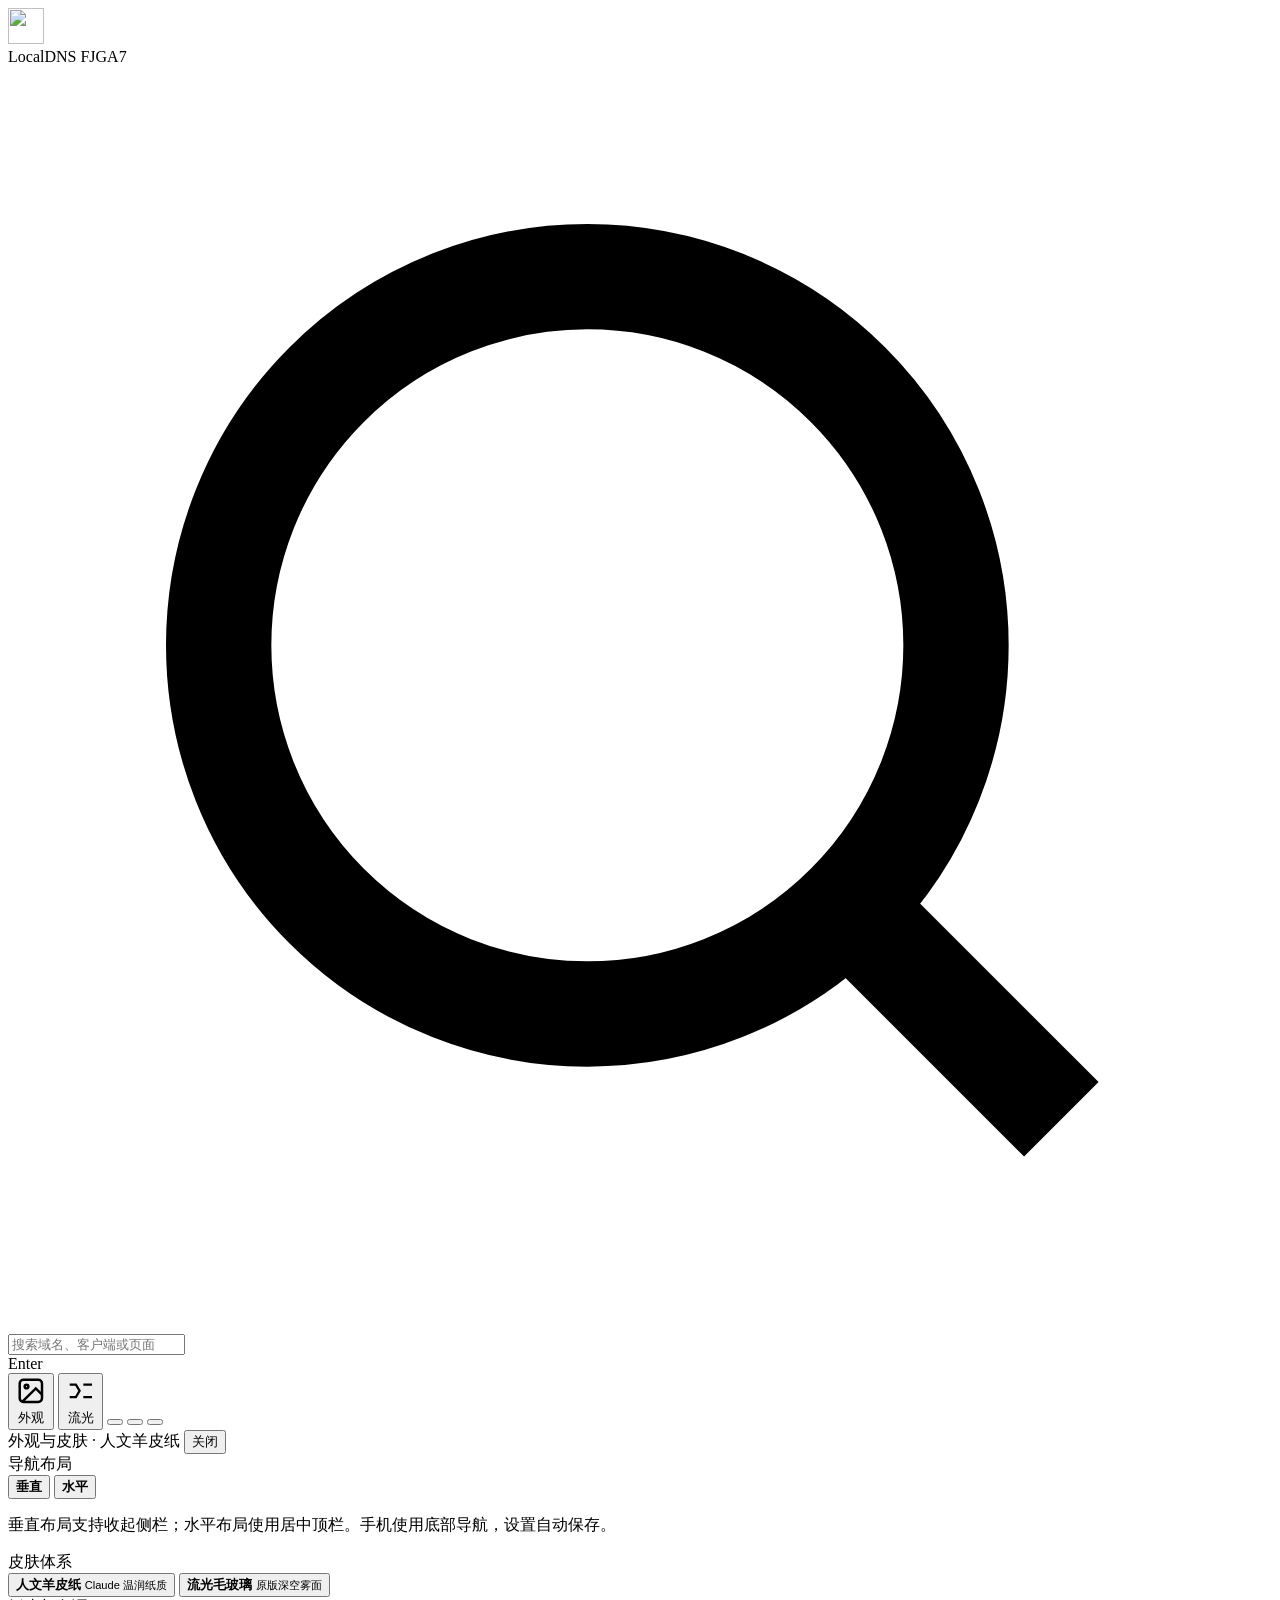
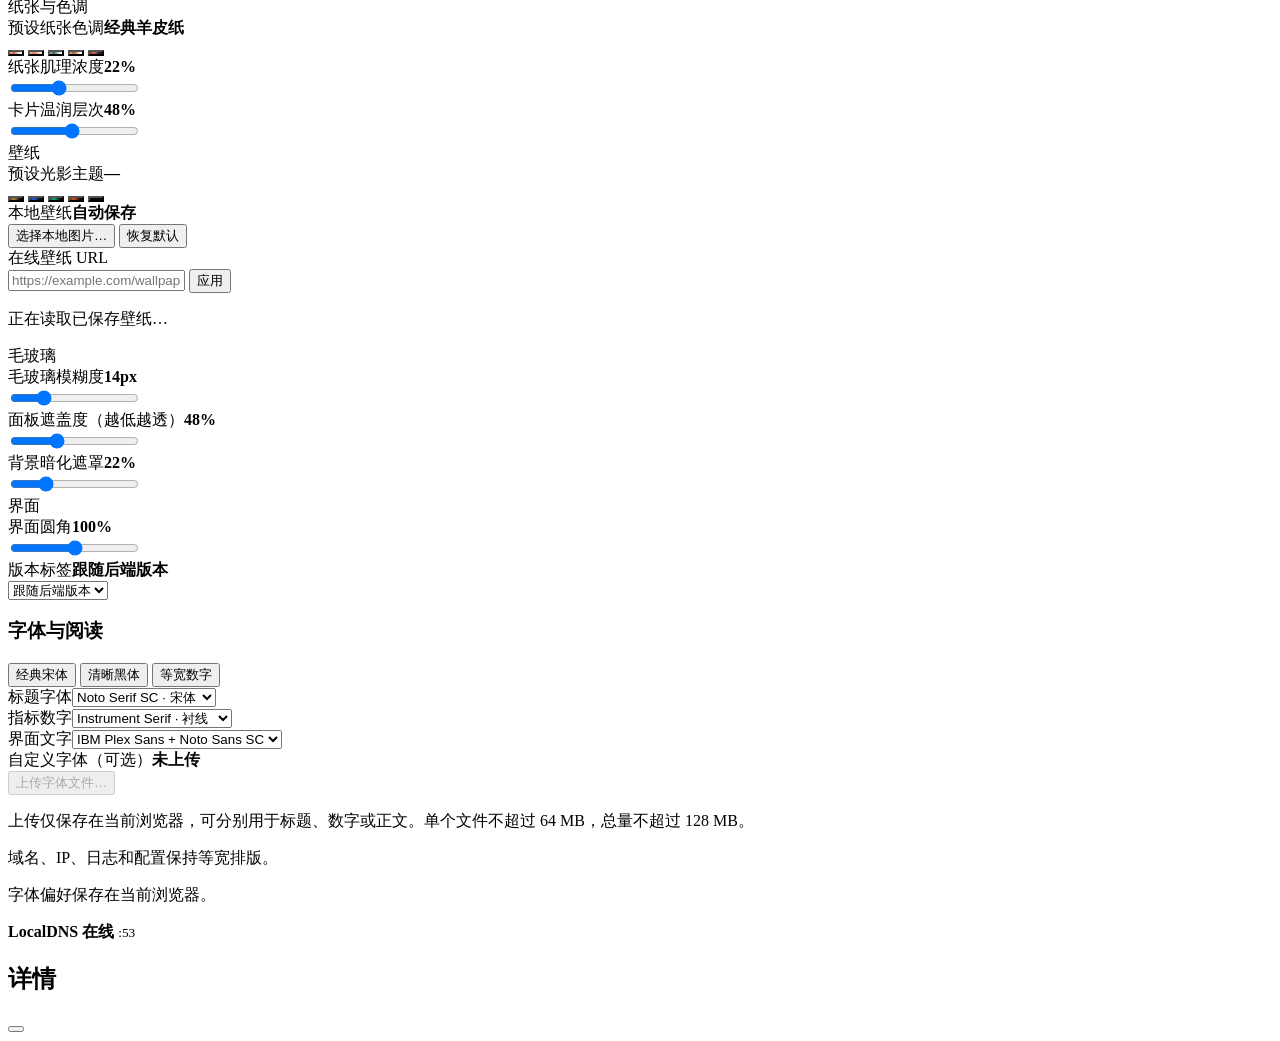
==== _src/ui/index.html @ fe94edf2 "fix: simplify wallpaper settings and improve client management" ====
<!DOCTYPE html>
<html lang="zh-CN" data-skin="claude" data-claude-preset="parchment" data-theme="light-glass" data-brand-ver-mode="hidden">
<head>
  <base href="/ui/" />
  <meta charset="UTF-8" />
  <meta name="viewport" content="width=device-width, initial-scale=1.0, viewport-fit=cover" />
  <title>LocalDNS 控制台</title>
  <script src="assets/js/appearance.js?v=20261018-7"></script>
  <script src="assets/js/skin.js?v=20261018-7"></script>
  <script src="assets/js/navigation.js?v=20261018-7"></script>
  <link id="dynamic-favicon" rel="icon" type="image/png" href="assets/img/logo-04-light-64.png?v=20261015-2" />
  <link rel="preload" href="assets/fonts/noto-serif-sc-ui.woff2" as="font" type="font/woff2" crossorigin>
  <link rel="preload" href="assets/fonts/instrument-serif-numerals.woff2" as="font" type="font/woff2" crossorigin>
  <link rel="stylesheet" href="assets/css/fonts.css?v=20261018-7" />
  <link rel="stylesheet" href="assets/css/app.css?v=20261018-7" />
  <link rel="stylesheet" href="assets/css/console.css?v=20261018-7" />
  <link rel="stylesheet" href="assets/css/material.css?v=20261018-11" />
  <link rel="stylesheet" href="assets/css/navbar.css?v=20261018-7" />
  <link rel="stylesheet" href="assets/css/overview.css?v=20261018-7" />
  <link rel="stylesheet" href="assets/css/typography.css?v=20261018-7" />
  <link rel="stylesheet" href="assets/css/polish.css?v=20261018-7" />
  <link rel="stylesheet" href="assets/css/interaction.css?v=20261018-7" />
  <link rel="stylesheet" href="assets/css/skin-claude.css?v=20261018-7" />
  <link rel="stylesheet" href="assets/css/navigation.css?v=20261018-7" />
  <link rel="stylesheet" href="assets/css/workspace.css?v=20261018-8" />
  <link rel="stylesheet" href="assets/css/collection-layouts.css?v=20261018-7" />
  <link rel="stylesheet" href="assets/css/dashboard.css?v=20261018-7" />
</head>
<body>

  <div class="wallpaper-layer" id="wallpaper-layer" data-preset="cosmos"></div>
  <div class="wallpaper-dimmer" id="wallpaper-dimmer"></div>
  <div class="paper-grain-layer" id="paper-grain-layer" aria-hidden="true"></div>

  <div class="master-container">
    <header class="top-header-grid">
      <div class="navbar-surface" aria-hidden="true"></div>
      <div class="navbar-content">
      <div class="brand-box">
        <div class="brand-logo" id="brand-logo-slot"><img id="brand-mark" src="assets/img/logo-04-light.png?v=20261015-2" alt="" width="36" height="36" /></div>
        <span class="brand-name">LocalDNS</span>
        <span class="brand-ver" id="brand-version-tag" data-backend-version="FJGA7">FJGA7</span>
        <button class="icon-button sidebar-collapse" id="sidebar-collapse" aria-label="折叠侧栏" style="display:none"></button>
      </div>

      <div class="top-main-bar">
        <div class="cmd-search-bar" role="search">
          <div class="cmd-search-left">
            <svg viewBox="0 0 24 24" fill="none" stroke="currentColor" stroke-width="2" aria-hidden="true"><circle cx="11" cy="11" r="7"/><path d="m20 20-3.5-3.5"/></svg>
            <input type="text" id="global-search-input" aria-label="全局搜索" placeholder="搜索域名、客户端或页面" />
          </div>
          <span class="kbd-tag">Enter</span>
        </div>

        <div class="top-actions-dock">

          <div class="glass-action-capsule" role="group" aria-label="视图与主题工具">
            <button type="button" class="icon-action-btn active" id="btn-open-bg-customizer" aria-label="外观设置" title="外观设置" aria-expanded="false" aria-controls="bg-customizer-popover">
              <svg viewBox="0 0 24 24" fill="none" stroke="currentColor" stroke-width="2" aria-hidden="true"><rect x="3" y="3" width="18" height="18" rx="3"/><circle cx="8.5" cy="8.5" r="1.5"/><path d="m21 15-5-5L5 21"/></svg>
              <span>外观</span>
            </button>
            <span class="dock-divider" aria-hidden="true"></span>
            <button type="button" class="particle-inline-btn" id="btn-toggle-particles" aria-pressed="true" aria-label="拓扑粒子开关" title="拓扑粒子开关">
              <svg viewBox="0 0 24 24" fill="none" stroke="currentColor" stroke-width="1.8" aria-hidden="true"><path d="M3 7h5l3 5-3 5H3M14 7h7M14 17h7"/></svg>
              <span>流光</span>
            </button>
            <span class="dock-divider" aria-hidden="true"></span>
            <button type="button" class="icon-action-btn" id="refresh-button" aria-label="立即刷新" title="立即刷新"></button>
            <button type="button" class="icon-action-btn" id="theme-toggle" aria-label="切换深色或浅色主题" title="切换深色/浅色主题"></button>
            <button type="button" class="icon-action-btn" id="restart-button" aria-label="重启 LocalDNS" title="重启 LocalDNS"></button>
          </div>

          <!-- 背景与双皮肤自定义弹出面板 -->
          <div class="bg-customizer-popover" id="bg-customizer-popover" role="dialog" aria-label="外观与皮肤设置">
            <div class="bcp-title">
              <span>外观与皮肤 · 人文羊皮纸</span>
              <button type="button" class="glass-btn" id="btn-close-bg-popover">关闭</button>
            </div>

            <div class="bcp-group" id="bcp-group-navigation">
              <div class="bcp-group-title">导航布局</div>
              <div class="navigation-layout-options" id="navigation-layout-options" role="group" aria-label="导航布局">
                <button type="button" data-navigation-layout="left" aria-pressed="true">
                  <span class="navigation-layout-preview" aria-hidden="true"><i></i><b></b><em></em></span>
                  <strong>垂直</strong>
                </button>
                <button type="button" data-navigation-layout="top" aria-pressed="false">
                  <span class="navigation-layout-preview navigation-preview-top" aria-hidden="true"><i></i><b></b><em></em></span>
                  <strong>水平</strong>
                </button>
              </div>
              <p class="navigation-layout-note">垂直布局支持收起侧栏；水平布局使用居中顶栏。手机使用底部导航，设置自动保存。</p>
            </div>

            <div class="bcp-group" id="bcp-group-skin">
              <div class="bcp-group-title">皮肤体系</div>
              <div class="skin-cards-grid" role="radiogroup" aria-label="界面皮肤体系">
                <button type="button" class="skin-card active" data-skin-select="claude" role="radio" aria-checked="true">
                  <div class="skin-card-preview preview-claude" aria-hidden="true">
                    <span class="scp-bar"></span>
                    <span class="scp-dot"></span>
                  </div>
                  <div class="skin-card-meta">
                    <strong>人文羊皮纸</strong>
                    <small>Claude 温润纸质</small>
                  </div>
                </button>
                <button type="button" class="skin-card" data-skin-select="glass" role="radio" aria-checked="false">
                  <div class="skin-card-preview preview-glass" aria-hidden="true">
                    <span class="scp-bar"></span>
                    <span class="scp-dot"></span>
                  </div>
                  <div class="skin-card-meta">
                    <strong>流光毛玻璃</strong>
                    <small>原版深空雾面</small>
                  </div>
                </button>
              </div>
            </div>

            <div class="bcp-group" id="bcp-group-claude">
              <div class="bcp-group-title">纸张与色调</div>

              <div class="bcp-row">
                <div class="bcp-row-head"><span>预设纸张色调</span><strong class="mono" id="val-claude-preset">经典羊皮纸</strong></div>
                <div class="preset-swatches">
                  <button type="button" class="preset-btn active" data-claude-preset="parchment" aria-label="经典羊皮纸" title="经典羊皮纸 (Claude 默认)" style="background:radial-gradient(circle at 30% 35%, #C96442, #F5F2EA 72%)"></button>
                  <button type="button" class="preset-btn" data-claude-preset="terracotta" aria-label="暖陶宣纸" title="暖陶宣纸" style="background:radial-gradient(circle at 30% 35%, #D97757, #F2E8DC 72%)"></button>
                  <button type="button" class="preset-btn" data-claude-preset="sage" aria-label="鼠尾草笺" title="鼠尾草笺" style="background:radial-gradient(circle at 30% 35%, #2D6A4F, #EFF3EC 72%)"></button>
                  <button type="button" class="preset-btn" data-claude-preset="ivory" aria-label="纯粹原白" title="纯粹原白" style="background:radial-gradient(circle at 30% 35%, #B45309, #FAF9F5 72%)"></button>
                  <button type="button" class="preset-btn" data-claude-preset="obsidian" aria-label="夜读黑曜" title="夜读黑曜 (深色羊皮纸)" style="background:radial-gradient(circle at 30% 35%, #D97757, #1A1815 75%)"></button>
                </div>
              </div>

              <div class="bcp-row">
                <div class="bcp-row-head"><label for="slider-paper-grain">纸张肌理浓度</label><strong class="mono" id="val-paper-grain">22%</strong></div>
                <input type="range" class="bcp-slider" id="slider-paper-grain" min="0" max="60" value="22" />
              </div>

              <div class="bcp-row">
                <div class="bcp-row-head"><label for="slider-paper-warmth">卡片温润层次</label><strong class="mono" id="val-paper-warmth">48%</strong></div>
                <input type="range" class="bcp-slider" id="slider-paper-warmth" min="0" max="100" value="48" />
              </div>
            </div>

            <div class="bcp-group" id="bcp-group-glass-bg">
              <div class="bcp-group-title">壁纸</div>

              <div class="bcp-row">
                <div class="bcp-row-head"><span>预设光影主题</span><strong class="mono" id="val-preset">—</strong></div>
                <div class="preset-swatches">
                  <button type="button" class="preset-btn active" data-bg-preset="cosmos" aria-label="深空暖金" title="深空暖金 (图2默认)" style="background:radial-gradient(circle at 30% 35%, #c48a45, #090a0f 75%)"></button>
                  <button type="button" class="preset-btn" data-bg-preset="aurora" aria-label="极光深海" title="极光深海" style="background:radial-gradient(circle at 30% 35%, #2563eb, #090a0f 75%)"></button>
                  <button type="button" class="preset-btn" data-bg-preset="emerald" aria-label="暗夜翡翠" title="暗夜翡翠" style="background:radial-gradient(circle at 30% 35%, #10b981, #090a0f 75%)"></button>
                  <button type="button" class="preset-btn" data-bg-preset="sunset" aria-label="日落琥珀" title="日落琥珀" style="background:radial-gradient(circle at 30% 35%, #ea580c, #090a0f 75%)"></button>
                  <button type="button" class="preset-btn" data-bg-preset="minimal" aria-label="纯净暗黑" title="纯净暗黑" style="background:#08090c"></button>
                </div>
              </div>

              <div class="bcp-row">
                <div class="bcp-row-head"><span>本地壁纸</span><strong>自动保存</strong></div>
                <div class="bcp-inline">
                  <button type="button" class="glass-btn primary" id="btn-select-bg-file">选择本地图片…</button>
                  <input type="file" id="bg-file-input" accept="image/*" hidden />
                  <button type="button" class="glass-btn" id="btn-clear-custom-bg">恢复默认</button>
                </div>
              </div>

              <div class="bcp-row">
                <div class="bcp-row-head"><label for="bg-url-input">在线壁纸 URL</label></div>
                <div class="bcp-inline">
                  <input type="text" class="bcp-input" id="bg-url-input" placeholder="https://example.com/wallpaper.jpg" />
                  <button type="button" class="glass-btn" id="btn-apply-bg-url">应用</button>
                </div>
              </div>

              <p id="wallpaper-save-status" class="bcp-save-status" role="status" aria-live="polite">正在读取已保存壁纸…</p>
            </div>

            <div class="bcp-group" id="bcp-group-glass-material">
              <div class="bcp-group-title">毛玻璃</div>

              <div class="bcp-row">
                <div class="bcp-row-head"><label for="slider-blur">毛玻璃模糊度</label><strong class="mono" id="val-blur">14px</strong></div>
                <input type="range" class="bcp-slider" id="slider-blur" min="4" max="48" value="14" />
              </div>

              <div class="bcp-row">
                <div class="bcp-row-head"><label for="slider-alpha">面板遮盖度（越低越透）</label><strong class="mono" id="val-alpha">48%</strong></div>
                <input type="range" class="bcp-slider" id="slider-alpha" min="25" max="92" value="48" />
              </div>

              <div class="bcp-row">
                <div class="bcp-row-head"><label for="slider-dimmer">背景暗化遮罩</label><strong class="mono" id="val-dimmer">22%</strong></div>
                <input type="range" class="bcp-slider" id="slider-dimmer" min="0" max="88" value="22" />
              </div>
            </div>

            <div class="bcp-group" id="bcp-group-interface">
              <div class="bcp-group-title">界面</div>

              <div class="bcp-row">
                <div class="bcp-row-head"><label for="slider-radius">界面圆角</label><strong class="mono" id="val-radius">100%</strong></div>
                <input type="range" class="bcp-slider" id="slider-radius" min="0" max="200" step="10" value="100" />
              </div>

              <div class="bcp-row">
                <div class="bcp-row-head"><label for="select-brand-ver">版本标签</label><strong class="mono" id="val-brand-ver">跟随后端版本</strong></div>
                <select class="bcp-input bcp-select" id="select-brand-ver" aria-label="版本标签">
                  <option value="hidden">隐藏</option>
                  <option value="version" selected>跟随后端版本</option>
                  <option value="custom">自定义文字</option>
                </select>
                <input class="bcp-input" id="input-brand-ver" type="text" maxlength="14" placeholder="例如 v3（留空则不显示）" autocomplete="off" spellcheck="false" hidden />
              </div>
            </div>
            <section class="bcp-fonts" aria-labelledby="typography-title">
              <h3 id="typography-title">字体与阅读</h3>
              <div class="font-presets" role="group" aria-label="字体组合">
                <button type="button" data-font-preset="classic" aria-pressed="true">经典宋体</button>
                <button type="button" data-font-preset="clear" aria-pressed="false">清晰黑体</button>
                <button type="button" data-font-preset="technical" aria-pressed="false">等宽数字</button>
              </div>
              <div class="font-setting"><label for="font-heading">标题字体</label><select id="font-heading"><option value="serif">Noto Serif SC · 宋体</option><option value="sans">Noto Sans SC · 黑体</option><option value="system">系统字体</option></select></div>
              <div class="font-setting"><label for="font-numeral">指标数字</label><select id="font-numeral"><option value="serif">Instrument Serif · 衬线</option><option value="sans">IBM Plex Sans · 无衬线</option><option value="mono">IBM Plex Mono · 等宽</option></select></div>
              <div class="font-setting"><label for="font-body">界面文字</label><select id="font-body"><option value="plex">IBM Plex Sans + Noto Sans SC</option><option value="noto">Noto Sans SC</option><option value="system">系统字体</option></select></div>
              <div class="bcp-row">
                <div class="bcp-row-head"><span>自定义字体（可选）</span><strong class="mono" id="val-font-upload" role="status" aria-live="polite">未上传</strong></div>
                <div class="bcp-inline">
                  <button type="button" class="glass-btn" id="btn-font-upload" disabled>上传字体文件…</button>
                  <input type="file" id="input-font-upload" accept=".ttf,.otf,.woff,.woff2" multiple hidden />
                </div>
                <div class="bcp-font-list" id="font-upload-list" hidden></div>
              </div>
              <p class="font-note">上传仅保存在当前浏览器，可分别用于标题、数字或正文。单个文件不超过 64 MB，总量不超过 128 MB。</p>
              <p class="font-note">域名、IP、日志和配置保持等宽排版。</p>
              <p id="typography-save-status" class="bcp-save-status" role="status" aria-live="polite">字体偏好保存在当前浏览器。</p>
            </section>
          </div>
        </div>
      </div>
      </div>
    </header>

    <div class="shell-grid">
      <aside class="glass-sidebar" id="sidebar" aria-label="主导航侧边栏">
        <nav id="side-nav" aria-label="控制台导航"></nav>

        <div class="sidebar-foot" id="sidebar-status">
          <span class="dot-online status-dot" aria-hidden="true"></span>
          <div class="sidebar-status-copy">
            <strong style="font-weight:600;color:var(--text-1)">LocalDNS 在线</strong>
            <small id="api-endpoint-label" style="color:var(--text-3)">:53</small>
          </div>
        </div>
      </aside>

      <div style="display:none"><h1 id="page-title">运行概览</h1><p id="page-subtitle"></p></div>
      <main class="dashboard-12grid" id="page-content" tabindex="-1"></main>
    </div>

    <nav id="mobile-nav" class="mobile-nav" aria-label="手机导航" style="display:none"></nav>
  </div>

  <div class="drawer-backdrop" id="drawer-backdrop"></div>
  <aside class="drawer" id="drawer" aria-hidden="true">
    <div class="drawer-header">
      <div><h2 id="drawer-title">详情</h2><p id="drawer-subtitle"></p></div>
      <button class="icon-button" id="drawer-close" aria-label="关闭"></button>
    </div>
    <div id="drawer-content" class="drawer-content"></div>
  </aside>

  <dialog id="modal" class="modal">
    <form method="dialog" class="modal-panel" id="modal-form">
      <div class="modal-header">
        <div><h2 id="modal-title">操作</h2><p id="modal-subtitle"></p></div>
        <button class="icon-button" id="modal-close" type="button" aria-label="关闭"></button>
      </div>
      <div id="modal-content" class="modal-content"></div>
      <div class="modal-actions" id="modal-actions"></div>
    </form>
  </dialog>

  <div id="toast-stack" class="toast-stack" aria-live="polite"></div>
  <script src="config.js?v=20261018-7"></script>
  <script src="assets/js/chart.umd.min.js"></script>
  <script src="assets/js/traffic.js?v=20261018-7"></script>
  <script src="assets/js/rule-conversion.js?v=20261018-7"></script>
  <script src="assets/js/console.js?v=20261018-7"></script>
  <script src="assets/js/wallpaper.js?v=20261018-11"></script>
  <script src="assets/js/font-uploads.js?v=20261018-7"></script>
  <script src="assets/js/topology-flow.js?v=20261018-7"></script>
  <script src="assets/js/query-path.js?v=20261018-7"></script>
  <script src="assets/js/rank-latency.js?v=20261018-7"></script>
  <script src="assets/js/workspace.js?v=20261018-7"></script>
  <script src="assets/js/collection-layouts.js?v=20261018-7"></script>
  <script src="assets/js/clients.js?v=20261018-8"></script>
  <script src="assets/js/app.js?v=20261018-8"></script>
  <script src="assets/js/material.js?v=20261018-7-FJGAC"></script>
  <script src="assets/js/navbar.js?v=20261018-7"></script>
</body>
</html>
---- _src/ui/assets/css/fonts.css ----
/* Self-hosted Google Fonts. OFL licenses are in ../fonts/. */
@font-face {
  font-family: 'Instrument Serif';
  font-style: normal;
  font-weight: 400;
  font-display: swap;
  src: url('../fonts/instrument-serif-numerals.woff2') format('woff2');
  unicode-range: U+28-29, U+2b-39;
}

@font-face {
  font-family: 'Noto Serif SC';
  font-style: normal;
  font-weight: 400 500;
  font-display: swap;
  src: url('../fonts/noto-serif-sc-ui.woff2') format('woff2');
  unicode-range: U+20-7e, U+b7, U+d7, U+2013-2014, U+2026, U+2103, U+2192, U+2248, U+4e00, U+4e07, U+4e09-4e0b, U+4e0d-4e0e, U+4e14, U+4e2a, U+4e2d, U+4e3a-4e3b, U+4e49, U+4e50, U+4e5f, U+4e8b-4e8c, U+4e8e, U+4e94, U+4ea4, U+4ebf, U+4ec5, U+4ecd-4ece, U+4ed6, U+4ee3, U+4ee5, U+4ef6, U+4efb, U+4f1a, U+4f46, U+4f4d-4f4e, U+4f53, U+4f59, U+4f5c, U+4f7f, U+4f8b, U+4f9b, U+4fa7, U+4fdd, U+4fee, U+503c, U+504f, U+505c, U+5065, U+5141, U+5143, U+5149, U+5165, U+5168, U+516c, U+5171, U+5173, U+5176-5178, U+5185, U+518d, U+5199, U+51c0, U+51d1, U+51fa-51fb, U+5206-5207, U+5217, U+5219, U+5220, U+522b, U+5230, U+5236-5237, U+523b, U+524d, U+529f-52a1, U+52a8, U+52bf, U+5316, U+5339, U+534f, U+5355, U+5360-5361, U+5373, U+5386, U+539f, U+53bb, U+53ca, U+53d1, U+53d6, U+53d8, U+53e0, U+53e3, U+53ea, U+53ef-53f0, U+53f2-53f3, U+53f7, U+5408, U+540c-540e, U+5410-5411, U+5417, U+541e, U+5426, U+542c, U+542f, U+544a, U+5458, U+547d, U+548c, U+54c1, U+54cd, U+5668, U+56ca, U+56db, U+56de, U+56e0, U+56fa, U+56fd-56fe, U+5728, U+5730, U+5740, U+5747, U+578b, U+57df, U+57fa, U+58c1, U+5904, U+5907, U+590d, U+5916, U+591a, U+591c, U+5927, U+5929, U+5931, U+597d, U+5982, U+59cb, U+5b50, U+5b57-5b58, U+5b66, U+5b89, U+5b8b-5b8c, U+5b9a, U+5b9e, U+5ba1-5ba2, U+5bb9, U+5bbd, U+5bf9, U+5bfc, U+5c04, U+5c06, U+5c0f, U+5c11, U+5c31, U+5c40, U+5c42, U+5c49, U+5c4f, U+5c5e, U+5de5, U+5df1-5df2, U+5e26, U+5e38, U+5e72-5e73, U+5e76, U+5e7f, U+5e8f, U+5e94, U+5ea6, U+5eb7, U+5f00, U+5f02, U+5f0f, U+5f15, U+5f20, U+5f39-5f3a, U+5f53, U+5f55, U+5f62, U+5f71, U+5f81, U+5f84-5f85, U+5f88, U+5fae, U+5fc3, U+5fc5-5fc6, U+5fd7, U+5feb, U+6001, U+6027, U+603b, U+6062, U+60c5, U+610f, U+611f, U+6162, U+6210, U+6216, U+622a, U+6237, U+6240, U+624b, U+624d, U+6251, U+6253, U+6267, U+626b, U+6291, U+6298, U+62a4, U+62bd, U+62d2-62d3, U+62e6, U+62e8-62e9, U+6301, U+6307, U+6309, U+6362, U+636e, U+6377, U+6392, U+63a5, U+63a7, U+63cf-63d0, U+63d2, U+641c, U+64cd-64ce, U+652f, U+6536, U+6539, U+653e, U+6548, U+6570, U+6574, U+6587, U+65ad, U+65b0, U+65b9, U+65e0, U+65e5-65e7, U+65f6, U+6620, U+662f, U+663e, U+666f-6670, U+667a, U+6682, U+6696-6697, U+66f4, U+66ff-6700, U+6709, U+670d, U+671f, U+672a, U+672c, U+673a, U+6743, U+6761, U+6765, U+677f, U+6781, U+6784, U+6790, U+679c, U+67d3, U+67e5, U+6807, U+680f, U+6821, U+6837-6838, U+683c, U+6848, U+6863, U+68c0, U+6982, U+69fd, U+6a21, U+6b21, U+6b62-6b65, U+6bb5, U+6bcf, U+6bd4, U+6bdb, U+6c42, U+6c47, U+6c60-6c61, U+6ca1, U+6cd5, U+6d3b, U+6d41, U+6d45, U+6d4b, U+6d4f, U+6d77, U+6d88, U+6df1, U+6dfb, U+6e05, U+6e32, U+6e38, U+6e90, U+6eda, U+6ee4, U+7070, U+70b9, U+7247-7248, U+724c, U+72b6, U+72ec, U+7387, U+73af-73b0, U+73bb, U+73c0, U+7406, U+7425, U+7483, U+751f, U+7528, U+7531, U+753b, U+754c, U+7559, U+7565, U+767d, U+7684, U+76d1, U+76d6, U+76ee, U+76f4, U+770b, U+771f, U+7740, U+77e5, U+77ed-77ee, U+7801, U+786e, U+793a, U+7981, U+79d1-79d2, U+79ef-79f0, U+7a0b, U+7a3f, U+7a7a, U+7a7f, U+7a97, U+7acb, U+7ade, U+7aef, U+7b26, U+7b2c, U+7b49, U+7b56, U+7b5b, U+7ba1, U+7c7b, U+7c92, U+7cbe, U+7cca, U+7cfb, U+7d22, U+7d27, U+7d2f, U+7ea7, U+7eaf, U+7eb3, U+7eb8, U+7ebf, U+7ec4, U+7ec8, U+7ecf, U+7ed1, U+7ed3, U+7ed8, U+7edd, U+7edf, U+7eea, U+7eed, U+7ef4, U+7f00, U+7f13, U+7f16, U+7f51, U+7f69, U+7f6e, U+7fe0-7fe1, U+7ffb, U+8017, U+8054, U+80cc, U+80f6, U+80fd, U+81ea, U+81f3-81f4, U+822a, U+8272, U+8282, U+8349, U+843d, U+84dd, U+853d, U+85cf, U+884c, U+8865, U+8868, U+886c, U+88ab, U+8981, U+8986, U+89c2, U+89c4, U+89c6, U+89c8, U+89d2, U+89e3, U+89e6, U+8ba1-8ba2, U+8ba4, U+8bae, U+8bb0, U+8bb8, U+8bbe, U+8bc6, U+8bd5, U+8bdd, U+8be2, U+8be6, U+8bed, U+8bef, U+8bf7, U+8bfb, U+8c03, U+8d25, U+8d28, U+8d85, U+8d8a-8d8b, U+8dc3, U+8def, U+8e2a, U+8f6c, U+8f7d, U+8f91, U+8f93, U+8fb9, U+8fc7, U+8fd0-8fd1, U+8fd4, U+8fd9, U+8fdb-8fdc, U+8fde, U+8ffd, U+9009, U+900f, U+901a, U+901f-9020, U+906e, U+90e8, U+914d, U+91c7, U+91cc-91cd, U+91cf, U+91d1, U+949f, U+94fe, U+9519-951a, U+952e, U+957f, U+95ed, U+95f2, U+95f4, U+9605, U+9636, U+963b, U+9646, U+9664, U+9690, U+9694, U+96c6, U+96f6, U+9700, U+9752, U+975e, U+9762, U+9875-9876, U+9879, U+987b, U+9884, U+9891, U+9898, U+9996, U+9a7b, U+9ad8, U+9ed1, U+9ed8;
}

@font-face {
  font-family: 'IBM Plex Sans';
  font-style: normal;
  font-weight: 400 700;
  font-stretch: 100%;
  font-display: swap;
  src: url('../fonts/ibm-plex-sans-latin.woff2') format('woff2');
  unicode-range: U+0000-00FF, U+0131, U+0152-0153, U+02BB-02BC, U+02C6, U+02DA, U+02DC, U+0304, U+0308, U+0329, U+2000-206F, U+20AC, U+2122, U+2191, U+2193, U+2212, U+2215, U+FEFF, U+FFFD;
}
@font-face {
  font-family: 'Noto Sans SC';
  font-style: normal;
  font-weight: 400 700;
  font-display: swap;
  src: url('../fonts/noto-sans-sc-ui.woff2') format('woff2');
  unicode-range: U+20-7e, U+b7, U+d7, U+2013-2014, U+2026, U+2103, U+2192, U+2248, U+4e00, U+4e07, U+4e09-4e0b, U+4e0d-4e0e, U+4e14, U+4e2a, U+4e2d, U+4e3a-4e3b, U+4e49, U+4e50, U+4e5f, U+4e8b-4e8c, U+4e8e, U+4e94, U+4ea4, U+4ebf, U+4ec5, U+4ecd-4ece, U+4ed6, U+4ee3, U+4ee5, U+4ef6, U+4efb, U+4f1a, U+4f46, U+4f4d-4f4e, U+4f53, U+4f59, U+4f5c, U+4f7f, U+4f8b, U+4f9b, U+4fa7, U+4fdd, U+4fee, U+503c, U+504f, U+505c, U+5065, U+5141, U+5143, U+5149, U+5165, U+5168, U+516c, U+5171, U+5173, U+5176-5178, U+5185, U+518d, U+5199, U+51c0, U+51d1, U+51fa-51fb, U+5206-5207, U+5217, U+5219, U+5220, U+522b, U+5230, U+5236-5237, U+523b, U+524d, U+529f-52a1, U+52a8, U+52bf, U+5316, U+5339, U+534f, U+5355, U+5360-5361, U+5373, U+5386, U+539f, U+53bb, U+53ca, U+53d1, U+53d6, U+53d8, U+53e0, U+53e3, U+53ea, U+53ef-53f0, U+53f2-53f3, U+53f7, U+5408, U+540c-540e, U+5410-5411, U+5417, U+541e, U+5426, U+542c, U+542f, U+544a, U+5458, U+547d, U+548c, U+54c1, U+54cd, U+5668, U+56ca, U+56db, U+56de, U+56e0, U+56fa, U+56fd-56fe, U+5728, U+5730, U+5740, U+5747, U+578b, U+57df, U+57fa, U+58c1, U+5904, U+5907, U+590d, U+5916, U+591a, U+591c, U+5927, U+5929, U+5931, U+597d, U+5982, U+59cb, U+5b50, U+5b57-5b58, U+5b66, U+5b89, U+5b8b-5b8c, U+5b9a, U+5b9e, U+5ba1-5ba2, U+5bb9, U+5bbd, U+5bf9, U+5bfc, U+5c04, U+5c06, U+5c0f, U+5c11, U+5c31, U+5c40, U+5c42, U+5c49, U+5c4f, U+5c5e, U+5de5, U+5df1-5df2, U+5e26, U+5e38, U+5e72-5e73, U+5e76, U+5e7f, U+5e8f, U+5e94, U+5ea6, U+5eb7, U+5f00, U+5f02, U+5f0f, U+5f15, U+5f20, U+5f39-5f3a, U+5f53, U+5f55, U+5f62, U+5f71, U+5f81, U+5f84-5f85, U+5f88, U+5fae, U+5fc3, U+5fc5-5fc6, U+5fd7, U+5feb, U+6001, U+6027, U+603b, U+6062, U+60c5, U+610f, U+611f, U+6162, U+6210, U+6216, U+622a, U+6237, U+6240, U+624b, U+624d, U+6251, U+6253, U+6267, U+626b, U+6291, U+6298, U+62a4, U+62bd, U+62d2-62d3, U+62e6, U+62e8-62e9, U+6301, U+6307, U+6309, U+6362, U+636e, U+6377, U+6392, U+63a5, U+63a7, U+63cf-63d0, U+63d2, U+641c, U+64cd-64ce, U+652f, U+6536, U+6539, U+653e, U+6548, U+6570, U+6574, U+6587, U+65ad, U+65b0, U+65b9, U+65e0, U+65e5-65e7, U+65f6, U+6620, U+662f, U+663e, U+666f-6670, U+667a, U+6682, U+6696-6697, U+66f4, U+66ff-6700, U+6709, U+670d, U+671f, U+672a, U+672c, U+673a, U+6743, U+6761, U+6765, U+677f, U+6781, U+6784, U+6790, U+679c, U+67d3, U+67e5, U+6807, U+680f, U+6821, U+6837-6838, U+683c, U+6848, U+6863, U+68c0, U+6982, U+69fd, U+6a21, U+6b21, U+6b62-6b65, U+6bb5, U+6bcf, U+6bd4, U+6bdb, U+6c42, U+6c47, U+6c60-6c61, U+6ca1, U+6cd5, U+6d3b, U+6d41, U+6d45, U+6d4b, U+6d4f, U+6d77, U+6d88, U+6df1, U+6dfb, U+6e05, U+6e32, U+6e38, U+6e90, U+6eda, U+6ee4, U+7070, U+70b9, U+7247-7248, U+724c, U+72b6, U+72ec, U+7387, U+73af-73b0, U+73bb, U+73c0, U+7406, U+7425, U+7483, U+751f, U+7528, U+7531, U+753b, U+754c, U+7559, U+7565, U+767d, U+7684, U+76d1, U+76d6, U+76ee, U+76f4, U+770b, U+771f, U+7740, U+77e5, U+77ed-77ee, U+7801, U+786e, U+793a, U+7981, U+79d1-79d2, U+79ef-79f0, U+7a0b, U+7a3f, U+7a7a, U+7a7f, U+7a97, U+7acb, U+7ade, U+7aef, U+7b26, U+7b2c, U+7b49, U+7b56, U+7b5b, U+7ba1, U+7c7b, U+7c92, U+7cbe, U+7cca, U+7cfb, U+7d22, U+7d27, U+7d2f, U+7ea7, U+7eaf, U+7eb3, U+7eb8, U+7ebf, U+7ec4, U+7ec8, U+7ecf, U+7ed1, U+7ed3, U+7ed8, U+7edd, U+7edf, U+7eea, U+7eed, U+7ef4, U+7f00, U+7f13, U+7f16, U+7f51, U+7f69, U+7f6e, U+7fe0-7fe1, U+7ffb, U+8017, U+8054, U+80cc, U+80f6, U+80fd, U+81ea, U+81f3-81f4, U+822a, U+8272, U+8282, U+8349, U+843d, U+84dd, U+853d, U+85cf, U+884c, U+8865, U+8868, U+886c, U+88ab, U+8981, U+8986, U+89c2, U+89c4, U+89c6, U+89c8, U+89d2, U+89e3, U+89e6, U+8ba1-8ba2, U+8ba4, U+8bae, U+8bb0, U+8bb8, U+8bbe, U+8bc6, U+8bd5, U+8bdd, U+8be2, U+8be6, U+8bed, U+8bef, U+8bf7, U+8bfb, U+8c03, U+8d25, U+8d28, U+8d85, U+8d8a-8d8b, U+8dc3, U+8def, U+8e2a, U+8f6c, U+8f7d, U+8f91, U+8f93, U+8fb9, U+8fc7, U+8fd0-8fd1, U+8fd4, U+8fd9, U+8fdb-8fdc, U+8fde, U+8ffd, U+9009, U+900f, U+901a, U+901f-9020, U+906e, U+90e8, U+914d, U+91c7, U+91cc-91cd, U+91cf, U+91d1, U+949f, U+94fe, U+9519-951a, U+952e, U+957f, U+95ed, U+95f2, U+95f4, U+9605, U+9636, U+963b, U+9646, U+9664, U+9690, U+9694, U+96c6, U+96f6, U+9700, U+9752, U+975e, U+9762, U+9875-9876, U+9879, U+987b, U+9884, U+9891, U+9898, U+9996, U+9a7b, U+9ad8, U+9ed1, U+9ed8;
}

@font-face {
  font-family: 'IBM Plex Mono';
  font-style: normal;
  font-weight: 400;
  font-display: swap;
  src: url('../fonts/ibm-plex-mono-latin.woff2') format('woff2');
  unicode-range: U+0000-00FF, U+0131, U+0152-0153, U+02BB-02BC, U+02C6, U+02DA, U+02DC, U+0304, U+0308, U+0329, U+2000-206F, U+20AC, U+2122, U+2191, U+2193, U+2212, U+2215, U+FEFF, U+FFFD;
}
@font-face {
  font-family: 'IBM Plex Mono';
  font-style: normal;
  font-weight: 500;
  font-display: swap;
  src: url('../fonts/ibm-plex-mono-latin-2.woff2') format('woff2');
  unicode-range: U+0000-00FF, U+0131, U+0152-0153, U+02BB-02BC, U+02C6, U+02DA, U+02DC, U+0304, U+0308, U+0329, U+2000-206F, U+20AC, U+2122, U+2191, U+2193, U+2212, U+2215, U+FEFF, U+FFFD;
}
@font-face {
  font-family: 'IBM Plex Mono';
  font-style: normal;
  font-weight: 600;
  font-display: swap;
  src: url('../fonts/ibm-plex-mono-latin-3.woff2') format('woff2');
  unicode-range: U+0000-00FF, U+0131, U+0152-0153, U+02BB-02BC, U+02C6, U+02DA, U+02DC, U+0304, U+0308, U+0329, U+2000-206F, U+20AC, U+2122, U+2191, U+2193, U+2212, U+2215, U+FEFF, U+FFFD;
}
---- _src/ui/assets/css/app.css ----
*, *::before, *::after { box-sizing: border-box; margin: 0; padding: 0; }

    :root {
      --font-sans: 'IBM Plex Sans', 'Noto Sans SC', -apple-system, BlinkMacSystemFont, sans-serif;
      --font-mono: 'IBM Plex Mono', ui-monospace, SFMono-Regular, monospace;

      /* 动态可调毛玻璃与背景参数 */
      --bg-base: #07080B;
      --bg-dimmer: 0.45;
      --glass-alpha: 0.66;
      --glass-blur: 24px;

      --glass-bg: rgba(16, 19, 26, var(--glass-alpha));
      --glass-bg-hover: rgba(24, 28, 38, calc(var(--glass-alpha) + 0.12));
      --glass-bg-strong: rgba(14, 16, 22, 0.90);
      --glass-pill: rgba(28, 33, 44, 0.76);
      --glass-pill-active: rgba(52, 60, 78, 0.92);

      --topo-canvas: rgba(12, 15, 22, calc(var(--glass-alpha) + 0.08));
      --topo-node: rgba(21, 25, 35, 0.90);
      --topo-node-hover: rgba(30, 36, 50, 0.96);
      --topo-border: rgba(255, 255, 255, 0.08);

      --border-glass: rgba(255, 255, 255, 0.085);
      --border-highlight: rgba(255, 255, 255, 0.18);
      --inner-specular: inset 0 1px 0 0 rgba(255, 255, 255, 0.07);

      /* 严格通过 WCAG AA (>= 4.5:1) 的三级文本对比度 */
      --text-1: #F4F6FB;
      --text-2: #B0B9C9;
      --text-3: #8C96A8;

      --primary: #2563EB;
      --primary-strong: #1D4ED8;
      --primary-light: #60A5FA;
      --slate-blue: #3B82F6;
      --teal: #14B8A6;
      --green: #10B981;
      --amber: #F59E0B;
      --coral: #E11D48;
      --red: #EF4444;

      /* 动态可调圆角：--radius-scale 由外观面板的「界面圆角」滑杆控制（1 = 原始尺寸） */
      --radius-scale: 1;
      --radius-card: calc(16px * var(--radius-scale));
      --radius-node: calc(12px * var(--radius-scale));
      --blur-filter: blur(var(--glass-blur)) saturate(145%);
    }

    html[data-theme="light-glass"] {
      --bg-base: #EAEEF5;
      --glass-bg: rgba(255, 255, 255, 0.78);
      --glass-bg-hover: rgba(255, 255, 255, 0.92);
      --glass-bg-strong: rgba(255, 255, 255, 0.95);
      --glass-pill: rgba(226, 232, 240, 0.85);
      --glass-pill-active: #FFFFFF;
      --topo-canvas: rgba(241, 245, 249, 0.84);
      --topo-node: rgba(255, 255, 255, 0.94);
      --topo-node-hover: #FFFFFF;
      --topo-border: rgba(15, 23, 42, 0.10);
      --border-glass: rgba(15, 23, 42, 0.09);
      --border-highlight: rgba(37, 99, 235, 0.35);
      --inner-specular: inset 0 1px 0 0 rgba(255, 255, 255, 0.9);
      --text-1: #0F172A;
      --text-2: #334155;
      --text-3: #475569;
    }

    html, body {
      min-height: 100%;
      background-color: var(--bg-base);
      color: var(--text-1);
      font-family: var(--font-sans);
      font-size: 13px;
      line-height: 1.5;
      -webkit-font-smoothing: antialiased;
      overflow-x: hidden;
    }

    .tabular, .mono, td {
      font-variant-numeric: tabular-nums;
    }

    /* 无障碍焦点环与动态减弱偏好支持 */
    :focus-visible {
      outline: 2px solid var(--primary-light);
      outline-offset: 2px;
    }
    /* 系统减少动画设置优先，保留静态内容与可操作状态。 */
    @media (prefers-reduced-motion: reduce) {
      .skeleton { animation: none !important; }
      *, *::before, *::after { transition-duration: 0.01ms !important; }
    }

    /* ==========================================================================
       1. 可自由更换的背景系统
       ========================================================================== */
    .wallpaper-layer {
      position: fixed;
      inset: 0;
      z-index: 0;
      pointer-events: none;
      background-size: cover;
      background-position: center;
      background-repeat: no-repeat;
      transition: opacity 0.3s ease;
    }
    .wallpaper-layer[data-preset="cosmos"] {
      background-image:
        radial-gradient(circle at 26% 38%, rgba(196, 138, 69, 0.24) 0%, rgba(120, 78, 34, 0.10) 30%, transparent 64%),
        radial-gradient(circle at 65% 75%, rgba(168, 118, 58, 0.16) 0%, rgba(37, 99, 235, 0.06) 44%, transparent 72%),
        radial-gradient(circle at 82% 18%, rgba(37, 99, 235, 0.11) 0%, transparent 50%);
    }
    .wallpaper-layer[data-preset="aurora"] {
      background-image:
        radial-gradient(circle at 22% 30%, rgba(37, 99, 235, 0.26) 0%, rgba(20, 184, 166, 0.11) 36%, transparent 68%),
        radial-gradient(circle at 78% 72%, rgba(59, 130, 246, 0.20) 0%, transparent 70%);
    }
    .wallpaper-layer[data-preset="emerald"] {
      background-image:
        radial-gradient(circle at 28% 36%, rgba(16, 185, 129, 0.24) 0%, rgba(20, 184, 166, 0.10) 36%, transparent 66%),
        radial-gradient(circle at 74% 70%, rgba(37, 99, 235, 0.16) 0%, transparent 62%);
    }
    .wallpaper-layer[data-preset="sunset"] {
      background-image:
        radial-gradient(circle at 25% 35%, rgba(234, 88, 12, 0.26) 0%, rgba(217, 119, 6, 0.10) 35%, transparent 65%),
        radial-gradient(circle at 75% 75%, rgba(225, 29, 72, 0.15) 0%, transparent 62%);
    }
    .wallpaper-layer[data-preset="minimal"] {
      background-image: none;
    }

    .wallpaper-dimmer {
      position: fixed;
      inset: 0;
      z-index: 0;
      pointer-events: none;
      background: rgba(6, 7, 9, var(--bg-dimmer));
    }
    html[data-theme="light-glass"] .wallpaper-dimmer {
      background: rgba(240, 244, 250, calc(var(--bg-dimmer) * 0.55));
    }

    /* ==========================================================================
       2. 严整对齐的全局容器 (220px 左栏 + 12列主画布)
       ========================================================================== */
    .master-container {
      position: relative;
      z-index: 1;
      max-width: 1720px;
      margin: 0 auto;
      padding: 0 20px 32px;
    }

    .top-header-grid {
      position: sticky;
      top: 0;
      z-index: 50;
      min-height: 68px;
      padding: 10px 0;
      display: grid;
      grid-template-columns: 220px minmax(0, 1fr);
      gap: 16px;
      align-items: center;
    }
    .brand-box {
      display: flex;
      align-items: center;
      gap: 10px;
      padding: 6px 8px;
    }
    .brand-logo {
      width: 32px;
      height: 32px;
      display: flex;
      align-items: center;
      justify-content: center;
      flex-shrink: 0;
    }
    .brand-logo svg { width: 100%; height: 100%; display: block; }
    .brand-name {
      font-size: 17px;
      font-weight: 700;
      letter-spacing: -0.02em;
      color: var(--text-1);
    }
    .brand-ver {
      font-family: var(--font-mono);
      font-size: 11.5px;
      color: var(--text-3);
    }

    .top-main-bar {
      display: flex;
      align-items: center;
      justify-content: space-between;
      gap: 14px;
    }
    /* 充足的上下内边距 (padding: 8px 14px) 避免 cramped-padding */
    .cmd-search-bar {
      width: 460px;
      max-width: 100%;
      padding: 8px 14px;
      border-radius: 99px;
      background: var(--glass-bg);
      backdrop-filter: var(--blur-filter);
      -webkit-backdrop-filter: var(--blur-filter);
      border: 1px solid var(--border-glass);
      box-shadow: var(--inner-specular), 0 8px 24px rgba(0, 0, 0, 0.24);
      display: flex;
      align-items: center;
      justify-content: space-between;
      gap: 10px;
      font-size: 12.5px;
    }
    .cmd-search-left { display: flex; align-items: center; gap: 8px; flex: 1; }
    .cmd-search-left svg { width: 15px; height: 15px; color: var(--text-2); flex-shrink: 0; }
    .cmd-search-left input {
      width: 100%; border: none; background: transparent;
      color: var(--text-1); font-family: inherit; font-size: 12.5px; outline: none;
    }
    .cmd-search-left input::placeholder {
      color: var(--text-3);
      opacity: 1;
    }
    .kbd-tag {
      font-family: var(--font-mono);
      font-size: 11px;
      padding: 2px 8px;
      border-radius: calc(6px * var(--radius-scale));
      background: rgba(255, 255, 255, 0.07);
      border: 1px solid var(--border-glass);
      color: var(--text-2);
    }

    .top-actions-dock {
      display: flex;
      align-items: center;
      gap: 10px;
      position: relative;
    }
    .glass-action-capsule {
      padding: 6px 8px;
      border-radius: 99px;
      background: var(--glass-bg);
      backdrop-filter: var(--blur-filter);
      -webkit-backdrop-filter: var(--blur-filter);
      border: 1px solid var(--border-glass);
      box-shadow: var(--inner-specular);
      display: flex;
      align-items: center;
      gap: 4px;
    }
    .icon-action-btn {
      appearance: none;
      border: none;
      background: transparent;
      color: var(--text-2);
      min-height: 28px;
      padding: 4px 10px;
      border-radius: 99px;
      cursor: pointer;
      display: inline-flex;
      align-items: center;
      gap: 6px;
      font-family: inherit;
      font-size: 12px;
      font-weight: 500;
      transition: background-color 0.15s ease, color 0.15s ease;
      white-space: nowrap;
    }
    .icon-action-btn svg { width: 14px; height: 14px; }
    .icon-action-btn:hover { color: var(--text-1); background: rgba(255, 255, 255, 0.08); }
    .icon-action-btn.active { color: var(--text-1); background: var(--glass-pill-active); font-weight: 600; }
    .dock-divider { width: 1px; height: 16px; background: var(--border-glass); margin: 0 2px; }

    /* ==========================================================================
       3. 自定义背景与毛玻璃设置弹窗
       ========================================================================== */
    .bg-customizer-popover {
      position: absolute;
      top: 52px;
      right: 0;
      width: 348px;
      border-radius: var(--radius-card);
      background: var(--glass-bg-strong);
      backdrop-filter: blur(28px) saturate(160%);
      -webkit-backdrop-filter: blur(28px) saturate(160%);
      border: 1px solid var(--border-highlight);
      box-shadow: var(--inner-specular), 0 20px 50px rgba(0, 0, 0, 0.65);
      padding: 18px;
      z-index: 200;
      display: none;
      flex-direction: column;
      gap: 14px;
    }
    .bg-customizer-popover.open { display: flex; }
    .bcp-title {
      display: flex; align-items: center; justify-content: space-between;
      font-size: 13.5px; font-weight: 700; color: var(--text-1);
    }
    .preset-swatches {
      display: grid;
      grid-template-columns: repeat(5, 1fr);
      gap: 8px;
    }
    .preset-btn {
      appearance: none;
      border: 2px solid var(--border-glass);
      border-radius: calc(8px * var(--radius-scale));
      height: 36px;
      cursor: pointer;
      position: relative;
      overflow: hidden;
      transition: transform 0.14s ease, border-color 0.14s ease;
    }
    .preset-btn:hover { transform: translateY(-1px); }
    .preset-btn.active {
      border-color: var(--primary-light);
    }
    .bcp-row {
      display: flex; flex-direction: column; gap: 6px;
      font-size: 12px; color: var(--text-2);
    }
    .bcp-row-head { display: flex; justify-content: space-between; }
    .bcp-input {
      width: 100%; height: 34px; padding: 6px 10px;
      border-radius: calc(8px * var(--radius-scale)); border: 1px solid var(--border-glass);
      background: rgba(0, 0, 0, 0.28); color: var(--text-1);
      font-family: inherit; font-size: 12px; outline: none;
    }
    .bcp-select {
      appearance: none; padding-right: 28px; cursor: pointer;
      background-image: linear-gradient(45deg, transparent 50%, var(--text-2) 50%),
                        linear-gradient(135deg, var(--text-2) 50%, transparent 50%);
      background-position: calc(100% - 15px) 15px, calc(100% - 10px) 15px;
      background-size: 5px 5px, 5px 5px;
      background-repeat: no-repeat;
    }
    .bcp-select option { color: #111827; background: #ffffff; }
    .bcp-slider {
      width: 100%; accent-color: var(--primary); cursor: pointer;
    }

    /* ==========================================================================
       4. 主体双栏：220px 左侧栏 + 12列严格对齐主网格
       ========================================================================== */
    .shell-grid {
      display: grid;
      grid-template-columns: 220px minmax(0, 1fr);
      gap: 16px;
      align-items: start;
    }

    .glass-sidebar {
      position: sticky;
      top: 72px;
      height: calc(100vh - 92px);
      border-radius: var(--radius-card);
      background: var(--glass-bg);
      backdrop-filter: var(--blur-filter);
      -webkit-backdrop-filter: var(--blur-filter);
      border: 1px solid var(--border-glass);
      box-shadow: var(--inner-specular), 0 16px 40px -12px rgba(0, 0, 0, 0.52);
      padding: 16px 12px;
      display: flex;
      flex-direction: column;
      justify-content: space-between;
    }
    .nav-group { margin-bottom: 12px; }
    .nav-group-head {
      display: flex; align-items: center; justify-content: space-between;
      padding: 6px 10px; font-size: 12px; font-weight: 600; color: var(--text-3);
    }
    .nav-group-head svg { width: 13px; height: 13px; opacity: 0.75; }
    .nav-items { display: flex; flex-direction: column; gap: 4px; margin-top: 2px; }
    .nav-item {
      appearance: none; border: 1px solid transparent; background: transparent;
      color: var(--text-2); font-family: inherit; font-size: 13px; font-weight: 500;
      padding: 9px 12px; border-radius: calc(10px * var(--radius-scale)); cursor: pointer;
      display: flex; align-items: center; gap: 10px;
      transition: background-color 0.16s ease, color 0.16s ease; text-align: left;
    }
    .nav-item svg { width: 16px; height: 16px; flex-shrink: 0; }
    .nav-item:hover { background: rgba(255, 255, 255, 0.05); color: var(--text-1); }
    .nav-item.active {
      background: var(--glass-pill-active);
      border-color: rgba(255, 255, 255, 0.08);
      color: var(--text-1); font-weight: 600;
      box-shadow: 0 4px 12px rgba(0, 0, 0, 0.25);
    }
    .sidebar-foot {
      padding: 12px 10px 4px;
      border-top: 1px solid var(--border-glass);
      display: flex; align-items: center; gap: 8px;
      font-family: var(--font-mono); font-size: 11.5px; color: var(--text-2);
    }
    /* 使用清晰的双层边框环替代零偏移发光阴影，彻底消除 dark-glow 反模式 */
    .dot-online {
      width: 9px; height: 9px; border-radius: 50%;
      background: var(--green);
      border: 2px solid rgba(16, 185, 129, 0.35);
      flex-shrink: 0;
    }

    /* ==========================================================================
       5. 12 列严整对齐主画布
       ========================================================================== */
    .dashboard-12grid {
      display: grid;
      grid-template-columns: repeat(12, minmax(0, 1fr));
      gap: 14px;
      align-items: stretch;
    }
    .col-12 { grid-column: span 12; }
    .col-8  { grid-column: span 8; }
    .col-6  { grid-column: span 6; }
    .col-4  { grid-column: span 4; }
    .col-3  { grid-column: span 3; }
    .col-2  { grid-column: span 2; }

    .view-title-row {
      grid-column: span 12;
      display: flex;
      align-items: center;
      justify-content: space-between;
      padding: 2px 0;
    }
    .view-title-row h1 {
      font-size: 22px;
      font-weight: 700;
      letter-spacing: -0.02em;
      color: var(--text-1);
    }

    .glass-btn {
      appearance: none;
      border: 1px solid var(--border-glass);
      background: var(--glass-pill);
      backdrop-filter: var(--blur-filter);
      color: var(--text-1);
      font-family: inherit;
      font-size: 12px;
      font-weight: 500;
      padding: 6px 12px;
      border-radius: calc(8px * var(--radius-scale));
      cursor: pointer;
      display: inline-flex;
      align-items: center;
      justify-content: center;
      gap: 6px;
      box-shadow: var(--inner-specular);
      transition: background-color 0.15s ease, border-color 0.15s ease;
      white-space: nowrap;
    }
    .glass-btn:hover { background: var(--glass-pill-active); border-color: var(--border-highlight); }
    /* 使用 #1D4ED8 实底确保白字对比度 > 6.3:1 (超过 WCAG AA 4.5:1) */
    .glass-btn.primary { background: var(--primary-strong); border-color: rgba(255, 255, 255, 0.14); color: #FFFFFF; font-weight: 600; }
    .glass-btn.primary:hover { background: var(--primary); }

    .glass-card {
      height: 100%;
      background: var(--glass-bg);
      backdrop-filter: var(--blur-filter);
      -webkit-backdrop-filter: var(--blur-filter);
      border: 1px solid var(--border-glass);
      border-radius: var(--radius-card);
      box-shadow: var(--inner-specular), 0 14px 34px -12px rgba(0, 0, 0, 0.48);
      padding: 16px 18px;
      display: flex;
      flex-direction: column;
      justify-content: space-between;
      position: relative;
      overflow: hidden;
    }
    .gc-head {
      display: flex;
      align-items: center;
      justify-content: space-between;
      gap: 10px;
      min-height: 28px;
      margin-bottom: 12px;
    }
    .gc-title {
      font-size: 14px;
      font-weight: 600;
      color: var(--text-1);
      display: flex;
      align-items: center;
      gap: 7px;
    }
    .gc-sub { font-size: 12px; color: var(--text-3); }

    .seg-group {
      display: inline-flex;
      background: rgba(10, 12, 16, 0.52);
      border: 1px solid var(--border-glass);
      padding: 4px;
      border-radius: calc(9px * var(--radius-scale));
      gap: 2px;
    }
    .seg-item {
      appearance: none; border: none; background: transparent;
      color: var(--text-2); font-family: inherit; font-size: 12px; font-weight: 500;
      padding: 4px 10px; border-radius: calc(6px * var(--radius-scale)); cursor: pointer;
      transition: background-color 0.15s ease, color 0.15s ease; white-space: nowrap;
    }
    .seg-item:hover { color: var(--text-1); }
    .seg-item.active {
      background: var(--glass-pill-active);
      color: var(--text-1); font-weight: 600;
    }

    /* 第一层：3 张等宽快捷控制条 (4 + 4 + 4 = 12列) */
    .control-bar-card {
      padding: 10px 16px;
      min-height: 54px;
      flex-direction: row;
      align-items: center;
      justify-content: space-between;
    }
    .cb-label {
      display: flex; align-items: center; gap: 8px;
      font-size: 13px; font-weight: 500; color: var(--text-2);
      white-space: nowrap;
    }
    .cb-label svg { width: 15px; height: 15px; flex-shrink: 0; }
    .cb-right { display: flex; align-items: center; gap: 8px; }

    /* 第二层：6 张等宽微趋势 KPI 卡 (2 × 6 = 12列) */
    .spark-kpi-card {
      padding: 14px 16px;
      min-height: 106px;
      cursor: pointer;
      transition: transform 0.16s ease, border-color 0.16s ease;
    }
    .spark-kpi-card:hover {
      transform: translateY(-2px);
      border-color: var(--border-highlight);
    }
    .sk-top {
      display: flex; align-items: center; justify-content: space-between;
      font-size: 12px; color: var(--text-2);
    }
    .sk-title { display: flex; align-items: center; gap: 6px; white-space: nowrap; }
    .sk-title svg { width: 14px; height: 14px; flex-shrink: 0; }
    .sk-bottom {
      display: flex; align-items: flex-end; justify-content: space-between; gap: 8px;
    }
    .sk-val {
      font-size: 20px; font-weight: 700; letter-spacing: -0.02em;
      color: var(--text-1); line-height: 1; white-space: nowrap;
    }
    .sk-chart { width: 78px; height: 30px; flex-shrink: 0; }

    /* ==========================================================================
       6. 第三层：图1同款「实时 DNS 解析与分流全链路拓扑」
       ========================================================================== */
    .topology-glass-card {
      padding: 18px 22px 22px;
      background: var(--topo-canvas);
    }
    .topo-stage-wrap { position: relative; width: 100%; }
    .topo-svg-overlay {
      position: absolute; inset: 0; width: 100%; height: 100%;
      pointer-events: none; z-index: 1;
    }
    .topo-grid {
      position: relative; z-index: 2;
      display: grid;
      grid-template-columns: 1fr 1.15fr 1.12fr 1.04fr 1.12fr;
      gap: 40px;
      align-items: stretch;
    }
    .topo-col { display: flex; flex-direction: column; min-width: 0; }
    .topo-col-title {
      font-family: var(--font-mono);
      font-size: 12px;
      font-weight: 600;
      color: var(--text-2);
      padding-bottom: 10px;
      border-bottom: 1px solid var(--border-glass);
      margin-bottom: 14px;
      letter-spacing: 0.02em;
    }
    .topo-col-title span { color: var(--text-3); margin-right: 6px; }
    .topo-col-body {
      flex: 1;
      display: flex;
      flex-direction: column;
      justify-content: center;
      gap: 10px;
    }

    .t-node {
      min-height: 58px;
      background: var(--topo-node);
      border: 1px solid var(--topo-border);
      border-radius: var(--radius-node);
      padding: 10px 14px;
      display: flex;
      align-items: center;
      justify-content: space-between;
      gap: 10px;
      position: relative;
      cursor: pointer;
      transition: transform 0.18s ease, border-color 0.18s ease, background-color 0.18s ease, opacity 0.18s ease;
      box-shadow: 0 4px 14px rgba(0, 0, 0, 0.25);
    }
    .t-node:hover,
    .t-node.is-active {
      background: var(--topo-node-hover);
      border-color: var(--primary-light);
      box-shadow: 0 8px 22px rgba(0, 0, 0, 0.38);
      transform: translateY(-1px);
    }
    .topo-stage-wrap.has-hover .t-node:not(.is-active) {
      opacity: 0.24;
      filter: saturate(0.35);
    }
    .tn-left {
      display: flex; align-items: center; gap: 10px; min-width: 0; flex: 1;
    }
    .tn-icon-box {
      width: 32px; height: 32px; border-radius: calc(8px * var(--radius-scale));
      background: rgba(255, 255, 255, 0.04);
      border: 1px solid rgba(255, 255, 255, 0.07);
      display: flex; align-items: center; justify-content: center;
      flex-shrink: 0; font-family: var(--font-mono); font-size: 11px; font-weight: 700;
    }
    .tn-icon-box svg { width: 15px; height: 15px; }
    .tn-meta { min-width: 0; flex: 1; }
    .tn-name {
      font-size: 13px; font-weight: 700; color: var(--text-1);
      white-space: nowrap; overflow: hidden; text-overflow: ellipsis; line-height: 1.25;
    }
    .tn-sub {
      font-family: var(--font-mono); font-size: 11px; color: var(--text-3);
      margin-top: 2px; white-space: nowrap; overflow: hidden; text-overflow: ellipsis;
    }
    .tn-val {
      font-family: var(--font-mono); font-size: 12.5px; font-weight: 700;
      color: var(--text-1); flex-shrink: 0; text-align: right; min-width: 42px;
    }
    .tn-pill {
      font-family: var(--font-mono); font-size: 11px; font-weight: 600;
      padding: 3px 8px; border-radius: calc(6px * var(--radius-scale));
      display: inline-flex; align-items: center; justify-content: center;
      flex-shrink: 0; min-width: 64px;
    }

    /* 第02列居中核心大卡 */
    .t-engine-card {
      flex-direction: column;
      align-items: stretch;
      padding: 18px 18px;
      gap: 14px;
      border-color: rgba(59, 130, 246, 0.28);
      background: linear-gradient(165deg, rgba(24, 29, 42, 0.94) 0%, rgba(17, 20, 30, 0.94) 100%);
    }
    html[data-theme="light-glass"] .t-engine-card {
      background: linear-gradient(165deg, rgba(255, 255, 255, 0.96) 0%, rgba(241, 245, 249, 0.96) 100%);
    }
    .tec-top { display: flex; align-items: center; justify-content: space-between; }
    .tec-big { font-size: 32px; font-weight: 700; letter-spacing: -0.03em; color: var(--text-1); line-height: 1; }
    .tec-badge {
      font-family: var(--font-mono); font-size: 11px; font-weight: 600;
      padding: 4px 9px; border-radius: calc(7px * var(--radius-scale));
      background: rgba(37, 99, 235, 0.18); border: 1px solid rgba(59, 130, 246, 0.35); color: #93C5FD;
    }
    .tec-desc { font-size: 11.5px; color: var(--text-3); margin-top: 6px; }
    .tec-bars { display: flex; flex-direction: column; gap: 10px; }
    .tec-bar-row {
      display: grid;
      grid-template-columns: 54px minmax(0, 1fr) 42px;
      align-items: center; gap: 10px; font-size: 11.5px;
    }
    .tec-bar-name { color: var(--text-2); }
    .tec-bar-track { height: 5px; border-radius: 99px; background: rgba(148, 163, 184, 0.15); overflow: hidden; }
    .tec-bar-fill { height: 100%; border-radius: 99px; background: var(--slate-blue); }
    .tec-bar-pct { font-family: var(--font-mono); font-size: 11px; color: var(--text-2); text-align: right; }

    .topo-edge {
      fill: none; stroke-width: 1.5; stroke-opacity: 0.42;
      transition: stroke-opacity 0.18s ease, stroke-width 0.18s ease;
    }
    .topo-particle {
      fill: none; stroke-width: 1.8; stroke-dasharray: 4 18;
      animation: topoDash 1.6s linear infinite; opacity: 0.85;
    }
    @keyframes topoDash { to { stroke-dashoffset: -44; } }
    .topo-stage-wrap.no-particles .topo-particle { display: none; }
    .topo-stage-wrap.has-hover .topo-edge:not(.is-active),
    .topo-stage-wrap.has-hover .topo-particle:not(.is-active) {
      stroke-opacity: 0.06 !important; opacity: 0.06 !important;
    }
    .topo-edge.is-active { stroke-opacity: 0.95 !important; stroke-width: 2.2px !important; }

    /* ==========================================================================
       7. 第四层 (8列 + 4列) 与 第五层 (4列 + 4列 + 4列)
       ========================================================================== */
    .traffic-chart-body {
      display: grid;
      grid-template-columns: minmax(0, 1fr) 176px;
      gap: 18px;
      align-items: center;
      flex: 1;
    }
    .tc-metrics-side {
      display: flex; flex-direction: column; justify-content: space-between;
      gap: 10px; border-left: 1px solid var(--border-glass); padding-left: 16px;
    }
    .tcm-row { display: flex; align-items: baseline; justify-content: space-between; font-size: 12px; }
    .tcm-row span { color: var(--text-3); }
    .tcm-row strong { font-family: var(--font-mono); font-size: 13px; color: var(--text-1); }

    .outbound-donut-body {
      display: grid;
      grid-template-columns: 128px minmax(0, 1fr);
      gap: 16px;
      align-items: center;
      flex: 1;
    }
    .ring-wrap {
      position: relative; width: 124px; height: 124px;
      display: flex; align-items: center; justify-content: center; margin: 0 auto;
    }
    .ring-center {
      position: absolute; text-align: center;
      font-family: var(--font-mono); font-size: 15px; font-weight: 700; color: var(--text-1);
    }
    .ring-legend { display: flex; flex-direction: column; gap: 10px; }
    .rl-item {
      display: grid;
      grid-template-columns: minmax(0, 1fr) 48px 36px;
      gap: 8px; align-items: center; font-size: 12px;
    }
    .rl-name { display: flex; align-items: center; gap: 7px; color: var(--text-1); white-space: nowrap; }
    .rl-dot { width: 7px; height: 7px; border-radius: 50%; flex-shrink: 0; }

    .uniform-4rows {
      display: flex;
      flex-direction: column;
      justify-content: space-between;
      gap: 10px;
      flex: 1;
    }
    .u-row-bar {
      display: flex; flex-direction: column; justify-content: center;
      gap: 5px; min-height: 36px;
    }
    .urb-head {
      display: flex; justify-content: space-between; align-items: center;
      font-family: var(--font-mono); font-size: 12px;
    }
    .urb-track { height: 5px; border-radius: 99px; background: rgba(148, 163, 184, 0.14); overflow: hidden; }
    .urb-fill { height: 100%; border-radius: 99px; background: var(--primary); }

    .u-row-pill {
      min-height: 36px;
      padding: 6px 12px;
      border-radius: calc(8px * var(--radius-scale));
      background: rgba(255, 255, 255, 0.03);
      border: 1px solid rgba(255, 255, 255, 0.05);
      display: flex;
      align-items: center;
      justify-content: space-between;
      font-size: 12px;
    }

    .glass-table-wrap { width: 100%; overflow-x: auto; }
    table.glass-table { width: 100%; border-collapse: collapse; font-size: 12.5px; }
    table.glass-table th {
      text-align: left; padding: 10px 14px; color: var(--text-3);
      font-weight: 600; border-bottom: 1px solid var(--border-glass);
    }
    table.glass-table td {
      padding: 10px 14px; color: var(--text-2);
      border-bottom: 1px solid rgba(255, 255, 255, 0.04);
    }
    table.glass-table tr:hover td { background: rgba(255, 255, 255, 0.03); }

    .floating-status-pill {
      position: fixed;
      right: 20px;
      bottom: 18px;
      z-index: 60;
      padding: 8px 16px;
      border-radius: calc(14px * var(--radius-scale));
      background: var(--glass-bg-strong);
      backdrop-filter: var(--blur-filter);
      -webkit-backdrop-filter: var(--blur-filter);
      border: 1px solid var(--border-glass);
      box-shadow: var(--inner-specular), 0 12px 32px rgba(0, 0, 0, 0.55);
      display: flex;
      align-items: center;
      gap: 14px;
      font-family: var(--font-mono);
      font-size: 11.5px;
    }

    @media (max-width: 1360px) {
      .col-8, .col-6, .col-4, .col-3, .col-2 { grid-column: span 12; }
      .topo-grid { grid-template-columns: repeat(5, minmax(210px, 1fr)); overflow-x: auto; }
    }
  

/* ==========================================================================
   8. 真实后端子页面与交互组件适配（查询日志 / DNS管理 / 规则管理 / 系统管理 / 弹窗 / 抽屉）
   ========================================================================== */
.dashboard-12grid > :not([class*="col-"]) {
  grid-column: span 12;
}

.card {
  background: var(--glass-bg);
  backdrop-filter: var(--blur-filter);
  -webkit-backdrop-filter: var(--blur-filter);
  border: 1px solid var(--border-glass);
  border-radius: var(--radius-card);
  box-shadow: var(--inner-specular), 0 14px 34px -12px rgba(0, 0, 0, 0.48);
  padding: 18px 20px;
  display: flex;
  flex-direction: column;
  gap: 14px;
  min-width: 0;
  position: relative;
}

.card-header {
  display: flex;
  align-items: center;
  justify-content: space-between;
  gap: 12px;
  padding-bottom: 12px;
  border-bottom: 1px solid var(--border-glass);
  flex-wrap: wrap;
}
.card-title {
  display: flex;
  align-items: center;
  gap: 10px;
}
.card-title .icon {
  width: 32px;
  height: 32px;
  border-radius: calc(9px * var(--radius-scale));
  background: rgba(255, 255, 255, 0.05);
  border: 1px solid var(--border-glass);
  display: inline-flex;
  align-items: center;
  justify-content: center;
  color: var(--primary-light);
  flex-shrink: 0;
}
.card-title .icon svg { width: 16px; height: 16px; }
.card-title h2 { font-size: 15px; font-weight: 700; color: var(--text-1); line-height: 1.25; }
.card-title p { font-size: 12px; color: var(--text-3); margin-top: 2px; }
.card-actions { display: flex; align-items: center; gap: 8px; flex-wrap: wrap; }
.card-body { display: flex; flex-direction: column; gap: 12px; min-width: 0; }

/* 通用按钮与图标按钮 */
.button {
  appearance: none;
  border: 1px solid var(--border-glass);
  background: var(--glass-pill);
  color: var(--text-1);
  font-family: inherit;
  font-size: 12.5px;
  font-weight: 500;
  padding: 7px 14px;
  border-radius: calc(9px * var(--radius-scale));
  cursor: pointer;
  display: inline-flex;
  align-items: center;
  justify-content: center;
  gap: 6px;
  box-shadow: var(--inner-specular);
  transition: background-color 0.15s ease, border-color 0.15s ease;
  white-space: nowrap;
}
.button:hover:not(:disabled) {
  background: var(--glass-pill-active);
  border-color: var(--border-highlight);
}
.button:disabled { opacity: 0.45; cursor: not-allowed; }
.button.small { padding: 5px 10px; font-size: 12px; border-radius: calc(7px * var(--radius-scale)); }
.button.primary { background: var(--primary-strong); border-color: rgba(255,255,255,0.16); color: #FFFFFF; font-weight: 600; }
.button.primary:hover:not(:disabled) { background: var(--primary); }
.button.success { background: rgba(16, 185, 129, 0.18); border-color: rgba(16, 185, 129, 0.4); color: #34D399; }
.button.danger { background: rgba(239, 68, 68, 0.16); border-color: rgba(239, 68, 68, 0.36); color: #FCA5A5; }
.button svg, .icon-button svg { width: 14px; height: 14px; }

.icon-button {
  appearance: none;
  border: 1px solid var(--border-glass);
  background: var(--glass-pill);
  color: var(--text-2);
  width: 32px;
  height: 32px;
  border-radius: calc(8px * var(--radius-scale));
  display: inline-flex;
  align-items: center;
  justify-content: center;
  cursor: pointer;
}
.icon-button:hover { color: var(--text-1); border-color: var(--border-highlight); }

/* 徽章与延迟标签 */
.badge {
  display: inline-flex;
  align-items: center;
  gap: 4px;
  padding: 3px 8px;
  border-radius: calc(6px * var(--radius-scale));
  font-family: var(--font-mono);
  font-size: 11px;
  font-weight: 600;
  background: rgba(148, 163, 184, 0.14);
  color: var(--text-2);
  border: 1px solid rgba(255, 255, 255, 0.07);
}
.badge.primary { background: rgba(37, 99, 235, 0.18); color: #93C5FD; border-color: rgba(59, 130, 246, 0.35); }
.badge.success { background: rgba(16, 185, 129, 0.16); color: #34D399; border-color: rgba(16, 185, 129, 0.35); }
.badge.danger  { background: rgba(239, 68, 68, 0.16); color: #FCA5A5; border-color: rgba(239, 68, 68, 0.35); }
.badge.pink    { background: rgba(245, 158, 11, 0.16); color: #FBBF24; border-color: rgba(245, 158, 11, 0.35); }
.badge.cyan    { background: rgba(20, 184, 166, 0.16); color: #2DD4BF; border-color: rgba(20, 184, 166, 0.35); }

.latency-chip {
  font-family: var(--font-mono);
  font-size: 11px;
  font-weight: 600;
  padding: 2px 8px;
  border-radius: calc(6px * var(--radius-scale));
  background: rgba(16, 185, 129, 0.15);
  color: #34D399;
}
.latency-chip.bad {
  background: rgba(245, 158, 11, 0.18);
  color: #FBBF24;
}

/* 表格与分页 */
.table-wrap { width: 100%; overflow-x: auto; }
table { width: 100%; border-collapse: collapse; font-size: 12.5px; }
th {
  text-align: left;
  padding: 10px 14px;
  color: var(--text-3);
  font-weight: 600;
  border-bottom: 1px solid var(--border-glass);
  white-space: nowrap;
}
td {
  padding: 10px 14px;
  color: var(--text-2);
  border-bottom: 1px solid rgba(255, 255, 255, 0.04);
  vertical-align: middle;
}
tr:hover td { background: rgba(255, 255, 255, 0.03); }
.table-empty { text-align: center; padding: 28px !important; color: var(--text-3); }
.table-row-actions, .rule-row-actions { display: flex; align-items: center; gap: 6px; }
.table-ellipsis, .rule-url-text {
  display: inline-block;
  max-width: 280px;
  overflow: hidden;
  text-overflow: ellipsis;
  white-space: nowrap;
  vertical-align: bottom;
}

.pagination, .overview-detail-pagination {
  display: flex;
  align-items: center;
  justify-content: flex-end;
  gap: 6px;
  margin-top: 12px;
}
.pagination button, .overview-detail-pagination button {
  appearance: none;
  border: 1px solid var(--border-glass);
  background: var(--glass-pill);
  color: var(--text-2);
  min-width: 30px;
  height: 30px;
  padding: 0 8px;
  border-radius: calc(7px * var(--radius-scale));
  cursor: pointer;
}
.pagination button.active, .overview-detail-pagination button.active {
  background: var(--primary-strong);
  color: #FFFFFF;
  border-color: var(--primary);
}
.overview-detail-footer {
  display: flex;
  align-items: center;
  justify-content: space-between;
  margin-top: 12px;
  font-size: 12px;
  color: var(--text-3);
}

/* 表单与开关 */
.field { display: flex; flex-direction: column; gap: 6px; }
.field label { font-size: 12px; color: var(--text-2); font-weight: 500; }
.form-note { font-size: 11.5px; color: var(--text-3); line-height: 1.45; }
input:not([type="checkbox"]):not([type="range"]):not([type="file"]),
select,
textarea {
  background: rgba(10, 12, 18, 0.58);
  border: 1px solid var(--border-glass);
  border-radius: calc(9px * var(--radius-scale));
  padding: 8px 12px;
  color: var(--text-1);
  font-family: inherit;
  font-size: 12.5px;
  outline: none;
}
html[data-theme="light-glass"] input:not([type="checkbox"]):not([type="range"]):not([type="file"]),
html[data-theme="light-glass"] select,
html[data-theme="light-glass"] textarea {
  background: rgba(255, 255, 255, 0.9);
}
input:focus, select:focus, textarea:focus { border-color: var(--primary-light); }

.switch {
  display: inline-flex;
  align-items: center;
  gap: 8px;
  cursor: pointer;
  user-select: none;
}
.switch input { display: none; }
.switch-track {
  width: 36px;
  height: 20px;
  border-radius: 99px;
  background: rgba(148, 163, 184, 0.25);
  border: 1px solid var(--border-glass);
  position: relative;
  transition: background-color 0.18s ease;
}
.switch-thumb {
  position: absolute;
  top: 2px;
  left: 2px;
  width: 14px;
  height: 14px;
  border-radius: 50%;
  background: #FFFFFF;
  transition: transform 0.18s ease;
}
.switch input:checked + .switch-track {
  background: var(--primary);
  border-color: var(--primary-light);
}
.switch input:checked + .switch-track .switch-thumb {
  transform: translateX(16px);
}
.switch-label { font-size: 12.5px; color: var(--text-2); }

/* 日志过滤栏、规则管理、系统管理 */
.log-filter-grid {
  display: grid;
  grid-template-columns: 2fr 1fr 1fr 1fr 1fr auto auto;
  gap: 10px;
  align-items: end;
}
.search-input { position: relative; display: flex; align-items: center; }
.search-input .search-icon { position: absolute; left: 10px; color: var(--text-3); display: flex; }
.search-input .search-icon svg { width: 14px; height: 14px; }
.search-input input { width: 100%; padding-left: 32px !important; }

.tabs {
  display: inline-flex;
  gap: 6px;
  padding: 5px;
  border-radius: calc(12px * var(--radius-scale));
  background: var(--glass-bg);
  border: 1px solid var(--border-glass);
  backdrop-filter: var(--blur-filter);
}
.tab {
  appearance: none;
  border: none;
  background: transparent;
  color: var(--text-2);
  padding: 7px 16px;
  border-radius: calc(8px * var(--radius-scale));
  font-family: inherit;
  font-size: 13px;
  font-weight: 500;
  cursor: pointer;
}
.tab.active {
  background: var(--glass-pill-active);
  color: var(--text-1);
  font-weight: 600;
}

.rule-layout {
  display: grid;
  grid-template-columns: 220px minmax(0, 1fr);
  gap: 16px;
  min-height: 520px;
}
.rule-menu {
  display: flex;
  flex-direction: column;
  gap: 4px;
  border-right: 1px solid var(--border-glass);
  padding-right: 12px;
}
.rule-menu button {
  appearance: none;
  border: none;
  background: transparent;
  color: var(--text-2);
  padding: 8px 12px;
  border-radius: calc(8px * var(--radius-scale));
  text-align: left;
  font-family: inherit;
  font-size: 12.5px;
  cursor: pointer;
  display: flex;
  justify-content: space-between;
}
.rule-menu button:hover { color: var(--text-1); background: rgba(255,255,255,0.04); }
.rule-menu button.active {
  background: var(--glass-pill-active);
  color: var(--text-1);
  font-weight: 600;
}
.rule-editor { display: flex; flex-direction: column; gap: 12px; height: 100%; }
.section-header { display: flex; justify-content: space-between; align-items: center; }
.rule-textarea {
  flex: 1;
  width: 100%;
  min-height: 360px;
  font-family: var(--font-mono);
  font-size: 12.5px;
  line-height: 1.6;
  resize: vertical;
}
.rule-editor-footer { display: flex; justify-content: space-between; align-items: center; color: var(--text-3); font-size: 12px; }

.management-stack { display: flex; flex-direction: column; gap: 14px; grid-column: span 12; }
.cache-header-actions { display: flex; align-items: center; gap: 8px; flex-wrap: wrap; }
.cache-grid { display: grid; grid-template-columns: repeat(4, minmax(0, 1fr)); gap: 12px; }
.cache-card {
  background: rgba(255, 255, 255, 0.03);
  border: 1px solid var(--border-glass);
}
.cache-stat {
  background: rgba(0, 0, 0, 0.22);
  border: 1px solid rgba(255, 255, 255, 0.05);
}
.cache-stat span { font-size: 11px; color: var(--text-3); }
.cache-stat strong { font-family: var(--font-mono); font-size: 13px; color: var(--text-1); }

.feature-grid {
  display: grid;
  grid-template-columns: repeat(4, minmax(0, 1fr));
  gap: 12px;
}
.feature-card {
  padding: 14px;
  border-radius: calc(12px * var(--radius-scale));
  background: rgba(255, 255, 255, 0.03);
  border: 1px solid var(--border-glass);
  display: flex;
  flex-direction: column;
  justify-content: space-between;
  gap: 12px;
}
.feature-card h3 { font-size: 13px; font-weight: 600; color: var(--text-1); }
.feature-card p { font-size: 11.5px; color: var(--text-3); margin-top: 3px; }
.feature-footer { display: flex; align-items: center; justify-content: space-between; }

.management-bottom {
  display: grid;
  grid-template-columns: repeat(2, minmax(0, 1fr));
  gap: 14px;
}
.mg-tiles {
  display: grid;
  grid-template-columns: repeat(3, minmax(0, 1fr));
  gap: 10px;
}
.mg-tile {
  padding: 10px 12px;
  border-radius: calc(10px * var(--radius-scale));
  background: rgba(255, 255, 255, 0.03);
  border: 1px solid var(--border-glass);
  display: flex;
  flex-direction: column;
  gap: 4px;
}
.mg-tile span { font-size: 11px; color: var(--text-3); }
.mg-tile strong { font-family: var(--font-mono); font-size: 12.5px; color: var(--text-1); }
.mg-chip { display: inline-flex; align-items: center; gap: 6px; font-size: 12px; color: var(--text-3); }

/* 错误详情 Popover、抽屉、模态框、Toast */
.up-error-detail-trigger, .slow-type-detail-trigger {
  appearance: none;
  border: 1px solid rgba(239, 68, 68, 0.35);
  background: rgba(239, 68, 68, 0.14);
  color: #FCA5A5;
  padding: 2px 8px;
  border-radius: calc(6px * var(--radius-scale));
  font-family: var(--font-mono);
  font-size: 11px;
  cursor: pointer;
}
.slow-type-detail-trigger {
  border-color: var(--border-glass);
  background: rgba(255,255,255,0.05);
  color: var(--text-2);
}
.up-error-popover, .slow-type-popover {
  position: fixed;
  z-index: 110;
  padding: 14px;
  border-radius: calc(14px * var(--radius-scale));
  background: var(--glass-bg-strong);
  backdrop-filter: blur(28px);
  border: 1px solid var(--border-highlight);
  box-shadow: 0 20px 50px rgba(0, 0, 0, 0.65);
  font-size: 12px;
  display: flex;
  flex-direction: column;
  gap: 10px;
}
.up-error-popover-head, .slow-type-popover-head {
  display: flex;
  justify-content: space-between;
  align-items: center;
  padding-bottom: 8px;
  border-bottom: 1px solid var(--border-glass);
}
.up-error-popover-close, .slow-type-popover-close {
  appearance: none;
  border: none;
  background: transparent;
  color: var(--text-2);
  font-size: 16px;
  cursor: pointer;
}
.up-error-reason-row, .up-error-meta-row, .slow-type-popover-row {
  display: flex;
  justify-content: space-between;
  padding: 4px 0;
}

.drawer-backdrop {
  position: fixed;
  inset: 0;
  background: rgba(0, 0, 0, 0.55);
  z-index: 80;
  display: none;
}
.drawer-backdrop.open { display: block; }
.drawer {
  position: fixed;
  top: 0;
  right: 0;
  bottom: 0;
  width: min(500px, 92vw);
  background: var(--glass-bg-strong);
  backdrop-filter: blur(28px);
  border-left: 1px solid var(--border-glass);
  z-index: 90;
  padding: 20px;
  display: none;
  flex-direction: column;
  gap: 16px;
  overflow-y: auto;
}
.drawer.open { display: flex; }
.drawer-header, .modal-header {
  display: flex;
  justify-content: space-between;
  align-items: center;
  padding-bottom: 12px;
  border-bottom: 1px solid var(--border-glass);
}
.drawer-content pre {
  padding: 12px;
  border-radius: calc(10px * var(--radius-scale));
  background: rgba(0, 0, 0, 0.35);
  border: 1px solid var(--border-glass);
  font-family: var(--font-mono);
  font-size: 11.5px;
  overflow-x: auto;
  color: var(--text-2);
}

.modal {
  margin: auto;
  border: 1px solid var(--border-highlight);
  border-radius: calc(16px * var(--radius-scale));
  background: var(--glass-bg-strong);
  backdrop-filter: blur(28px);
  color: var(--text-1);
  width: min(640px, 94vw);
  padding: 0;
  box-shadow: 0 24px 64px rgba(0, 0, 0, 0.7);
}
.modal::backdrop { background: rgba(0, 0, 0, 0.6); }
.modal-panel { padding: 20px; display: flex; flex-direction: column; gap: 16px; }
.modal-content { max-height: 70vh; overflow-y: auto; }
.modal-actions { display: flex; justify-content: flex-end; gap: 10px; padding-top: 12px; border-top: 1px solid var(--border-glass); }
.stack { display: flex; flex-direction: column; gap: 12px; }
.grid { display: grid; gap: 12px; }
.grid-2 { grid-template-columns: repeat(2, minmax(0, 1fr)); }
.grid-4 { grid-template-columns: repeat(4, minmax(0, 1fr)); }
.kv-list { display: flex; flex-direction: column; gap: 8px; }
.kv-row { display: flex; justify-content: space-between; padding: 8px 0; border-bottom: 1px solid var(--border-glass); }
.kv-key { color: var(--text-3); }
.kv-value { font-family: var(--font-mono); color: var(--text-1); }
.settings-refresh-row { display: flex; gap: 8px; align-items: center; }
.settings-refresh-row input { flex: 1; }

.toast-stack {
  position: fixed;
  top: 20px;
  right: 20px;
  z-index: 120;
  display: flex;
  flex-direction: column;
  gap: 10px;
}
.toast {
  padding: 12px 16px;
  border-radius: calc(12px * var(--radius-scale));
  background: var(--glass-bg-strong);
  border: 1px solid var(--border-highlight);
  display: flex;
  align-items: center;
  gap: 10px;
  box-shadow: 0 12px 32px rgba(0, 0, 0, 0.5);
}

.empty-state, .error-panel {
  padding: 24px;
  text-align: center;
  color: var(--text-3);
  border-radius: calc(12px * var(--radius-scale));
  background: rgba(255, 255, 255, 0.02);
  border: 1px dashed var(--border-glass);
}
.skeleton {
  background: linear-gradient(90deg, rgba(255,255,255,0.03) 25%, rgba(255,255,255,0.07) 50%, rgba(255,255,255,0.03) 75%);
  background-size: 200% 100%;
  animation: skel 1.5s infinite;
}
@keyframes skel { to { background-position: -200% 0; } }


.status-dot {
  width: 8px;
  height: 8px;
  border-radius: 50%;
  background: var(--green);
  border: 2px solid rgba(16, 185, 129, 0.35);
  flex-shrink: 0;
}
.status-dot.offline {
  background: var(--red);
  border-color: rgba(239, 68, 68, 0.35);
}
---- _src/ui/assets/css/console.css ----
:root {
  --muted:var(--text-3);--border:var(--border-glass);--surface-2:var(--glass-pill);
  --orange:var(--amber);--pink:var(--coral);--cyan:var(--teal);
  --bg-base:#08090B;--glass-alpha:.48;--glass-blur:14px;--bg-dimmer:.22;
  --glass-bg:rgba(21,22,26,var(--glass-alpha));--glass-bg-hover:rgba(30,32,37,calc(var(--glass-alpha) + .12));
  --glass-bg-strong:rgba(18,20,24,.84);--glass-pill:rgba(54,57,64,.28);--glass-pill-active:rgba(112,116,125,.32);
  --topo-canvas:rgba(21,22,26,var(--glass-alpha));--topo-node:rgba(29,31,36,var(--glass-alpha));--topo-node-hover:rgba(45,48,55,clamp(0,calc(var(--glass-alpha) + .12),1));
  --border-glass:rgba(255,255,255,.035);--topo-border:rgba(255,255,255,.045);--blur-filter:blur(var(--glass-blur)) saturate(115%);
  --console-panel:var(--glass-bg);--console-success:#6EE7B7;--console-danger:#FCA5A5;--console-info:#93C5FD;
  --console-line:#60A5FA;--console-shadow:0 10px 26px -20px rgba(0,0,0,.3);
}
html[data-theme=light-glass]{--glass-bg:rgba(255,255,255,calc(var(--glass-alpha) * .68 + .28));--glass-bg-hover:rgba(255,255,255,calc(var(--glass-alpha) * .68 + .38));--glass-bg-strong:rgba(250,252,255,.88);--glass-pill:rgba(224,231,241,.34);--glass-pill-active:rgba(255,255,255,.55);--topo-node:rgba(255,255,255,var(--glass-alpha));--topo-node-hover:rgba(255,255,255,clamp(0,calc(var(--glass-alpha) + .12),1));--border-glass:rgba(15,23,42,.045);--console-panel:var(--glass-bg);--console-success:#065F46;--console-danger:#B91C1C;--console-info:#1D4ED8;--console-line:#2563EB;--console-shadow:0 10px 24px -20px rgba(15,23,42,.18)}
html{color-scheme:dark;scroll-padding-top:82px}html[data-theme=light-glass]{color-scheme:light}
body{overflow-x:clip;font-size:13px}::selection{background:rgba(59,130,246,.35);color:var(--text-1)}
*{scrollbar-width:thin;scrollbar-color:var(--glass-pill-active) transparent}
button,input,textarea,select{font-family:var(--font-sans)}
button:active{transform:translateY(1px)}button:disabled{opacity:.45;cursor:not-allowed}
:focus-visible{outline:2px solid var(--primary-light)!important;outline-offset:3px}
.master-container{max-width:1720px;padding:0 24px 32px}
.top-header-grid,.shell-grid{grid-template-columns:196px minmax(0,1fr);gap:20px}
.top-header-grid{min-height:76px}.glass-sidebar{top:76px;height:calc(100vh - 100px);box-shadow:var(--console-shadow)}
.nav-group-head{display:none}.nav-item{margin-bottom:7px;min-height:42px}.nav-group{margin-bottom:0}
.brand-box{padding-left:8px}.cmd-search-bar{width:380px;box-shadow:none;border-radius: calc(12px * var(--radius-scale));min-height:38px}
.cmd-search-left{min-width:0}.cmd-search-left input{min-width:0}.cmd-search-bar:focus-within{outline:2px solid var(--primary-light);outline-offset:3px}
.top-actions-dock{gap:10px}.glass-action-capsule{box-shadow:none}.icon-action-btn{min-height:34px;min-width:34px}.top-main-bar{gap:16px}
.glass-card,.card{background:var(--console-panel);backdrop-filter:var(--blur-filter);-webkit-backdrop-filter:var(--blur-filter);box-shadow:var(--console-shadow);border-color:var(--border-glass)}
.topology-glass-card{background:var(--console-panel)}.t-node{box-shadow:none}.floating-status-pill{display:none}
.view-title-row{padding:6px 0 7px;gap:16px;align-items:flex-start}.view-title-row>div:first-child{flex-wrap:wrap;gap:6px 14px!important}
.view-title-row .gc-sub{font-size:12px;line-height:1.6}.view-title-row h1{font-size:24px;line-height:1.3}
.console-status{display:flex;align-items:center;gap:7px;color:var(--text-2);font-size:12px;white-space:nowrap}
.console-status .status-dot{background:#10B981;border:0;width:7px;height:7px}.console-status.offline .status-dot{background:#EF4444}
.console-status small{font-family:var(--font-mono);color:var(--text-3);font-size:10px}
.console-status-text{display:flex;flex-direction:column;line-height:1.5}
#restart-button{display:none}.console-restart{color:var(--console-danger)}
.bcp-title{margin-bottom:14px}
.console-kpi{grid-column:span 2!important;order:1}.console-kpi .spark-kpi-card{min-height:108px;padding:15px 16px}
.console-kpi .sk-val{font-size:26px}.console-kpi .sk-chart{width:58px;height:26px;opacity:.85}.console-kpi .sk-bottom{gap:6px}
.view-title-row{order:0}.console-trend{grid-column:span 8!important;order:3}.console-donut{grid-column:span 4!important;order:3}
.console-topology{grid-column:span 12!important;order:4}.console-lower{grid-column:span 4!important;order:5}
.console-shortcuts{grid-column:span 12;order:2;border:1px solid var(--border-glass);border-radius: calc(12px * var(--radius-scale));background:var(--glass-bg);overflow:hidden}
.console-shortcuts>summary{cursor:pointer;list-style:none;display:flex;align-items:center;justify-content:space-between;padding:12px 16px;color:var(--text-2);font-size:12px}
.console-shortcuts>summary::-webkit-details-marker{display:none}.console-shortcuts>summary strong{font-weight:500;color:var(--text-1);font-size:13px}
.console-shortcuts>summary span{color:var(--text-3)}.console-shortcuts>summary::after{content:'+';font-size:18px;color:var(--text-2)}
.console-shortcuts[open]>summary::after{content:'−'}.console-shortcut-grid{display:grid;grid-template-columns:1.2fr 1fr 1fr;gap:12px;padding:0 14px 14px}
.console-shortcut-grid .control-bar-card{min-height:80px;flex-wrap:wrap;gap:10px;padding:12px;background:var(--glass-pill);border:0;box-shadow:none}.console-shortcut-grid .cb-right{flex-wrap:wrap;gap:8px}
.console-topology-heading{display:flex;justify-content:space-between;align-items:center;gap:12px;margin-bottom:20px}
.console-topology-heading h2{font-size:14px;font-weight:600}.console-topology-heading span{font-size:11px;color:var(--text-3)}
.topology-glass-card{padding:18px}.topo-grid{grid-template-columns:1fr 1.05fr 1.08fr 1fr 1fr;gap:22px;overflow:visible}
.topo-col-title{font-family:var(--font-sans);font-size:12px}.topo-col-title span{font-family:var(--font-mono)}
.t-node{padding:10px;min-height:64px;gap:6px}.tn-left{gap:7px}.tn-icon-box{width:26px;height:26px}.tn-name{font-size:12px;white-space:normal;overflow-wrap:anywhere;line-height:1.45}.tn-sub{font-size:10px}.tn-val{font-size:11px;min-width:22px}.tn-pill{min-width:42px;font-size:10px;padding:3px 5px}
[data-client-ip] .tn-icon-box{display:none}[data-client-ip] .tn-sub{white-space:normal;word-break:break-all}
.topo-stage-wrap.has-hover .t-node:not(.is-active){opacity:.25;filter:saturate(.38)}
.t-engine-card{padding:16px 12px}.tec-big{font-size:28px}.tec-badge{font-size:11px}.tec-bar-row{gap:5px}.tec-bar-name{font-size:10px}
.console-trend .gc-head{margin-bottom:8px;align-items:flex-start}.console-trend .gc-title{display:block}.console-chart-sub{display:block;font-size:11px;font-weight:400;color:var(--text-3);margin-top:3px}
.console-chart{width:100%;height:164px;display:block;overflow:visible}.traffic-chart-body{display:block}.tc-metrics-side{display:none}
.console-range{display:flex;gap:3px;padding:3px;background:var(--glass-pill);border-radius: calc(7px * var(--radius-scale))}.console-range button{border:0;background:none;color:var(--text-3);font-size:11px;padding:4px 8px;border-radius: calc(5px * var(--radius-scale));cursor:pointer}.console-range button[aria-pressed=true]{background:var(--glass-pill-active);color:var(--text-1)}
.console-chart-empty{height:164px;display:grid;place-items:center;color:var(--text-3);font-size:12px}
.ring-legend .rl-name{font-family:var(--font-sans)}
.badge.primary{color:var(--console-info)}.badge.success,.button.success,.latency-chip{color:var(--console-success)}.badge.danger,.button.danger,.latency-chip.bad,.up-error-detail-trigger{color:var(--console-danger)}
html[data-theme=light-glass] .badge.primary{background:rgba(37,99,235,.08)}html[data-theme=light-glass] .badge.success{background:rgba(16,185,129,.09)}html[data-theme=light-glass] .badge.danger,html[data-theme=light-glass] .button.danger{background:rgba(239,68,68,.07)}
html[data-theme=light-glass] .badge.pink,html[data-theme=light-glass] .latency-chip.bad{color:#92400E}html[data-theme=light-glass] .badge.cyan{color:#0F766E}
html[data-theme=light-glass] .tn-pill,html[data-theme=light-glass] .tec-badge{color:var(--console-info)!important}html[data-theme=light-glass] .tn-val{color:var(--text-2)!important}
html[data-theme=light-glass] .cache-stat{background:rgba(229,235,244,.38);border-color:var(--border-glass)}html[data-theme=light-glass] .sk-val[style]{color:#92400E!important}
html[data-theme=light-glass] .glass-sidebar{box-shadow:var(--console-shadow)}html[data-theme=light-glass] .nav-item.active{box-shadow:0 3px 9px rgba(15,23,42,.1)}
.switch{position:relative;min-height:30px}.switch input{display:block;position:absolute;width:36px;height:30px;opacity:0;margin:0;cursor:pointer;z-index:1}.switch input:focus-visible{outline:none!important}.switch:has(input:focus-visible) .switch-track{outline:2px solid var(--primary-light);outline-offset:4px}
.field label{display:block;margin-bottom:6px}.field input,.field select{width:100%;min-width:0}.field label,.form-note{color:var(--text-2)}
.empty-icon svg{width:36px;height:36px;margin-bottom:12px;color:var(--text-3)}
.console-rule-state{display:flex;align-items:center;gap:7px;color:var(--text-3);font-size:11px;margin-top:5px}.console-rule-state.dirty{color:var(--console-info)}.console-rule-state::before{content:'';width:5px;height:5px;border-radius:50%;background:currentColor}
.console-rule-select{display:none}.rule-layout{grid-template-columns:178px minmax(0,1fr)}.rule-menu{padding-right:10px}.rule-textarea{background:var(--glass-bg-strong)}
.drawer{box-shadow:-12px 0 48px rgba(0,0,0,.2)}.drawer-content h3{font-size:13px;margin:20px 0 10px}.kv-row{gap:12px}.kv-value{overflow-wrap:anywhere;text-align:right}
.error-panel{padding:36px 24px}.error-panel strong{font-size:16px;color:var(--text-1)}.error-panel p{margin:10px auto 18px;max-width:48ch;line-height:1.7}
@media(max-width:1400px){.console-kpi{grid-column:span 4!important}.console-kpi .spark-kpi-card{min-height:96px}.console-kpi .sk-val{font-size:25px}.console-lower{grid-column:span 4!important}.console-shortcut-grid{grid-template-columns:1fr}.console-shortcut-grid .control-bar-card{min-height:52px}}
@media(max-width:1120px){.master-container{padding-left:18px;padding-right:18px}.top-header-grid,.shell-grid{grid-template-columns:172px minmax(0,1fr);gap:16px}.cmd-search-bar{width:270px}.console-status small{display:none}.topo-stage-wrap{min-width:960px}.topology-glass-card{overflow-x:auto}.console-trend{grid-column:span 12!important}.console-donut{grid-column:span 12!important}.console-lower{grid-column:span 6!important}.feature-grid,.cache-grid{grid-template-columns:repeat(2,minmax(0,1fr))}.log-filter-grid{grid-template-columns:repeat(3,minmax(0,1fr))}.log-filter-search{grid-column:span 2}.management-bottom{grid-template-columns:1fr}}
@media(max-width:900px){.master-container{padding:0 18px 96px}.top-header-grid{grid-template-columns:1fr;gap:0;display:flex;justify-content:space-between;min-height:70px;background:var(--glass-bg-strong);margin:0 -18px;padding:10px 18px;backdrop-filter:blur(20px)}.shell-grid{display:block}.glass-sidebar{display:none}.brand-box{padding:0}.brand-name{font-size:17px}.brand-logo{width:28px;height:28px}.top-main-bar{justify-content:flex-end;flex:1}.top-actions-dock{gap:8px}.cmd-search-bar{width:240px}.console-status{display:none}.topo-stage-wrap{min-width:960px}.dashboard-12grid{padding-top:16px}.mobile-nav{display:grid!important;grid-template-columns:repeat(5,1fr);position:fixed;bottom:0;left:0;right:0;z-index:60;padding:8px 12px calc(8px + env(safe-area-inset-bottom));background:var(--glass-bg-strong);backdrop-filter:blur(20px);border-top:1px solid var(--border-glass)}.mobile-nav button{appearance:none;border:0;background:none;display:flex;flex-direction:column;align-items:center;justify-content:center;gap:4px;min-height:48px;color:var(--text-3);font-size:11px;cursor:pointer;border-radius: calc(9px * var(--radius-scale))}.mobile-nav button svg{width:19px;height:19px}.mobile-nav button.active{color:var(--console-info);background:rgba(59,130,246,.09)}.console-trend,.console-donut,.console-lower{grid-column:span 12!important}}
@media(max-width:600px){.master-container{padding-left:14px;padding-right:14px}.top-header-grid{margin:0 -14px;padding:8px 14px;min-height:64px}.brand-ver{display:none}.top-main-bar{gap:5px}.top-actions-dock{gap:0}.glass-action-capsule{padding:0;gap:0;background:transparent;border:0}.dock-divider{display:none}.icon-action-btn{min-width:40px;min-height:44px;padding:9px}.icon-action-btn svg{width:17px;height:17px}#btn-open-bg-customizer span{display:none}#btn-open-bg-customizer{background:transparent}.console-search-button{display:flex!important}.cmd-search-bar{display:none;position:absolute;top:64px;left:14px;right:14px;width:auto;background:var(--glass-bg-strong);min-height:46px}.cmd-search-bar.console-search-open{display:flex}.dashboard-12grid{gap:12px;padding-top:16px}.view-title-row{flex-wrap:wrap;gap:12px;padding-bottom:6px}.view-title-row h1{font-size:23px}.view-title-row>div:first-child{width:100%;display:block!important}.view-title-row>div:first-child>.gc-sub,.view-title-row>div:first-child>.mono{display:block;margin-top:5px;font-size:11px!important}.view-title-row>div:last-child{flex-wrap:wrap}.view-title-row>button{width:100%}.console-kpi{grid-column:span 6!important}.console-kpi .spark-kpi-card{min-height:102px;padding:13px}.console-kpi .sk-val{font-size:23px}.console-kpi .sk-chart{width:43px;height:24px}.console-kpi .sk-title{font-size:11px}.console-kpi .sk-title svg{width:12px;height:12px}.console-shortcuts>summary{padding:13px;font-size:11px}.console-shortcuts>summary span{display:none}.console-shortcut-grid{padding:0 10px 10px}.console-shortcut-grid .control-bar-card{align-items:flex-start;justify-content:flex-start;flex-direction:column}.seg-item,.glass-btn,.button,.button.small,.icon-button{min-height:44px}.seg-item{padding:8px 10px}.console-topology-heading{min-width:900px}.topology-glass-card{padding:16px}.console-trend .gc-head{gap:8px}.console-range button{min-height:32px;padding:4px 6px}.console-trend .glass-card{padding:14px}.console-trend .gc-title{font-size:13px}.console-chart{height:150px}.console-trend .glass-card>div:nth-child(2){gap:8px!important;font-size:10px!important}.outbound-donut-body{gap:12px}.ring-legend{min-width:0}.rl-item{gap:6px;font-size:11px}.card-header{align-items:flex-start;flex-wrap:wrap;gap:12px}.card-title h2{font-size:14px}.card-title p{font-size:11px}.card-body{padding:14px}.log-filter-grid{grid-template-columns:repeat(2,minmax(0,1fr));gap:12px}.log-filter-search{grid-column:span 2}.log-filter-exact{grid-column:span 2}.log-filter-submit{grid-column:span 2}.log-filter-grid input,.log-filter-grid select{min-height:44px}.mobile-records{display:block}.mobile-records thead,.mobile-records colgroup{display:none}.mobile-records tbody{display:grid;gap:12px}.mobile-records tr{display:grid;grid-template-columns:repeat(2,minmax(0,1fr));border:1px solid var(--border-glass);border-radius: calc(11px * var(--radius-scale));padding:12px;gap:12px}.mobile-records td{display:block;min-width:0;padding:0!important;border:0;overflow-wrap:anywhere;font-size:12px}.mobile-records td:before{content:attr(data-label);display:block;font-size:10px;color:var(--text-3);margin-bottom:4px}.mobile-records td:nth-child(2),.mobile-records td:last-child,.mobile-address-cell,.mobile-name-cell,.mobile-url-cell{grid-column:span 2}.mobile-records td:last-child>button{width:100%}.mobile-records .table-row-actions{display:flex;gap:8px}.mobile-records .table-row-actions button{flex:1}.table-wrap{overflow:visible}.rule-layout{display:block;min-height:450px;height:auto!important}.rule-menu{display:none}.console-rule-select{display:block;margin-bottom:16px}.console-rule-select label{font-size:11px;color:var(--text-3);display:block;margin-bottom:6px}.console-rule-select select{width:100%;height:44px;border-radius: calc(8px * var(--radius-scale));background:var(--glass-pill);border:1px solid var(--border-glass);color:var(--text-1);padding:0 12px}.rule-editor{height:auto}.rule-textarea{min-height:360px}.section-header{gap:12px}.section-header p{font-size:11px}.rule-editor-footer{align-items:flex-start;gap:12px}.rule-editor-footer span{font-size:11px}.cache-grid{grid-template-columns:repeat(2,minmax(0,1fr));gap:10px}.cache-card-head{flex-wrap:wrap!important;gap:6px!important}.cache-card-head h3{flex-basis:100%!important;line-height:1.6!important}.cache-card-actions{width:100%!important}.cache-card-actions button{flex:1!important;min-width:0!important;min-height:44px!important;height:44px!important;padding:6px!important}.cache-stat{padding:6px!important}.cache-stat strong{font-size:11px}.cache-stat span{font-size:10px}.cache-header-actions{gap:6px}.feature-grid{grid-template-columns:repeat(2,minmax(0,1fr));gap:10px}.feature-card{padding:12px;gap:14px}.feature-card h3{font-size:12px}.feature-card p{font-size:11px}.feature-footer{gap:4px}.switch{min-height:44px}.switch input{height:44px}.badge{font-size:10px;padding:3px 5px}.management-bottom{grid-template-columns:1fr}.mg-tiles{grid-template-columns:repeat(2,minmax(0,1fr))}.drawer{width:100vw;padding:18px}.modal{width:calc(100vw - 24px)}.modal-panel{padding:16px}.grid-2{grid-template-columns:1fr}.modal-content{max-height:62vh}.bg-customizer-popover{position:fixed;top:72px;left:12px;right:12px;width:auto;max-height:calc(100dvh - 160px);overflow:auto}.toast-stack{top:76px;left:14px;right:14px}.toast{width:100%;font-size:12px}.console-rule-state{line-height:1.5}.kv-row{flex-wrap:wrap}}
@media(prefers-reduced-motion:reduce){.skeleton{animation:none!important}}
.console-mobile-status{display:none}@media(max-width:600px){.console-mobile-status{display:block;font-size:11px;color:var(--text-2);margin-top:8px}.console-mobile-status.offline{color:var(--console-danger)}.view-title-row>div:first-child>.mono{display:none!important}}
@media(max-width:600px){
  .mobile-records td.up-name-cell{grid-column:1!important;grid-row:1}
  .mobile-records td.up-enabled-cell{grid-column:2!important;grid-row:1;justify-self:end}
  .mobile-records td.up-enabled-cell:before{display:none}
  .mobile-records td.up-name-cell:before{display:none}
  .mobile-records td.up-name-cell strong{font-size:14px;line-height:44px}
  .mobile-records td.up-group-cell{grid-column:1!important;grid-row:2}
  .mobile-records td.up-protocol-cell{grid-column:2!important;grid-row:2}
  .mobile-records td.up-address-cell{grid-column:span 2!important}
  .mobile-records td.up-actions-cell:before{display:none}
}

.brand-logo img{width:36px;height:36px;object-fit:contain;display:block}.brand-logo{width:36px;height:36px}.console-status:not(.offline) .status-dot{background:var(--green)}.console-chart-empty{text-align:center;line-height:1.8}.form-error{padding:12px;border:1px solid rgba(239,68,68,.3);border-radius: calc(8px * var(--radius-scale));color:var(--console-danger);margin-bottom:14px;font-size:13px}.console-kpi .sk-chart{width:44px;flex-shrink:0}.console-kpi .sk-val{font-size:24px}.console-kpi .sk-bottom{flex-wrap:wrap}.console-search-button{display:none}.console-rule-state{min-height:17px}@media(max-width:600px){.brand-logo,.brand-logo img{width:32px;height:32px}.field input,.field select,.field textarea,.rule-textarea{font-size:16px}.console-kpi .sk-val{font-size:23px}.console-topology-heading{min-width:900px}}
---- _src/ui/assets/css/material.css ----
/* Translucent surfaces: light passes through the wallpaper and one frosted layer. */
#bcp-group-glass-bg .bcp-inline{flex-wrap:wrap}
#bcp-group-glass-bg button{min-height:44px}
#bcp-group-glass-bg .preset-btn{min-width:44px}
#btn-select-bg-file{flex:1}
#btn-apply-bg-url{white-space:nowrap}
#bg-url-input{min-height:44px}
@media(max-width:480px){#bg-url-input{font-size:16px}}
.bcp-save-status{font-size:12px;line-height:1.6;color:var(--text-2);overflow-wrap:anywhere}.bcp-save-status[data-state=saved]{color:var(--console-success)}.bcp-save-status[data-state=error]{color:var(--console-danger)}
.wallpaper-layer[data-preset=cosmos]{background-image:radial-gradient(ellipse at 44% 56%,rgba(151,112,65,.085),transparent 62%),radial-gradient(ellipse at 84% 14%,rgba(47,64,88,.055),transparent 54%)}
.wallpaper-layer[data-preset=cosmos] #ambient-orbit{display:block}
.wallpaper-layer:not([data-preset=cosmos]) #ambient-orbit{display:none}
#ambient-orbit{position:absolute;inset:0;width:100%;height:100%;pointer-events:none}
.glass-sidebar{background:rgba(20,21,24,calc(var(--glass-alpha) + .08));border-color:rgba(255,255,255,.025);backdrop-filter:var(--blur-filter);-webkit-backdrop-filter:var(--blur-filter)}
html[data-theme=light-glass] .glass-sidebar{background:rgba(255,255,255,calc(var(--glass-alpha) * .65 + .34));border-color:var(--border-glass)}
.cmd-search-bar,.glass-action-capsule,.console-shortcuts{background:var(--glass-bg);backdrop-filter:var(--blur-filter);-webkit-backdrop-filter:var(--blur-filter);border-color:var(--border-glass)}
.console-shortcut-grid .control-bar-card{backdrop-filter:none;-webkit-backdrop-filter:none}
.topology-glass-card{background:var(--glass-bg)}
.t-engine-card{background:rgba(26,29,35,.40);border-color:rgba(100,157,255,.15)}
html[data-theme=light-glass] .t-engine-card{background:rgba(255,255,255,.44)}
.t-node:hover,.t-node.is-active{box-shadow:none}
.cache-card,.feature-card,.mg-tile{background:rgba(255,255,255,.018)}
.cache-stat{background:rgba(6,8,12,.16);border-color:rgba(255,255,255,.025)}
.rule-textarea{background:rgba(6,8,12,.24)}
html[data-theme=light-glass] .rule-textarea{background:rgba(255,255,255,.36)}
.console-range{background:rgba(69,72,80,.18)}
.console-range button[aria-pressed=true]{background:var(--glass-pill-active)}
.nav-item.active{background:rgba(112,116,125,.28)}
html[data-theme=light-glass] .nav-item.active{background:rgba(255,255,255,.58)}
@media(max-width:900px){.top-header-grid,.mobile-nav{background:var(--glass-bg);backdrop-filter:var(--blur-filter);-webkit-backdrop-filter:var(--blur-filter)}}
@media(max-width:600px){.glass-action-capsule{background:transparent;backdrop-filter:none;-webkit-backdrop-filter:none}.mobile-records tr{background:rgba(255,255,255,.025)}}
@media(prefers-reduced-transparency:reduce){.glass-card,.card,.glass-sidebar,.console-shortcuts{background:rgba(18,20,24,.95)!important;backdrop-filter:none;-webkit-backdrop-filter:none}html[data-theme=light-glass] .glass-card,html[data-theme=light-glass] .card,html[data-theme=light-glass] .glass-sidebar,html[data-theme=light-glass] .console-shortcuts{background:rgba(250,252,255,.95)!important}#ambient-orbit{opacity:.45}}
---- _src/ui/assets/css/navbar.css ----
/* A continuous glass bar becomes a floating frame as the page scrolls.
   Only the surface changes scale; content stays at its native size. */
:root{--navbar-height:68px;--navbar-progress:0;--navbar-offset:0px;--navbar-scale:1;--navbar-radius:0px;--navbar-gutter:max(24px,calc((100vw - 1720px)/2 + 24px))}
html{scroll-padding-top:96px}
.master-container{padding-top:80px}
.top-header-grid{position:fixed;inset:var(--navbar-offset) 0 auto;display:block;min-height:var(--navbar-height);height:var(--navbar-height);margin:0;padding:0;z-index:60;background:none;backdrop-filter:none;-webkit-backdrop-filter:none;pointer-events:none}
.navbar-surface{position:absolute;inset:0;pointer-events:none;transform:scaleX(var(--navbar-scale));transform-origin:center top;border-radius:var(--navbar-radius);background:linear-gradient(135deg,rgba(255,255,255,.045),transparent 48%),rgba(18,21,27,calc(var(--glass-alpha) * .65 + .06));border:1px solid rgba(255,255,255,calc(.025 + .075 * var(--navbar-progress)));backdrop-filter:blur(max(24px,calc(var(--glass-blur) + 8px))) saturate(125%);-webkit-backdrop-filter:blur(max(24px,calc(var(--glass-blur) + 8px))) saturate(125%);box-shadow:0 12px 32px rgba(0,0,0,calc(.20 * var(--navbar-progress))),inset 0 1px 0 rgba(255,255,255,calc(.08 * var(--navbar-progress)))}
.navbar-content{position:relative;display:grid;grid-template-columns:196px minmax(0,1fr);gap:20px;align-items:center;height:100%;padding-inline:var(--navbar-gutter);pointer-events:auto}
.navbar-content .brand-box{padding:0;gap:10px}
.navbar-content .top-main-bar{min-width:0}
.navbar-content .cmd-search-bar{width:340px;min-height:38px;padding:8px 12px;background:rgba(255,255,255,.045);border-color:rgba(255,255,255,.035);border-radius: calc(10px * var(--radius-scale));box-shadow:none;backdrop-filter:none;-webkit-backdrop-filter:none}
.navbar-content #global-search-input{padding:0;height:auto;min-height:0;border:0;border-radius:0;background:transparent;box-shadow:none}
.navbar-content .glass-action-capsule{padding:3px 0;gap:4px;border:0;background:transparent;backdrop-filter:none;-webkit-backdrop-filter:none;box-shadow:none}
.navbar-content .icon-action-btn{min-width:38px;min-height:38px;padding:8px 10px}
.navbar-content #btn-open-bg-customizer{font-weight:500;background:rgba(255,255,255,.065)}
.navbar-content .kbd-tag{padding:1px 5px;border:0;background:rgba(255,255,255,.035)}
.navbar-content .bg-customizer-popover{top:calc(100% + 20px);max-height:calc(100dvh - 112px);overflow-y:auto}
.glass-sidebar{top:92px;height:calc(100dvh - 116px)}
html[data-theme=light-glass] .navbar-surface{background:linear-gradient(135deg,rgba(255,255,255,.16),transparent 48%),rgba(255,255,255,calc(var(--glass-alpha) * .6 + .23));border-color:rgba(15,23,42,calc(.025 + .055 * var(--navbar-progress)));box-shadow:0 12px 32px rgba(15,23,42,calc(.10 * var(--navbar-progress))),inset 0 1px 0 rgba(255,255,255,calc(.4 * var(--navbar-progress)))}
html[data-theme=light-glass] .navbar-content .cmd-search-bar,html[data-theme=light-glass] .navbar-content #btn-open-bg-customizer{background:rgba(255,255,255,.26);border-color:rgba(15,23,42,.045)}
@media(max-width:1120px){.navbar-content{grid-template-columns:172px minmax(0,1fr);gap:16px}.navbar-content .cmd-search-bar{width:260px}}
@media(max-width:900px){.navbar-content{display:flex;gap:16px}.navbar-content .brand-box{flex-shrink:0}.navbar-content .top-main-bar{flex:1}.navbar-content .cmd-search-bar{width:220px}.navbar-content .icon-action-btn{min-width:38px}.master-container{padding-top:76px}}
@media(max-width:600px){:root{--navbar-height:64px;--navbar-gutter:14px}.master-container{padding-top:64px}.navbar-content{gap:8px}.navbar-content .brand-box{gap:8px}.navbar-content .icon-action-btn{min-width:40px;min-height:44px;padding:9px}.navbar-content .glass-action-capsule{gap:0;padding:0}.navbar-content #btn-open-bg-customizer{background:transparent}.navbar-content .cmd-search-bar{position:fixed;top:calc(var(--navbar-height) + var(--navbar-offset) + 8px);left:14px;right:14px;width:auto;min-height:46px;background:var(--glass-bg-strong);backdrop-filter:var(--blur-filter);-webkit-backdrop-filter:var(--blur-filter)}.navbar-content #global-search-input{font-size:16px}.navbar-content .bg-customizer-popover{position:fixed;top:calc(var(--navbar-height) + var(--navbar-offset) + 8px);left:12px;right:12px;width:auto;max-height:calc(100dvh - 166px)}}
@media(prefers-reduced-transparency:reduce){.navbar-surface{background:rgb(18,21,27);backdrop-filter:none;-webkit-backdrop-filter:none}html[data-theme=light-glass] .navbar-surface{background:rgb(250,252,255)}}
---- _src/ui/assets/css/overview.css ----
/* Service health and four system metrics sit above the six DNS metrics. */
.console-service-summary{grid-column:span 12;order:1;display:grid;grid-template-columns:repeat(12,minmax(0,1fr));gap:10px;padding:14px;border:1px solid var(--border-glass);border-radius: calc(16px * var(--radius-scale));background:var(--glass-bg);backdrop-filter:var(--blur-filter);-webkit-backdrop-filter:var(--blur-filter);box-shadow:var(--console-shadow)}
.console-service-row{grid-column:span 12;display:grid;grid-template-columns:minmax(248px,2.05fr) repeat(4,minmax(0,1fr));gap:10px;align-items:stretch;order:0}
.console-service-health{display:flex;align-items:center;gap:13px;padding:10px 6px;color:var(--console-success);min-width:0}
.service-health-mark{display:grid;place-items:center;flex-shrink:0;width:48px;height:48px;border-radius:50%;background:rgba(16,185,129,.065)}
.service-health-mark svg{width:40px;height:40px}.service-health-copy{min-width:0}.service-health-title{display:flex;align-items:center;flex-wrap:wrap;gap:7px 9px}
.service-health-title h2{font-size:19px;font-weight:500;line-height:1.5;color:var(--text-1)}
.service-connection{font-size:10px;font-weight:500;padding:1px 6px;border-radius: calc(5px * var(--radius-scale));color:var(--console-success);background:rgba(16,185,129,.08);white-space:nowrap}
.service-build{font-size:10px;line-height:1.6;color:var(--text-3);margin-top:4px;overflow-wrap:anywhere}
.console-service-health.offline{color:var(--console-danger)}.console-service-health.offline .service-health-mark{background:rgba(239,68,68,.07)}.console-service-health.offline .service-connection{color:var(--console-danger);background:rgba(239,68,68,.07)}
.service-metric{min-width:0;padding:12px 13px;display:flex;flex-direction:column;justify-content:space-between;gap:9px;min-height:86px;background:rgba(255,255,255,.02);border:1px solid var(--border-glass);border-radius: calc(11px * var(--radius-scale))}
.service-metric-label{display:flex;align-items:center;justify-content:space-between;gap:8px;color:var(--text-2);font-size:12px;line-height:1.5}
.service-metric-label svg{width:15px;height:15px;color:var(--console-info);flex-shrink:0}
[data-service-metric=uptime] .service-metric-label svg{color:var(--teal)}[data-service-metric=cpu] .service-metric-label svg{color:var(--amber)}[data-service-metric=memory] .service-metric-label svg{color:var(--console-info)}
.service-value{color:var(--text-1);line-height:1.2;font-size:22px;font-weight:500;min-width:0}
.service-start-value{font-family:var(--font-mono);font-size:13px;line-height:1.5;overflow-wrap:normal}
.service-uptime-value{display:flex;align-items:baseline;flex-wrap:wrap;gap:3px 5px}.overview-duration-part{display:inline-flex;align-items:baseline;gap:3px}.overview-duration-unit{font-family:var(--font-sans);font-size:12px;font-weight:400;color:var(--text-2)}
.console-service-summary .console-kpi .spark-kpi-card{padding:12px 14px;min-height:104px;background:rgba(255,255,255,.02);backdrop-filter:none;-webkit-backdrop-filter:none;box-shadow:none;border-color:var(--border-glass);border-radius: calc(11px * var(--radius-scale))}
html[data-theme=light-glass] .service-metric,html[data-theme=light-glass] .console-service-summary .console-kpi .spark-kpi-card{background:rgba(255,255,255,.24)}
@media(max-width:1400px){.console-service-row{grid-template-columns:repeat(4,minmax(0,1fr))}.console-service-health{grid-column:span 4;padding:3px 4px 7px}.service-metric{min-height:84px}.console-service-summary .console-kpi{grid-column:span 4!important}}
@media(min-width:1401px){.console-service-summary .console-kpi{grid-column:span 2!important}}
@media(max-width:600px){.console-service-summary{gap:9px;padding:10px}.console-service-row{grid-template-columns:repeat(2,minmax(0,1fr));gap:9px}.console-service-health{grid-column:span 2;gap:10px;padding:5px 3px 9px}.service-health-title h2{font-size:19px}.service-health-mark{width:40px;height:40px}.service-health-mark svg{width:34px;height:34px}.service-metric{padding:10px;min-height:82px}.service-metric-label{font-size:11px}.service-start-value{font-size:11px}.console-service-summary .console-kpi{grid-column:span 6!important}.console-service-summary .console-kpi .spark-kpi-card{min-height:102px;padding:11px 10px}.service-build{font-size:10px}}
@media(prefers-reduced-transparency:reduce){.console-service-summary{background:rgb(18,20,24);backdrop-filter:none;-webkit-backdrop-filter:none}html[data-theme=light-glass] .console-service-summary{background:rgb(250,252,255)}}
---- _src/ui/assets/css/typography.css ----
/* Song headings and Instrument Serif numerals; controls keep the UI face. */
:root{--font-heading:'Noto Serif SC','Songti SC','SimSun',serif;--font-numeral:'Instrument Serif','Times New Roman',serif}
.view-title-row h1{font-family:var(--font-heading);font-size:30px;font-weight:400;line-height:1.35;letter-spacing:0}
.gc-title,.console-topology-heading h2,.card-title h2,.section-header h2{font-family:var(--font-heading);font-size:16px;font-weight:500;line-height:1.5;letter-spacing:0}
.gc-title .console-chart-sub,.gc-title .badge{font-family:var(--font-sans)}
.console-trend .gc-title{font-size:16px}
.console-topology-heading{align-items:baseline}
.has-display-number{display:inline-flex;align-items:baseline;gap:4px;white-space:nowrap}
.has-display-number .display-number{font-family:var(--font-numeral);font-weight:400;font-variant-numeric:lining-nums proportional-nums;font-synthesis:none;letter-spacing:-.015em;line-height:1.05}
.console-kpi .sk-val{font-size:38px;font-weight:400;letter-spacing:0;max-width:100%}
.console-kpi .display-number{font-size:min(38px,var(--numeral-size,38px))}
.console-kpi .sk-val:not(.has-display-number){font-family:var(--font-sans);font-size:20px;font-weight:500}
.has-display-number .display-unit{font-family:var(--font-sans);font-size:13px;font-weight:400;line-height:1.4;letter-spacing:0;color:var(--text-2)}
.console-kpi .spark-kpi-card{min-height:116px}
.console-kpi .sk-bottom{align-items:baseline}
.console-kpi .sk-chart{align-self:center}
.tec-big.has-display-number{font-size:40px;letter-spacing:0;gap:5px}
.tec-big .display-unit{font-size:14px}
.ring-center.has-display-number{font-size:32px;justify-content:center;gap:3px}
.ring-center .display-unit{font-size:12px}
.service-health-title h2{font-family:var(--font-heading);font-size:21px;font-weight:400;letter-spacing:0}
.service-value .display-number,.overview-duration-num{font-family:var(--font-numeral);font-size:28px;font-weight:400;font-variant-numeric:lining-nums proportional-nums;line-height:1.05;letter-spacing:-.015em}
@media(max-width:600px){.view-title-row h1{font-size:27px}.gc-title,.console-trend .gc-title,.console-topology-heading h2,.card-title h2,.section-header h2{font-size:15px}.console-kpi .spark-kpi-card{min-height:112px}.console-kpi .display-number{font-size:min(36px,var(--numeral-size,36px))}.console-kpi .sk-title{font-size:12px}.has-display-number .display-unit{font-size:12px}}
---- _src/ui/assets/css/polish.css ----
/* ==========================================================================
   2026-10-16 UI 美化补丁 v3
   对应 PDF 8 条建议 + 用户后续 6 条细化：
   ① 字体主流化（MiSans/鸿蒙/苹方）  ② 拓扑卡片改 Apple 风雾透光
   ③ 功能开关沿用合并前上下分区布局  ④ 侧栏底部状态块相对分割线上下居中
   ⑤ 去掉「·」并压小时间戳            ⑥ 统一文字间距与层级
   加载顺序在 app/console/material/navbar/overview/typography 之后，只做必要覆盖。
   ========================================================================== */

/* ▶ 细化 ⑥：正文类文字统一字距/词距/行高，消除中英混排间距不齐 */
:root {
  --ui-tracking: 0.01em;
  --ui-leading: 1.45;
}
.management-feature-card p,
.cache-card p,
.card-title p,
.section-header p,
.gc-sub,
.kv-row,
.form-note,
.console-rule-state {
  letter-spacing: var(--ui-tracking);
  word-spacing: 0;
  line-height: var(--ui-leading);
}
.management-feature-card h3,
.cache-card h3,
.card-title h2,
.section-header h2 {
  letter-spacing: var(--ui-tracking);
  word-spacing: 0;
}
/* 数字列保持等宽对齐（换用比例字体族时防止数字跳动） */
.mono, .badge, .tn-val, .cache-stat strong, .latency-chip {
  font-variant-numeric: tabular-nums lining-nums;
}

/* 功能开关使用 app.css 的合并前结构：上方标题与说明，下方左侧状态、右侧开关。 */

/* ▶ 细化 ④：侧栏底部状态块相对分割线下方区域上下居中
   .glass-sidebar 有 16px 内边距，这里用等量负外边距把底部区域补满，
   再让内容在「分割线 → 侧栏可视底边」之间垂直居中 */
.sidebar-foot {
  margin-bottom: -16px;
  min-height: 78px;
  padding: 0 10px;
  align-items: center;
  justify-content: center;
  flex-shrink: 0;
}
.sidebar-foot > div {
  display: flex;
  flex-direction: column;
  gap: 2px;
  line-height: 1.35;
}

/* ▶ 细化 ⑤：去掉「·」，时间戳再小一档，压住文字层级 */
.console-status-text {
  flex-direction: row;
  align-items: baseline;
  gap: 7px;
}
.console-status-text small::before { content: none; }
.console-status-text small { font-size: 9.5px; letter-spacing: 0; }

/* ▶ 建议 6：规则管理顶部「下载列表」与「保存」同排 */
.section-header-actions { display: flex; align-items: center; gap: 8px; flex-shrink: 0; }

/* ▶ 品牌区：默认只显示一个名字。版本标签（后端版本号，如 FJG20）默认隐藏，
   可在「外观 → 版本标签」里改为跟随版本或自定义文字；名称过长时省略号收尾 */
html[data-brand-ver-mode="hidden"] .brand-ver { display: none; }
.brand-box .brand-name {
  max-width: min(38vw, 320px);
  overflow: hidden;
  text-overflow: ellipsis;
  white-space: nowrap;
}

/* ▶ 外观面板排版：按「背景 / 毛玻璃 / 界面」分组，统一行节奏，弱化右侧数值 */
.bg-customizer-popover { gap: 14px; }
.bcp-title { margin-bottom: 0; }
.bcp-group { display: flex; flex-direction: column; gap: 10px; }
.bcp-group-title {
  display: flex; align-items: center; gap: 10px;
  font-size: 11px; font-weight: 600; letter-spacing: .08em;
  color: var(--text-3);
}
.bcp-group-title::after {
  content: ''; flex: 1; height: 1px;
  background: linear-gradient(90deg, rgba(255, 255, 255, 0.14), rgba(255, 255, 255, 0));
}
html[data-theme="light-glass"] .bcp-group-title::after {
  background: linear-gradient(90deg, rgba(15, 23, 42, 0.14), rgba(15, 23, 42, 0));
}
.bcp-inline { display: flex; gap: 8px; align-items: center; }
.bcp-inline .bcp-input { flex: 1 1 auto; min-width: 0; }
.bcp-row-head { align-items: baseline; gap: 10px; }
.bcp-row-head strong, .bcp-row-head .mono { font-size: 11px; font-weight: 600; color: var(--text-3); }
.bcp-save-status { font-size: 11px; color: var(--text-3); }

/* ▶ 排行详情弹窗（域名排行 / 最慢查询）：按整体玻璃风格重排
   原来看起来"不搭"的原因：.overview-detail-* 系列只有分页有样式，
   表格是浏览器默认外观，且空的 .modal-actions 仍占一条带分割线的空白区 */
.overview-detail-modal { width: min(720px, 94vw); }
.overview-detail-modal .modal-panel { padding: 18px; gap: 14px; }
.overview-detail-modal .modal-header { padding-bottom: 12px; }
.overview-detail-modal .modal-header h2 {
  font-family: var(--font-heading);
  font-size: 16px; font-weight: 500; line-height: 1.4; letter-spacing: 0;
}
.overview-detail-modal .modal-header p { margin-top: 3px; font-size: 11.5px; color: var(--text-3); letter-spacing: .01em; }
.overview-detail-modal .modal-actions:empty { display: none; }
.overview-detail-modal .modal-content { max-height: min(62vh, 520px); }

.overview-detail-table-wrap {
  border: 1px solid var(--border-glass);
  border-radius: calc(12px * var(--radius-scale));
  background: rgba(255, 255, 255, 0.02);
  max-height: min(52vh, 430px);
  overflow: auto;
}
.overview-detail-table { width: 100%; border-collapse: separate; border-spacing: 0; font-size: 12.5px; }
.overview-detail-table thead th {
  position: sticky; top: 0; z-index: 1;
  padding: 9px 14px;
  font-size: 11px; font-weight: 600; color: var(--text-3); letter-spacing: .02em;
  text-align: left; white-space: nowrap;
  background: rgba(12, 14, 18, 0.78);
  backdrop-filter: blur(10px);
  -webkit-backdrop-filter: blur(10px);
  border-bottom: 1px solid var(--border-glass);
}
.overview-detail-table tbody td {
  padding: 10px 14px;
  color: var(--text-2);
  border-bottom: 1px solid rgba(255, 255, 255, 0.045);
  vertical-align: middle;
}
.overview-detail-table tbody tr:last-child td { border-bottom: 0; }
.overview-detail-table tbody tr { transition: background-color .15s ease; }
.overview-detail-table tbody tr:hover td { background: rgba(255, 255, 255, 0.035); }
.overview-detail-table th:first-child, .overview-detail-table td:first-child { padding-left: 16px; }
.overview-detail-table th:last-child, .overview-detail-table td:last-child { padding-right: 16px; text-align: right; }

.overview-detail-rank {
  width: 46px;
  font-family: var(--font-mono); font-size: 11.5px; color: var(--text-3);
  font-variant-numeric: tabular-nums;
}
.overview-detail-table tbody tr:nth-child(-n+3) .overview-detail-rank { font-weight: 700; }
.overview-detail-table tbody tr:nth-child(1) .overview-detail-rank { color: #FBBF24; }
.overview-detail-table tbody tr:nth-child(2) .overview-detail-rank { color: #CBD5E1; }
.overview-detail-table tbody tr:nth-child(3) .overview-detail-rank { color: #F0A16B; }
.overview-detail-domain {
  font-family: var(--font-mono); font-size: 12px; color: var(--text-1);
  letter-spacing: 0; overflow-wrap: anywhere;
}
.overview-detail-types, .overview-detail-client { font-size: 12px; color: var(--text-2); overflow-wrap: anywhere; }
.overview-detail-latency .latency-chip { font-variant-numeric: tabular-nums; }
.overview-detail-count-cell {
  position: relative; white-space: nowrap;
  font-variant-numeric: tabular-nums; font-weight: 600; color: var(--text-1);
}
/* 占比小条：JS 已经给出 --detail-rank 百分比，这里把它画出来 */
.overview-detail-count-cell i {
  display: block; margin-top: 6px; height: 3px; border-radius: 99px;
  background: rgba(255, 255, 255, 0.07); overflow: hidden;
}
.overview-detail-count-cell i::after {
  content: ''; display: block; height: 100%; width: var(--detail-rank, 0%);
  border-radius: 99px;
  background: linear-gradient(90deg, rgba(147, 197, 253, 0.95), rgba(59, 130, 246, 0.55));
}
.overview-detail-footer { margin-top: 0; font-size: 11.5px; }
.overview-detail-pagination button {
  min-width: 28px; height: 28px; font-size: 12px;
  border-radius: calc(8px * var(--radius-scale));
}
.overview-detail-pagination button.active {
  background: rgba(59, 130, 246, 0.22);
  border-color: rgba(59, 130, 246, 0.45);
  color: #BFDBFE;
  box-shadow: 0 6px 16px -10px rgba(59, 130, 246, 0.8);
}
html[data-theme="light-glass"] .overview-detail-table-wrap {
  background: rgba(255, 255, 255, 0.5); border-color: var(--border-glass);
}
html[data-theme="light-glass"] .overview-detail-table thead th {
  background: rgba(255, 255, 255, 0.82); color: #64748B;
}
html[data-theme="light-glass"] .overview-detail-table tbody td { border-bottom-color: rgba(15, 23, 42, 0.06); }
html[data-theme="light-glass"] .overview-detail-table tbody tr:hover td { background: rgba(15, 23, 42, 0.03); }
html[data-theme="light-glass"] .overview-detail-count-cell i { background: rgba(15, 23, 42, 0.08); }
html[data-theme="light-glass"] .overview-detail-table tbody tr:nth-child(1) .overview-detail-rank,
html[data-theme="light-glass"] .overview-detail-table tbody tr:nth-child(3) .overview-detail-rank { color: #B45309; }
html[data-theme="light-glass"] .overview-detail-table tbody tr:nth-child(2) .overview-detail-rank { color: #64748B; }
html[data-theme="light-glass"] .overview-detail-pagination button.active {
  background: rgba(37, 99, 235, 0.12); border-color: rgba(37, 99, 235, 0.28); color: #1D4ED8;
}

/* ▶ 建议 5：规则管理顶部视图切换（名单管理 / 广告拦截 / 在线分流）放大，提升可辨识度 */
#rule-top-tabs { padding: 5px; gap: 4px; }
#rule-top-tabs .seg-item {
  min-height: 38px;
  padding: 8px 16px;
  font-size: 13.5px;
  font-weight: 500;
  border-radius: calc(8px * var(--radius-scale));
}
#rule-top-tabs .seg-item.active { font-weight: 600; }

/* ▶ 拓扑卡片：与全站玻璃卡同一套配方（同透明度、同细边、同模糊强度），
   不再使用拓扑专属的渐隐光边与内外光晕——统一优先，交互态靠描边与位移表达 */
.topo-stage-wrap .t-node {
  border: 1px solid var(--border-glass);
  transition: transform .24s cubic-bezier(.22, 1, .36, 1), border-color .2s ease, box-shadow .35s ease, background .35s ease;
  background:
    linear-gradient(180deg,
      rgba(255, 255, 255, 0.05) 0%,
      rgba(255, 255, 255, 0.012) 40%,
      rgba(255, 255, 255, 0) 100%),
    var(--topo-node);
  box-shadow:
    inset 0 1px 0 rgba(255, 255, 255, 0.10),
    0 10px 26px -20px rgba(0, 0, 0, 0.45);
  backdrop-filter: var(--blur-filter);
  -webkit-backdrop-filter: var(--blur-filter);
}
.topo-stage-wrap .t-node:hover,
.topo-stage-wrap .t-node.is-active,
.topo-stage-wrap .t-node.is-pulse {
  border-color: rgba(125, 170, 255, 0.42);
  background:
    linear-gradient(180deg,
      rgba(255, 255, 255, 0.082) 0%,
      rgba(255, 255, 255, 0.02) 40%,
      rgba(255, 255, 255, 0) 100%),
    var(--topo-node-hover);
  box-shadow:
    inset 0 1px 0 rgba(255, 255, 255, 0.16),
    0 14px 30px -22px rgba(0, 0, 0, 0.55);
}
.topo-stage-wrap .t-engine-card {
  border: 1px solid var(--border-glass);
  background:
    linear-gradient(180deg,
      rgba(255, 255, 255, 0.06) 0%,
      rgba(255, 255, 255, 0.015) 45%,
      rgba(255, 255, 255, 0) 100%),
    var(--topo-node);
  box-shadow:
    inset 0 1px 0 rgba(255, 255, 255, 0.12),
    0 14px 32px -24px rgba(0, 0, 0, 0.55);
  backdrop-filter: var(--blur-filter);
  -webkit-backdrop-filter: var(--blur-filter);
}
html[data-theme="light-glass"] .topo-stage-wrap .t-node {
  border: 1px solid var(--border-glass);
  background:
    linear-gradient(180deg,
      rgba(255, 255, 255, 0.55) 0%,
      rgba(255, 255, 255, 0.16) 42%,
      rgba(255, 255, 255, 0.04) 100%),
    var(--topo-node);
  box-shadow:
    inset 0 1px 0 rgba(255, 255, 255, 0.85),
    0 10px 26px -22px rgba(15, 23, 42, 0.25);
}
/* 巡游光标：一个发光小点沿解析链路移动，途经的线短暂提亮、节点短暂点亮（is-pulse） */
.topo-stage-wrap .topo-cursor {
  fill: #fff;
  opacity: .92;
  pointer-events: none;
  filter: drop-shadow(0 0 3px rgba(210, 232, 255, .92)) drop-shadow(0 0 8px rgba(140, 180, 255, .38));
  transition: opacity .2s ease;
}
.topo-stage-wrap .topo-edge.is-flow { stroke-opacity: .98 !important; }
.topo-stage-wrap .topo-glow.is-flow { stroke-opacity: .32; }
.topo-stage-wrap .topo-halo.is-flow { stroke-opacity: .10; }
.topo-stage-wrap.no-particles .topo-cursor { opacity: 0 !important; }

/* 连线：静态干净、活动出光（高级感来自对比，不来自常驻雾光）。
   静态：无环境光（halo=0）、贴身柔光压到 6%、芯线 1.35px/58% 保持清晰；
   活动：hover 链路与巡游经过处才淡入光晕，光只出现在"有动作"的地方；
   端点小灯（dot）保留，表示每根线的出发/到达。 */
.topo-stage-wrap .topo-halo {
  fill: none;
  stroke-width: 13px;
  stroke-opacity: 0;
  stroke-linecap: round;
  filter: blur(9px);
  pointer-events: none;
  transition: stroke-opacity .28s ease;
}
.topo-stage-wrap .topo-glow {
  fill: none;
  stroke-width: 4px;
  stroke-opacity: 0.06;
  stroke-linecap: round;
  filter: blur(2.4px) saturate(0.9);
  pointer-events: none;
  transition: stroke-opacity .28s ease;
}
.topo-stage-wrap .topo-edge {
  stroke-width: 1.35px;
  stroke-opacity: 0.58;
  stroke-linecap: round;
  filter: saturate(0.86);
}
.topo-stage-wrap circle.topo-dot-halo { opacity: .28; filter: blur(2.4px); }
.topo-stage-wrap circle.topo-dot { opacity: .9; }
.topo-stage-wrap .topo-particle {
  stroke-width: 1.5px;
  stroke-dasharray: 3 22;
  opacity: .55;
  animation-duration: 2.4s;
}
.topo-stage-wrap.has-hover .topo-edge:not(.is-active):not(.is-flow),
.topo-stage-wrap.has-hover .topo-glow:not(.is-active):not(.is-flow),
.topo-stage-wrap.has-hover .topo-halo:not(.is-active):not(.is-flow),
.topo-stage-wrap.has-hover .topo-particle:not(.is-active) { opacity: .12; }
.topo-stage-wrap .topo-edge.is-active { stroke-opacity: .95 !important; }
.topo-stage-wrap .topo-glow.is-active { stroke-opacity: .30; }
.topo-stage-wrap .topo-halo.is-active { stroke-opacity: .08; }

/* 窄屏功能卡继续使用与桌面相同的上下分区。 */
@media (max-width: 600px) {
  #rule-top-tabs .seg-item { min-height: 44px; padding: 10px 14px; font-size: 13px; }
  .brand-box .brand-name { max-width: 44vw; }
}

/* ==========================================================================
   模态与现代交互补强
   - 弹窗打开时锁住背景滚动
   - 点击遮罩空白 / ESC 关闭（JS 绑定），关闭按钮保持
   - 进出场：面板淡入 + 轻微上浮；遮罩从透明渐变为雾面
   ========================================================================== */
/* 打开弹窗/侧板时锁背景滚动；padding-right 用 JS 写入的 --sbw 补偿滚动条宽度，避免背景横跳 */
html:has(dialog[open]),
html:has(#drawer.open) { overflow: hidden; padding-right: var(--sbw, 0px); }

@supports (transition-behavior: allow-discrete) {
  .modal {
    opacity: 0;
    transform: translateY(12px) scale(0.985);
    transition: opacity .18s ease, transform .24s cubic-bezier(.22, 1, .36, 1),
                display .24s allow-discrete, overlay .24s allow-discrete;
  }
  .modal[open] { opacity: 1; transform: none; }
  .modal::backdrop {
    background: rgba(3, 7, 16, 0);
    transition: background .24s ease, backdrop-filter .24s ease,
                display .24s allow-discrete, overlay .24s allow-discrete;
  }
  .modal[open]::backdrop {
    background: rgba(3, 7, 16, 0.55);
    backdrop-filter: blur(6px) saturate(125%);
    -webkit-backdrop-filter: blur(6px) saturate(125%);
  }
  @starting-style {
    .modal[open] { opacity: 0; transform: translateY(12px) scale(0.985); }
    .modal[open]::backdrop {
      background: rgba(3, 7, 16, 0);
      backdrop-filter: blur(0px);
      -webkit-backdrop-filter: blur(0px);
    }
  }
}
html[data-theme="light-glass"] .modal[open]::backdrop { background: rgba(203, 213, 225, 0.5); }

/* ==========================================================================
   动效与微交互（第二轮：更好的交互体验）
   统一曲线 cubic-bezier(.22,1,.36,1)（快启动、慢收尾）；全部动效在
   prefers-reduced-motion: reduce 下停用。
   ========================================================================== */

/* 1) 视图切换：内容块错峰淡入上移（仅页面重建时触发一次，自动刷新不播） */
#page-content.view-enter > * { animation: view-in .44s cubic-bezier(.22,1,.36,1) both; }
#page-content.view-enter > *:nth-child(2) { animation-delay: 45ms; }
#page-content.view-enter > *:nth-child(3) { animation-delay: 90ms; }
#page-content.view-enter > *:nth-child(4) { animation-delay: 135ms; }
#page-content.view-enter > *:nth-child(5) { animation-delay: 180ms; }
#page-content.view-enter > *:nth-child(6) { animation-delay: 220ms; }
#page-content.view-enter > *:nth-child(n+7) { animation-delay: 260ms; }
@keyframes view-in { from { opacity: 0; transform: translateY(10px); } to { opacity: 1; transform: none; } }

/* 2) KPI 数字滚动收尾时轻闪一下 */
.sk-val.is-bumping { animation: num-bump .5s cubic-bezier(.22,1,.36,1); }
@keyframes num-bump { from { opacity: .55; transform: translateY(3px); } to { opacity: 1; transform: none; } }

/* 3) 分段控件：选中态改为滑动滑块（JS 同步位置） */
.seg-group { position: relative; background: var(--glass-pill); }
.seg-thumb {
  position: absolute; top: 0; left: 0; border-radius: calc(6px * var(--radius-scale));
  background: var(--glass-pill-active);
  box-shadow: inset 0 1px 0 rgba(255,255,255,.12), 0 4px 12px -6px rgba(0,0,0,.6);
  transition: transform .3s cubic-bezier(.22,1,.36,1), width .3s cubic-bezier(.22,1,.36,1), height .2s ease;
  pointer-events: none;
}
.seg-group .seg-item { position: relative; z-index: 1; }
.seg-group .seg-item.active { background: transparent; }

/* 4) 侧板与遮罩：滑入滑出（原来 display 瞬切） */
.drawer {
  display: flex;
  transform: translateX(102%);
  visibility: hidden;
  transition: transform .34s cubic-bezier(.22,1,.36,1), visibility 0s linear .34s;
}
.drawer.open { transform: none; visibility: visible; transition: transform .34s cubic-bezier(.22,1,.36,1), visibility 0s; }
.drawer-backdrop { display: block; opacity: 0; pointer-events: none; transition: opacity .28s ease; }
.drawer-backdrop.open { opacity: 1; pointer-events: auto; }

/* 5) 轻量按压 / 悬浮反馈 */
.button, .glass-btn, .icon-button, .seg-item, .log-detail {
  transition: transform .16s ease, background-color .18s ease, border-color .18s ease, color .18s ease;
}
.button:active, .glass-btn:active, .icon-button:active { transform: scale(.97); }
.management-feature-card, .control-bar-card {
  transition: transform .22s cubic-bezier(.22,1,.36,1), box-shadow .22s ease, border-color .22s ease;
}
.management-feature-card:hover { transform: translateY(-2px); }
.topo-stage-wrap .t-node:hover { transform: none; }

/* 6) 可复制内容：点击复制 + 行内反馈（域名、客户端 IP） */
.copyable { cursor: copy; border-radius: 6px; padding: 0 3px; margin: 0 -3px; transition: color .18s ease, background-color .18s ease; }
.copyable:hover { color: var(--primary-light); background: rgba(255,255,255,.06); }
.copyable.is-copied { color: var(--green); background: rgba(16,185,129,.14); }

/* 7) Toast 进出场 */
.toast { transition: opacity .24s ease, transform .24s cubic-bezier(.22,1,.36,1); }
.toast.toast-enter, .toast.toast-leave { opacity: 0; transform: translateX(16px) scale(.98); }

/* A 批（报告 §3）：KPI 脚注 / 列标签条 / 值胶囊 / 语义 chip 图标 */
.sk-note { font-size: 11px; color: var(--text-3); margin-top: 6px; letter-spacing: .2px; }
.console-kpi .spark-kpi-card { min-height: 120px; }
.rank-col-hint {
  display: flex; justify-content: space-between; align-items: center;
  font-size: 11px; color: var(--text-3); letter-spacing: .2px;
  padding: 0 0 7px; margin-bottom: 9px; border-bottom: 1px solid var(--border-glass);
}
.value-chip {
  display: inline-block; padding: 1.5px 7px;
  border-radius: calc(7px * var(--radius-scale));
  background: rgba(255,255,255,.055); border: 1px solid rgba(255,255,255,.07);
  font-family: var(--font-mono); font-size: 11.5px; color: var(--text-2);
}
html[data-theme="light-glass"] .value-chip { background: rgba(15,23,42,.05); border-color: rgba(15,23,42,.08); }
.badge { display: inline-flex; align-items: center; gap: 4px; }
.badge::before { font-size: 9px; line-height: 1; font-weight: 700; opacity: .95; }
.badge.primary::before { content: "\25CF"; }
.badge.success::before { content: "\2713"; }
.badge.danger::before { content: "\2715"; }
.badge.pink::before { content: "\25C6"; }
.badge.cyan::before { content: "\25C7"; }
@media (max-width: 600px) {
  .console-kpi .spark-kpi-card { min-height: 118px; }
}

/* B 批（报告 §3）：查询筛选栏单行化 / 行操作图标化 / 行首类型锚点 */
.log-filter-bar { display: flex; align-items: center; gap: 10px; flex-wrap: wrap; }
.lf-search { position: relative; flex: 1 1 260px; min-width: 220px; display: flex; align-items: center; }
.lf-search .search-icon { position: absolute; left: 11px; display: flex; color: var(--text-3); pointer-events: none; }
.lf-search input {
  width: 100%; padding: 9px 12px 9px 34px; font: inherit; font-size: 12.5px;
  border-radius: calc(9px * var(--radius-scale)); border: 1px solid var(--border-glass);
  background: rgba(10,12,16,.4); color: var(--text-1);
}
.log-filter-bar select {
  padding: 9px 10px; font: inherit; font-size: 12.5px; max-width: 190px;
  border-radius: calc(9px * var(--radius-scale)); border: 1px solid var(--border-glass);
  background: rgba(10,12,16,.4); color: var(--text-1);
}
.lf-more, .lf-reset {
  padding: 9px 12px; font: inherit; font-size: 12.5px; cursor: pointer;
  border-radius: calc(9px * var(--radius-scale)); border: 1px solid var(--border-glass);
  background: rgba(255,255,255,.03); color: var(--text-2);
}
.lf-more.is-open { color: var(--text-1); border-color: var(--border-highlight); }
.lf-count { font-size: 12px; color: var(--text-3); margin-left: auto; }
.log-filter-more { display: flex; gap: 14px; align-items: flex-end; flex-wrap: wrap; margin-top: 12px; }
.log-filter-more[hidden] { display: none; }
.log-filter-more .field { min-width: 160px; }
html[data-theme="light-glass"] .lf-search input,
html[data-theme="light-glass"] .log-filter-bar select { background: rgba(255,255,255,.5); }

.row-action { width: 30px; height: 30px; min-width: 30px; padding: 0; display: inline-flex; align-items: center; justify-content: center; }
.table-wrap .row-action:hover { background: rgba(255,255,255,.08); color: var(--text-1); }

td.td-domain { position: relative; padding-left: 40px; }
td.td-domain::before {
  content: attr(data-qtype-short);
  position: absolute; left: 12px; top: 12px;
  width: 24px; height: 20px; border-radius: 6px;
  display: inline-flex; align-items: center; justify-content: center;
  font-family: var(--font-mono); font-size: 10px; font-weight: 700;
  background: rgba(148,163,184,.14); color: #94A3B8; border: 1px solid rgba(148,163,184,.18);
}
td.td-domain[data-qtype="A"]::before { background: rgba(59,130,246,.16); color: #93C5FD; border-color: rgba(59,130,246,.3); }
td.td-domain[data-qtype="AAAA"]::before { background: rgba(20,184,166,.16); color: #2DD4BF; border-color: rgba(20,184,166,.3); }
td.td-domain[data-qtype="CNAME"]::before { background: rgba(245,158,11,.16); color: #FBBF24; border-color: rgba(245,158,11,.3); }
td.td-domain[data-blocked="1"]::before { background: rgba(239,68,68,.18); color: #FCA5A5; border-color: rgba(239,68,68,.32); }
html[data-theme="light-glass"] td.td-domain::before { background: rgba(15,23,42,.06); color: #475569; }
@media (max-width: 600px) {
  td.td-domain { padding-left: 0; }
  td.td-domain::before { display: none; }
  .lf-count { margin-left: 0; }
}

/* KPI 卡：图标移到右上角，改为低对比（对齐参考作品） */
.console-kpi .sk-top > svg { width: 15px; height: 15px; flex: 0 0 auto; opacity: .5; }
.console-kpi .sk-top { align-items: center; }

/* 需求 18：刷新分流缓存卡 —— 状态行移到卡片正文顶部并与操作分离（原来状态徽标和按钮混在标题行，且「定时任务」一词重复出现） */
.rq-status {
  display: flex; flex-wrap: wrap; align-items: center; gap: 10px 24px;
  padding-bottom: 12px; margin-bottom: 14px;
  border-bottom: 1px solid var(--border-glass);
}
.rq-status .mg-lab { color: var(--text-3); }
.data-requery-card .card-actions { display: flex; gap: 8px; align-items: center; }
.data-requery-card .card-actions .button { display: inline-flex; align-items: center; gap: 6px; }
@media (max-width: 700px) {
  .data-requery-card .card-header { flex-wrap: wrap; gap: 10px; }
  .rq-status { gap: 8px 16px; }
}

/* 需求 19：字体 / 版本标签下拉 —— Chrome 135+ base-select 全自定义弹层，
   替换系统白底蓝条弹层（与面板深色雾面视觉统一；其它内核回退原生样式） */
@supports (appearance: base-select) {
  .bcp-select, .bcp-select::picker(select) { appearance: base-select; }
  .bcp-select { background-image: none; padding-right: 30px; }
  .bcp-select::picker-icon { color: var(--text-3); transition: transform .18s ease; }
  .bcp-select:open::picker-icon { transform: rotate(180deg); }
  .bcp-select::picker(select) {
    margin-top: 6px; padding: 5px;
    border: 1px solid rgba(255, 255, 255, .10);
    border-radius: 12px;
    background: rgba(22, 24, 29, .96);
    box-shadow: 0 18px 44px -18px rgba(0, 0, 0, .8), 0 2px 12px rgba(0, 0, 0, .4);
    backdrop-filter: blur(18px) saturate(1.15);
    -webkit-backdrop-filter: blur(18px) saturate(1.15);
    opacity: 0; transform: translateY(-4px) scale(.985); transform-origin: top center;
    transition: opacity .16s ease, transform .16s ease, display .16s allow-discrete;
  }
  .bcp-select:open::picker(select) { opacity: 1; transform: none; }
  @starting-style {
    .bcp-select:open::picker(select) { opacity: 0; transform: translateY(-4px) scale(.985); }
  }
  .bcp-select option {
    padding: 8px 10px; border-radius: 8px;
    background: transparent; color: var(--text-2); font-size: 12px;
  }
  .bcp-select option:hover { background: rgba(255, 255, 255, .06); color: var(--text-1); }
  .bcp-select option:checked { background: rgba(96, 140, 255, .16); color: var(--text-1); }
  .bcp-select option::checkmark { color: #9db9ff; }
  .bcp-select option .bcp-opt-en, .bcp-select .bcp-opt-en { color: var(--text-3); font-size: 11px; }
  html[data-theme="light-glass"] .bcp-select::picker(select) {
    background: rgba(250, 252, 255, .97);
    border-color: rgba(15, 23, 42, .10);
    box-shadow: 0 18px 44px -20px rgba(15, 23, 42, .30), 0 2px 10px rgba(15, 23, 42, .08);
  }
  html[data-theme="light-glass"] .bcp-select option:hover { background: rgba(15, 23, 42, .05); }
  html[data-theme="light-glass"] .bcp-select option:checked { background: rgba(37, 99, 235, .10); }
  html[data-theme="light-glass"] .bcp-select option::checkmark { color: #2563eb; }
}

/* ---- 上传字体（外观面板） ---- */
.bcp-font-list { display: flex; flex-direction: column; gap: 6px; margin-top: 8px; }
.bcp-font-item { display: flex; align-items: center; gap: 8px; padding: 6px 9px; border-radius: 8px; border: 1px solid rgba(255, 255, 255, .05); background: rgba(255, 255, 255, .028); }
.bcp-font-item .bcp-font-name { flex: 1 1 auto; min-width: 0; overflow: hidden; text-overflow: ellipsis; white-space: nowrap; font-size: 11.5px; color: var(--text-1); }
.bcp-font-item .bcp-font-size { flex: 0 0 auto; font-family: var(--font-mono); font-size: 10px; color: var(--text-3); }
.bcp-font-item .bcp-font-del { flex: 0 0 auto; border: 0; background: none; color: var(--text-3); font-size: 11px; padding: 2px 6px; border-radius: 6px; cursor: pointer; transition: color .16s ease, background .16s ease; }
.bcp-font-item .bcp-font-del:hover { color: #F87171; background: rgba(239, 68, 68, .12); }
.bcp-select optgroup { font-size: 11px; color: var(--text-3); }
html[data-theme=light-glass] .bcp-font-item { border-color: rgba(15, 23, 42, .08); background: rgba(255, 255, 255, .52); }

/* Integration: respect upstream weighted edges, keyboard focus and motion preferences. */
.bcp-font-list[hidden] { display: none; }
.bcp-font-del { min-height: 32px; }
.topo-stage-wrap .topo-edge.is-muted { stroke-dasharray: 3 5; }
.topo-stage-wrap.has-hover .topo-cursor { opacity: 0 !important; }
.topo-stage-wrap.no-particles .topo-particle { animation: none !important; opacity: 0 !important; }
@media (prefers-reduced-motion: reduce) {
  #page-content.view-enter > *, .sk-val.is-bumping, .topo-particle { animation: none !important; }
  .topo-stage-wrap .topo-cursor, .topo-stage-wrap .topo-particle { display: none; }
  .drawer, .drawer-backdrop, .toast, .seg-thumb, .t-node, .management-feature-card { transition: none !important; }
  .management-feature-card:hover { transform: none; }
}
@media (max-width: 600px) {
  .bcp-font-item .bcp-font-del { min-width: 44px; min-height: 44px; }
  .mobile-records td.td-domain::before { display: block; }
}
---- _src/ui/assets/css/interaction.css ----
/* Quiet glass feedback; keyboard focus stays distinct from pointer focus. */
:root{--focus-ring:#d3deec;--control-focus:rgba(216,228,242,.55);--selection-fill:rgba(242,245,255,.085);--selection-edge:rgba(233,239,255,.14)}
html[data-theme=light-glass]{--focus-ring:#40566f;--control-focus:rgba(64,86,111,.65);--selection-fill:rgba(255,255,255,.62);--selection-edge:rgba(64,86,111,.23)}
::selection{background:rgba(160,184,212,.3);color:var(--text-1)}
input,textarea{caret-color:var(--focus-ring)}
/* The green dot sits in a balanced side column; both text lines share a center. */
#sidebar-status{position:relative;display:grid;grid-template-columns:12px minmax(0,1fr) 12px;gap:0;align-items:center;padding:13px 0 4px;text-align:center}
#sidebar-status>.status-dot{grid-column:1;justify-self:start}
#sidebar-status>.sidebar-status-copy{grid-column:2;overflow:visible;min-width:0;text-align:center}
#sidebar-status strong{display:block;font-family:var(--font-sans);font-size:12px;line-height:1.6;white-space:nowrap}
#api-endpoint-label{display:block;text-align:center;font-family:var(--font-mono);font-size:11px;line-height:1.6;overflow-wrap:anywhere;white-space:normal}
.nav-item.active{background:var(--selection-fill);border:1px solid var(--selection-edge);box-shadow:none}
html[data-theme=light-glass] .nav-item.active{background:var(--selection-fill);box-shadow:none}
.rule-menu button{border:1px solid transparent}
.rule-menu button.active{background:var(--selection-fill);border-color:var(--selection-edge);box-shadow:none}
:is(input:not([type=checkbox]):not([type=range]):not([type=file]),select,textarea):focus{border-color:var(--control-focus)}
.cmd-search-bar:focus-within{outline:none;border-color:var(--control-focus)}
:focus-visible{outline:2px solid var(--focus-ring)!important;outline-offset:3px}
html[data-input-modality=pointer] :focus-visible{outline:none!important}
.cmd-search-bar input:focus-visible{outline:none!important}
html:not([data-input-modality=pointer]) .cmd-search-bar:has(input:focus-visible){outline:2px solid var(--focus-ring);outline-offset:3px}
.switch:has(input:focus-visible) .switch-track{outline:2px solid var(--focus-ring);outline-offset:4px}
html[data-input-modality=pointer] .switch:has(input:focus-visible) .switch-track{outline:none}
.bg-customizer-popover{max-height:calc(100dvh - 100px);overflow:auto;overscroll-behavior:contain}
.bcp-fonts{margin-top:18px;padding-top:16px;border-top:1px solid var(--border-highlight)}
.bcp-fonts h3{font-family:var(--font-sans);font-size:13px;font-weight:500;margin:0 0 10px}
.font-presets{display:grid;grid-template-columns:repeat(3,minmax(0,1fr));gap:6px;margin-bottom:14px}
.font-presets button{background:var(--glass-pill);border:1px solid transparent;border-radius:8px;color:var(--text-2);font:12px/1.4 var(--font-sans);padding:9px 4px;min-height:38px;cursor:pointer}
.font-presets button[aria-pressed=true]{background:var(--selection-fill);border-color:var(--selection-edge);color:var(--text-1)}
.font-setting{display:grid;grid-template-columns:66px minmax(0,1fr);gap:8px;align-items:center;margin-top:10px}
.font-setting label{font-size:12px;color:var(--text-2)}
.font-setting select{width:100%;min-width:0;min-height:38px;padding:7px 9px;border:1px solid var(--border-highlight);border-radius:8px;background:var(--glass-bg-strong);color:var(--text-1);font-size:12px}
.font-note{font-size:12px;line-height:1.6;color:var(--text-2);margin:12px 0 0}
html[data-numeral=sans] .display-number,html[data-numeral=mono] .display-number,html[data-numeral=sans] .overview-duration-num,html[data-numeral=mono] .overview-duration-num{font-variant-numeric:lining-nums tabular-nums;letter-spacing:0}
html[data-numeral=mono] .console-kpi .display-number{font-size:min(34px,var(--numeral-size,34px))}
@media(max-width:600px){.font-presets button,.font-setting select{min-height:44px}.bg-customizer-popover{max-height:calc(100dvh - 160px)}}
---- _src/ui/assets/css/skin-claude.css ----
/* ==========================================================================
   LocalDNS 双皮肤体系：人文羊皮纸 (Claude Literary Parchment) × 流光毛玻璃 (Glass)
   - html[data-skin="claude"]：温润羊皮纸与赤陶书卷风（支持白昼羊皮纸 light-glass 与夜读黑曜 cosmos-glass）
   - html[data-skin="glass"]：原版深空流光毛玻璃
   ========================================================================== */

:root {
  --paper-grain: 0.22;
  --paper-warmth: 0.48;
}

/* 1. 宣纸纤维噪点层（仅在人文羊皮纸皮肤下显现） */
.paper-grain-layer {
  position: fixed;
  inset: 0;
  z-index: -1;
  pointer-events: none;
  opacity: 0;
  transition: opacity 0.35s ease;
  background-image: url("data:image/svg+xml,%3Csvg viewBox='0 0 240 240' xmlns='http://www.w3.org/2000/svg'%3E%3Cfilter id='n'%3E%3CfeTurbulence type='fractalNoise' baseFrequency='0.82' numOctaves='3' stitchTiles='stitch'/%3E%3C/filter%3E%3Crect width='100%25' height='100%25' filter='url(%23n)' opacity='0.09'/%3E%3C/svg%3E");
  background-size: 220px 220px;
}

html[data-skin="claude"] .paper-grain-layer {
  opacity: var(--paper-grain, 0.22);
}

html[data-skin="claude"] .wallpaper-layer,
html[data-skin="claude"] .wallpaper-dimmer {
  opacity: 0 !important;
  pointer-events: none;
}

/* 2. 顶栏流光粒子入口：与「外观」同组，保持一眼可见 */
.particle-inline-btn {
  appearance: none;
  border: 1px solid var(--border-glass);
  background: transparent;
  color: var(--text-3);
  font-family: var(--font-sans);
  font-size: 12px;
  font-weight: 500;
  line-height: 1;
  padding: 7px 10px;
  min-height: 34px;
  border-radius: calc(9px * var(--radius-scale));
  display: inline-flex;
  align-items: center;
  gap: 7px;
  cursor: pointer;
  white-space: nowrap;
  transition: background-color 0.18s ease, color 0.18s ease, border-color 0.18s ease, box-shadow 0.18s ease;
}

.particle-inline-btn svg {
  width: 15px;
  height: 15px;
  flex-shrink: 0;
}

.particle-inline-btn:hover {
  color: var(--text-1);
  background: var(--glass-pill);
}

.particle-inline-btn.active {
  background: var(--glass-pill-active);
  color: var(--text-1);
  font-weight: 600;
  border-color: var(--border-glass);
  box-shadow: 0 2px 6px rgba(0, 0, 0, 0.08);
}

@media (max-width: 960px) {
  .particle-inline-btn {
    padding-inline: 8px;
  }
}

@media (max-width: 600px) {
  .particle-inline-btn {
    min-width: 40px;
    min-height: 44px;
    padding: 9px;
    border: 0;
  }

  .particle-inline-btn span {
    display: none;
  }
}

/* 3. 外观弹窗内的双皮肤选择卡片与条件分组 */
.skin-cards-grid {
  display: grid;
  grid-template-columns: repeat(2, minmax(0, 1fr));
  gap: 8px;
}

.skin-card {
  appearance: none;
  border: 1px solid var(--border-glass);
  background: var(--glass-pill);
  border-radius: calc(10px * var(--radius-scale));
  padding: 8px;
  display: flex;
  align-items: center;
  gap: 9px;
  text-align: left;
  cursor: pointer;
  color: var(--text-2);
  transition: border-color 0.18s ease, background-color 0.18s ease, box-shadow 0.18s ease;
}

.skin-card:hover {
  border-color: var(--border-highlight);
  color: var(--text-1);
}

.skin-card.active {
  border-color: var(--primary);
  background: var(--glass-pill-active);
  color: var(--text-1);
  box-shadow: 0 0 0 1px var(--primary);
}

.skin-card-preview {
  width: 34px;
  height: 28px;
  border-radius: 6px;
  flex-shrink: 0;
  position: relative;
  overflow: hidden;
  border: 1px solid rgba(128, 128, 128, 0.22);
}

.skin-card-preview.preview-claude {
  background: linear-gradient(145deg, #F6F3EB 0%, #EAE4D7 100%);
}

.skin-card-preview.preview-claude .scp-bar {
  position: absolute;
  left: 4px;
  right: 4px;
  top: 5px;
  height: 6px;
  border-radius: 2px;
  background: #FAF8F3;
  border: 1px solid rgba(31, 29, 26, 0.12);
}

.skin-card-preview.preview-claude .scp-dot {
  position: absolute;
  right: 5px;
  bottom: 5px;
  width: 7px;
  height: 7px;
  border-radius: 50%;
  background: #C96442;
}

.skin-card-preview.preview-glass {
  background: radial-gradient(circle at 30% 35%, #c48a45, #090a0f 78%);
}

.skin-card-preview.preview-glass .scp-bar {
  position: absolute;
  left: 4px;
  right: 4px;
  top: 5px;
  height: 6px;
  border-radius: 2px;
  background: rgba(255, 255, 255, 0.18);
  border: 1px solid rgba(255, 255, 255, 0.22);
}

.skin-card-preview.preview-glass .scp-dot {
  position: absolute;
  right: 5px;
  bottom: 5px;
  width: 7px;
  height: 7px;
  border-radius: 50%;
  background: #60A5FA;
}

.skin-card-meta {
  display: flex;
  flex-direction: column;
  gap: 2px;
  min-width: 0;
}

.skin-card-meta strong {
  font-size: 12px;
  font-weight: 600;
  color: var(--text-1);
  line-height: 1.25;
}

.skin-card-meta small {
  font-size: 10.5px;
  color: var(--text-3);
  line-height: 1.2;
}

html[data-skin="claude"] #bcp-group-glass-bg,
html[data-skin="claude"] #bcp-group-glass-material {
  display: none !important;
}

html:not([data-skin="claude"]) #bcp-group-claude {
  display: none !important;
}

/* ==========================================================================
   4. 人文羊皮纸 (Claude Skin) 色彩与表面变量体系
   ========================================================================== */

/* 4A. 白昼羊皮纸（html[data-skin="claude"][data-theme="light-glass"]） */
html[data-skin="claude"][data-theme="light-glass"] {
  color-scheme: light;
  --bg-base: #F5F2EA;
  --glass-bg: #FCFBF8;
  --glass-bg-hover: #F7F4EC;
  --glass-bg-strong: #FAF8F3;
  --glass-pill: #ECE7DC;
  --glass-pill-active: #FCFBF8;
  --topo-canvas: #F8F5EE;
  --topo-node: #FCFBF8;
  --topo-node-hover: #F5F1E7;
  --border-glass: rgba(31, 29, 26, 0.09);
  --border-highlight: rgba(31, 29, 26, 0.16);
  --topo-border: rgba(31, 29, 26, 0.10);
  --blur-filter: none;

  --text-1: #191816;
  --text-2: #524E46;
  --text-3: #857F74;
  --muted: #857F74;
  --border: rgba(31, 29, 26, 0.09);
  --surface-2: #ECE7DC;

  --primary: #C96442;
  --primary-light: #D97757;
  --green: #2D6A4F;
  --amber: #B45309;
  --orange: #B45309;
  --coral: #B91C1C;
  --pink: #B91C1C;
  --teal: #3D6B66;
  --cyan: #3D6B66;

  --console-panel: #FCFBF8;
  --console-success: #2D6A4F;
  --console-danger: #B91C1C;
  --console-info: #C96442;
  --console-line: #C96442;
  --console-shadow: 0 1px 2px rgba(25, 24, 22, 0.04), 0 8px 24px -14px rgba(25, 24, 22, 0.07);

  --focus-ring: #C96442;
  --control-focus: rgba(201, 100, 66, 0.55);
  --selection-fill: rgba(201, 100, 66, 0.11);
  --selection-edge: rgba(201, 100, 66, 0.26);
}

/* 白昼羊皮纸 4 款纸张色调预设 */
html[data-skin="claude"][data-theme="light-glass"][data-claude-preset="terracotta"] {
  --bg-base: #F6EFE7;
  --glass-bg: #FDFBF8;
  --glass-bg-hover: #F8F1E9;
  --glass-bg-strong: #FBF7F2;
  --glass-pill: #EFE5DA;
}

html[data-skin="claude"][data-theme="light-glass"][data-claude-preset="sage"] {
  --bg-base: #EFF3EC;
  --glass-bg: #FAFDF9;
  --glass-bg-hover: #F2F6EF;
  --glass-bg-strong: #F7FAF5;
  --glass-pill: #E3EAE0;
}

html[data-skin="claude"][data-theme="light-glass"][data-claude-preset="ivory"] {
  --bg-base: #FAF9F5;
  --glass-bg: #FFFFFF;
  --glass-bg-hover: #F6F5F0;
  --glass-bg-strong: #FDFCF9;
  --glass-pill: #EFECE5;
}

/* 4B. 夜读黑曜（html[data-skin="claude"]:not([data-theme="light-glass"])） */
html[data-skin="claude"]:not([data-theme="light-glass"]) {
  color-scheme: dark;
  --bg-base: #1A1815;
  --glass-bg: #23201C;
  --glass-bg-hover: #2B2722;
  --glass-bg-strong: #1F1C18;
  --glass-pill: #2C2823;
  --glass-pill-active: #38332C;
  --topo-canvas: #201D19;
  --topo-node: #26231E;
  --topo-node-hover: #302B25;
  --border-glass: rgba(238, 231, 218, 0.085);
  --border-highlight: rgba(238, 231, 218, 0.16);
  --topo-border: rgba(238, 231, 218, 0.095);
  --blur-filter: none;

  --text-1: #EFECE6;
  --text-2: #B8B1A4;
  --text-3: #847D71;
  --muted: #847D71;
  --border: rgba(238, 231, 218, 0.085);
  --surface-2: #2C2823;

  --primary: #D97757;
  --primary-light: #E68A6B;
  --green: #52B788;
  --amber: #E09F3E;
  --orange: #E09F3E;
  --coral: #E56B6F;
  --pink: #E56B6F;
  --teal: #64A69F;
  --cyan: #64A69F;

  --console-panel: #23201C;
  --console-success: #52B788;
  --console-danger: #E56B6F;
  --console-info: #E68A6B;
  --console-line: #D97757;
  --console-shadow: 0 2px 6px rgba(0, 0, 0, 0.24), 0 14px 28px -18px rgba(0, 0, 0, 0.48);

  --focus-ring: #D97757;
  --control-focus: rgba(217, 119, 87, 0.62);
  --selection-fill: rgba(217, 119, 87, 0.15);
  --selection-edge: rgba(217, 119, 87, 0.32);
}

/* ==========================================================================
   5. 人文羊皮纸 (Claude Skin) 组件级质感精修
   ========================================================================== */

html[data-skin="claude"] body {
  background-color: var(--bg-base);
  color: var(--text-1);
}

html[data-skin="claude"] ::selection {
  background: rgba(201, 100, 66, 0.22);
  color: var(--text-1);
}

/* 顶栏与侧栏：无毛玻璃雾化，采用温润纸张表面与精细书页边线 */
html[data-skin="claude"] .navbar-surface {
  background: var(--glass-bg-strong);
  border-color: var(--border-glass);
  backdrop-filter: none;
  -webkit-backdrop-filter: none;
  box-shadow: 0 8px 24px -16px rgba(25, 24, 22, calc(0.10 * var(--navbar-progress)));
}

html[data-skin="claude"] .navbar-content .cmd-search-bar {
  background: var(--glass-pill);
  border: 1px solid var(--border-glass);
}

html[data-skin="claude"] .navbar-content #btn-open-bg-customizer {
  background: var(--glass-pill);
  border: 1px solid var(--border-glass);
  color: var(--text-1);
}

html[data-skin="claude"] .glass-sidebar {
  background: var(--glass-bg-strong);
  border: 1px solid var(--border-glass);
  backdrop-filter: none;
  -webkit-backdrop-filter: none;
  box-shadow: var(--console-shadow);
}

html[data-skin="claude"] .nav-item {
  color: var(--text-2);
}

html[data-skin="claude"] .nav-item:hover {
  background: var(--glass-pill);
  color: var(--text-1);
}

html[data-skin="claude"] .nav-item.active {
  background: var(--selection-fill);
  border: 1px solid var(--selection-edge);
  color: var(--text-1);
  box-shadow: none;
}

html[data-skin="claude"] .nav-item svg {
  stroke: currentColor !important;
  opacity: 0.82;
}

html[data-skin="claude"] .nav-item.active svg {
  stroke: var(--primary) !important;
  opacity: 1;
}

/* 通用卡片与状态横幅 */
html[data-skin="claude"] .glass-card,
html[data-skin="claude"] .card,
html[data-skin="claude"] .console-service-summary,
html[data-skin="claude"] .console-shortcuts {
  background: var(--glass-bg);
  border: 1px solid var(--border-glass);
  backdrop-filter: none;
  -webkit-backdrop-filter: none;
  box-shadow: var(--console-shadow);
}

html[data-skin="claude"][data-theme="light-glass"] .service-metric,
html[data-skin="claude"][data-theme="light-glass"] .console-service-summary .console-kpi .spark-kpi-card {
  background: color-mix(in srgb, var(--glass-pill) calc(var(--paper-warmth, 0.48) * 65%), var(--glass-bg));
  border-color: var(--border-glass);
}

html[data-skin="claude"]:not([data-theme="light-glass"]) .service-metric,
html[data-skin="claude"]:not([data-theme="light-glass"]) .console-service-summary .console-kpi .spark-kpi-card {
  background: rgba(255, 255, 255, 0.022);
  border-color: var(--border-glass);
}

html[data-skin="claude"] .service-health-mark {
  background: rgba(45, 106, 79, 0.10);
}

html[data-skin="claude"] .service-connection {
  background: rgba(45, 106, 79, 0.10);
  color: var(--console-success);
}

html[data-skin="claude"] .console-shortcut-grid .control-bar-card {
  background: var(--glass-pill);
  border: 1px solid var(--border-glass);
}

/* 分段滑块与按钮 */
html[data-skin="claude"] .seg-group {
  background: var(--glass-pill);
  border: 1px solid var(--border-glass);
}

html[data-skin="claude"] .seg-thumb {
  background: var(--glass-pill-active);
  box-shadow: 0 1px 4px rgba(25, 24, 22, 0.10);
}

html[data-skin="claude"] .glass-btn,
html[data-skin="claude"] .button {
  background: var(--glass-pill);
  border: 1px solid var(--border-glass);
  color: var(--text-1);
  box-shadow: none;
}

html[data-skin="claude"] .glass-btn:hover,
html[data-skin="claude"] .button:hover {
  background: var(--glass-bg-hover);
  border-color: var(--border-highlight);
}

html[data-skin="claude"] .glass-btn.primary,
html[data-skin="claude"] .button.primary {
  background: var(--primary);
  border-color: var(--primary);
  color: #FAF8F3;
}

html[data-skin="claude"] .glass-btn.primary:hover,
html[data-skin="claude"] .button.primary:hover {
  background: var(--primary-light);
  border-color: var(--primary-light);
}

/* 5 列 DNS 解析路径拓扑在羊皮纸下的书卷感定制 */
html[data-skin="claude"] .topology-glass-card {
  background: var(--topo-canvas);
}

html[data-skin="claude"] .topo-stage-wrap .t-node {
  background: var(--topo-node);
  border: 1px solid var(--topo-border);
  box-shadow: 0 1px 3px rgba(25, 24, 22, 0.04);
  backdrop-filter: none;
  -webkit-backdrop-filter: none;
}

html[data-skin="claude"] .topo-stage-wrap .t-node:hover,
html[data-skin="claude"] .topo-stage-wrap .t-node.is-active,
html[data-skin="claude"] .topo-stage-wrap .t-node.is-pulse {
  background: var(--topo-node-hover);
  border-color: var(--primary);
  box-shadow: 0 4px 14px -6px rgba(201, 100, 66, 0.22);
}

html[data-skin="claude"] .topo-stage-wrap .t-engine-card {
  background: var(--glass-bg);
  border: 1px solid rgba(201, 100, 66, 0.26);
  box-shadow: 0 6px 20px -12px rgba(201, 100, 66, 0.16);
  backdrop-filter: none;
  -webkit-backdrop-filter: none;
}

html[data-skin="claude"] .tec-badge {
  background: rgba(201, 100, 66, 0.12);
  color: var(--primary) !important;
  border-color: rgba(201, 100, 66, 0.24);
}

html[data-skin="claude"] .tec-bar-track {
  background: var(--glass-pill);
}

html[data-skin="claude"] .tec-bar-fill {
  background: linear-gradient(90deg, var(--primary), var(--green));
}

html[data-skin="claude"] .tn-icon-box {
  background: var(--glass-pill);
  border-color: var(--border-glass);
}

html[data-skin="claude"][data-theme="light-glass"] .tn-pill {
  color: var(--text-1) !important;
  border: 1px solid rgba(31, 29, 26, 0.08);
}

html[data-skin="claude"] .topo-stage-wrap .topo-cursor {
  fill: var(--primary);
  filter: drop-shadow(0 0 4px rgba(201, 100, 66, 0.65));
}

/* 排行条与表格、日志、规则编辑器、功能卡片 */
html[data-skin="claude"] .rank-row {
  background: var(--glass-pill);
  border-color: var(--border-glass);
}

html[data-skin="claude"] .rank-meter {
  background: linear-gradient(90deg, rgba(201, 100, 66, 0.18), rgba(201, 100, 66, 0.05));
}

html[data-skin="claude"] .value-chip {
  background: var(--glass-pill);
  border-color: var(--border-glass);
  color: var(--text-2);
}

html[data-skin="claude"] .cache-card,
html[data-skin="claude"] .feature-card,
html[data-skin="claude"] .mg-tile {
  background: var(--glass-bg-strong);
  border-color: var(--border-glass);
}

html[data-skin="claude"] .cache-stat {
  background: var(--glass-pill);
  border-color: var(--border-glass);
}

html[data-skin="claude"] .management-feature-card:has(.switch input:checked) {
  background: var(--glass-bg);
  border-color: rgba(201, 100, 66, 0.28);
  box-shadow: 0 6px 18px -14px rgba(201, 100, 66, 0.22);
}

html[data-skin="claude"] .management-feature-card:has(.switch input:not(:checked)) {
  background: var(--glass-bg-strong);
  border-color: var(--border-glass);
}

html[data-skin="claude"] .switch input:checked + .switch-track {
  background: var(--primary);
  border-color: var(--primary);
}

html[data-skin="claude"] .management-feature-card:has(.switch input:checked) .switch-track {
  box-shadow: 0 4px 12px -4px rgba(201, 100, 66, 0.45);
}

html[data-skin="claude"] .rule-textarea,
html[data-skin="claude"] .lf-search input,
html[data-skin="claude"] .log-filter-bar select,
html[data-skin="claude"] .field input,
html[data-skin="claude"] .field select,
html[data-skin="claude"] .field textarea,
html[data-skin="claude"] .bcp-input {
  background: var(--glass-bg-strong);
  border-color: var(--border-glass);
  color: var(--text-1);
}

/* 弹窗、抽屉与外观面板 */
html[data-skin="claude"] .bg-customizer-popover,
html[data-skin="claude"] .drawer,
html[data-skin="claude"] .modal-panel,
html[data-skin="claude"] .toast {
  background: var(--glass-bg);
  border-color: var(--border-highlight);
  backdrop-filter: none;
  -webkit-backdrop-filter: none;
  box-shadow: 0 18px 42px -18px rgba(25, 24, 22, 0.22);
}
---- _src/ui/assets/css/navigation.css ----
/* OxiDNS-style left / centered top navigation, using LocalDNS skin tokens. */
.navigation-tools {
  display: flex;
  flex: none;
  align-items: center;
  justify-content: space-between;
  gap: 8px;
  padding: 0 4px 12px;
  color: var(--text-2);
  font-size: 12px;
}
.navigation-tools button {
  display: grid;
  place-items: center;
  width: 36px;
  min-height: 36px;
  border: 0;
  border-radius: calc(8px * var(--radius-scale));
  background: transparent;
  color: var(--text-2);
  cursor: pointer;
}
.navigation-tools button:hover { background: var(--glass-pill); color: var(--text-1); }
.navigation-tools svg { width: 20px; height: 20px; }
.navigation-layout-options { display: grid; grid-template-columns: repeat(2, minmax(0, 1fr)); gap: 12px; }
.navigation-layout-options button {
  min-width: 0;
  padding: 10px;
  border: 1px solid var(--border-highlight);
  border-radius: calc(10px * var(--radius-scale));
  background: transparent;
  color: var(--text-2);
  text-align: center;
  cursor: pointer;
}
.navigation-layout-options button:hover { background: var(--glass-pill); }
.navigation-layout-options button[aria-pressed="true"] {
  border-color: var(--primary);
  background: var(--selection-fill);
  color: var(--text-1);
}
.navigation-layout-options strong { display: block; margin-top: 8px; font-size: 12px; font-weight: 500; }
.navigation-layout-preview {
  display: grid;
  grid-template-columns: 22% 1fr;
  grid-template-rows: 16% 1fr;
  gap: 5px;
  height: 64px;
  padding: 8px;
  border-radius: 6px;
  background: var(--glass-pill);
}
.navigation-layout-preview i, .navigation-layout-preview b, .navigation-layout-preview em {
  display: block;
  border-radius: 2px;
  background: color-mix(in srgb, var(--text-2) 35%, transparent);
}
.navigation-layout-preview i { grid-row: 1 / 3; }
.navigation-layout-preview b, .navigation-layout-preview em { grid-column: 2; }
.navigation-layout-preview em { opacity: .4; }
.navigation-preview-top { grid-template-columns: 1fr; grid-template-rows: 16% 1fr; }
.navigation-preview-top i { grid-row: 1; grid-column: 1; }
.navigation-preview-top b { display: none; }
.navigation-preview-top em { grid-column: 1; }
.navigation-layout-note { margin: 12px 0 0; color: var(--text-2); font-size: 12px; line-height: 1.6; }
body > .navigation-appearance-panel {
  position: fixed;
  top: 84px;
  right: max(16px, calc((100vw - 1720px) / 2 + 24px));
  z-index: 100;
  max-height: calc(100dvh - 104px);
}

@media (min-width: 901px) {
  html:not([data-nav="top"]) #side-nav { flex: 1; min-height: 0; overflow-y: auto; }
  html[data-nav="collapsed"] .shell-grid { grid-template-columns: 76px minmax(0, 1fr); }
  html[data-nav="collapsed"] #sidebar { padding-inline: 10px; }
  html[data-nav="collapsed"] .navigation-tools { justify-content: center; padding-inline: 0; }
  html[data-nav="collapsed"] .navigation-tools > span,
  html[data-nav="collapsed"] #side-nav .nav-item > span,
  html[data-nav="collapsed"] #sidebar .sidebar-status-copy { display: none; }
  html[data-nav="collapsed"] #side-nav .nav-item { justify-content: center; padding: 12px; }
  html[data-nav="collapsed"] #side-nav .nav-item svg { width: 20px; height: 20px; flex: none; }
  html[data-nav="collapsed"] #sidebar-status { display: flex; justify-content: center; }
  html[data-nav="collapsed"] #sidebar-status > .status-dot { margin: 0; }

  html[data-nav="top"] .master-container { padding-top: 108px; }
  html[data-nav="top"] .shell-grid { display: block; }
  html[data-nav="top"] .top-header-grid {
    inset: 16px max(24px, calc((100vw - 1720px) / 2 + 24px)) auto;
    transition: left .24s ease-out, right .24s ease-out, top .24s ease-out;
  }
  html[data-nav="top"] .top-header-grid[data-floating="true"] { inset: 8px 16px auto; }
  html[data-nav="top"] .navbar-surface { transform: none; border-radius: calc(16px * var(--radius-scale)); }
  html[data-nav="top"] .navbar-content {
    grid-template-columns: minmax(0, 1fr) auto minmax(0, 1fr);
    gap: 12px;
    padding-inline: 18px;
  }
  html[data-nav="top"] .navbar-content > #sidebar {
    position: static;
    grid-column: 2;
    height: auto;
    padding: 0;
    margin: 0;
    overflow: visible;
    background: transparent;
    border: 0;
    box-shadow: none;
    backdrop-filter: none;
    -webkit-backdrop-filter: none;
  }
  html[data-nav="top"] #sidebar .navigation-tools,
  html[data-nav="top"] #sidebar .sidebar-foot { display: none; }
  html[data-nav="top"] #side-nav { display: flex; align-items: center; gap: 6px; }
  html[data-nav="top"] #side-nav .nav-group,
  html[data-nav="top"] #side-nav .nav-items { display: contents; }
  html[data-nav="top"] #side-nav .nav-item {
    width: auto;
    min-height: 44px;
    margin: 0;
    padding: 10px 12px;
    gap: 8px;
    white-space: nowrap;
  }
  html[data-nav="top"] .top-main-bar { position: relative; justify-self: end; justify-content: flex-end; gap: 4px; }
  html[data-nav="top"] .console-status,
  html[data-nav="top"] .dock-divider,
  html[data-nav="top"] .icon-action-btn > span,
  html[data-nav="top"] .particle-inline-btn > span { display: none; }
  html[data-nav="top"] .glass-action-capsule { gap: 2px; padding: 0; }
  html[data-nav="top"] .icon-action-btn,
  html[data-nav="top"] .particle-inline-btn { min-width: 36px; min-height: 40px; padding: 8px; }
  html[data-nav="top"] .cmd-search-bar {
    flex: none;
    width: 36px;
    min-height: 40px;
    padding: 0;
    background: transparent;
    border-color: transparent;
  }
  html[data-nav="top"] .cmd-search-left { position: relative; width: 100%; }
  html[data-nav="top"] .cmd-search-left > svg { position: absolute; left: 10px; pointer-events: none; }
  html[data-nav="top"] .navbar-content #global-search-input { width: 36px; padding: 10px 0 10px 36px; cursor: pointer; }
  html[data-nav="top"] .cmd-search-bar .kbd-tag { display: none; }
  html[data-nav="top"] .cmd-search-bar:focus-within {
    position: absolute;
    top: 0;
    right: 0;
    width: min(380px, calc(100vw - 80px));
    background: var(--glass-bg-strong);
    border-color: var(--control-focus);
    z-index: 5;
  }
  html[data-nav="top"] .cmd-search-bar:focus-within #global-search-input { width: 100%; padding-right: 12px; cursor: text; }
}
@media (min-width: 901px) and (max-width: 1200px) {
  html[data-nav="top"] #side-nav { gap: 4px; }
  html[data-nav="top"] #side-nav .nav-item { padding: 10px 8px; font-size: 12px; }
  html[data-nav="top"] #side-nav .nav-item > svg,
  html[data-nav="top"] .brand-name,
  html[data-nav="top"] .brand-ver { display: none; }
  html[data-nav="top"] .navbar-content { padding-inline: 12px; }
}
@media (max-width: 600px) {
  body > .navigation-appearance-panel { top: 76px; left: 12px; right: 12px; width: auto; max-height: calc(100dvh - 160px); }
}
@media (prefers-reduced-motion: reduce) {
  html[data-nav="top"] .top-header-grid { transition: none; }
}
---- _src/ui/assets/css/workspace.css ----
/* Approved layout extension. Colors and materials inherit each skin. */
[hidden]{display:none!important}
.workspace-page-tools{padding:12px 16px;border:1px solid var(--border-glass);border-radius:var(--radius-node);background:var(--glass-bg);margin-bottom:16px;min-width:0}
.workspace-page-tools>div:first-child:empty{display:none}.workspace-page-tools .gc-sub{display:none}
.workspace-subline{display:block;font-size:11px;color:var(--text-3);line-height:1.7;margin-top:4px;overflow-wrap:anywhere}
.workspace-actions,.workspace-filter-buttons{display:flex;align-items:center;gap:8px;flex-wrap:wrap}
.workspace-text-button{border:0;background:transparent;color:var(--text-1);text-align:left;font:inherit;padding:3px 0;cursor:pointer;min-height:28px;overflow-wrap:anywhere}
.workspace-text-button:hover{color:var(--primary-light);text-decoration:underline;text-underline-offset:4px}
.workspace-note{padding:11px 14px;border:1px solid var(--border-glass);border-radius:var(--radius-node);background:var(--glass-bg);font-size:11px;color:var(--text-3);margin-top:16px}
.workspace-note summary{cursor:pointer;color:var(--text-2);width:fit-content}.workspace-note p{margin-top:8px;line-height:1.9}
.workspace-note-text{font-size:12px;line-height:1.8;color:var(--text-3);padding:12px;background:var(--glass-pill);border-radius:var(--radius-node);margin:16px 0}
.workspace-rankings{grid-column:1/-1;order:5;min-width:0}.workspace-rank-period{display:flex;align-items:center;justify-content:space-between;padding:11px 16px;border:1px solid var(--border-glass);border-radius:var(--radius-node);background:var(--glass-bg);font-size:12px;color:var(--text-2);margin-bottom:16px}
.workspace-rank-grid{display:grid;grid-template-columns:repeat(3,minmax(0,1fr));gap:18px;align-items:start}.workspace-rank-card{min-width:0;height:auto!important;padding:18px!important}
.workspace-rank-card .gc-head{align-items:flex-start;margin-bottom:12px}.workspace-rank-card .gc-title{font-family:var(--font-sans);font-size:15px;font-weight:500}.workspace-rank-card .gc-head>.workspace-text-button{font-size:11px;color:var(--text-3)}
.workspace-rank-table{width:100%;table-layout:fixed;border-collapse:collapse}.workspace-rank-table th:first-child{width:52%}.workspace-rank-table th,.workspace-rank-table td{padding:12px 6px;font-size:12px;border-bottom:1px solid var(--border-glass)}.workspace-rank-table th{font-size:11px;color:var(--text-3);font-weight:400;white-space:nowrap}.workspace-rank-table th:not(:first-child),.workspace-rank-table td:not(:first-child){text-align:right;font-variant-numeric:tabular-nums;white-space:nowrap}.workspace-rank-table th:first-child,.workspace-rank-table td:first-child{padding-left:0}.workspace-rank-table td{vertical-align:middle}.workspace-rank-table .workspace-text-button{font-size:12px;max-width:100%}.workspace-lower{grid-column:span 6!important}
.workspace-upstream-groups{display:grid;gap:18px}.workspace-upstream-group{padding:18px!important;min-width:0}.workspace-upstream-group .gc-head{margin-bottom:12px;gap:16px}.workspace-upstream-total{font-size:12px;color:var(--text-2);font-variant-numeric:tabular-nums}.workspace-upstream-table{width:100%;min-width:850px;border-collapse:collapse}.workspace-upstream-table td,.workspace-upstream-table th{padding:12px 10px;border-bottom:1px solid var(--border-glass);font-size:12px;vertical-align:middle}.workspace-upstream-table th{color:var(--text-3);font-size:11px;font-weight:400;white-space:nowrap}.workspace-upstream-table td:nth-child(2){width:31%;max-width:370px}.workspace-upstream-table .mono{font-size:11px;overflow-wrap:anywhere}.workspace-upstream-table .workspace-actions{flex-wrap:nowrap}.workspace-upstream-table td:not(:nth-child(2)){font-variant-numeric:tabular-nums}
.workspace-saved{display:flex;align-items:center;gap:7px;flex-wrap:wrap;padding:12px 0}.workspace-saved>span{font-size:11px;color:var(--text-3)}.workspace-saved .glass-btn{font-size:11px;min-height:30px;padding:4px 8px}.workspace-filter-chips{display:flex;gap:7px;flex-wrap:wrap}.workspace-filter-chips button{border:1px solid var(--border-glass);background:var(--glass-pill);border-radius:8px;color:var(--text-2);padding:5px 9px;font-size:11px;cursor:pointer;overflow-wrap:anywhere;max-width:100%}
.workspace-log-tools{display:flex;justify-content:space-between;align-items:center;gap:12px;font-size:11px;color:var(--text-3);margin-bottom:12px}.workspace-log-tools>div{display:flex;gap:8px;align-items:center}.workspace-log-tools .glass-btn{font-size:11px;min-height:30px}.workspace-columns{position:relative}.workspace-columns summary{list-style:none;cursor:pointer;border:1px solid var(--border-glass);border-radius:8px;padding:6px 10px;color:var(--text-2)}.workspace-columns>div{position:absolute;right:0;top:calc(100% + 6px);z-index:5;background:var(--glass-bg-strong);border:1px solid var(--border-glass);border-radius:10px;width:150px;padding:10px}.workspace-columns label{display:flex;align-items:center;gap:9px;padding:7px;color:var(--text-2)}
.workspace-rule-filter{display:flex;gap:12px;align-items:center;flex-wrap:wrap;padding:12px;border:1px solid var(--border-glass);border-radius:var(--radius-node);background:var(--glass-pill);margin-bottom:18px}.workspace-rule-filter input{flex:1;min-width:180px}.workspace-filter-buttons [aria-pressed=true],.workspace-detail-tabs [aria-pressed=true]{color:var(--text-1);border-color:var(--primary-light);background:var(--glass-pill-active)}
.workspace-rule-group{border:1px solid var(--border-glass);border-radius:var(--radius-node);padding:16px;margin-top:16px;min-width:0}.workspace-rule-group>header{display:flex;align-items:center;justify-content:space-between;gap:12px;margin-bottom:14px}.workspace-rule-group>header span{font-size:11px;color:var(--text-3)}.workspace-rule-group h3{font-family:var(--font-sans);font-size:14px;font-weight:500}.workspace-rule-grid{display:grid;grid-template-columns:repeat(2,minmax(0,1fr));gap:14px}.workspace-rule-card{border:1px solid var(--border-glass);border-radius:var(--radius-node);padding:16px;background:var(--glass-bg);min-width:0}.workspace-rule-card>header{display:flex;align-items:flex-start;justify-content:space-between;gap:12px}.workspace-rule-card h3{overflow-wrap:anywhere}.workspace-rule-source{color:var(--text-3);font-size:11px;overflow-wrap:anywhere;margin:14px 0;line-height:1.8}.workspace-rule-facts{display:flex;gap:10px;align-items:center;flex-wrap:wrap;font-size:12px}.workspace-rule-card>footer{border-top:1px solid var(--border-glass);padding-top:12px;margin-top:14px;display:flex;justify-content:space-between;gap:10px;align-items:center}.workspace-rule-card>footer>span{font-size:11px;color:var(--text-3);min-width:0;overflow-wrap:anywhere}.workspace-rule-actions{display:flex;gap:7px;margin-top:10px;flex-wrap:wrap}.workspace-rule-actions .button{font-size:11px}.workspace-empty{padding:24px;color:var(--text-3);font-size:13px;text-align:center}
.workspace-detail-tabs{display:flex;gap:6px;border:1px solid var(--border-glass);border-radius:var(--radius-node);padding:8px;margin-bottom:16px;flex-wrap:wrap}.workspace-facts{border:1px solid var(--border-glass);border-radius:var(--radius-node);padding:14px}.workspace-facts>div{padding:11px 0;border-bottom:1px solid var(--border-glass)}.workspace-facts>div:last-child{border:0}.workspace-facts dt{font-size:11px;color:var(--text-3)}.workspace-facts dd{font-size:13px;color:var(--text-1);margin-top:5px;overflow-wrap:anywhere}.workspace-draft-state{font-size:12px;padding:10px 12px;background:var(--glass-pill);border-radius:8px;color:var(--text-2);margin-bottom:12px}
.workspace-topology-tools{padding:12px 14px;border:1px solid var(--border-glass);border-radius:var(--radius-node);margin:0 0 16px;background:var(--glass-pill)}.workspace-topology-status{display:flex;align-items:center;justify-content:space-between;gap:12px;margin-top:10px;font-size:11px;color:var(--text-3)}.workspace-topology-tools .glass-btn{font-size:11px;min-height:32px}.workspace-topology-tools button:disabled{opacity:.45;cursor:not-allowed}.console-topology-heading{padding:0 0 14px!important;margin-bottom:16px!important}.console-topology-heading h2{font-family:var(--font-sans);font-size:16px}.console-topology-heading span{font-size:11px}.topo-col-title{background:var(--glass-pill);border:1px solid var(--border-glass);border-radius:8px;padding:9px 10px!important;margin-bottom:14px!important}
.drawer:has([data-query-path]){width:min(820px,96vw)}.query-path{font-size:13px;color:var(--text-1)}.query-path h3{font:500 14px/1.6 var(--font-sans)}.query-path-summary,.query-path-overview,.query-path-step,.query-path-answers{padding:16px;border:1px solid var(--border-glass);border-radius:var(--radius-node);background:var(--glass-bg);margin-bottom:16px;min-width:0}.query-path-summary>p{font-size:13px;color:var(--text-2);margin-bottom:12px}.query-path-facts{display:grid;grid-template-columns:repeat(2,minmax(0,1fr));gap:14px}.query-path-facts dt{font-size:11px;color:var(--text-3)}.query-path-facts dd{margin:5px 0 0;overflow-wrap:anywhere;font-size:12px}.query-path-overview>header,.query-path-answers>header{display:flex;align-items:center;justify-content:space-between;gap:12px;margin-bottom:14px}.query-path-overview>header span,.query-path-answers>header span{font-size:11px;color:var(--text-3)}.query-path-nodes{display:grid;grid-template-columns:repeat(4,minmax(0,1fr));gap:10px;list-style:none;padding:0}.query-path-nodes li{min-width:0}.query-path-nodes button{width:100%;height:100%;padding:11px 10px;border:1px solid var(--border-glass);border-radius:10px;background:var(--glass-pill);color:var(--text-1);text-align:left;cursor:pointer}.query-path-nodes button[aria-pressed=true]{border-color:var(--primary-light);background:var(--glass-pill-active)}.query-path-nodes button:hover{background:var(--glass-bg-hover)}.query-path-nodes strong,.query-path-nodes span,.query-path-nodes small{display:block;font-size:12px;overflow-wrap:anywhere}.query-path-nodes span{font-size:11px;color:var(--text-2);margin-top:6px}.query-path-nodes small{font-size:10px;color:var(--text-3);margin-top:8px}.query-path-note{color:var(--text-3);font-size:12px;line-height:1.9;margin:7px 0 14px}.query-path-gap{padding:12px 14px;border:1px solid var(--border-glass);border-radius:var(--radius-node);font-size:11px;color:var(--text-3);line-height:1.9;margin-bottom:16px}.query-path pre{max-height:350px;overflow:auto;white-space:pre-wrap;overflow-wrap:anywhere;font-size:11px;margin-top:12px}
.workspace-note summary:focus-visible,.workspace-text-button:focus-visible,.query-path button:focus-visible{outline:2px solid var(--primary-light);outline-offset:3px}
@media(max-width:1250px){.workspace-rank-grid{grid-template-columns:repeat(2,minmax(0,1fr))}.workspace-rank-card:last-child{grid-column:1/-1}.workspace-rule-grid{grid-template-columns:minmax(0,1fr)}}
@media(max-width:760px){.workspace-rank-card:last-child{grid-column:auto}.workspace-lower{grid-column:1/-1!important}.workspace-rank-card,.workspace-upstream-group{padding:15px!important}.workspace-rank-grid{grid-template-columns:minmax(0,1fr)}.workspace-rank-table th,.workspace-rank-table td{font-size:12px;padding:12px 5px}.workspace-rank-table th{font-size:11px}.workspace-rank-period{font-size:11px;gap:12px}.workspace-upstream-total{font-size:11px}.workspace-rule-filter{display:block}.workspace-rule-filter input{width:100%;min-width:0}.workspace-rule-filter .workspace-filter-buttons{margin-top:10px}.workspace-rule-group{padding:12px}.workspace-rule-card{padding:14px}.workspace-rule-card>footer{align-items:flex-start}.workspace-topology-status{align-items:flex-start;flex-direction:column}.workspace-topology-status .workspace-actions{width:100%}.workspace-log-tools{align-items:flex-start;flex-wrap:wrap}.workspace-log-tools>div{margin-left:auto}.workspace-page-tools{padding:11px 12px;gap:10px}.query-path-facts{grid-template-columns:minmax(0,1fr)}.query-path-nodes{grid-template-columns:repeat(2,minmax(0,1fr))}.query-path-summary,.query-path-overview,.query-path-step,.query-path-answers{padding:14px}.workspace-saved .glass-btn,.workspace-filter-buttons .glass-btn,.workspace-detail-tabs .glass-btn{min-height:40px}.query-path-nodes button{min-height:90px}}
@media(prefers-reduced-motion:reduce){.query-path *,.workspace-rank-card *{transition:none!important}}

.query-path-overview>header,.query-path-answers>header{padding:0;background:transparent;border:0;min-height:0}.query-path h3{margin:0}.query-path table{width:100%}.query-path .query-path-answers td{overflow-wrap:anywhere}
html[data-skin="claude"][data-theme="light-glass"]{--text-3:#6e675e;--muted:#6e675e}
html[data-skin="claude"] .button.primary,html[data-skin="claude"] .glass-btn.primary{background:#a74d32;border-color:#a74d32;color:#faf8f3}
html[data-skin="claude"] .button.primary:hover,html[data-skin="claude"] .glass-btn.primary:hover{background:#ad5033;border-color:#ad5033}
.skin-card-meta small,.query-path-nodes small{font-size:11px}

/* Client names are edited as one explicit server save, with local cancellation. */
.client-manager{display:grid;gap:18px;min-width:0}
.client-manager-note{margin:0;color:var(--text-2);font-size:13px;line-height:1.7;overflow-wrap:anywhere}
.client-manager-toolbar{display:flex;align-items:end;gap:14px;flex-wrap:wrap}
.client-manager-toolbar .field{flex:1;min-width:160px}
.client-manager-toolbar>span{color:var(--text-2);font-size:12px;padding-bottom:10px}
.client-alias-list{max-height:380px;overflow:auto;min-width:0}
.client-alias-row{display:grid;grid-template-columns:minmax(140px,1fr) minmax(140px,1fr) auto;align-items:center;gap:12px;padding:14px 0;border-bottom:1px solid var(--border-glass)}
.client-alias-identity{min-width:0}.client-alias-identity strong{display:block;font:500 13px var(--font-mono);overflow-wrap:anywhere}
.client-alias-identity small{display:block;font-size:12px;color:var(--text-2);line-height:1.6;margin-top:5px}
.client-alias-row .field,.client-alias-add .field,.client-manager-toolbar .field{margin:0;min-width:0}
.client-alias-label{position:absolute;width:1px;height:1px;overflow:hidden;clip-path:inset(50%);white-space:nowrap}
.client-manager input{width:100%;min-width:0;min-height:44px;box-sizing:border-box;caret-color:var(--primary-light)}
.client-manager button{min-height:44px;white-space:nowrap}
.client-alias-add{display:grid;grid-template-columns:minmax(140px,1fr) minmax(140px,1fr) auto;align-items:end;gap:12px;padding-top:4px}
.client-manager :focus-visible{outline:2px solid var(--primary-light);outline-offset:3px}
@media(max-width:760px){.client-alias-row{grid-template-columns:minmax(0,1fr) auto;gap:10px}.client-alias-identity{grid-column:1/-1}.client-alias-add{grid-template-columns:minmax(0,1fr)}.client-manager input{font-size:16px}.client-manager-toolbar{gap:6px}.client-manager-toolbar>span{padding-bottom:0}.client-alias-list{max-height:44vh}}
---- _src/ui/assets/css/collection-layouts.css ----
/* Explicit layouts take precedence over automatic mobile table-to-card rules. */
.collection-switch{display:inline-flex;align-items:center;gap:3px;padding:4px;border:1px solid var(--border-glass);border-radius:calc(10px * var(--radius-scale));background:var(--glass-pill);flex-shrink:0}
.collection-switch button{display:inline-flex;align-items:center;justify-content:center;gap:6px;min-height:32px;padding:6px 10px;border:0;border-radius:calc(7px * var(--radius-scale));background:transparent;color:var(--text-2);font:inherit;font-size:11px;white-space:nowrap;cursor:pointer}
.collection-switch button svg{width:15px;height:15px;flex-shrink:0}.collection-switch button:hover{background:var(--glass-bg-hover)}
.collection-switch button[aria-pressed=true]{background:var(--glass-bg-strong);color:var(--text-1)}.collection-switch button:focus-visible{outline:2px solid var(--primary-light);outline-offset:2px}
.collection-surface>.card-header{flex-wrap:wrap;gap:14px}.collection-surface>.card-header .card-actions,.collection-surface .cache-header-actions{flex-wrap:wrap;gap:8px}
.collection-surface .table-wrap{min-width:0;max-width:100%}.collection-surface [data-collection-view][hidden]{display:none!important}
.collection-diversion-table{min-width:1160px;width:100%;border-collapse:collapse}.collection-diversion-table th,.collection-diversion-table td{padding:12px 10px;font-size:12px;text-align:left;vertical-align:middle;border-bottom:1px solid var(--border-glass)}
.collection-diversion-table th{font-size:11px;font-weight:400;color:var(--text-3);white-space:nowrap}.collection-diversion-table .collection-source{max-width:260px;overflow:hidden;text-overflow:ellipsis;white-space:nowrap;color:var(--text-3);font-size:11px}
.collection-diversion-table td:nth-child(3){min-width:130px;overflow-wrap:anywhere}.collection-diversion-table td:last-child{min-width:210px}.collection-diversion-table .workspace-actions{flex-wrap:nowrap;gap:5px}.collection-diversion-table .button{font-size:11px;padding:6px 8px}
.collection-surface[data-collection-layout=list] .table-wrap{overflow:auto!important}
.collection-surface[data-collection-layout=list] table.collection-table{display:table!important;width:100%;table-layout:auto}
.collection-surface[data-collection-layout=list] table.collection-table thead{display:table-header-group!important}
.collection-surface[data-collection-layout=list] table.collection-table colgroup{display:table-column-group!important}
.collection-surface[data-collection-layout=list] table.collection-table tbody{display:table-row-group!important}
.collection-surface[data-collection-layout=list] table.collection-table tr{display:table-row!important;border:0;border-radius:0;padding:0}
.collection-surface[data-collection-layout=list] table.collection-table td{display:table-cell!important;padding:12px 10px!important;border-bottom:1px solid var(--border-glass)!important;white-space:normal}
.collection-surface[data-collection-layout=list] table.collection-table td[hidden]{display:none!important}
.collection-surface[data-collection-layout=list] table.collection-table td:before{display:none!important}
.collection-surface[data-collection-layout=list] .workspace-log-table{min-width:1000px}.collection-surface[data-collection-layout=list] .adguard-rules-table{min-width:950px}
.collection-surface[data-collection-layout=list] .adguard-rules-table td:last-child>div,.collection-surface[data-collection-layout=list] .workspace-upstream-table td:last-child>div{display:flex;gap:7px;white-space:nowrap}
.collection-surface[data-collection-layout=list] .adguard-rules-table .table-ellipsis{display:block;max-width:300px;overflow:hidden;text-overflow:ellipsis;white-space:nowrap}
.collection-surface[data-collection-layout=list] .collection-empty-row td{text-align:center}
.collection-surface[data-collection-layout=cards] .table-wrap{overflow:visible!important}
.collection-surface[data-collection-layout=cards] table.collection-table{display:block;width:100%;min-width:0!important;table-layout:auto}
.collection-surface[data-collection-layout=cards] table.collection-table thead,.collection-surface[data-collection-layout=cards] table.collection-table colgroup{display:none!important}
.collection-surface[data-collection-layout=cards] table.collection-table tbody{display:grid;grid-template-columns:repeat(2,minmax(0,1fr));gap:14px}
.collection-surface[data-collection-layout=cards] table.collection-table tr{display:grid;grid-template-columns:repeat(2,minmax(0,1fr));gap:13px;padding:16px;border:1px solid var(--border-glass);border-radius:var(--radius-node);background:var(--glass-bg);min-width:0}
.collection-surface[data-collection-layout=cards] table.collection-table td{display:block;min-width:0;width:auto!important;max-width:none!important;padding:0!important;border:0!important;overflow-wrap:anywhere;font-size:12px;order:1}
.collection-surface[data-collection-layout=cards] table.collection-table td[hidden]{display:none!important}
.collection-surface[data-collection-layout=cards] table.collection-table td:before{content:attr(data-label);display:block;font-size:11px;color:var(--text-3);margin-bottom:5px;line-height:1.6}
.collection-surface[data-collection-layout=cards] table.collection-table td:nth-child(2){grid-column:1;grid-row:1;order:0}
.collection-surface[data-collection-layout=cards] table.collection-table td:first-child{grid-column:2;grid-row:1;order:0;text-align:right;align-self:start}
.collection-surface[data-collection-layout=cards] table.collection-table td:first-child:before,.collection-surface[data-collection-layout=cards] table.collection-table td:nth-child(2):before,.collection-surface[data-collection-layout=cards] table.collection-table td:last-child:before{display:none}
.collection-surface[data-collection-layout=cards] table.collection-table td:last-child{grid-column:1/-1;order:3;border-top:1px solid var(--border-glass)!important;padding-top:12px!important}
.collection-surface[data-collection-layout=cards] table.collection-table td:last-child>div{display:flex;gap:8px;flex-wrap:wrap}.collection-surface[data-collection-layout=cards] table.collection-table td:last-child button{width:auto;flex:none}
.collection-surface[data-collection-layout=cards] table.collection-table .mono,.collection-surface[data-collection-layout=cards] table.collection-table .table-ellipsis{white-space:normal!important;overflow-wrap:anywhere;text-overflow:clip;max-width:100%}
.collection-surface[data-collection-layout=cards] .adguard-rules-table td:nth-child(3){grid-column:1/-1}
.collection-surface[data-collection-layout=cards] .adguard-rules-table .ad-name-cell strong{font-size:14px}.collection-surface[data-collection-layout=cards] .adguard-rules-table .table-ellipsis{display:block;color:var(--text-3);font-size:11px}
.collection-surface[data-collection-layout=cards] .workspace-log-table td:nth-child(2){grid-column:1/-1;grid-row:1}
.collection-surface[data-collection-layout=cards] .workspace-log-table td:first-child{grid-column:auto;grid-row:auto;text-align:left;order:2}
.collection-surface[data-collection-layout=cards] .workspace-log-table td:first-child:before{display:block}
.collection-surface[data-collection-layout=cards] .workspace-log-table .td-domain>div{max-width:100%!important;white-space:normal;overflow-wrap:anywhere;overflow:visible!important}
.collection-surface[data-collection-layout=cards] .workspace-log-table .log-detail{min-width:44px}.collection-surface[data-collection-layout=cards] .workspace-log-table td:last-child{display:flex;justify-content:flex-end}
.collection-surface[data-collection-layout=cards] table.collection-table tr.collection-empty-row{grid-column:1/-1;display:block;text-align:center}.collection-surface[data-collection-layout=cards] .collection-empty-row td:before{display:none!important}
.collection-surface[data-collection-layout=list] .feature-grid{grid-template-columns:minmax(0,1fr)}
.collection-surface[data-collection-layout=list] .feature-card{display:flex;flex-direction:row;align-items:center;justify-content:space-between;gap:24px;padding:16px 18px}
.collection-surface[data-collection-layout=list] .feature-card>div:first-child{flex:1;min-width:0}.collection-surface[data-collection-layout=list] .feature-footer{flex:0 0 190px;gap:18px;margin:0}
.collection-surface[data-collection-layout=list] .cache-grid{grid-template-columns:minmax(0,1fr)}
.collection-surface[data-collection-layout=list] .cache-card{display:grid;grid-template-columns:minmax(220px,1fr) minmax(0,2fr);align-items:center;gap:18px}
.collection-surface[data-collection-layout=list]{--collection-cache-gap:0px}
@media(min-width:1100px){.collection-surface[data-collection-layout=list]{--collection-cache-columns:repeat(4,minmax(0,1fr))}}
@media(max-width:1000px){.collection-surface[data-collection-layout=cards] table.collection-table tbody{grid-template-columns:minmax(0,1fr)}}
@media(max-width:760px){.collection-surface>.card-header>.card-actions{width:100%;justify-content:flex-start}.collection-switch button{min-height:40px;padding:7px 11px;font-size:12px}.collection-surface[data-collection-layout=list] .cache-card{grid-template-columns:minmax(0,1fr);gap:10px}.collection-surface[data-collection-layout=list] .feature-card{padding:13px;gap:14px}.collection-surface[data-collection-layout=list] .feature-footer{flex-basis:115px;gap:8px}.collection-surface[data-collection-layout=cards] table.collection-table tr{padding:14px}.collection-surface[data-collection-layout=list] table.collection-table td:last-child button{min-height:40px;width:auto}}
@media(prefers-reduced-motion:reduce){.collection-switch *{transition:none!important}}
---- _src/ui/assets/css/dashboard.css ----
/* A single frosted canvas keeps the wallpaper soft and the inner diagram sharp. */
html:not([data-skin="claude"]) .topology-glass-card {
  background: var(--glass-bg);
  backdrop-filter: var(--blur-filter);
  -webkit-backdrop-filter: var(--blur-filter);
}
html:not([data-skin="claude"]) .topo-stage-wrap .t-node {
  background: var(--topo-node);
  backdrop-filter: none;
  -webkit-backdrop-filter: none;
  box-shadow: inset 0 1px rgba(255,255,255,.08);
  transition: background .2s ease, border-color .2s ease;
}
html:not([data-skin="claude"]) .topo-stage-wrap .t-node:is(:hover,.is-active,.is-pulse) {
  background: var(--topo-node-hover);
  border-color: var(--console-info);
  box-shadow: inset 0 1px rgba(255,255,255,.12);
}
.traffic-summary {display:grid;grid-template-columns:repeat(4,minmax(0,1fr));gap:12px;margin:16px 0 12px;}
.traffic-summary>div {min-width:0;}
.traffic-summary dt {font-size:12px;color:var(--text-2);margin-bottom:5px;}
.traffic-summary dd {margin:0;font-family:var(--font-mono);font-size:23px;line-height:1.4;color:var(--text-1);font-variant-numeric:tabular-nums;overflow-wrap:anywhere;}
.traffic-summary small {font-family:var(--font-sans);font-size:11px;color:var(--text-2);margin-left:6px;}
.traffic-chart.console-chart {width:100%;height:204px;overflow:visible;}
.traffic-chart text {fill:var(--text-2);font-size:11px;font-family:var(--font-mono);font-variant-numeric:tabular-nums;}
.traffic-line {fill:none;stroke:var(--console-line);stroke-width:2;stroke-linejoin:round;vector-effect:non-scaling-stroke;}
.traffic-area {fill:var(--console-line);fill-opacity:.09;}
.traffic-point {fill:var(--console-line);}
.traffic-grid {stroke:var(--text-3);stroke-opacity:.2;stroke-dasharray:3 5;}
.traffic-caption {display:flex;flex-wrap:wrap;justify-content:space-between;gap:6px 16px;font-size:11px;color:var(--text-2);line-height:1.6;padding-top:8px;}
@media(max-width:600px) {
  .traffic-summary {grid-template-columns:repeat(2,minmax(0,1fr));gap:14px 16px;}
  .traffic-summary dd {font-size:21px;}
  .console-trend .gc-head {flex-wrap:wrap;}
}
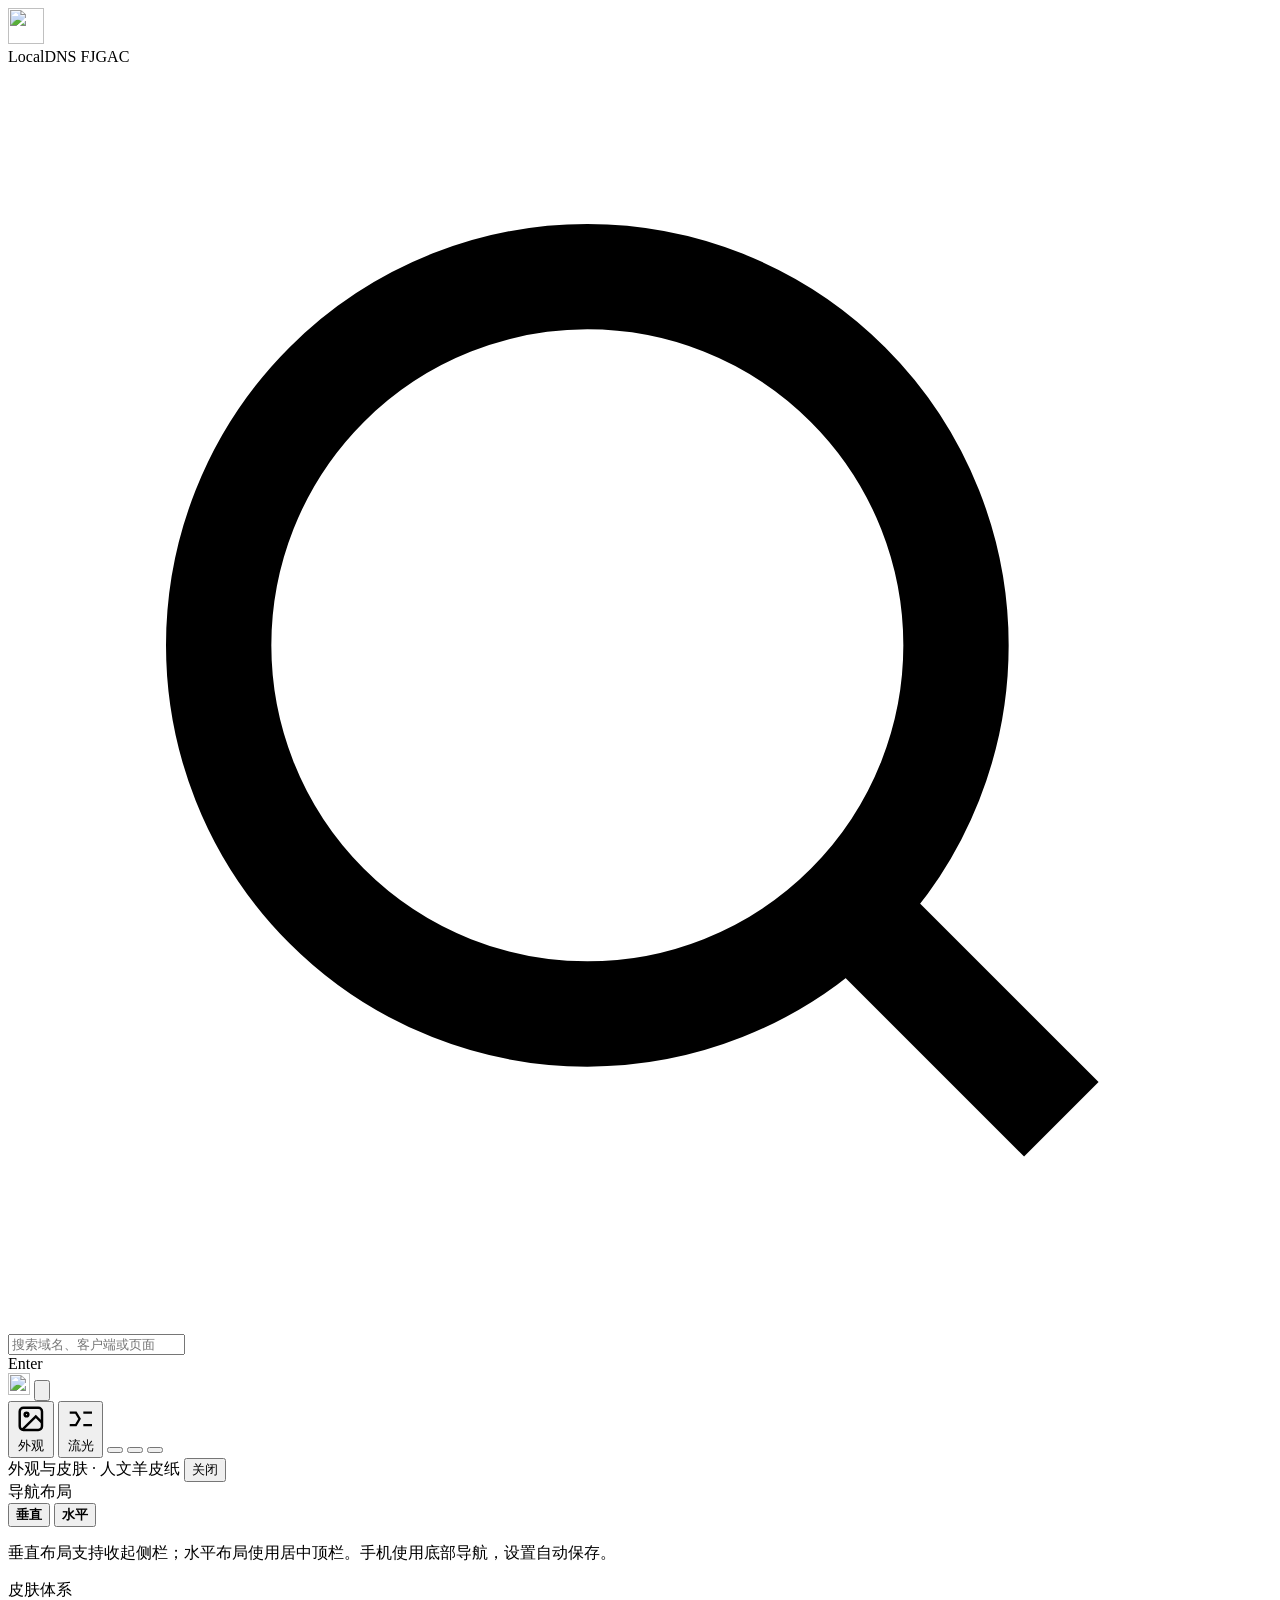
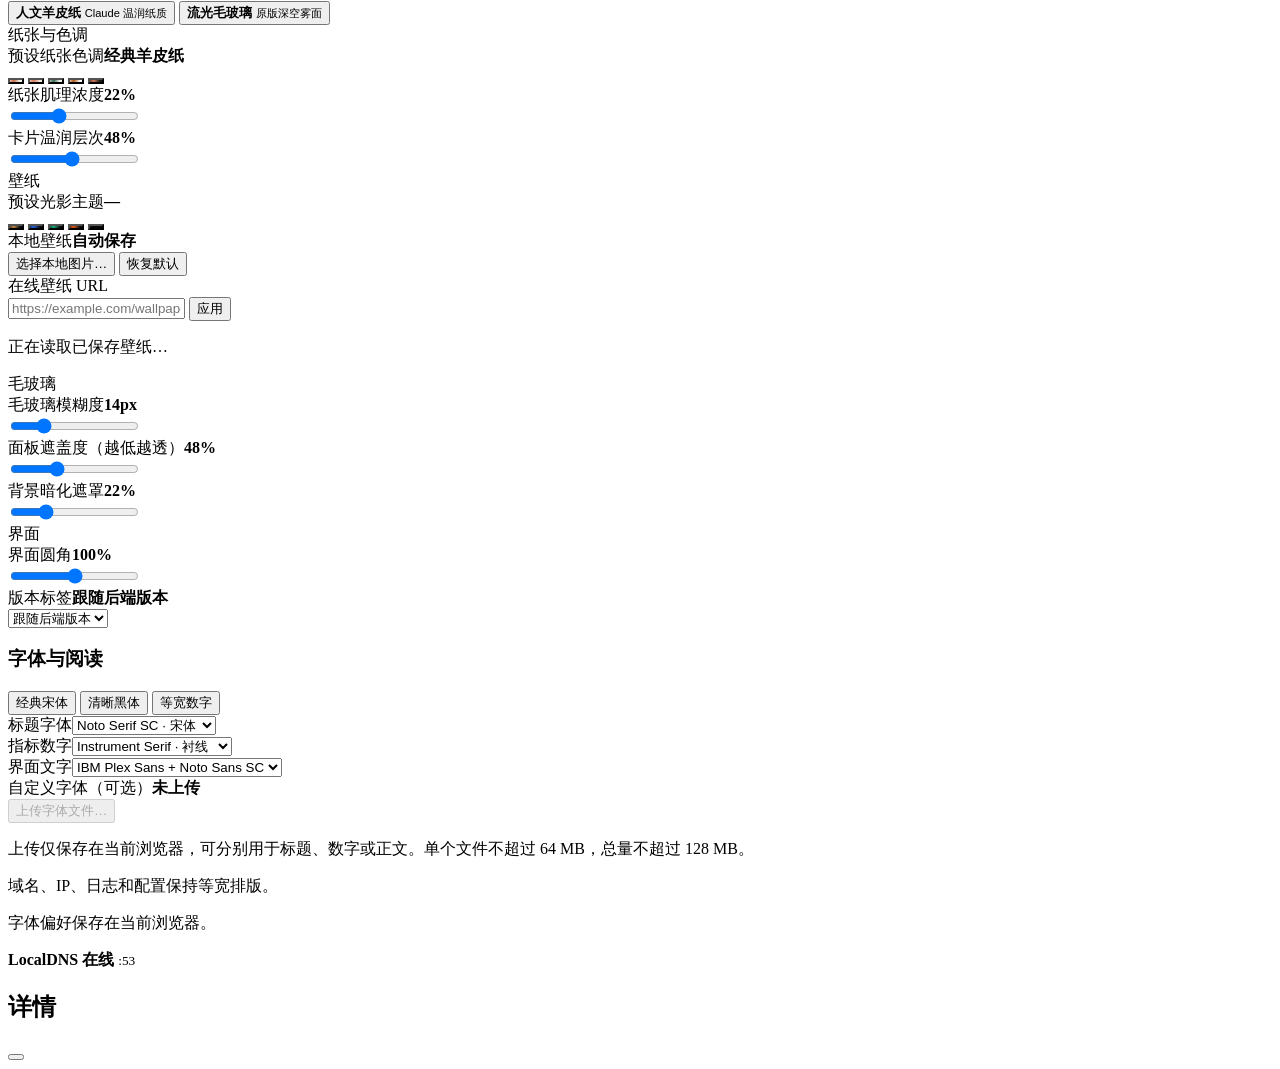
==== commit aff9ef24: "feat: add local proxy configuration editor and dashboard entry" ====
--- a/_src/ui/index.html
+++ b/_src/ui/index.html
@@ -25,6 +25,8 @@
   <link rel="stylesheet" href="assets/css/workspace.css?v=20261018-8" />
   <link rel="stylesheet" href="assets/css/collection-layouts.css?v=20261018-7" />
   <link rel="stylesheet" href="assets/css/dashboard.css?v=20261018-7" />
+  <link rel="stylesheet" href="assets/css/proxy-panel.css?v=20261018-12" />
+  <link rel="stylesheet" href="assets/css/proxy-config.css?v=20261018-13" />
 </head>
 <body>
 
@@ -39,7 +41,7 @@
       <div class="brand-box">
         <div class="brand-logo" id="brand-logo-slot"><img id="brand-mark" src="assets/img/logo-04-light.png?v=20261015-2" alt="" width="36" height="36" /></div>
         <span class="brand-name">LocalDNS</span>
-        <span class="brand-ver" id="brand-version-tag" data-backend-version="FJGA7">FJGA7</span>
+        <span class="brand-ver" id="brand-version-tag" data-backend-version="FJGAC">FJGAC</span>
         <button class="icon-button sidebar-collapse" id="sidebar-collapse" aria-label="折叠侧栏" style="display:none"></button>
       </div>
 
@@ -53,6 +55,11 @@
         </div>
 
         <div class="top-actions-dock">
+
+          <div class="proxy-launcher" id="proxy-launcher" role="group" aria-label="代理面板快捷入口">
+            <a data-proxy-panel-link href="http://192.168.8.7:9090/ui" target="_blank" rel="noopener noreferrer" title="打开 Mihomo 面板" aria-label="打开 Mihomo 面板（新标签页）"><img src="assets/img/mihomo.png" alt="" width="22" height="22" /></a>
+            <button type="button" aria-label="设置代理面板类型与地址" title="代理面板设置" aria-expanded="false" aria-controls="proxy-panel-popover"><svg viewBox="0 0 24 24" fill="none" stroke="currentColor" stroke-width="2" aria-hidden="true"><path d="m6 9 6 6 6-6"/></svg></button>
+          </div>
 
           <div class="glass-action-capsule" role="group" aria-label="视图与主题工具">
             <button type="button" class="icon-action-btn active" id="btn-open-bg-customizer" aria-label="外观设置" title="外观设置" aria-expanded="false" aria-controls="bg-customizer-popover">
@@ -282,6 +289,27 @@
     </form>
   </dialog>
 
+  <section id="proxy-panel-popover" class="proxy-panel-popover" role="dialog" aria-labelledby="proxy-panel-title" aria-describedby="proxy-panel-description" hidden>
+    <div class="proxy-panel-heading">
+      <h2 id="proxy-panel-title">代理面板</h2>
+      <button class="icon-button" type="button" data-proxy-panel-close aria-label="关闭代理面板设置"><svg viewBox="0 0 24 24" fill="none" stroke="currentColor" stroke-width="1.8" aria-hidden="true"><path d="m6 6 12 12M6 18 18 6"/></svg></button>
+    </div>
+    <p id="proxy-panel-description" class="proxy-panel-description">选择面板类型，顶栏显示对应 Logo。</p>
+    <form novalidate>
+      <fieldset class="proxy-panel-types">
+        <legend>面板类型</legend>
+        <div class="proxy-panel-options">
+          <label class="proxy-panel-option"><input type="radio" name="proxy-panel-type" value="mihomo" checked /><img src="assets/img/mihomo.png" alt="" /><span>Mihomo</span></label>
+          <label class="proxy-panel-option"><input type="radio" name="proxy-panel-type" value="sing-box" /><img src="assets/img/sing-box.svg" alt="" /><span>sing-box</span></label>
+        </div>
+      </fieldset>
+      <div class="field"><label for="proxy-panel-url">面板地址</label><input type="url" id="proxy-panel-url" placeholder="http://192.168.8.7:9090/ui" inputmode="url" autocomplete="url" spellcheck="false" autocapitalize="none" required aria-describedby="proxy-panel-note proxy-panel-error" /></div>
+      <p id="proxy-panel-note" class="proxy-panel-note">点击 Logo 在新标签页打开。设置保存在当前浏览器。</p>
+      <p id="proxy-panel-error" class="proxy-panel-error" role="alert" hidden></p>
+      <div class="proxy-panel-actions"><a class="button" href="#/proxy-config" data-proxy-panel-close>编辑配置</a><button type="button" class="button" data-proxy-panel-close>取消</button><button type="submit" class="button primary">保存设置</button></div>
+    </form>
+  </section>
+
   <div id="toast-stack" class="toast-stack" aria-live="polite"></div>
   <script src="config.js?v=20261018-7"></script>
   <script src="assets/js/chart.umd.min.js"></script>
@@ -296,7 +324,9 @@
   <script src="assets/js/workspace.js?v=20261018-7"></script>
   <script src="assets/js/collection-layouts.js?v=20261018-7"></script>
   <script src="assets/js/clients.js?v=20261018-8"></script>
-  <script src="assets/js/app.js?v=20261018-8"></script>
+  <script src="assets/js/proxy-panel.js?v=20261018-12"></script>
+  <script src="assets/js/proxy-config.js?v=20261018-14"></script>
+  <script src="assets/js/app.js?v=20261018-13"></script>
   <script src="assets/js/material.js?v=20261018-7-FJGAC"></script>
   <script src="assets/js/navbar.js?v=20261018-7"></script>
 </body>
--- a/_src/ui/assets/css/proxy-panel.css
+++ b/_src/ui/assets/css/proxy-panel.css
@@ -0,0 +1,59 @@
+/* Shared tokens keep the compact launcher consistent with both skins. */
+.proxy-launcher { display: flex; flex: none; width: 64px; height: 38px; margin-right: 4px; border: 1px solid var(--border-glass); border-radius: calc(10px * var(--radius-scale)); background: var(--glass-pill); overflow: hidden; }
+.proxy-launcher a, .proxy-launcher button { display: grid; place-items: center; padding: 0; min-width: 0; border: 0; border-radius: 0; background: transparent; color: var(--text-2); cursor: pointer; }
+.proxy-launcher a { flex: 1; }
+.proxy-launcher button { width: 24px; border-left: 1px solid var(--border-glass); }
+.proxy-launcher img { display: block; width: 22px; height: 22px; object-fit: contain; }
+.proxy-launcher svg { width: 12px; height: 12px; }
+.proxy-launcher a:hover, .proxy-launcher button:hover { background: var(--glass-pill-active); color: var(--text-1); }
+.proxy-launcher a:active, .proxy-launcher button:active { background: var(--selection-fill, var(--glass-pill-active)); }
+.proxy-launcher :focus-visible { outline: 2px solid var(--control-focus, var(--primary)); outline-offset: -3px; }
+.proxy-panel-popover[hidden] { display: none; }
+.proxy-panel-popover { position: fixed; z-index: 110; width: min(390px, calc(100vw - 24px)); padding: 22px; overflow-y: auto; border: 1px solid var(--border-glass); border-radius: calc(16px * var(--radius-scale)); background: var(--glass-bg-strong); backdrop-filter: var(--blur-filter); -webkit-backdrop-filter: var(--blur-filter); box-shadow: 0 16px 48px color-mix(in srgb, var(--text-1) 12%, transparent); color: var(--text-1); text-wrap: pretty; }
+.proxy-panel-heading { display: flex; align-items: center; justify-content: space-between; gap: 12px; }
+.proxy-panel-heading h2 { font-size: 19px; font-weight: 600; }
+.proxy-panel-heading .icon-button { min-width: 32px; width: 32px; height: 32px; min-height: 32px; }
+.proxy-panel-heading svg { width: 17px; height: 17px; }
+.proxy-panel-description, .proxy-panel-note { margin: 8px 0 20px; color: var(--text-2); font-size: 12px; line-height: 1.7; }
+.proxy-panel-types { border: 0; min-width: 0; margin: 0 0 20px; padding: 0; }
+.proxy-panel-types legend { margin-bottom: 10px; font-size: 12px; }
+.proxy-panel-options { display: grid; grid-template-columns: repeat(2, minmax(0, 1fr)); gap: 10px; }
+.proxy-panel-option { position: relative; display: flex; align-items: center; gap: 10px; padding: 12px; min-height: 58px; border: 1px solid var(--border-glass); border-radius: calc(10px * var(--radius-scale)); background: var(--glass-pill); cursor: pointer; }
+.proxy-panel-option input { position: absolute; width: 1px; height: 1px; opacity: 0; }
+.proxy-panel-option img { width: 27px; height: 27px; object-fit: contain; }
+.proxy-panel-option:has(input:checked) { border-color: var(--primary); background: var(--selection-fill, var(--glass-pill-active)); }
+.proxy-panel-option:has(input:checked)::after { content: '✓'; color: var(--primary); margin-left: auto; }
+.proxy-panel-option:has(input:focus-visible) { outline: 2px solid var(--control-focus, var(--primary)); outline-offset: 3px; }
+.proxy-panel-option:hover { background: var(--glass-pill-active); }
+.proxy-panel-popover .field { gap: 8px; }
+.proxy-panel-popover input[type="url"] { width: 100%; font-family: var(--font-mono); font-size: 13px; }
+.proxy-panel-popover input[aria-invalid="true"] { border-color: var(--red); }
+.proxy-panel-note { margin: 10px 0 0; }
+.proxy-panel-error { margin-top: 10px; color: var(--console-danger, var(--red)); font-size: 12px; line-height: 1.7; }
+.proxy-panel-actions { display: flex; justify-content: flex-end; gap: 10px; margin-top: 22px; }
+.proxy-panel-management { display: flex; align-items: center; gap: 16px; padding: 16px 18px; border: 1px solid var(--border-glass); border-radius: var(--radius-card); background: var(--glass-bg); }
+.proxy-panel-management > div { flex: 1; min-width: 0; }
+.proxy-panel-management h2 { font-size: 14px; margin-bottom: 5px; }
+.proxy-panel-management code { font-size: 12px; color: var(--text-2); overflow-wrap: anywhere; }
+.proxy-panel-management a { white-space: nowrap; }
+html[data-skin="claude"] .proxy-panel-popover { backdrop-filter: none; -webkit-backdrop-filter: none; }
+@media (min-width: 901px) {
+  html[data-nav="top"] .navbar-content { grid-template-columns: minmax(36px, 1fr) auto minmax(max-content, 1fr); }
+}
+@media (max-width: 600px) {
+  .proxy-launcher { width: 62px; height: 44px; }
+  .proxy-panel-popover { padding: 20px; }
+  .proxy-panel-popover input[type="url"] { font-size: 16px; }
+  .proxy-panel-actions .button { min-height: 44px; }
+  .proxy-panel-management { flex-wrap: wrap; gap: 12px; }
+  .proxy-panel-management > div { flex-basis: 100%; }
+}
+@media (max-width: 480px) {
+  .navbar-content .brand-name { display: none; }
+  .navbar-content .icon-action-btn, .navbar-content .particle-inline-btn { min-width: 36px; padding-inline: 8px; }
+}
+@media (max-width: 350px) {
+  .navbar-content { padding-inline: 10px; }
+  .navbar-content .icon-action-btn, .navbar-content .particle-inline-btn { min-width: 32px; padding-inline: 6px; }
+  .navbar-content .brand-logo, .navbar-content .brand-logo img { width: 28px; height: 28px; }
+}
--- a/_src/ui/assets/css/proxy-config.css
+++ b/_src/ui/assets/css/proxy-config.css
@@ -0,0 +1,5 @@
+.pc-root,.pc-dialog { --code-key:var(--primary);--code-string:var(--console-success);--code-atom:var(--console-info);--code-number:var(--amber);--code-comment:var(--text-3);--code-punctuation:var(--text-2);min-width:0;color:var(--text-1); }
+.pc-root{grid-column:1/-1;display:block;width:100%;text-wrap:pretty}.pc-root svg,.pc-dialog svg{width:17px;height:17px;flex:none}.pc-heading{display:flex;align-items:flex-end;margin-bottom:18px}.pc-heading>div:first-child{display:block!important}.pc-heading h1{margin:7px 0}.pc-back{display:inline-flex;align-items:center;gap:6px;border:0;padding:0;background:none;color:var(--text-2);font-size:12px;cursor:pointer}.pc-back svg{width:14px;height:14px}.pc-connection{display:flex;align-items:center;gap:12px;margin-left:auto;color:var(--text-2);font-size:12px;white-space:nowrap}.pc-card{overflow:hidden;border:1px solid var(--border-glass);border-radius:var(--radius-card);background:var(--glass-bg);backdrop-filter:var(--blur-filter);-webkit-backdrop-filter:var(--blur-filter)}.pc-filebar{display:flex;align-items:center;gap:14px;padding:18px 20px}.pc-filebar>img{width:34px;height:34px;object-fit:contain}.pc-filename{min-width:0;flex:1}.pc-filename>div{display:flex;align-items:center;gap:10px}.pc-filename strong{font-family:var(--font-mono);font-size:14px;font-weight:500;overflow-wrap:anywhere}.pc-format{font:10px var(--font-mono);padding:2px 5px;border:1px solid var(--border-glass);border-radius:4px;color:var(--text-3)}.pc-path{display:flex;align-items:center;gap:8px;max-width:100%;margin-top:5px;padding:0;border:0;background:none;color:var(--text-2);font:11px var(--font-mono);cursor:pointer;text-align:left}.pc-path span{overflow-wrap:anywhere}.pc-path svg{width:13px;height:13px}.pc-editor-tools{display:flex;align-items:center;gap:5px}.pc-editor-tools .icon-button{width:34px;min-height:34px}.pc-actionbar{display:flex;align-items:center;justify-content:space-between;gap:12px;flex-wrap:wrap;padding:12px 18px;border-block:1px solid var(--border-glass);background:var(--glass-pill)}.pc-actionbar>div{display:flex;gap:8px}.pc-actionbar>span{color:var(--text-3);font-size:11px}.pc-actionbar>span[data-dirty=true]{color:var(--primary)}.pc-actionbar .button{white-space:nowrap}.pc-editor{min-height:390px}.pc-editor .cm-editor{height:clamp(390px,calc(100dvh - 380px),850px);font:12px/1.9 var(--font-mono);background:transparent;color:var(--text-1)}.pc-root .cm-scroller,.pc-dialog .cm-scroller{font-family:var(--font-mono);overflow:auto}.pc-root .cm-content,.pc-dialog .cm-content{padding:18px 0;caret-color:var(--primary)}.pc-root .cm-line,.pc-dialog .cm-line{padding:0 20px 0 14px}.pc-root .cm-gutters,.pc-dialog .cm-gutters{color:var(--text-3);background:var(--glass-pill);border:0;min-width:47px}.pc-root .cm-activeLine,.pc-dialog .cm-activeLine{background:var(--glass-pill)}.pc-root .cm-activeLineGutter,.pc-dialog .cm-activeLineGutter{background:var(--glass-pill-active)}.pc-root .cm-editor.cm-focused,.pc-dialog .cm-editor.cm-focused{outline:none}.pc-root .cm-selectionBackground,.pc-dialog .cm-selectionBackground{background:color-mix(in srgb,var(--primary) 20%,transparent)!important}.pc-root .cm-panels,.pc-dialog .cm-panels{background:var(--glass-bg-strong);color:var(--text-1);border-color:var(--border-glass)}.pc-root .cm-search{display:flex;align-items:center;flex-wrap:wrap;gap:6px;padding:10px;font-size:12px}.pc-root .cm-textfield{color:var(--text-1);background:var(--glass-pill);border:1px solid var(--border-glass);padding:5px}.pc-root .cm-button{background:var(--glass-pill);color:var(--text-1);border:1px solid var(--border-glass)}.pc-statusbar{display:flex;gap:20px;padding:7px 18px;color:var(--text-3);font:10px var(--font-mono);border-block:1px solid var(--border-glass)}.pc-statusbar>span:last-child{margin-left:auto}.pc-result{padding:13px 18px;font-size:12px}.pc-result summary{display:flex;justify-content:space-between;gap:12px;cursor:pointer;list-style:none;align-items:center}.pc-result summary::-webkit-details-marker{display:none}.pc-result-hint{font-size:10px;color:var(--text-3);white-space:nowrap}.pc-result pre{margin:14px 0 0;max-height:200px;overflow:auto;white-space:pre-wrap;overflow-wrap:anywhere;font:11px/1.8 var(--font-mono);color:var(--text-2)}.pc-result[data-state=error] summary{color:var(--console-danger)}.pc-result[data-state=success] summary{color:var(--console-success)}.pc-result[data-state=working] summary{color:var(--primary)}.pc-footnote{display:flex;justify-content:space-between;gap:12px;margin:12px 3px 0;color:var(--text-3);font-size:10px;line-height:1.8}.pc-footnote>span:first-child{display:flex;align-items:center;gap:6px}.pc-footnote svg{width:12px;height:12px}.pc-empty{min-height:390px;display:flex;flex-direction:column;align-items:center;justify-content:center;gap:12px;padding:36px;text-align:center;color:var(--text-2)}.pc-empty>svg{width:27px;height:27px;color:var(--text-3)}.pc-empty strong{font-size:16px;font-weight:500}.pc-empty p{font-size:12px;line-height:1.8}.pc-empty .button{margin-top:6px}.pc-focused{position:fixed;inset:12px;z-index:95;padding:18px;background:var(--glass-bg-strong);border:1px solid var(--border-glass);border-radius:var(--radius-card);backdrop-filter:var(--blur-filter);overflow:auto}.pc-focused .pc-heading{display:none}.pc-focused .pc-editor .cm-editor{height:calc(100dvh - 265px)}.pc-dialog{position:fixed;inset:0;margin:auto;padding:24px;border:1px solid var(--border-glass);border-radius:var(--radius-card);background:var(--glass-bg-strong);color:var(--text-1);width:min(560px,calc(100vw - 28px));max-height:calc(100dvh - 36px);overflow:auto;box-shadow:var(--console-shadow);backdrop-filter:var(--blur-filter);-webkit-backdrop-filter:var(--blur-filter)}.pc-dialog::backdrop{background:color-mix(in srgb,var(--bg-base) 50%,transparent);backdrop-filter:blur(4px)}.pc-dialog-heading{display:flex;align-items:center;justify-content:space-between;gap:18px;margin-bottom:20px}.pc-dialog-heading h2{font-size:20px;font-weight:600}.pc-dialog-heading .icon-button{width:32px;min-height:32px}.pc-dialog-body{min-width:0;font-size:13px;line-height:1.8}.pc-dialog-actions{display:flex;justify-content:flex-end;gap:10px;margin-top:22px}.pc-dialog .field{display:flex;flex-direction:column;gap:7px;margin-bottom:16px;font-size:12px}.pc-dialog input:not([type=radio]){width:100%;padding:10px 12px;border:1px solid var(--border-glass);border-radius:8px;background:var(--glass-pill);color:var(--text-1);font:13px var(--font-mono)}.pc-note{font-size:11px;color:var(--text-2);margin-bottom:18px;line-height:1.8;overflow-wrap:anywhere}.pc-form-error{color:var(--console-danger);font-size:12px;line-height:1.7;overflow-wrap:anywhere}.pc-core-options{display:flex;gap:10px;margin-bottom:20px}.pc-core-option{display:flex;align-items:center;gap:9px;flex:1;min-width:0;padding:12px;border:1px solid var(--border-glass);border-radius:9px;cursor:pointer}.pc-core-option:has(input:checked){background:var(--glass-pill-active);border-color:var(--primary)}.pc-core-option:has(input:disabled){opacity:.5;cursor:default}.pc-core-option img{width:26px;height:26px;object-fit:contain}.pc-core-option span{font-size:12px}.pc-directorybar{display:flex;justify-content:space-between;align-items:center;gap:10px;margin-bottom:10px}.pc-directorybar code{font-size:11px;overflow-wrap:anywhere}.pc-files{min-height:100px;max-height:220px;overflow:auto;border:1px solid var(--border-glass);border-radius:8px;margin-bottom:20px;padding:6px;font-size:12px;color:var(--text-2)}.pc-files button{display:flex;align-items:center;gap:9px;width:100%;min-height:40px;border:0;border-radius:6px;padding:9px;background:transparent;color:var(--text-1);text-align:left;cursor:pointer}.pc-files button:hover{background:var(--glass-pill-active)}.pc-files button span{overflow-wrap:anywhere}.pc-files button small{margin-left:auto;color:var(--text-3);white-space:nowrap}.pc-wide{width:min(1320px,calc(100vw - 32px))}.pc-compare-meta{display:flex;justify-content:space-between;gap:12px;margin-bottom:14px;color:var(--text-2);font-size:11px}.pc-compare-meta code{overflow-wrap:anywhere}.pc-compare-meta span{white-space:nowrap}.pc-diff-grid{display:grid;grid-template-columns:1fr 1fr;gap:16px}.pc-diff-grid>section{min-width:0;overflow:hidden;border:1px solid var(--border-glass);border-radius:8px}.pc-diff-grid h3{font-size:11px;font-weight:500;padding:9px 14px;background:var(--glass-pill);border-bottom:1px solid var(--border-glass)}.pc-diff-grid .cm-editor{height:min(55dvh,600px);font:11px/1.9 var(--font-mono)}.pc-diff-tabs{display:none}.cm-diff-line-added{background:color-mix(in srgb,var(--console-success) 12%,transparent)!important}.cm-diff-line-removed{background:color-mix(in srgb,var(--console-danger) 12%,transparent)!important}html[data-skin=claude] .pc-card,html[data-skin=claude] .pc-dialog,html[data-skin=claude] .pc-focused{backdrop-filter:none;-webkit-backdrop-filter:none}
+@media(max-width:650px){.pc-heading{display:block}.pc-connection{margin-top:14px;justify-content:space-between}.pc-filebar{gap:10px;padding:14px 12px;flex-wrap:wrap}.pc-filebar>img{width:28px;height:28px}.pc-filename strong{font-size:13px}.pc-editor-tools{margin-left:auto}.pc-editor-tools .button span{display:none}.pc-editor-tools .icon-button,.pc-editor-tools .button{min-width:40px;min-height:40px}.pc-actionbar{padding:10px 12px;gap:9px}.pc-actionbar>span{flex-basis:100%}.pc-actionbar>div{width:100%;gap:6px}.pc-actionbar .button{flex:1;justify-content:center;padding:8px 9px;min-height:44px;font-size:11px}.pc-editor .cm-editor{height:clamp(360px,calc(100dvh - 340px),650px);font-size:12px}.pc-root .cm-line,.pc-dialog .cm-line{padding-left:9px}.pc-statusbar{gap:10px;padding-inline:12px}.pc-result{padding:13px 12px}.pc-footnote{display:block;font-size:10px}.pc-footnote>span{display:block;margin-bottom:6px}.pc-dialog{padding:18px}.pc-dialog-heading h2{font-size:18px}.pc-dialog .button{min-height:44px}.pc-dialog input:not([type=radio]){font-size:16px;min-height:44px}.pc-core-option{padding:10px;gap:6px}.pc-core-option img{width:22px;height:22px}.pc-core-option span{font-size:11px}.pc-files button{min-height:44px}.pc-diff-grid{display:block}.pc-diff-grid[data-side=original]>section:last-child,.pc-diff-grid[data-side=modified]>section:first-child{display:none}.pc-diff-tabs{display:flex;gap:8px;margin-bottom:12px}.pc-diff-tabs button{flex:1;min-height:40px;border:1px solid var(--border-glass);border-radius:8px;color:var(--text-2);background:var(--glass-pill)}.pc-diff-tabs button[aria-selected=true]{color:var(--primary);border-color:var(--primary)}.pc-diff-grid h3{display:none}.pc-focused{inset:6px;padding:8px}.pc-focused .pc-editor .cm-editor{height:calc(100dvh - 275px)}}
+
+.pc-heading h1{font-family:var(--font-heading);font-size:28px;font-weight:400;line-height:1.35}.pc-heading .gc-sub{font-size:12px;line-height:1.7;color:var(--text-2)}
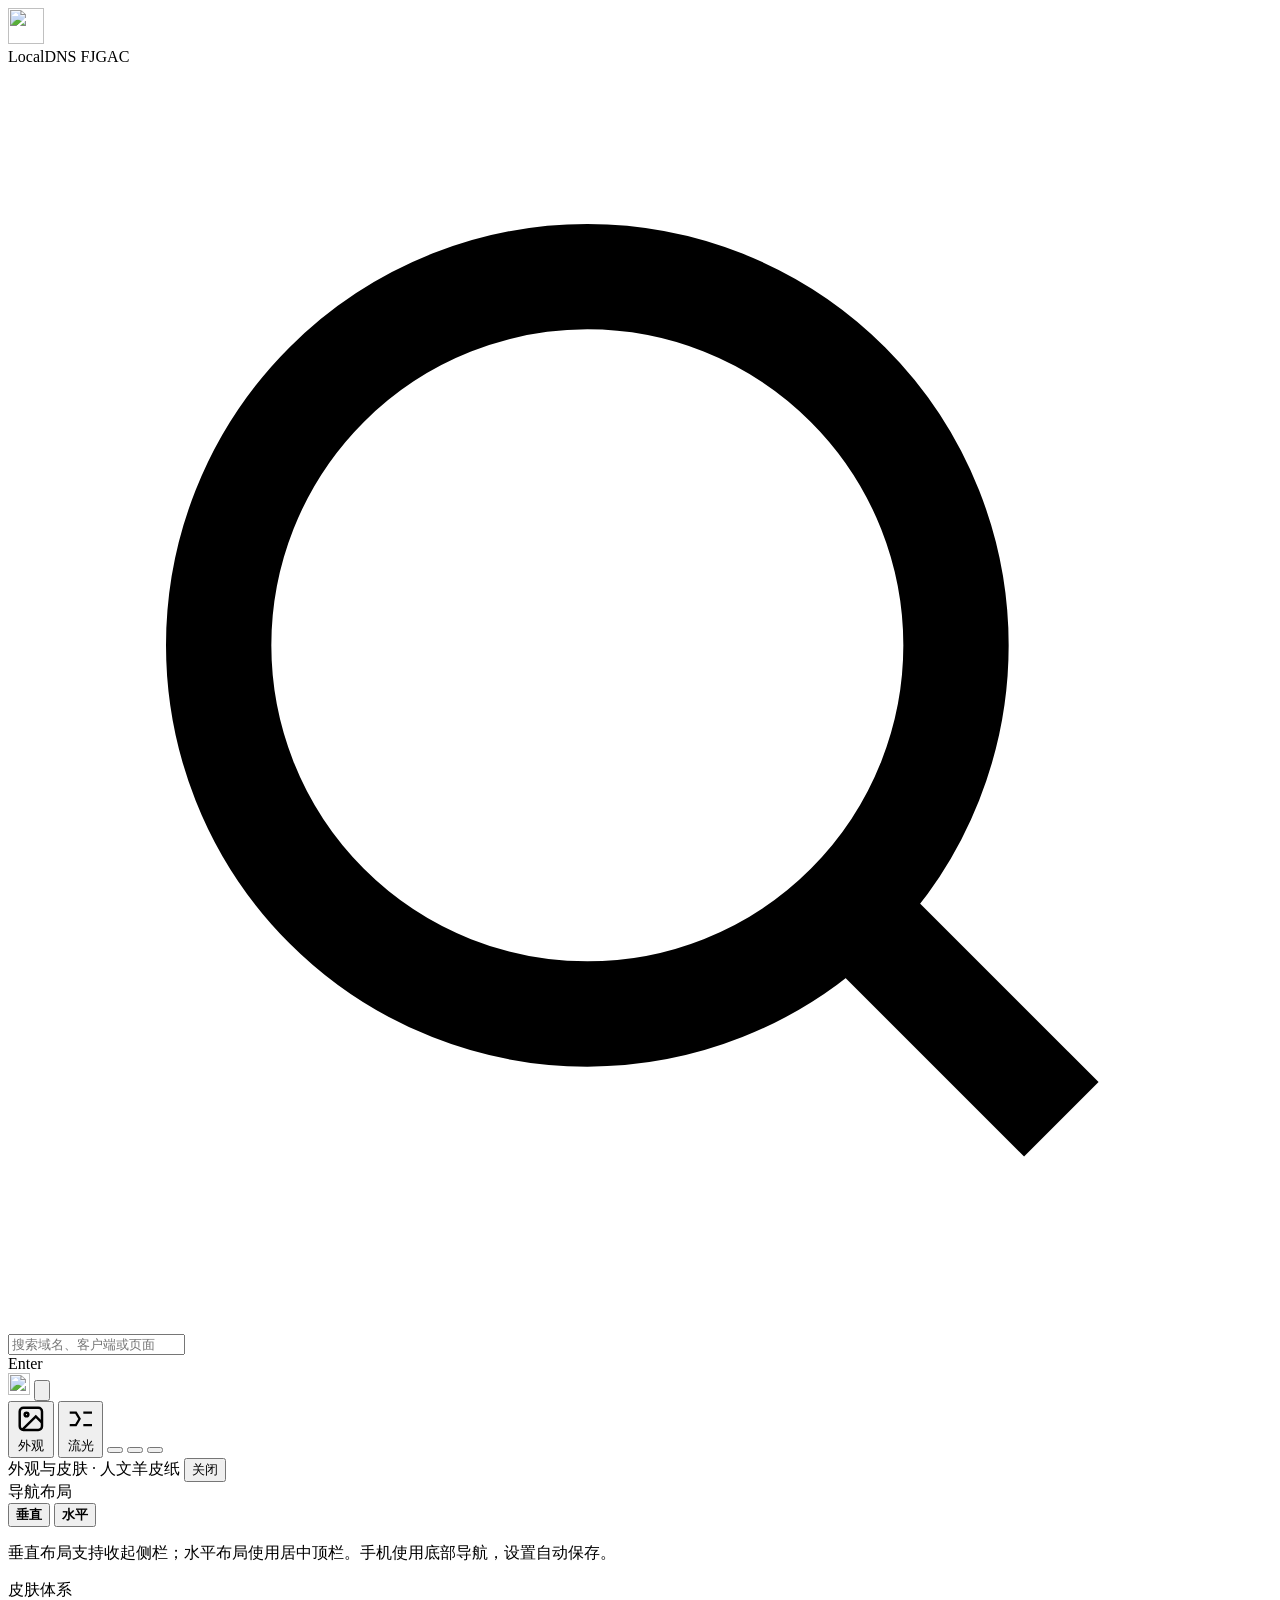
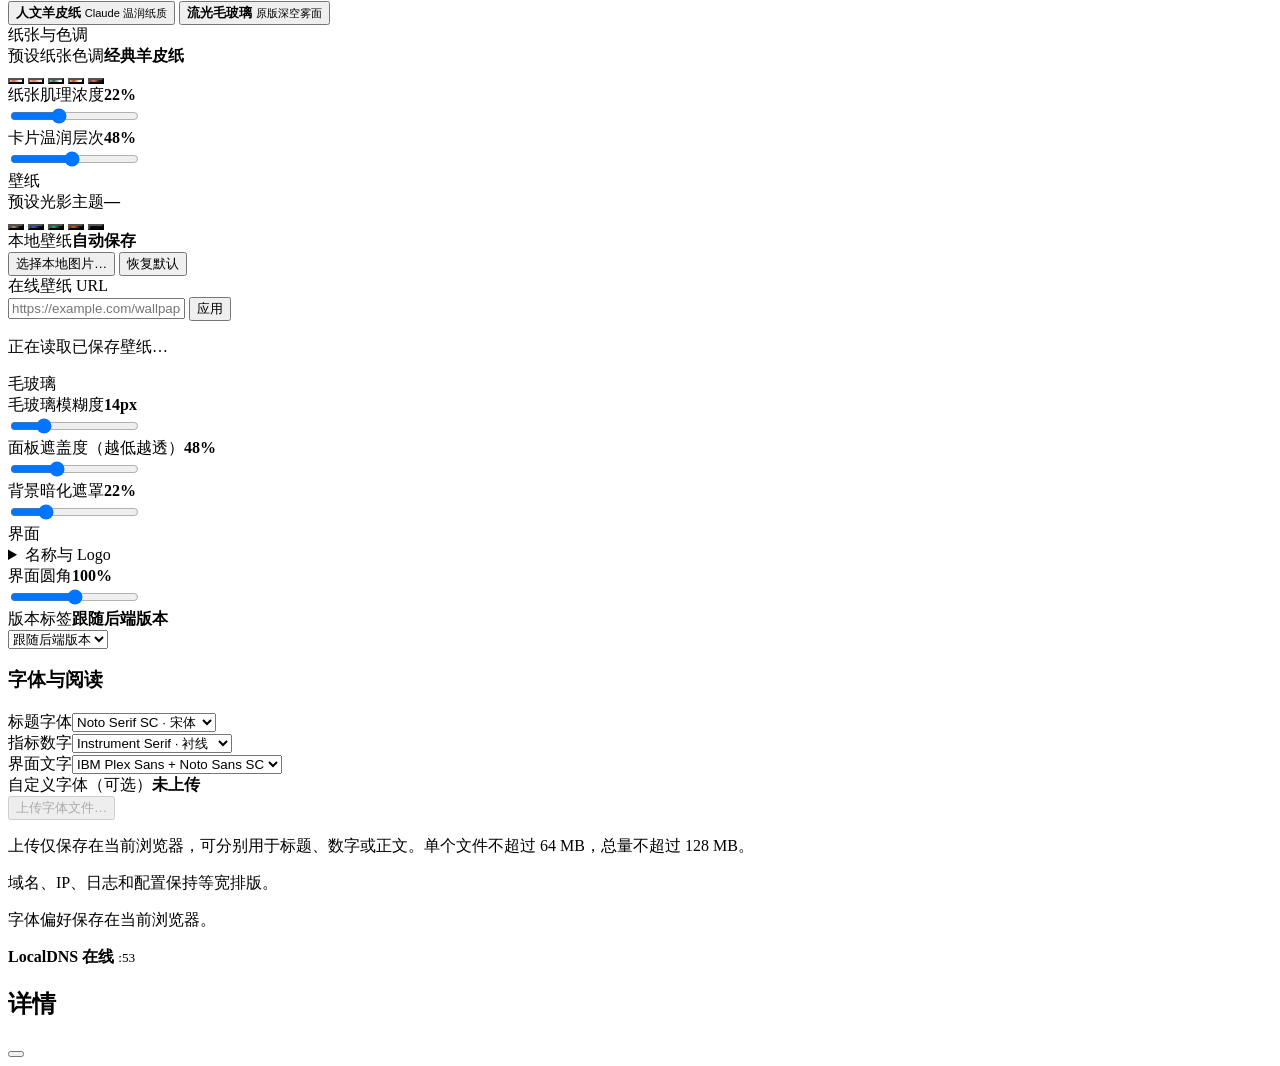
==== commit 232e6ba6: "feat: persist UI settings, sing-box fragments and server traffic history" ====
--- a/_src/ui/index.html
+++ b/_src/ui/index.html
@@ -13,7 +13,7 @@
   <link rel="preload" href="assets/fonts/instrument-serif-numerals.woff2" as="font" type="font/woff2" crossorigin>
   <link rel="stylesheet" href="assets/css/fonts.css?v=20261018-7" />
   <link rel="stylesheet" href="assets/css/app.css?v=20261018-7" />
-  <link rel="stylesheet" href="assets/css/console.css?v=20261018-7" />
+  <link rel="stylesheet" href="assets/css/console.css?v=20261018-17" />
   <link rel="stylesheet" href="assets/css/material.css?v=20261018-11" />
   <link rel="stylesheet" href="assets/css/navbar.css?v=20261018-7" />
   <link rel="stylesheet" href="assets/css/overview.css?v=20261018-7" />
@@ -25,8 +25,8 @@
   <link rel="stylesheet" href="assets/css/workspace.css?v=20261018-8" />
   <link rel="stylesheet" href="assets/css/collection-layouts.css?v=20261018-7" />
   <link rel="stylesheet" href="assets/css/dashboard.css?v=20261018-7" />
-  <link rel="stylesheet" href="assets/css/proxy-panel.css?v=20261018-12" />
-  <link rel="stylesheet" href="assets/css/proxy-config.css?v=20261018-13" />
+  <link rel="stylesheet" href="assets/css/proxy-panel.css?v=20261018-15" />
+  <link rel="stylesheet" href="assets/css/proxy-config.css?v=20261018-15" />
 </head>
 <body>
 
@@ -57,8 +57,8 @@
         <div class="top-actions-dock">
 
           <div class="proxy-launcher" id="proxy-launcher" role="group" aria-label="代理面板快捷入口">
-            <a data-proxy-panel-link href="http://192.168.8.7:9090/ui" target="_blank" rel="noopener noreferrer" title="打开 Mihomo 面板" aria-label="打开 Mihomo 面板（新标签页）"><img src="assets/img/mihomo.png" alt="" width="22" height="22" /></a>
-            <button type="button" aria-label="设置代理面板类型与地址" title="代理面板设置" aria-expanded="false" aria-controls="proxy-panel-popover"><svg viewBox="0 0 24 24" fill="none" stroke="currentColor" stroke-width="2" aria-hidden="true"><path d="m6 9 6 6 6-6"/></svg></button>
+            <a data-proxy-panel-link href="http://192.168.8.7:9090/ui" target="_blank" rel="noopener noreferrer" title="打开代理面板" aria-label="打开代理面板（新标签页）"><img src="assets/img/proxy-panel.svg" alt="" width="22" height="22" /></a>
+            <button type="button" aria-label="设置代理名称、Logo 与地址" title="代理面板设置" aria-expanded="false" aria-controls="proxy-panel-popover"><svg viewBox="0 0 24 24" fill="none" stroke="currentColor" stroke-width="2" aria-hidden="true"><path d="m6 9 6 6 6-6"/></svg></button>
           </div>
 
           <div class="glass-action-capsule" role="group" aria-label="视图与主题工具">
@@ -206,6 +206,20 @@
             <div class="bcp-group" id="bcp-group-interface">
               <div class="bcp-group-title">界面</div>
 
+              <details class="identity-settings">
+                <summary>名称与 Logo</summary>
+                <div class="identity-preview"><img id="identity-preview" src="assets/img/logo-04-light.png" alt="Logo 预览" width="36" height="36" /><span>顶栏、页面标题与站点图标</span></div>
+                <label for="identity-name">显示名称</label>
+                <input class="bcp-input" id="identity-name" type="text" maxlength="32" placeholder="LocalDNS" autocomplete="off" />
+                <label for="identity-logo-url">Logo 图片地址</label>
+                <input class="bcp-input" id="identity-logo-url" type="url" placeholder="https://example.com/logo.png" spellcheck="false" />
+                <label class="button small identity-upload">上传 Logo<input id="identity-logo-file" type="file" accept="image/png,image/jpeg,image/webp,image/gif,image/svg+xml" /></label>
+                <p class="identity-note">建议 256×256 透明 PNG，上传不超过 2 MB。名称与 Logo 保存在服务器。</p>
+                <button type="button" class="button small" id="identity-retry" hidden>重新读取服务器设置</button>
+                <p id="identity-status" class="identity-note" role="status" aria-live="polite"></p>
+                <div class="identity-actions"><button type="button" class="button small" id="identity-reset">恢复默认</button><button type="button" class="button primary small" id="identity-save">保存名称与 Logo</button></div>
+              </details>
+
               <div class="bcp-row">
                 <div class="bcp-row-head"><label for="slider-radius">界面圆角</label><strong class="mono" id="val-radius">100%</strong></div>
                 <input type="range" class="bcp-slider" id="slider-radius" min="0" max="200" step="10" value="100" />
@@ -223,11 +237,6 @@
             </div>
             <section class="bcp-fonts" aria-labelledby="typography-title">
               <h3 id="typography-title">字体与阅读</h3>
-              <div class="font-presets" role="group" aria-label="字体组合">
-                <button type="button" data-font-preset="classic" aria-pressed="true">经典宋体</button>
-                <button type="button" data-font-preset="clear" aria-pressed="false">清晰黑体</button>
-                <button type="button" data-font-preset="technical" aria-pressed="false">等宽数字</button>
-              </div>
               <div class="font-setting"><label for="font-heading">标题字体</label><select id="font-heading"><option value="serif">Noto Serif SC · 宋体</option><option value="sans">Noto Sans SC · 黑体</option><option value="system">系统字体</option></select></div>
               <div class="font-setting"><label for="font-numeral">指标数字</label><select id="font-numeral"><option value="serif">Instrument Serif · 衬线</option><option value="sans">IBM Plex Sans · 无衬线</option><option value="mono">IBM Plex Mono · 等宽</option></select></div>
               <div class="font-setting"><label for="font-body">界面文字</label><select id="font-body"><option value="plex">IBM Plex Sans + Noto Sans SC</option><option value="noto">Noto Sans SC</option><option value="system">系统字体</option></select></div>
@@ -256,7 +265,7 @@
         <div class="sidebar-foot" id="sidebar-status">
           <span class="dot-online status-dot" aria-hidden="true"></span>
           <div class="sidebar-status-copy">
-            <strong style="font-weight:600;color:var(--text-1)">LocalDNS 在线</strong>
+            <strong style="font-weight:600;color:var(--text-1)"><span data-localdns-name>LocalDNS</span> 在线</strong>
             <small id="api-endpoint-label" style="color:var(--text-3)">:53</small>
           </div>
         </div>
@@ -294,17 +303,14 @@
       <h2 id="proxy-panel-title">代理面板</h2>
       <button class="icon-button" type="button" data-proxy-panel-close aria-label="关闭代理面板设置"><svg viewBox="0 0 24 24" fill="none" stroke="currentColor" stroke-width="1.8" aria-hidden="true"><path d="m6 6 12 12M6 18 18 6"/></svg></button>
     </div>
-    <p id="proxy-panel-description" class="proxy-panel-description">选择面板类型，顶栏显示对应 Logo。</p>
+    <p id="proxy-panel-description" class="proxy-panel-description">自定义入口名称和 Logo，顶栏仅显示 Logo。</p>
     <form novalidate>
-      <fieldset class="proxy-panel-types">
-        <legend>面板类型</legend>
-        <div class="proxy-panel-options">
-          <label class="proxy-panel-option"><input type="radio" name="proxy-panel-type" value="mihomo" checked /><img src="assets/img/mihomo.png" alt="" /><span>Mihomo</span></label>
-          <label class="proxy-panel-option"><input type="radio" name="proxy-panel-type" value="sing-box" /><img src="assets/img/sing-box.svg" alt="" /><span>sing-box</span></label>
-        </div>
-      </fieldset>
+      <div class="field"><label for="proxy-panel-name">代理名称</label><input type="text" id="proxy-panel-name" maxlength="32" placeholder="例如：家庭代理" autocomplete="off" /></div>
+      <div class="field"><label for="proxy-panel-logo-url">Logo 图片地址</label><input type="url" id="proxy-panel-logo-url" placeholder="https://example.com/logo.png" autocomplete="off" spellcheck="false" /></div>
+      <div class="identity-preview"><img id="proxy-panel-preview" src="assets/img/proxy-panel.svg" alt="Logo 预览" width="32" height="32" /><label class="button small identity-upload">上传 Logo<input id="proxy-panel-logo-file" type="file" accept="image/png,image/jpeg,image/webp,image/gif,image/svg+xml" /></label><button type="button" class="button small" id="proxy-panel-logo-reset">默认图标</button></div>
       <div class="field"><label for="proxy-panel-url">面板地址</label><input type="url" id="proxy-panel-url" placeholder="http://192.168.8.7:9090/ui" inputmode="url" autocomplete="url" spellcheck="false" autocapitalize="none" required aria-describedby="proxy-panel-note proxy-panel-error" /></div>
-      <p id="proxy-panel-note" class="proxy-panel-note">点击 Logo 在新标签页打开。设置保存在当前浏览器。</p>
+      <p id="proxy-panel-note" class="proxy-panel-note">点击 Logo 在新标签页打开。设置保存在服务器，其他设备刷新后同步。</p>
+      <button type="button" class="button small" id="proxy-panel-retry" hidden>重新读取服务器设置</button>
       <p id="proxy-panel-error" class="proxy-panel-error" role="alert" hidden></p>
       <div class="proxy-panel-actions"><a class="button" href="#/proxy-config" data-proxy-panel-close>编辑配置</a><button type="button" class="button" data-proxy-panel-close>取消</button><button type="submit" class="button primary">保存设置</button></div>
     </form>
@@ -313,9 +319,11 @@
   <div id="toast-stack" class="toast-stack" aria-live="polite"></div>
   <script src="config.js?v=20261018-7"></script>
   <script src="assets/js/chart.umd.min.js"></script>
-  <script src="assets/js/traffic.js?v=20261018-7"></script>
+  <script src="assets/js/traffic.js?v=20261018-17"></script>
+  <script src="assets/js/traffic-client.js?v=20261018-17"></script>
+  <script src="assets/js/identity.js?v=20261018-16"></script>
   <script src="assets/js/rule-conversion.js?v=20261018-7"></script>
-  <script src="assets/js/console.js?v=20261018-7"></script>
+  <script src="assets/js/console.js?v=20261018-17"></script>
   <script src="assets/js/wallpaper.js?v=20261018-11"></script>
   <script src="assets/js/font-uploads.js?v=20261018-7"></script>
   <script src="assets/js/topology-flow.js?v=20261018-7"></script>
@@ -324,9 +332,9 @@
   <script src="assets/js/workspace.js?v=20261018-7"></script>
   <script src="assets/js/collection-layouts.js?v=20261018-7"></script>
   <script src="assets/js/clients.js?v=20261018-8"></script>
-  <script src="assets/js/proxy-panel.js?v=20261018-12"></script>
-  <script src="assets/js/proxy-config.js?v=20261018-14"></script>
-  <script src="assets/js/app.js?v=20261018-13"></script>
+  <script src="assets/js/proxy-panel.js?v=20261018-16"></script>
+  <script src="assets/js/proxy-config.js?v=20261018-17"></script>
+  <script src="assets/js/app.js?v=20261018-15"></script>
   <script src="assets/js/material.js?v=20261018-7-FJGAC"></script>
   <script src="assets/js/navbar.js?v=20261018-7"></script>
 </body>
--- a/_src/ui/assets/css/console.css
+++ b/_src/ui/assets/css/console.css
@@ -88,3 +88,7 @@
 }
 
 .brand-logo img{width:36px;height:36px;object-fit:contain;display:block}.brand-logo{width:36px;height:36px}.console-status:not(.offline) .status-dot{background:var(--green)}.console-chart-empty{text-align:center;line-height:1.8}.form-error{padding:12px;border:1px solid rgba(239,68,68,.3);border-radius: calc(8px * var(--radius-scale));color:var(--console-danger);margin-bottom:14px;font-size:13px}.console-kpi .sk-chart{width:44px;flex-shrink:0}.console-kpi .sk-val{font-size:24px}.console-kpi .sk-bottom{flex-wrap:wrap}.console-search-button{display:none}.console-rule-state{min-height:17px}@media(max-width:600px){.brand-logo,.brand-logo img{width:32px;height:32px}.field input,.field select,.field textarea,.rule-textarea{font-size:16px}.console-kpi .sk-val{font-size:23px}.console-topology-heading{min-width:900px}}
+
+.traffic-read-error{display:flex;align-items:center;justify-content:space-between;gap:12px;margin-top:12px;color:var(--console-danger);font-size:12px;line-height:1.7}.traffic-read-error .button{flex:none}
+
+.console-range{flex-wrap:wrap}.console-trend .gc-head{flex-wrap:wrap;gap:12px}.console-range button{white-space:nowrap}
--- a/_src/ui/assets/css/interaction.css
+++ b/_src/ui/assets/css/interaction.css
@@ -24,13 +24,10 @@
 .bg-customizer-popover{max-height:calc(100dvh - 100px);overflow:auto;overscroll-behavior:contain}
 .bcp-fonts{margin-top:18px;padding-top:16px;border-top:1px solid var(--border-highlight)}
 .bcp-fonts h3{font-family:var(--font-sans);font-size:13px;font-weight:500;margin:0 0 10px}
-.font-presets{display:grid;grid-template-columns:repeat(3,minmax(0,1fr));gap:6px;margin-bottom:14px}
-.font-presets button{background:var(--glass-pill);border:1px solid transparent;border-radius:8px;color:var(--text-2);font:12px/1.4 var(--font-sans);padding:9px 4px;min-height:38px;cursor:pointer}
-.font-presets button[aria-pressed=true]{background:var(--selection-fill);border-color:var(--selection-edge);color:var(--text-1)}
 .font-setting{display:grid;grid-template-columns:66px minmax(0,1fr);gap:8px;align-items:center;margin-top:10px}
 .font-setting label{font-size:12px;color:var(--text-2)}
 .font-setting select{width:100%;min-width:0;min-height:38px;padding:7px 9px;border:1px solid var(--border-highlight);border-radius:8px;background:var(--glass-bg-strong);color:var(--text-1);font-size:12px}
 .font-note{font-size:12px;line-height:1.6;color:var(--text-2);margin:12px 0 0}
 html[data-numeral=sans] .display-number,html[data-numeral=mono] .display-number,html[data-numeral=sans] .overview-duration-num,html[data-numeral=mono] .overview-duration-num{font-variant-numeric:lining-nums tabular-nums;letter-spacing:0}
 html[data-numeral=mono] .console-kpi .display-number{font-size:min(34px,var(--numeral-size,34px))}
-@media(max-width:600px){.font-presets button,.font-setting select{min-height:44px}.bg-customizer-popover{max-height:calc(100dvh - 160px)}}
+@media(max-width:600px){.font-setting select{min-height:44px}.bg-customizer-popover{max-height:calc(100dvh - 160px)}}
--- a/_src/ui/assets/css/proxy-panel.css
+++ b/_src/ui/assets/css/proxy-panel.css
@@ -1,4 +1,19 @@
 /* Shared tokens keep the compact launcher consistent with both skins. */
+.brand-name { max-width: 12ch; overflow: hidden; text-overflow: ellipsis; white-space: nowrap; }
+.identity-settings { margin-bottom: 20px; font-size: 12px; }
+.identity-settings summary { cursor: pointer; padding-block: 8px; color: var(--text-1); }
+.identity-settings > label:not(.identity-upload) { display: block; margin: 14px 0 6px; }
+.identity-settings .bcp-input { width: 100%; }
+.identity-preview { display: flex; align-items: center; gap: 12px; margin: 12px 0; min-width: 0; }
+.identity-preview img { width: 36px; height: 36px; object-fit: contain; flex: none; }
+.identity-preview span, .identity-note { color: var(--text-2); font-size: 12px; line-height: 1.7; }
+.identity-upload { position: relative; cursor: pointer; margin-block: 8px; }
+.identity-upload input { position: absolute; width: 1px; height: 1px; opacity: 0; }
+.identity-upload:focus-within { outline: 2px solid var(--primary); outline-offset: 3px; }
+.identity-actions { display: flex; justify-content: flex-end; flex-wrap: wrap; gap: 8px; margin-top: 14px; }
+.identity-note[data-state="error"] { color: var(--console-danger, var(--red)); }
+.proxy-panel-popover input[type="text"] { width: 100%; }
+.proxy-panel-popover .field + .field { margin-top: 14px; }
 .proxy-launcher { display: flex; flex: none; width: 64px; height: 38px; margin-right: 4px; border: 1px solid var(--border-glass); border-radius: calc(10px * var(--radius-scale)); background: var(--glass-pill); overflow: hidden; }
 .proxy-launcher a, .proxy-launcher button { display: grid; place-items: center; padding: 0; min-width: 0; border: 0; border-radius: 0; background: transparent; color: var(--text-2); cursor: pointer; }
 .proxy-launcher a { flex: 1; }
@@ -15,16 +30,6 @@
 .proxy-panel-heading .icon-button { min-width: 32px; width: 32px; height: 32px; min-height: 32px; }
 .proxy-panel-heading svg { width: 17px; height: 17px; }
 .proxy-panel-description, .proxy-panel-note { margin: 8px 0 20px; color: var(--text-2); font-size: 12px; line-height: 1.7; }
-.proxy-panel-types { border: 0; min-width: 0; margin: 0 0 20px; padding: 0; }
-.proxy-panel-types legend { margin-bottom: 10px; font-size: 12px; }
-.proxy-panel-options { display: grid; grid-template-columns: repeat(2, minmax(0, 1fr)); gap: 10px; }
-.proxy-panel-option { position: relative; display: flex; align-items: center; gap: 10px; padding: 12px; min-height: 58px; border: 1px solid var(--border-glass); border-radius: calc(10px * var(--radius-scale)); background: var(--glass-pill); cursor: pointer; }
-.proxy-panel-option input { position: absolute; width: 1px; height: 1px; opacity: 0; }
-.proxy-panel-option img { width: 27px; height: 27px; object-fit: contain; }
-.proxy-panel-option:has(input:checked) { border-color: var(--primary); background: var(--selection-fill, var(--glass-pill-active)); }
-.proxy-panel-option:has(input:checked)::after { content: '✓'; color: var(--primary); margin-left: auto; }
-.proxy-panel-option:has(input:focus-visible) { outline: 2px solid var(--control-focus, var(--primary)); outline-offset: 3px; }
-.proxy-panel-option:hover { background: var(--glass-pill-active); }
 .proxy-panel-popover .field { gap: 8px; }
 .proxy-panel-popover input[type="url"] { width: 100%; font-family: var(--font-mono); font-size: 13px; }
 .proxy-panel-popover input[aria-invalid="true"] { border-color: var(--red); }
--- a/_src/ui/assets/css/proxy-config.css
+++ b/_src/ui/assets/css/proxy-config.css
@@ -3,3 +3,31 @@
 @media(max-width:650px){.pc-heading{display:block}.pc-connection{margin-top:14px;justify-content:space-between}.pc-filebar{gap:10px;padding:14px 12px;flex-wrap:wrap}.pc-filebar>img{width:28px;height:28px}.pc-filename strong{font-size:13px}.pc-editor-tools{margin-left:auto}.pc-editor-tools .button span{display:none}.pc-editor-tools .icon-button,.pc-editor-tools .button{min-width:40px;min-height:40px}.pc-actionbar{padding:10px 12px;gap:9px}.pc-actionbar>span{flex-basis:100%}.pc-actionbar>div{width:100%;gap:6px}.pc-actionbar .button{flex:1;justify-content:center;padding:8px 9px;min-height:44px;font-size:11px}.pc-editor .cm-editor{height:clamp(360px,calc(100dvh - 340px),650px);font-size:12px}.pc-root .cm-line,.pc-dialog .cm-line{padding-left:9px}.pc-statusbar{gap:10px;padding-inline:12px}.pc-result{padding:13px 12px}.pc-footnote{display:block;font-size:10px}.pc-footnote>span{display:block;margin-bottom:6px}.pc-dialog{padding:18px}.pc-dialog-heading h2{font-size:18px}.pc-dialog .button{min-height:44px}.pc-dialog input:not([type=radio]){font-size:16px;min-height:44px}.pc-core-option{padding:10px;gap:6px}.pc-core-option img{width:22px;height:22px}.pc-core-option span{font-size:11px}.pc-files button{min-height:44px}.pc-diff-grid{display:block}.pc-diff-grid[data-side=original]>section:last-child,.pc-diff-grid[data-side=modified]>section:first-child{display:none}.pc-diff-tabs{display:flex;gap:8px;margin-bottom:12px}.pc-diff-tabs button{flex:1;min-height:40px;border:1px solid var(--border-glass);border-radius:8px;color:var(--text-2);background:var(--glass-pill)}.pc-diff-tabs button[aria-selected=true]{color:var(--primary);border-color:var(--primary)}.pc-diff-grid h3{display:none}.pc-focused{inset:6px;padding:8px}.pc-focused .pc-editor .cm-editor{height:calc(100dvh - 275px)}}
 
 .pc-heading h1{font-family:var(--font-heading);font-size:28px;font-weight:400;line-height:1.35}.pc-heading .gc-sub{font-size:12px;line-height:1.7;color:var(--text-2)}
+.pc-sourcebar{display:flex;align-items:center;flex-wrap:wrap;gap:10px;margin-bottom:14px;font-size:12px;color:var(--text-2)}
+.pc-mobile-files{display:none}
+.pc-sourcebar select{max-width:100%;padding:7px 10px;border:1px solid var(--border-glass);border-radius:8px;color:var(--text-1);background:var(--glass-pill);font:inherit}
+.pc-source-modes{display:flex;margin-left:auto;gap:3px;padding:3px;border:1px solid var(--border-glass);border-radius:9px;background:var(--glass-pill)}
+.pc-source-modes button{min-height:32px;padding:5px 14px;border:0;border-radius:6px;color:var(--text-2);background:transparent;cursor:pointer}
+.pc-source-modes button[aria-pressed=true]{background:var(--glass-pill-active);color:var(--text-1)}
+.pc-workspace{min-width:0;display:grid;grid-template-columns:minmax(0,1fr);align-items:start;gap:16px}
+.pc-workspace[data-mode=directory]{grid-template-columns:240px minmax(0,1fr)}
+.pc-directory-panel{min-width:0;padding:14px 0;color:var(--text-1)}
+.pc-directory-panel[hidden]{display:none}
+.pc-directory-panel form>label{display:block;font-size:12px;margin-bottom:8px}
+.pc-directory-panel form>div{display:flex;gap:6px}
+.pc-directory-panel input{min-width:0;width:100%;padding:9px;border:1px solid var(--border-glass);border-radius:8px;background:var(--glass-pill);color:var(--text-1);font:11px var(--font-mono)}
+.pc-directory-panel input[aria-invalid=true]{border-color:var(--console-danger)}
+.pc-directory-heading{display:flex;align-items:center;justify-content:space-between;gap:8px;margin:15px 0 10px;font-size:11px;color:var(--text-2)}
+.pc-directory-list{margin-top:10px;max-height:520px;overflow:auto;scrollbar-color:var(--border-glass) transparent;scrollbar-width:thin}
+.pc-directory-item{display:flex;align-items:center;gap:8px;width:100%;min-height:42px;margin:2px 0;padding:9px 8px;border:1px solid transparent;border-radius:8px;background:transparent;color:var(--text-2);text-align:left;cursor:pointer}
+.pc-directory-item span{min-width:0;overflow-wrap:anywhere;font:11px var(--font-mono)}
+.pc-directory-item small{margin-left:auto;flex:none;font-size:10px;color:var(--primary)}
+.pc-directory-item:hover{background:var(--glass-pill)}
+.pc-directory-item[aria-current=true]{color:var(--text-1);background:var(--glass-pill-active);border-color:var(--border-glass)}
+.pc-directory-note{margin-top:14px;font-size:11px;line-height:1.7;color:var(--text-2)}
+.pc-workspace .pc-card{min-width:0}
+.pc-root button:disabled{cursor:default;opacity:.55}
+.pc-source-modes button:focus-visible,.pc-directory-panel input:focus-visible,.pc-directory-item:focus-visible{outline:2px solid var(--primary);outline-offset:2px}
+@media(max-width:1100px){.pc-workspace[data-mode=directory]{grid-template-columns:190px minmax(0,1fr)}.pc-workspace[data-mode=directory] .pc-filebar{flex-wrap:wrap}.pc-workspace[data-mode=directory] .pc-editor-tools{margin-left:auto}}
+@media(max-width:800px){.pc-workspace[data-mode=directory]{grid-template-columns:minmax(0,1fr)}.pc-directory-panel{padding:0 0 12px;border-bottom:1px solid var(--border-glass)}.pc-directory-list{max-height:180px}.pc-directory-item{min-height:44px}.pc-directory-panel input{font-size:16px;min-height:44px}.pc-sourcebar select,.pc-source-modes button{min-height:44px}.pc-directory-note{margin-top:8px}}
+@media(max-width:800px){.pc-mobile-files:not([hidden]){display:flex;align-items:center;justify-content:space-between;gap:12px;width:100%;min-height:44px;padding:10px 12px;margin-bottom:12px;border:1px solid var(--border-glass);border-radius:8px;background:var(--glass-pill);color:var(--text-1);font-size:12px;text-align:left;cursor:pointer}.pc-mobile-files>span:last-child{color:var(--text-2)}.pc-root:not(.pc-files-expanded) .pc-directory-panel{display:none}}
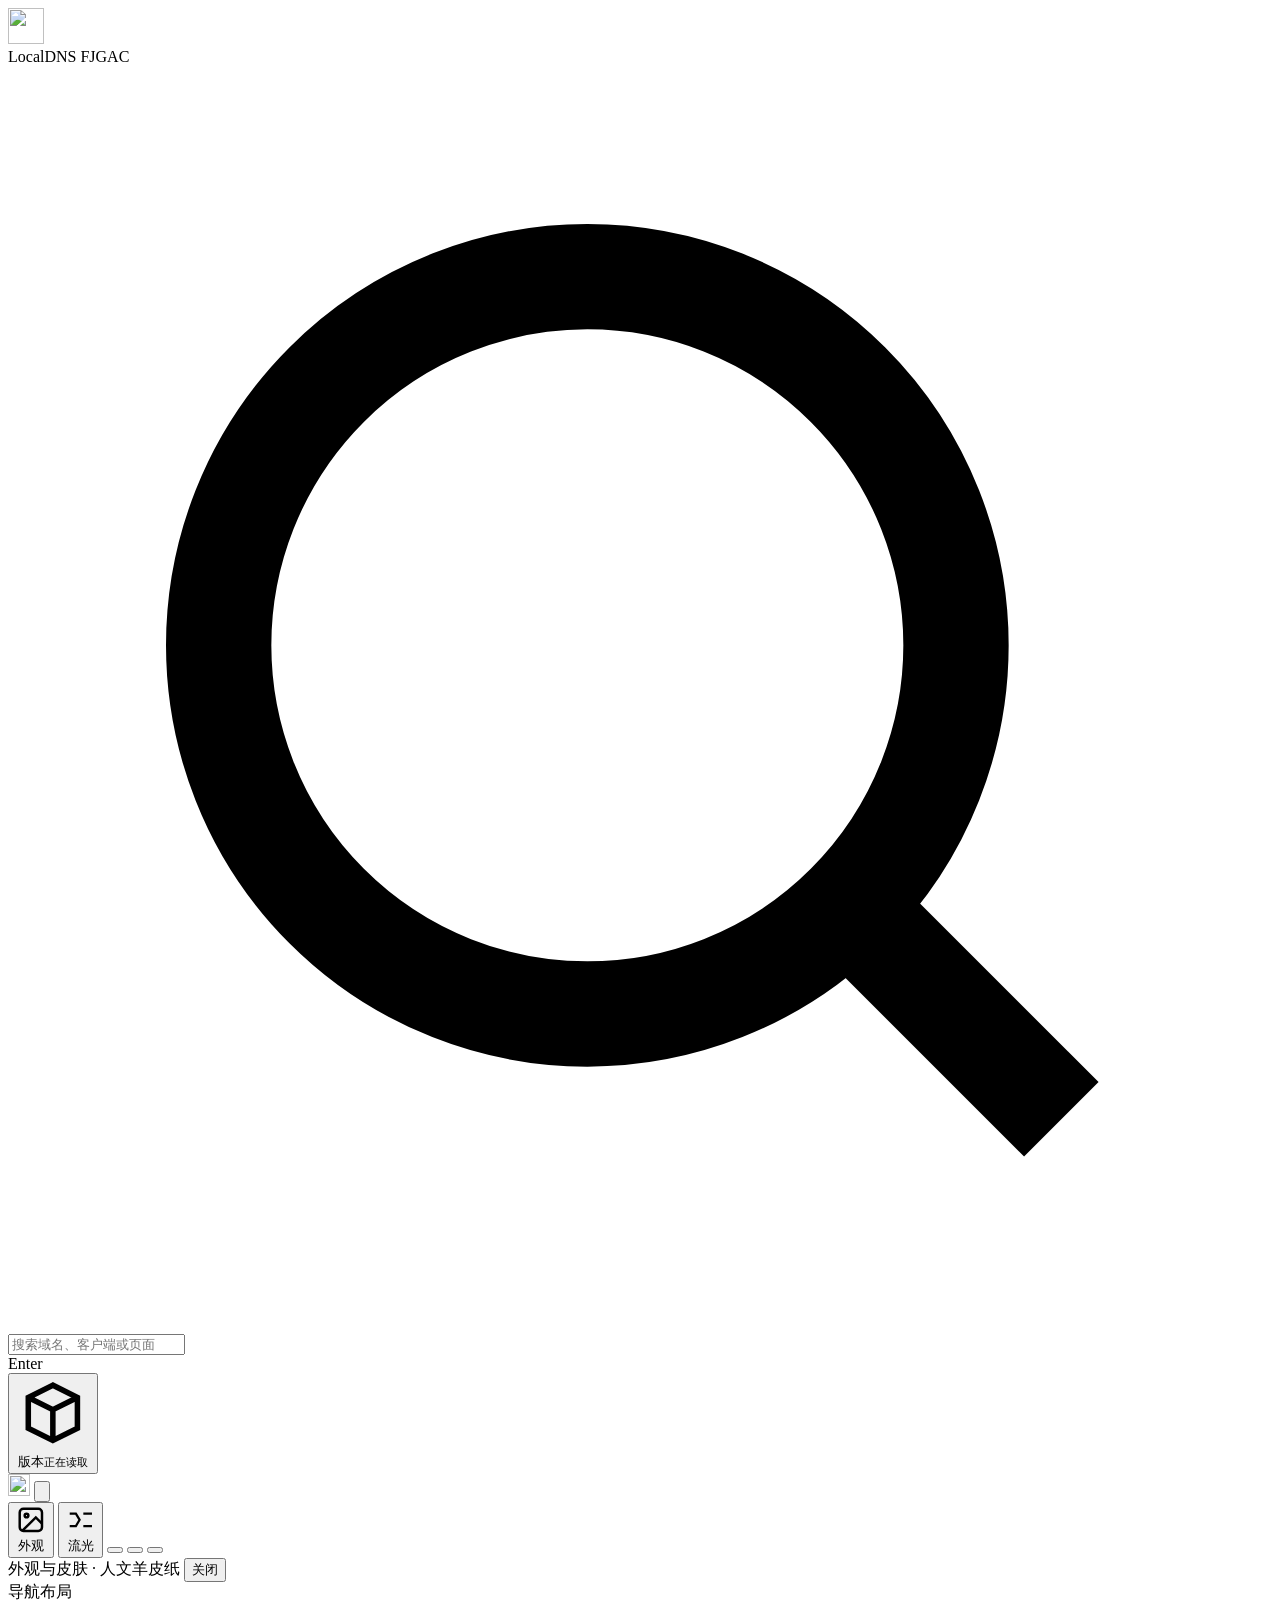
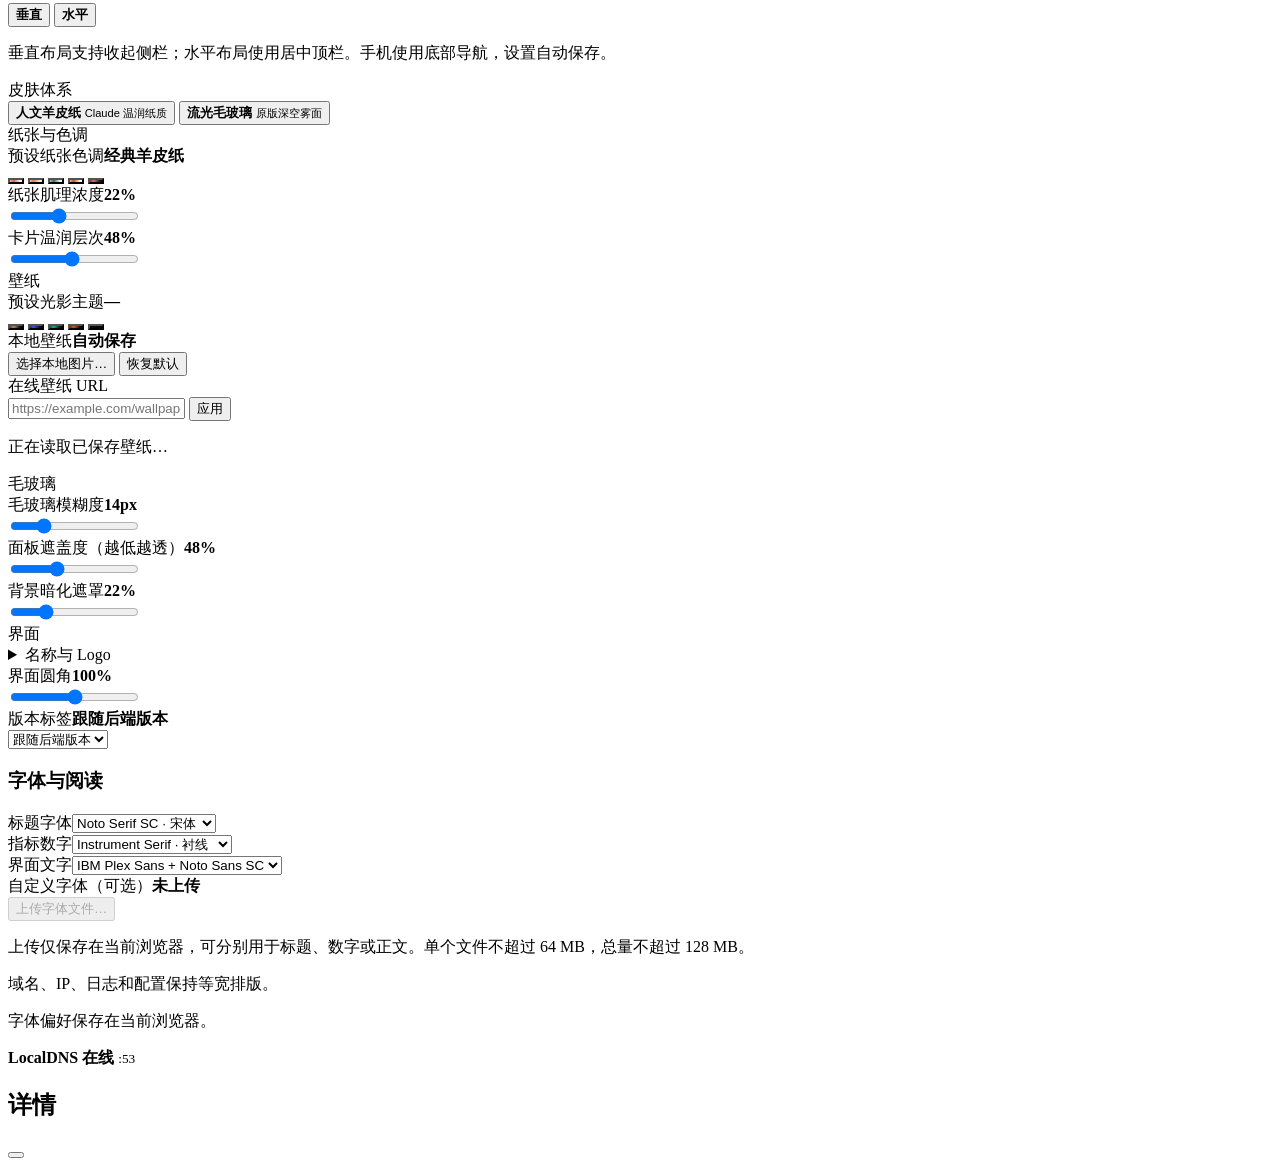
==== commit 1a5e6e41: "release: publish UI 2026.10.19.5 overview and appearance refinements" ====
--- a/_src/ui/index.html
+++ b/_src/ui/index.html
@@ -27,6 +27,10 @@
   <link rel="stylesheet" href="assets/css/dashboard.css?v=20261018-7" />
   <link rel="stylesheet" href="assets/css/proxy-panel.css?v=20261018-15" />
   <link rel="stylesheet" href="assets/css/proxy-config.css?v=20261018-15" />
+  <link rel="stylesheet" href="assets/css/rules-view.css?v=20261018-19" />
+  <link rel="stylesheet" href="assets/css/overview-insights.css?v=20261019-3" />
+  <link rel="stylesheet" href="assets/css/appearance-panel.css?v=20261019-2" />
+  <link rel="stylesheet" href="assets/css/ui-refinements.css?v=20261019-5-release" />
 </head>
 <body>
 
@@ -55,6 +59,11 @@
         </div>
 
         <div class="top-actions-dock">
+          <button type="button" class="version-button" id="version-button" aria-haspopup="dialog" aria-controls="version-dialog" aria-label="版本与更新">
+            <svg viewBox="0 0 24 24" fill="none" stroke="currentColor" stroke-width="1.8" aria-hidden="true"><path d="M12 3 4 7v10l8 4 8-4V7l-8-4Zm-8 4 8 4 8-4M12 11v10"/></svg>
+            <span class="version-button-copy"><span data-version-number>版本</span><small data-version-status>正在读取</small></span>
+            <i class="version-indicator" aria-hidden="true"></i>
+          </button>
 
           <div class="proxy-launcher" id="proxy-launcher" role="group" aria-label="代理面板快捷入口">
             <a data-proxy-panel-link href="http://192.168.8.7:9090/ui" target="_blank" rel="noopener noreferrer" title="打开代理面板" aria-label="打开代理面板（新标签页）"><img src="assets/img/proxy-panel.svg" alt="" width="22" height="22" /></a>
@@ -323,19 +332,25 @@
   <script src="assets/js/traffic-client.js?v=20261018-17"></script>
   <script src="assets/js/identity.js?v=20261018-16"></script>
   <script src="assets/js/rule-conversion.js?v=20261018-7"></script>
-  <script src="assets/js/console.js?v=20261018-17"></script>
+  <script src="assets/js/console.js?v=20261019-3"></script>
   <script src="assets/js/wallpaper.js?v=20261018-11"></script>
   <script src="assets/js/font-uploads.js?v=20261018-7"></script>
   <script src="assets/js/topology-flow.js?v=20261018-7"></script>
   <script src="assets/js/query-path.js?v=20261018-7"></script>
   <script src="assets/js/rank-latency.js?v=20261018-7"></script>
-  <script src="assets/js/workspace.js?v=20261018-7"></script>
-  <script src="assets/js/collection-layouts.js?v=20261018-7"></script>
+  <script src="assets/js/overview-insights.js?v=20261019-2"></script>
+  <script src="assets/js/version-check.js?v=20261019-1"></script>
+  <script src="assets/js/workspace.js?v=20261019-3"></script>
+  <script src="assets/js/collection-layouts.js?v=20261019-3"></script>
   <script src="assets/js/clients.js?v=20261018-8"></script>
   <script src="assets/js/proxy-panel.js?v=20261018-16"></script>
-  <script src="assets/js/proxy-config.js?v=20261018-17"></script>
-  <script src="assets/js/app.js?v=20261018-15"></script>
+  <script src="assets/js/proxy-config.js?v=20261019-3"></script>
+  <script src="assets/js/rule-backups.js?v=20261018-19"></script>
+  <script src="assets/js/app.js?v=20261019-4"></script>
+  <script src="assets/js/appearance-panel.js?v=20261019-2"></script>
   <script src="assets/js/material.js?v=20261018-7-FJGAC"></script>
   <script src="assets/js/navbar.js?v=20261018-7"></script>
+  <script src="assets/js/rules-view.js?v=20261019-3"></script>
+  <script src="assets/js/rules-workbench.js?v=20261018-19"></script>
 </body>
 </html>
--- a/_src/ui/assets/css/rules-view.css
+++ b/_src/ui/assets/css/rules-view.css
@@ -0,0 +1,382 @@
+/* clone-fan PR #3; integrated with the approved LocalDNS workbench preview. */
+
+body[data-console-route="rules"] .rv{display:flex;flex-direction:column;gap:10px;flex:1;min-height:0}
+body[data-console-route="rules"] .rv-toolbar{display:flex;align-items:center;gap:8px;flex-wrap:wrap}
+body[data-console-route="rules"] .rv-search{display:flex;align-items:center;gap:8px;flex:1 1 220px;max-width:360px;height:38px;padding:0 12px;
+  background:var(--glass-pill);border:1px solid var(--border-glass);border-radius:calc(8px * var(--radius-scale));box-shadow:var(--inner-specular)}
+body[data-console-route="rules"] .rv-search svg{flex:0 0 auto;opacity:.6}
+body[data-console-route="rules"] .rv-search input{flex:1;min-width:0;border:0;background:transparent;outline:none;color:var(--text-1);font-size:13px}
+body[data-console-route="rules"] .rv-search input::placeholder{color:var(--text-3)}
+body[data-console-route="rules"] .rv-search:focus-within{border-color:var(--border-highlight)}
+
+body[data-console-route="rules"] #rv-root .rv-search input{width:100%;height:100%;min-height:0;padding:0;margin:0;
+  border:0;border-radius:0;background:transparent;box-shadow:none;line-height:1.2}
+body[data-console-route="rules"] .rv-stat{margin-left:auto;font-size:12px;color:var(--text-3);white-space:nowrap}
+body[data-console-route="rules"] .rv-toolbar .section-header-actions{display:flex;align-items:center;gap:8px}
+
+body[data-console-route="rules"] .rv-toolbar .section-header-actions{margin-left:auto}
+body[data-console-route="rules"] .rv-new-wrap{position:relative;display:inline-flex;flex:0 0 auto}
+body[data-console-route="rules"] .rv-caret{width:0;height:0;margin-left:5px;border-left:4px solid transparent;border-right:4px solid transparent;border-top:5px solid currentColor;opacity:.55}
+
+body[data-console-route="rules"] .rv-menu-pop{position:absolute;top:calc(100% + 6px);left:0;z-index:40;min-width:216px;padding:6px;
+  display:flex;flex-direction:column;gap:2px;background:var(--glass-bg-strong);border:1px solid var(--border-glass);
+  border-radius:calc(11px * var(--radius-scale));box-shadow:0 24px 50px -30px rgba(0,0,0,.95);
+  backdrop-filter:var(--blur-filter);-webkit-backdrop-filter:var(--blur-filter)}
+body[data-console-route="rules"] .rv-menu-pop[hidden]{display:none}
+body[data-console-route="rules"] .rv-menu-pop button{appearance:none;display:flex;flex-direction:column;align-items:flex-start;gap:2px;width:100%;
+  padding:8px 10px;border:0;border-radius:calc(7px * var(--radius-scale));background:transparent;color:var(--text-1);
+  font-size:12.5px;text-align:left;cursor:pointer}
+body[data-console-route="rules"] .rv-menu-pop button:hover,body[data-console-route="rules"] .rv-menu-pop button:focus-visible{background:rgba(255,255,255,.07);outline:none}
+body[data-console-route="rules"] .rv-menu-pop .k{font-size:10.5px;color:var(--text-3)}
+
+body[data-console-route="rules"] .rv-menu-float{position:fixed;z-index:90;max-height:min(60vh,420px);overflow:auto;min-width:240px;max-width:320px}
+body[data-console-route="rules"] .rv-menu-pop .rv-menu-cap{padding:6px 10px 8px;font-size:11px;color:var(--text-3);letter-spacing:.02em}
+body[data-console-route="rules"] .rv-menu-pop button.active{background:rgba(37,99,235,.16)}
+body[data-console-route="rules"] .rv-menu-pop button.active .k{color:#BFDBFE}
+body[data-console-route="rules"] .rv-ib.on{color:#BFDBFE}
+
+body[data-console-route="rules"] .button.ghost,body[data-console-route="rules"] .rv-ghost{background:transparent!important;border-color:transparent!important;box-shadow:none!important;color:var(--text-2)}
+body[data-console-route="rules"] .button.ghost:hover,body[data-console-route="rules"] .rv-ghost:hover{background:rgba(255,255,255,.07)!important;color:var(--text-1)}
+
+body[data-console-route="rules"] .rv-search-x{appearance:none;flex:0 0 auto;width:18px;height:18px;border:0;border-radius:50%;background:rgba(255,255,255,.08);
+  color:var(--text-2);font-size:10px;line-height:1;cursor:pointer;display:inline-flex;align-items:center;justify-content:center}
+body[data-console-route="rules"] .rv-search-x[hidden]{display:none}
+body[data-console-route="rules"] .rv-search-x:hover{background:rgba(255,255,255,.16);color:var(--text-1)}
+
+body[data-console-route="rules"] #rule-save.rv-has-dirty{position:relative}
+body[data-console-route="rules"] #rule-save.rv-has-dirty::after{content:"";position:absolute;top:-2px;right:-2px;width:8px;height:8px;border-radius:50%;
+  background:var(--amber);box-shadow:0 0 0 2px rgba(13,14,17,.85)}
+
+body[data-console-route="rules"] .rule-editor-footer .rv-stat{margin-left:auto}
+
+body[data-console-route="rules"] .rv-toolbar .button[disabled]{opacity:.4;pointer-events:none}
+body[data-console-route="rules"] .rv-na{display:block;text-align:center;color:var(--text-3);font-size:12px;opacity:.55}
+
+body[data-console-route="rules"] .rv.raw .rv-search,body[data-console-route="rules"] .rv.raw .rv-list,body[data-console-route="rules"] .rv.raw .rv-selbar,body[data-console-route="rules"] .rv.raw .rv-new-wrap,body[data-console-route="rules"] .rv.raw #rv-all{display:none}
+
+body[data-console-route="rules"] .console-rule-state{display:none!important}
+
+body[data-console-route="rules"]:has(#rv-root) .dashboard-12grid{padding-bottom:0}
+body[data-console-route="rules"]:has(#rv-root) .master-container{padding-bottom:0}
+body[data-console-route="rules"] .rv-stat b{color:var(--text-2);font-family:var(--font-mono);font-weight:600}
+
+body[data-console-route="rules"] .rv-row{display:grid;grid-template-columns:18px 24px 84px minmax(0,1fr) 52px 92px;gap:12px;align-items:center;padding:0 12px}
+body[data-console-route="rules"] .rv-list{border:1px solid var(--border-glass);border-radius:calc(12px * var(--radius-scale));overflow:auto;
+  overscroll-behavior:contain;background:rgba(255,255,255,.012);
+
+  height:calc(100vh - 470px);min-height:220px;max-height:660px;
+  scrollbar-width:none;-ms-overflow-style:none}
+body[data-console-route="rules"] .rv-list::-webkit-scrollbar{width:0;height:0;display:none}
+body[data-console-route="rules"] .rv-row{min-height:46px;border-bottom:1px solid rgba(255,255,255,.05);transition:background .14s ease}
+body[data-console-route="rules"] .rv-row:last-child{border-bottom:0}
+body[data-console-route="rules"] .rv-row:hover{background:rgba(255,255,255,.035)}
+body[data-console-route="rules"] .rv-row.sel{background:rgba(37,99,235,.13)}
+body[data-console-route="rules"] .rv-row.off .rv-value{color:var(--text-3);text-decoration:line-through;text-decoration-color:rgba(255,255,255,.25)}
+
+body[data-console-route="rules"] .rv-row.cmt{background:rgba(255,255,255,.012)}
+body[data-console-route="rules"] .rv-row.cmt .rv-value{color:var(--text-3);font-family:inherit;font-size:12px;letter-spacing:.01em}
+body[data-console-route="rules"] .rv-row.cmt:hover{background:rgba(255,255,255,.035)}
+body[data-console-route="rules"] .rv-row.blank{min-height:12px;border-bottom:0;background:repeating-linear-gradient(90deg,rgba(255,255,255,.05) 0 6px,transparent 6px 14px);opacity:.5}
+
+body[data-console-route="rules"] .rv-row.sep{position:relative;min-height:14px;border-bottom:0;background:none;opacity:1}
+body[data-console-route="rules"] .rv-row.sep::after{content:"";position:absolute;left:12px;right:12px;top:50%;border-top:1px dashed rgba(255,255,255,.18)}
+body[data-console-route="rules"] .rv-handle{color:var(--text-3);cursor:grab;user-select:none;text-align:center;font-size:13px;line-height:1}
+body[data-console-route="rules"] .rv-handle:active{cursor:grabbing}
+body[data-console-route="rules"] .rv-row.dragging{opacity:.45}
+body[data-console-route="rules"] .rv-row.over{box-shadow:inset 0 2px 0 0 var(--primary)}
+body[data-console-route="rules"] .rv-row.grp.over{box-shadow:none;outline:2px dashed rgba(96,165,250,.6);outline-offset:-2px;background:rgba(37,99,235,.10)}
+body[data-console-route="rules"] .rv-ck{appearance:none;width:16px;height:16px;margin:0;border:1.5px solid rgba(255,255,255,.28);border-radius:5px;background:transparent;cursor:pointer;position:relative}
+body[data-console-route="rules"] .rv-ck:checked{background:var(--primary);border-color:transparent}
+body[data-console-route="rules"] .rv-ck:checked::after{content:"";position:absolute;left:4px;top:1px;width:4px;height:8px;border:solid #fff;border-width:0 2px 2px 0;transform:rotate(42deg)}
+body[data-console-route="rules"] .rv-ck:focus-visible{outline:2px solid var(--primary-light);outline-offset:2px}
+body[data-console-route="rules"] .rv-ck-na{display:block;text-align:center;color:var(--text-3);font-size:11px;opacity:.4}
+body[data-console-route="rules"] .rv-type{font-size:11px;color:var(--text-2);background:rgba(255,255,255,.06);border:1px solid var(--border-glass);
+  border-radius:6px;padding:2px 6px;text-align:center;white-space:nowrap}
+body[data-console-route="rules"] .rv-type.t-domain{color:#BFDBFE}
+body[data-console-route="rules"] .rv-type.t-full{color:#C7F0DC}
+body[data-console-route="rules"] .rv-type.t-keyword{color:#FDE3B0}
+body[data-console-route="rules"] .rv-type.t-regexp{color:#FBCFE8}
+body[data-console-route="rules"] .rv-type.t-comment,body[data-console-route="rules"] .rv-type.t-raw{color:var(--text-3)}
+
+body[data-console-route="rules"] .rv-type.role-note{color:#C7D2FE;background:rgba(199,210,254,.08);border-color:rgba(199,210,254,.18)}
+body[data-console-route="rules"] .rv-value{font-family:var(--font-mono);font-size:12.5px;color:var(--text-1);overflow:hidden;text-overflow:ellipsis;white-space:nowrap;cursor:text}
+body[data-console-route="rules"] .rv-value:hover{color:var(--primary-light)}
+
+body[data-console-route="rules"] .rv-value.wrap{white-space:normal;overflow-wrap:anywhere;display:-webkit-box;-webkit-line-clamp:2;-webkit-box-orient:vertical;line-height:1.5;padding:6px 0}
+body[data-console-route="rules"] .rv-row.cmt .rv-value.wrap{padding:0}
+body[data-console-route="rules"] .rv-ops{display:flex;gap:2px;justify-content:flex-end;opacity:.5;transition:opacity .15s ease}
+body[data-console-route="rules"] .rv-row:hover .rv-ops,body[data-console-route="rules"] .rv-row.sel .rv-ops{opacity:1}
+body[data-console-route="rules"] .rv-ib{appearance:none;width:28px;height:28px;border:0;border-radius:7px;background:transparent;color:var(--text-2);cursor:pointer;
+  display:inline-flex;align-items:center;justify-content:center;transition:background .14s ease,color .14s ease}
+body[data-console-route="rules"] .rv-ib:hover{background:rgba(255,255,255,.08);color:var(--text-1)}
+body[data-console-route="rules"] .rv-ib.del:hover{background:rgba(239,68,68,.14);color:#FCA5A5}
+body[data-console-route="rules"] .rv-empty{padding:46px 20px;text-align:center;color:var(--text-3);font-size:13px}
+body[data-console-route="rules"] .rv-empty b{display:block;color:var(--text-2);font-size:14px;margin-bottom:6px;font-weight:600}
+
+body[data-console-route="rules"] .rv-selbar{position:sticky;bottom:10px;z-index:6;
+  display:flex;align-items:center;gap:8px;padding:9px 12px;border-radius:calc(11px * var(--radius-scale));
+  background:var(--glass-bg-strong);border:1px solid var(--border-highlight);box-shadow:0 18px 44px -26px rgba(0,0,0,.9)}
+body[data-console-route="rules"] .rv-selbar[hidden]{display:none}
+body[data-console-route="rules"] .rv-selbar .n{font-size:12.5px;color:var(--text-2)}
+body[data-console-route="rules"] .rv-selbar .n b{color:var(--primary-light);font-family:var(--font-mono)}
+body[data-console-route="rules"] .rv-selbar .grow{flex:1}
+
+body[data-console-route="rules"] .rv-raw-note{font-size:12px;color:var(--text-3)}
+
+body[data-console-route="rules"] .rv-scrim{position:fixed;inset:0;z-index:70;background:rgba(3,4,7,.52);backdrop-filter:blur(8px) saturate(120%);
+  -webkit-backdrop-filter:blur(8px) saturate(120%);opacity:0;pointer-events:none;transition:opacity .24s var(--ease,ease)}
+body[data-console-route="rules"] .rv-scrim.show{opacity:1;pointer-events:auto}
+body[data-console-route="rules"] .rv-sheet{position:fixed;top:0;right:0;bottom:0;width:min(480px,100%);z-index:71;display:flex;flex-direction:column;overflow-y:auto;
+  background:var(--glass-bg-strong);backdrop-filter:var(--blur-filter);-webkit-backdrop-filter:var(--blur-filter);
+  border-left:1px solid var(--border-glass);border-radius:calc(16px * var(--radius-scale)) 0 0 calc(16px * var(--radius-scale));
+  box-shadow:-60px 0 110px -60px rgba(0,0,0,.95),var(--inner-specular);
+  transform:translateX(24px);opacity:0;pointer-events:none;transition:transform .32s var(--ease,ease),opacity .26s var(--ease,ease)}
+body[data-console-route="rules"] .rv-sheet.show{transform:none;opacity:1;pointer-events:auto}
+body[data-console-route="rules"] .rv-sheet-head{display:flex;align-items:flex-start;gap:10px;padding:22px 24px 18px;border-bottom:1px solid var(--border-glass)}
+body[data-console-route="rules"] .rv-sheet-head h2{font-size:18px;font-weight:700;margin:0}
+body[data-console-route="rules"] .rv-sub{display:flex;align-items:center;gap:8px;font-size:12px;color:var(--text-3);margin-top:5px}
+body[data-console-route="rules"] .rv-sep{width:3px;height:3px;border-radius:50%;background:var(--text-3);opacity:.8}
+body[data-console-route="rules"] .rv-dot{width:6px;height:6px;border-radius:50%;background:var(--amber);display:none}
+body[data-console-route="rules"] .rv-sheet.dirty .rv-dot{display:block}
+body[data-console-route="rules"] .rv-sheet-tools{margin-left:auto;display:flex;gap:2px}
+body[data-console-route="rules"] .rv-x{width:34px;height:34px;border:0;border-radius:10px;background:transparent;color:var(--text-2);cursor:pointer;
+  display:inline-flex;align-items:center;justify-content:center;font-size:15px;transition:background .15s ease,color .15s ease}
+body[data-console-route="rules"] .rv-x:hover{background:rgba(255,255,255,.07);color:var(--text-1)}
+body[data-console-route="rules"] .rv-x.del:hover{background:rgba(239,68,68,.14);color:#FCA5A5}
+body[data-console-route="rules"] .rv-fields{flex:1;display:flex;flex-direction:column;gap:22px;padding:22px 24px 26px}
+body[data-console-route="rules"] .rv-field label{display:block;font-size:14px;font-weight:600;color:var(--text-1);margin-bottom:10px}
+body[data-console-route="rules"] .rv-lh{font-weight:400;font-size:12px;color:var(--text-3);margin-left:8px}
+body[data-console-route="rules"] .rv-inp{width:100%;height:46px;padding:0 14px;border-radius:calc(10px * var(--radius-scale));font-family:var(--font-mono);font-size:13.5px;
+  color:var(--text-1);background:rgba(6,8,12,.42);border:1px solid var(--border-glass);outline:none;
+  transition:border-color .16s ease,background .16s ease,box-shadow .2s ease}
+body[data-console-route="rules"] .rv-inp::placeholder{color:var(--text-3)}
+body[data-console-route="rules"] .rv-inp:focus{border-color:rgba(96,165,250,.5);background:rgba(6,8,12,.6);box-shadow:0 0 0 3px rgba(37,99,235,.16)}
+body[data-console-route="rules"] .rv-inp.bad{border-color:rgba(239,68,68,.55);box-shadow:0 0 0 3px rgba(239,68,68,.12)}
+
+body[data-console-route="rules"] select.rv-inp{appearance:none;-webkit-appearance:none;cursor:pointer;font-family:inherit;font-size:13.5px;padding-right:36px;
+  background-image:linear-gradient(45deg,transparent 50%,currentColor 50%),linear-gradient(135deg,currentColor 50%,transparent 50%);
+  background-position:calc(100% - 19px) 21px,calc(100% - 14px) 21px;background-size:5px 5px,5px 5px;background-repeat:no-repeat}
+body[data-console-route="rules"] select.rv-inp:disabled{cursor:default;opacity:.6}
+body[data-console-route="rules"] select.rv-inp option{background:#14161c;color:var(--text-1)}
+body[data-console-route="rules"] .rv-hint{font-size:12px;color:var(--text-3);margin-top:10px;line-height:1.6}
+body[data-console-route="rules"] .rv-hint .mono{color:var(--primary-light);font-family:var(--font-mono)}
+body[data-console-route="rules"] .rv-hint.bad{color:#FCA5A5}
+body[data-console-route="rules"] .rv-hint.hit{color:var(--green)}
+body[data-console-route="rules"] .rv-seg{display:flex;gap:4px;flex-wrap:wrap}
+body[data-console-route="rules"] .rv-seg button{appearance:none;height:36px;padding:0 14px;border-radius:calc(9px * var(--radius-scale));
+  background:var(--glass-pill);border:1px solid var(--border-glass);color:var(--text-2);font-size:13px;cursor:pointer;
+  transition:background .15s ease,color .15s ease,border-color .15s ease}
+body[data-console-route="rules"] .rv-seg button:hover{color:var(--text-1)}
+body[data-console-route="rules"] .rv-seg button.on{background:rgba(37,99,235,.2);border-color:rgba(96,165,250,.42);color:#BFDBFE;font-weight:600}
+body[data-console-route="rules"] .rv-seg button.pop{animation:rvpop .32s ease}
+@keyframes rvpop{0%{transform:none}40%{transform:scale(1.08)}100%{transform:none}}
+body[data-console-route="rules"] .rv-foot{position:sticky;bottom:0;display:flex;align-items:center;gap:10px;padding:14px 24px;border-top:1px solid var(--border-glass);
+  background:var(--glass-bg-strong);backdrop-filter:blur(12px)}
+body[data-console-route="rules"] .rv-img{display:none}
+
+@media(max-width:600px){
+  body[data-console-route="rules"] .rv-head{display:none}
+  body[data-console-route="rules"] .rv-row{grid-template-columns:16px 22px 72px minmax(0,1fr) 46px;min-height:52px;gap:8px;padding:0 10px}
+  body[data-console-route="rules"] .rv-row .rv-ops{display:none}
+  body[data-console-route="rules"] .rv-search{max-width:none}
+  body[data-console-route="rules"] .rv-sheet{border-radius:0}
+  body[data-console-route="rules"] .rv-list{max-height:64vh}
+
+  body[data-console-route="rules"] .rule-menu{display:flex!important;flex-wrap:nowrap;overflow-x:auto;padding-bottom:10px}
+  body[data-console-route="rules"] .rule-menu::-webkit-scrollbar{display:none}
+}
+@media(prefers-reduced-motion:reduce){body[data-console-route="rules"] .rv-sheet,body[data-console-route="rules"] .rv-scrim,body[data-console-route="rules"] .rv-seg button{transition:none!important;animation:none!important}}
+
+
+body[data-console-route="rules"] .rule-layout{display:block;min-height:0}
+
+body[data-console-route="rules"] .rule-menu{display:flex;flex-direction:row;flex-wrap:wrap;gap:6px;overflow:visible;
+  border-right:0;border-bottom:1px solid var(--border-glass);padding:0 0 12px;margin-bottom:14px;
+  scrollbar-width:none;-ms-overflow-style:none}
+body[data-console-route="rules"] .rule-menu::-webkit-scrollbar{display:none;width:0;height:0}
+body[data-console-route="rules"] .rule-menu button{display:inline-flex;align-items:center;gap:7px;white-space:nowrap;padding:6px 12px;
+  background:var(--glass-pill);border:1px solid var(--border-glass);box-shadow:var(--inner-specular);
+  transition:none!important;transform:none!important}
+body[data-console-route="rules"] .rule-menu button:active,body[data-console-route="rules"] .rule-menu button:focus,body[data-console-route="rules"] .rule-menu button:focus-visible{transform:none!important}
+body[data-console-route="rules"] .rule-menu button:hover{background:var(--glass-pill-active)}
+body[data-console-route="rules"] .rule-menu button.active{background:var(--glass-pill-active);border-color:var(--border-highlight)}
+
+body[data-console-route="rules"] .rule-menu button .rule-count{display:none}
+body[data-console-route="rules"] .rule-editor{height:auto;min-height:0}
+
+body[data-console-route="rules"] .rp-wrap{position:fixed;inset:0;z-index:80;width:100%;height:100dvh;max-width:none;max-height:none;margin:0;border:0;background:transparent;color:var(--text-1);display:flex;align-items:center;justify-content:center;padding:20px}
+body[data-console-route="rules"] .rp-wrap:not([open]){display:none}
+body[data-console-route="rules"] .rp-wrap::backdrop{background:rgba(0,0,0,.48)}
+body[data-console-route="rules"] .rp-panel{width:min(560px,100%);background:var(--glass-bg-strong);border:1px solid var(--border-glass);
+  border-radius:calc(16px * var(--radius-scale));box-shadow:0 30px 70px -40px rgba(0,0,0,.95),var(--inner-specular);
+  backdrop-filter:var(--blur-filter);-webkit-backdrop-filter:var(--blur-filter);padding:20px 22px;display:flex;flex-direction:column;gap:14px}
+body[data-console-route="rules"] .rp-panel h2{margin:0;font-size:17px;font-weight:700}
+body[data-console-route="rules"] .rp-panel p{margin:0;font-size:12px;color:var(--text-3);line-height:1.6}
+body[data-console-route="rules"] .rp-panel textarea{width:100%;min-height:190px;padding:12px 14px;border-radius:calc(10px * var(--radius-scale));
+  background:rgba(6,8,12,.42);border:1px solid var(--border-glass);color:var(--text-1);
+  font-family:var(--font-mono);font-size:12.5px;line-height:1.6;outline:none;resize:vertical}
+body[data-console-route="rules"] .rp-panel textarea:focus{border-color:rgba(96,165,250,.5);box-shadow:0 0 0 3px rgba(37,99,235,.16)}
+body[data-console-route="rules"] .rp-foot{display:flex;align-items:center;gap:8px}
+body[data-console-route="rules"] .rp-foot .grow{flex:1}
+
+
+body[data-console-route="rules"] .rv-row{position:relative}
+body[data-console-route="rules"] .rv-row.grp{grid-template-columns:18px minmax(0,1fr) auto 66px;min-height:44px;background:rgba(255,255,255,.03);
+  border-bottom:1px solid var(--border-glass);cursor:pointer}
+body[data-console-route="rules"] .rv-row.grp:hover{background:rgba(255,255,255,.05)}
+body[data-console-route="rules"] .rv-row.grp .rv-mark{color:var(--primary-light);font-family:var(--font-mono);font-size:12px;text-align:center;opacity:.75}
+body[data-console-route="rules"] .rv-row.grp .rv-mark{cursor:grab}
+body[data-console-route="rules"] .rv-row.grp .rv-mark:active{cursor:grabbing}
+body[data-console-route="rules"] .rv-row.grp .rv-grp-main{min-width:0;display:flex;flex-direction:column;gap:3px;padding:9px 0}
+body[data-console-route="rules"] .rv-row.grp .rv-grp-title{font-size:13.5px;font-weight:600;color:var(--text-1);white-space:nowrap;overflow:hidden;text-overflow:ellipsis}
+body[data-console-route="rules"] .rv-row.grp .rv-grp-notes{font-size:11.5px;color:var(--text-3);line-height:1.55}
+body[data-console-route="rules"] .rv-row.grp .rv-grp-empty{font-size:11.5px;color:var(--text-3);opacity:.75;line-height:1.55}
+body[data-console-route="rules"] .rv-row.grp .rv-grp-count{justify-self:end;font-family:var(--font-mono);font-size:11px;color:var(--text-3);
+  background:rgba(255,255,255,.05);border:1px solid var(--border-glass);border-radius:20px;padding:2px 8px;white-space:nowrap}
+body[data-console-route="rules"] .rv-row.child{padding-left:30px}
+body[data-console-route="rules"] .rv-row.child::before{content:"";position:absolute;left:20px;top:0;bottom:0;width:1px;background:rgba(255,255,255,.09)}
+body[data-console-route="rules"] .rv-row.child:last-child::before{bottom:50%}
+body[data-console-route="rules"] .rv-area{height:auto;min-height:76px;padding:10px 12px;line-height:1.6;resize:vertical;
+  font-family:var(--font-mono);font-size:12.5px}
+
+
+body[data-console-route="rules"] .rv-fields[hidden]{display:none!important}
+
+body[data-console-route="rules"] .rv-field[hidden]{display:none!important}
+
+
+
+
+body[data-console-route="rules"] .view-title-row{align-items:center!important;min-height:62px;outline:none!important}
+body[data-console-route="rules"] .view-title-row.workspace-page-tools{background:transparent!important;border:0!important;box-shadow:none!important;padding:0!important}
+body[data-console-route="rules"] .view-title-row .console-mobile-status{display:none!important}
+body[data-console-route="rules"] .view-title-row>div:first-child{display:flex!important;flex-direction:column!important;align-items:flex-start!important;gap:4px!important}
+body[data-console-route="rules"] .view-title-row h1{display:block!important;visibility:visible!important;opacity:1!important;font-size:24px!important;font-family:var(--font-sans)!important;color:var(--text-1)!important;font-weight:600!important}
+body[data-console-route="rules"] .view-title-row .gc-sub{font-family:var(--font-sans);font-size:12px!important;color:var(--text-2)}
+body[data-console-route="rules"] .wb-list-heading{display:flex;align-items:center;justify-content:space-between;gap:16px;margin:0 0 15px}
+body[data-console-route="rules"] .wb-list-heading h2{font:600 16px/1.5 var(--font-sans);color:var(--text-1);margin:0 0 3px}
+body[data-console-route="rules"] .wb-list-heading p{font:12px/1.6 var(--font-sans);color:var(--text-2);margin:0}
+body[data-console-route="rules"] .wb-list-tools{display:flex;align-items:center;gap:16px}
+body[data-console-route="rules"] .wb-author{font-size:11px;color:var(--text-3)}
+body[data-console-route="rules"] [data-backup-count]{font-family:var(--font-mono);font-size:11px;color:var(--text-2);margin-left:3px}
+body[data-console-route="rules"] .rule-editor{min-width:0;height:auto!important}
+body[data-console-route="rules"] .rule-layout{height:auto!important}
+body[data-console-route="rules"] .rule-menu{gap:5px;padding-bottom:14px;margin-bottom:18px}
+body[data-console-route="rules"] .rule-menu button{font:12px/1.4 var(--font-sans);min-height:35px;padding:7px 12px;border-radius:8px;box-shadow:none;background:transparent}
+body[data-console-route="rules"] .rule-menu button.active{color:var(--primary-light);background:var(--selection-fill,var(--glass-pill-active));border-color:var(--border-highlight)}
+body[data-console-route="rules"] .rv{gap:0}
+body[data-console-route="rules"] .rv-toolbar{gap:6px;margin-bottom:16px;row-gap:10px}
+body[data-console-route="rules"] .rv-search{flex:1 1 220px;max-width:320px;margin-right:6px;border-radius:8px;box-shadow:none;background:var(--glass-pill);height:38px}
+body[data-console-route="rules"] #rv-root .rv-search input{font:12px/1.5 var(--font-sans)}
+body[data-console-route="rules"] .rv-toolbar .button.small{font:12px/1.3 var(--font-sans);padding:7px 10px;min-height:36px}
+body[data-console-route="rules"] .rv-toolbar .section-header-actions{margin-left:0;gap:7px}
+body[data-console-route="rules"] .wb-modes{display:inline-flex;align-items:center;gap:2px;padding:3px;background:var(--glass-pill);border-radius:8px;margin-left:auto}
+body[data-console-route="rules"] .wb-modes button{border:0;background:transparent;color:var(--text-2);padding:6px 11px;border-radius:6px;min-height:30px;cursor:pointer;font:12px/1.4 var(--font-sans)}
+body[data-console-route="rules"] .wb-modes button[aria-pressed=true]{color:var(--text-1);background:var(--glass-bg-strong);box-shadow:0 2px 5px rgba(0,0,0,.08)}
+body[data-console-route="rules"] #rv-mode{display:none}
+body[data-console-route="rules"] .rv-list{height:auto!important;min-height:300px;max-height:560px;border-radius:10px;background:transparent;scrollbar-width:thin}
+body[data-console-route="rules"] .rv-list::-webkit-scrollbar{display:block;width:5px}
+body[data-console-route="rules"] .rv-list::-webkit-scrollbar-thumb{background:var(--border-highlight);border-radius:8px}
+body[data-console-route="rules"] .rv-row{grid-template-columns:16px 22px 80px minmax(0,1fr) 42px 92px;gap:12px;min-height:50px;border-bottom-color:var(--border-glass)}
+body[data-console-route="rules"] .rv-row.grp{min-height:46px;background:var(--glass-pill)}
+body[data-console-route="rules"] .rv-row:hover{background:var(--glass-pill)}
+body[data-console-route="rules"] .rv-row.off .rv-value{color:var(--text-2);text-decoration-color:var(--text-3)}
+body[data-console-route="rules"] .rv-row.cmt .rv-value{color:var(--text-2)}
+body[data-console-route="rules"] .rv-row.child::before{background:var(--border-glass)}
+body[data-console-route="rules"] .rv-type{font:11px/1.5 var(--font-sans);border:0;background:var(--glass-pill);padding:3px 6px}
+body[data-console-route="rules"] .rv-type.t-domain,body[data-console-route="rules"] .rv-type.t-full,body[data-console-route="rules"] .rv-type.t-keyword,body[data-console-route="rules"] .rv-type.t-regexp,body[data-console-route="rules"] .rv-type.t-raw,body[data-console-route="rules"] .rv-type.role-note{color:var(--text-2);background:var(--glass-pill);border:0}
+body[data-console-route="rules"] .rv-ck{border-color:var(--text-3);border-width:1px;border-radius:4px}
+body[data-console-route="rules"] .rv-handle svg{display:block}
+body[data-console-route="rules"] .rv-row.grp .rv-grp-count{border:0;color:var(--text-2);background:var(--glass-bg-strong)}
+body[data-console-route="rules"] .rv-ops{opacity:1;gap:1px}
+body[data-console-route="rules"] .rv-ib{min-width:28px;min-height:32px;color:var(--text-2)}
+body[data-console-route="rules"] .rv-ib:hover{background:var(--glass-pill)}
+body[data-console-route="rules"] .rv-ib.on{color:var(--primary-light)}
+body[data-console-route="rules"] .rv-seg button.on{background:var(--selection-fill,var(--glass-pill-active));color:var(--primary-light);border-color:var(--border-highlight)}
+body[data-console-route="rules"] .rv-inp,body[data-console-route="rules"] .rp-panel textarea{background:var(--glass-pill);color:var(--text-1);border-color:var(--border-glass)}
+body[data-console-route="rules"] .rv-inp:focus,body[data-console-route="rules"] .rp-panel textarea:focus{background:var(--glass-pill);border-color:var(--primary-light)}
+body[data-console-route="rules"] select.rv-inp option{background:var(--glass-bg-strong);color:var(--text-1)}
+body[data-console-route="rules"] .rv-selbar{margin-top:12px;background:var(--glass-bg-strong);box-shadow:0 6px 20px rgba(0,0,0,.08);bottom:8px}
+body[data-console-route="rules"] .rule-editor-footer{margin-top:13px;padding-top:0;align-items:center;font-size:11px}
+body[data-console-route="rules"] .rv-stat{font-size:11px;color:var(--text-2)}
+body[data-console-route="rules"] .rv.raw{gap:0}
+body[data-console-route="rules"] .rv.raw .wb-list-heading,body[data-console-route="rules"] .rv.raw .wb-modes{display:flex}
+body[data-console-route="rules"] .rv.raw #rv-undo,body[data-console-route="rules"] .rv.raw #rv-redo{display:none}
+body[data-console-route="rules"] .rule-textarea{margin-top:0;border-radius:10px;line-height:1.8;font-size:12px;min-height:380px;background:var(--glass-bg-strong)}
+body[data-console-route="rules"] .rv-sheet{border-radius:12px 0 0 12px;box-shadow:-14px 0 55px rgba(0,0,0,.16);width:min(460px,100%)}
+body[data-console-route="rules"] .rv-sheet h2{font-family:var(--font-sans)}
+body[data-console-route="rules"] .rv-hint .mono{color:var(--text-1)}
+body[data-console-route="rules"] .rv-menu-pop button:hover,body[data-console-route="rules"] .rv-menu-pop button:focus-visible{background:var(--glass-pill)}
+body[data-console-route="rules"] .rv-menu-pop button.active .k{color:var(--text-2)}
+body[data-console-route="rules"] .rv-sheet input,body[data-console-route="rules"] .rv-sheet select,body[data-console-route="rules"] .rv-sheet textarea{font-size:13px}
+body[data-console-route="rules"] .rv-sheet .rv-foot .button{min-height:40px}
+body[data-console-route="rules"] .rv-sheet #rv-close,body[data-console-route="rules"] .rv-sheet #rv-del{min-width:40px;min-height:40px}
+body[data-console-route="rules"] .wb-backups{width:min(520px,calc(100% - 28px));max-height:75dvh;padding:22px;background:var(--glass-bg-strong);color:var(--text-1);border:1px solid var(--border-glass);border-radius:14px;margin:auto;box-shadow:0 18px 60px rgba(0,0,0,.2)}
+body[data-console-route="rules"] .wb-backups::backdrop{background:rgba(0,0,0,.35);backdrop-filter:blur(4px)}
+body[data-console-route="rules"] .wb-backups>header{display:flex;align-items:flex-start;justify-content:space-between;gap:18px;margin-bottom:20px}
+body[data-console-route="rules"] .wb-backups h2{font:600 18px/1.5 var(--font-sans);margin-bottom:5px}
+body[data-console-route="rules"] .wb-backups p{font:12px/1.7 var(--font-sans);color:var(--text-2)}
+body[data-console-route="rules"] .wb-backup-items{display:grid;gap:0;max-height:45dvh;overflow:auto}
+body[data-console-route="rules"] .wb-backup-items article{display:flex;justify-content:space-between;align-items:center;gap:16px;padding:14px 0;border-top:1px solid var(--border-glass)}
+body[data-console-route="rules"] .wb-backup-items strong,body[data-console-route="rules"] .wb-backup-items span{display:block;font-size:12px}
+body[data-console-route="rules"] .wb-backup-items span{font-size:11px;color:var(--text-2);margin-top:4px}
+body[data-console-route="rules"] .wb-no-backup{padding:10px 0 15px}
+html[data-theme=light-glass] body[data-console-route="rules"] .rv-scrim{background:rgba(30,29,26,.22)}
+html[data-theme=light-glass] body[data-console-route="rules"] .rv-hint.hit{color:#21634f}
+html[data-theme=light-glass] body[data-console-route="rules"] .rv-ib.del:hover{color:#a33030;background:#fbe6e3}
+html[data-theme=light-glass] body[data-console-route="rules"] #rule-save.rv-has-dirty::after{box-shadow:0 0 0 2px var(--glass-bg-strong)}
+html[data-skin=claude] body[data-console-route="rules"] .rv-row .rv-type{color:var(--text-2)}
+@media(max-width:1180px){body[data-console-route="rules"] .wb-author{display:none}body[data-console-route="rules"] .rv-search{max-width:none;flex-basis:190px}body[data-console-route="rules"] .rv-toolbar{column-gap:4px}body[data-console-route="rules"] .rv-toolbar .button.small{padding-left:8px;padding-right:8px}body[data-console-route="rules"] .rv-row{gap:8px}}
+@media(max-width:900px){body[data-console-route="rules"] .rv-list{max-height:560px}body[data-console-route="rules"] .rv-toolbar .section-header-actions{margin-left:0}}
+@media(max-width:600px){
+  body[data-console-route="rules"]:has(#rv-root) .master-container{padding-bottom:90px}
+  body[data-console-route="rules"] .view-title-row{gap:12px!important}body[data-console-route="rules"] .view-title-row h1{font-size:22px!important}body[data-console-route="rules"] .view-title-row .gc-sub{font-size:11px!important}
+  body[data-console-route="rules"] #rule-top-tabs{width:100%;display:flex;gap:2px}body[data-console-route="rules"] #rule-top-tabs .seg-item{flex:1;font-size:11px;padding:8px 5px;white-space:nowrap}
+  body[data-console-route="rules"] .rule-layout{min-height:0;padding:0}body[data-console-route="rules"] .rule-menu{display:none!important}body[data-console-route="rules"] .console-rule-select{display:block!important;margin-bottom:16px}
+  body[data-console-route="rules"] .wb-list-heading{gap:8px;margin-bottom:12px}body[data-console-route="rules"] .wb-list-heading h2{font-size:15px}body[data-console-route="rules"] .wb-list-heading p{font-size:11px;max-width:24ch}
+  body[data-console-route="rules"] .wb-list-tools{gap:0}body[data-console-route="rules"] .wb-list-tools button{font-size:11px;padding:7px;min-height:40px}
+  body[data-console-route="rules"] .rv-toolbar{display:grid;grid-template-columns:repeat(4,minmax(0,1fr));gap:8px;margin-bottom:14px}
+  body[data-console-route="rules"] .rv-search{grid-column:1/-1;margin:0;max-width:none;height:42px}
+  body[data-console-route="rules"] .rv-new-wrap{grid-column:1}body[data-console-route="rules"] .rv-new-wrap>button{width:100%}body[data-console-route="rules"] .rv-toolbar #rv-all{grid-column:2}
+  body[data-console-route="rules"] .rv-toolbar #rv-undo,body[data-console-route="rules"] .rv-toolbar #rv-redo{display:none}
+  body[data-console-route="rules"] .wb-modes{grid-column:3/5;grid-row:2;margin-left:0;justify-content:center}body[data-console-route="rules"] .wb-modes button{flex:1;min-height:34px}
+  body[data-console-route="rules"] .rv-toolbar .section-header-actions{grid-column:1/-1;justify-content:space-between;gap:8px}body[data-console-route="rules"] .rv-toolbar .section-header-actions>.button{flex:1;justify-content:center;min-height:42px}
+  body[data-console-route="rules"] .rv-row{grid-template-columns:20px 60px minmax(0,1fr) 36px;gap:8px;padding:9px 10px;min-height:62px}
+  body[data-console-route="rules"] .rv-row .rv-handle{display:none}body[data-console-route="rules"] .rv-row .rv-ck{grid-column:1;grid-row:1;justify-self:center;min-height:18px}
+  body[data-console-route="rules"] .rv-row .rv-type{grid-column:2;grid-row:1;padding:2px 3px;font-size:10px}
+  body[data-console-route="rules"] .rv-row .rv-value{grid-column:3;grid-row:1;font-size:11px;overflow-wrap:anywhere;white-space:normal;line-height:1.6;display:block;-webkit-line-clamp:unset}
+  body[data-console-route="rules"] .rv-row .switch{grid-column:4;grid-row:1;min-height:40px}body[data-console-route="rules"] .rv-row .rv-ops{display:none}
+  body[data-console-route="rules"] .rv-row.grp{grid-template-columns:16px minmax(0,1fr) auto;padding:8px 10px}body[data-console-route="rules"] .rv-row.grp .rv-ops{display:none}body[data-console-route="rules"] .rv-row.grp .rv-grp-main{padding:0}
+  body[data-console-route="rules"] .rv-row.child{padding-left:10px}body[data-console-route="rules"] .rv-row.child::before{display:none}
+  body[data-console-route="rules"] .rv-row.cmt{grid-template-columns:20px 60px minmax(0,1fr)}body[data-console-route="rules"] .rv-row.cmt .rv-ck-na{grid-column:1}body[data-console-route="rules"] .rv-row.cmt .rv-na{display:none}
+  body[data-console-route="rules"] .rv-list{min-height:240px;max-height:520px}body[data-console-route="rules"] .rv-selbar{position:sticky;bottom:80px;flex-wrap:wrap;gap:5px;padding:9px}body[data-console-route="rules"] .rv-selbar .n{flex-basis:100%}body[data-console-route="rules"] .rv-selbar .button.small{font-size:11px;padding:7px;min-height:38px}body[data-console-route="rules"] .rv-selbar .grow{display:none}
+  body[data-console-route="rules"] .rule-editor-footer{flex-wrap:wrap;gap:4px;line-height:1.8}body[data-console-route="rules"] .rv-stat{margin-left:0!important}
+  body[data-console-route="rules"] .rv-sheet{border-radius:0}body[data-console-route="rules"] .rv-sheet-head,body[data-console-route="rules"] .rv-fields{padding:20px}body[data-console-route="rules"] .rv-fields{gap:20px}body[data-console-route="rules"] .rv-inp{height:44px}body[data-console-route="rules"] .rv-seg button{min-height:40px;font-size:12px;padding:0 11px}body[data-console-route="rules"] .rv-foot{padding:14px 20px 24px}
+  body[data-console-route="rules"] .rv.raw .rv-toolbar{grid-template-columns:1fr 1fr}body[data-console-route="rules"] .rv.raw .wb-modes{grid-column:1/-1;grid-row:auto}body[data-console-route="rules"] .rv.raw .section-header-actions{grid-column:1/-1}body[data-console-route="rules"] .rule-textarea{font-size:11px;min-height:400px}
+}
+
+body[data-console-route="rules"] .wb-error{color:var(--console-danger,var(--red));font-size:12px;line-height:1.7;margin:10px 0}
+
+/* Keep close / apply reachable even in a short viewport or with a discard prompt. */
+body[data-console-route="rules"] .rv-sheet{height:100dvh;bottom:auto;overflow:hidden}
+body[data-console-route="rules"] .rv-sheet-head,body[data-console-route="rules"] .rv-foot{flex-shrink:0}
+body[data-console-route="rules"] .rv-sheet-head>div:first-child{min-width:0;flex:1}
+body[data-console-route="rules"] .rv-sub{flex-wrap:wrap;line-height:1.6}
+body[data-console-route="rules"] .rv-sheet-tools{flex-shrink:0}
+body[data-console-route="rules"] .rv-fields{min-height:0;overflow:auto;overscroll-behavior:contain}
+body[data-console-route="rules"] .rv-hint{overflow-wrap:anywhere}
+body[data-console-route="rules"] .rv-discard-prompt{flex-shrink:0;padding:12px 24px;background:var(--glass-pill-active);color:var(--text-1);border-bottom:1px solid var(--border-glass)}
+body[data-console-route="rules"] .rv-discard-prompt[hidden]{display:none}
+body[data-console-route="rules"] .rv-discard-prompt p{margin:0 0 10px;font-size:13px;line-height:1.6}
+body[data-console-route="rules"] .rv-discard-prompt>div{display:flex;gap:8px;flex-wrap:wrap}
+body[data-console-route="rules"] .rv-value[role=button]{cursor:pointer}
+body[data-console-route="rules"] .rv-sheet :focus-visible,body[data-console-route="rules"] .rp-wrap :focus-visible,body[data-console-route="rules"] .rv-value[role=button]:focus-visible{outline:2px solid var(--primary-light);outline-offset:3px}
+body[data-console-route="rules"] .rp-panel{max-height:calc(100dvh - 40px);overflow:auto}
+body[data-console-route="rules"] .rp-foot{flex-wrap:wrap}
+@media(max-width:600px){
+  body[data-console-route="rules"] .rv-sheet input,body[data-console-route="rules"] .rv-sheet select,body[data-console-route="rules"] .rv-sheet textarea,body[data-console-route="rules"] .rp-panel textarea{font-size:16px}
+  body[data-console-route="rules"] .rv-sheet button,body[data-console-route="rules"] .rp-panel button{min-height:44px}
+  body[data-console-route="rules"] .rv-sheet #rv-close,body[data-console-route="rules"] .rv-sheet #rv-del{min-width:44px;min-height:44px}
+  body[data-console-route="rules"] .rv-discard-prompt{padding:12px 20px}
+  body[data-console-route="rules"] .rv-foot{padding-bottom:max(14px,env(safe-area-inset-bottom))}
+}
--- a/_src/ui/assets/css/overview-insights.css
+++ b/_src/ui/assets/css/overview-insights.css
@@ -0,0 +1,636 @@
+/* Overview refinements inherit the selected skin's materials and type. */
+.outcome-item{appearance:none;width:100%;border:0;background:transparent;text-align:left;padding:5px 0;min-height:32px;font:inherit;cursor:pointer;border-radius:4px}
+.outcome-item:hover{background:var(--glass-pill);color:var(--text-1)}
+.outcome-item .rl-name{overflow:hidden;text-overflow:ellipsis;white-space:nowrap;line-height:1.5;font-size:12px;gap:6px}
+.outcome-item .rl-name small{font-size:11px;color:var(--text-2);white-space:nowrap}
+.outcome-item.rl-item{grid-template-columns:minmax(0,1fr) 48px 45px;gap:6px;font-size:12px}
+.ring-legend{gap:3px}
+.console-donut .outbound-donut-body{grid-template-columns:110px minmax(0,1fr);gap:12px}
+.console-donut .ring-wrap,.console-donut .ring-wrap>svg{width:110px;height:110px}
+.console-donut .gc-head{gap:10px;align-items:flex-start}
+.console-donut .gc-head>.glass-btn{white-space:nowrap;flex-shrink:0;font-size:11px}
+.overview-outcome-note{margin:14px 0 0;color:var(--text-2);font-size:12px;line-height:1.7;overflow-wrap:anywhere}
+.overview-outcome-detail-list{margin-top:14px}
+.overview-outcome-detail-row{appearance:none;display:flex;align-items:center;justify-content:space-between;gap:16px;width:100%;padding:13px 2px;border:0;border-bottom:1px solid var(--border-glass);background:transparent;font:inherit;color:var(--text-1);cursor:pointer;text-align:left}
+.overview-outcome-detail-row:hover{background:var(--glass-pill)}
+.overview-outcome-detail-row>span{min-width:0;overflow-wrap:anywhere}.overview-outcome-detail-row>span:last-child{text-align:right;white-space:nowrap;font-variant-numeric:tabular-nums}
+.overview-outcome-detail-row strong{font-size:13px;font-weight:500}.overview-outcome-detail-row small{display:block;font-size:12px;color:var(--text-2);margin-top:5px}
+
+/* ==========================================================================
+   多级缓存池状态 & 慢查询排行（方案 A · 黄金分栏 5 + 7）
+   ========================================================================== */
+.overview-cache-panel,.overview-slow-panel{
+  grid-column:1/-1!important;
+  order:6;
+  min-width:0;
+}
+@media(min-width:1251px){
+  .overview-cache-panel{
+    grid-column:span 5!important;
+  }
+  .overview-slow-panel{
+    grid-column:span 7!important;
+  }
+}
+.overview-cache-panel>.glass-card,.overview-slow-panel>.glass-card{
+  height:100%;
+  justify-content:flex-start;
+  gap:14px;
+}
+.overview-cache-panel .gc-head{
+  align-items:flex-start;
+  gap:12px;
+  flex-wrap:wrap;
+  margin-bottom:2px;
+}
+.overview-cache-panel .gc-title-row{
+  display:flex;
+  align-items:center;
+  gap:8px;
+  flex-wrap:wrap;
+}
+.cache-status-pill{
+  display:inline-flex;
+  align-items:center;
+  padding:2px 8px;
+  border-radius:99px;
+  font-size:11px;
+  font-weight:500;
+  border:1px solid var(--border-glass);
+  background:var(--glass-pill);
+  color:var(--text-2);
+}
+.cache-status-pill.is-on{
+  color:var(--console-success,#34D399);
+  background:rgba(16,185,129,.12);
+  border-color:rgba(16,185,129,.25);
+}
+.cache-status-pill.is-off{
+  color:var(--console-danger,#F87171);
+  background:rgba(239,68,68,.12);
+  border-color:rgba(239,68,68,.25);
+}
+.cache-status-pill.is-lazy{
+  color:var(--console-info,#60A5FA);
+  background:rgba(59,130,246,.12);
+  border-color:rgba(59,130,246,.24);
+}
+.cache-head-actions{
+  display:flex;
+  align-items:center;
+  gap:10px;
+  margin-left:auto;
+}
+
+/* 4 缓存池语义主题色 */
+.overview-cache-pool[data-pool-tone="main"]{
+  --pool-accent:#3B82F6;
+  --pool-soft:rgba(59,130,246,.14);
+  --pool-border:rgba(59,130,246,.28);
+  --pool-text:#93C5FD;
+}
+.overview-cache-pool[data-pool-tone="domestic"]{
+  --pool-accent:#10B981;
+  --pool-soft:rgba(16,185,129,.14);
+  --pool-border:rgba(16,185,129,.28);
+  --pool-text:#6EE7B7;
+}
+.overview-cache-pool[data-pool-tone="foreign"]{
+  --pool-accent:#14B8A6;
+  --pool-soft:rgba(20,184,166,.14);
+  --pool-border:rgba(20,184,166,.28);
+  --pool-text:#5EEAD4;
+}
+.overview-cache-pool[data-pool-tone="ecs"]{
+  --pool-accent:#F59E0B;
+  --pool-soft:rgba(245,158,11,.15);
+  --pool-border:rgba(245,158,11,.30);
+  --pool-text:#FCD34D;
+}
+html[data-theme="light-glass"] .overview-cache-pool[data-pool-tone="main"]{
+  --pool-accent:#2563EB;--pool-soft:rgba(37,99,235,.10);--pool-border:rgba(37,99,235,.24);--pool-text:#1D4ED8;
+}
+html[data-theme="light-glass"] .overview-cache-pool[data-pool-tone="domestic"]{
+  --pool-accent:#059669;--pool-soft:rgba(5,150,105,.10);--pool-border:rgba(5,150,105,.24);--pool-text:#047857;
+}
+html[data-theme="light-glass"] .overview-cache-pool[data-pool-tone="foreign"]{
+  --pool-accent:#0D9488;--pool-soft:rgba(13,148,136,.10);--pool-border:rgba(13,148,136,.24);--pool-text:#0F766E;
+}
+html[data-theme="light-glass"] .overview-cache-pool[data-pool-tone="ecs"]{
+  --pool-accent:#D97706;--pool-soft:rgba(217,119,6,.11);--pool-border:rgba(217,119,6,.26);--pool-text:#92400E;
+}
+html[data-skin="claude"] .overview-cache-pool[data-pool-tone="main"]{
+  --pool-accent:#C96442;--pool-soft:rgba(201,100,66,.12);--pool-border:rgba(201,100,66,.28);--pool-text:#C96442;
+}
+html[data-skin="claude"] .overview-cache-pool[data-pool-tone="domestic"]{
+  --pool-accent:#2D6A4F;--pool-soft:rgba(45,106,79,.12);--pool-border:rgba(45,106,79,.28);--pool-text:#2D6A4F;
+}
+html[data-skin="claude"] .overview-cache-pool[data-pool-tone="foreign"]{
+  --pool-accent:#3D6B66;--pool-soft:rgba(61,107,102,.12);--pool-border:rgba(61,107,102,.28);--pool-text:#3D6B66;
+}
+html[data-skin="claude"] .overview-cache-pool[data-pool-tone="ecs"]{
+  --pool-accent:#B45309;--pool-soft:rgba(180,83,9,.12);--pool-border:rgba(180,83,9,.28);--pool-text:#B45309;
+}
+
+.overview-cache-pools{
+  display:grid;
+  grid-template-columns:repeat(2,minmax(0,1fr));
+  gap:12px;
+}
+.overview-cache-pool{
+  position:relative;
+  min-width:0;
+  padding:14px 15px;
+  border-radius:calc(12px * var(--radius-scale));
+  background:var(--glass-pill);
+  border:1px solid var(--border-glass);
+  border-top:2.5px solid var(--pool-accent,var(--primary));
+  display:flex;
+  flex-direction:column;
+  justify-content:space-between;
+  gap:10px;
+  transition:border-color .16s ease,background-color .16s ease;
+}
+.overview-cache-pool:hover{
+  background:var(--glass-bg-hover);
+}
+.cache-pool-body{
+  display:flex;
+  flex-direction:column;
+  gap:10px;
+  min-width:0;
+  width:100%;
+}
+.overview-cache-pool .urb-head{
+  display:flex;
+  align-items:flex-start;
+  justify-content:space-between;
+  gap:8px;
+  font-family:var(--font-sans);
+}
+.cache-pool-title-wrap{
+  display:flex;
+  align-items:center;
+  gap:8px;
+  min-width:0;
+}
+.cache-pool-code{
+  display:inline-flex;
+  align-items:center;
+  justify-content:center;
+  min-width:38px;
+  height:22px;
+  padding:0 6px;
+  border-radius:6px;
+  font-size:10.5px;
+  font-weight:700;
+  letter-spacing:.03em;
+  background:var(--pool-soft);
+  color:var(--pool-text);
+  border:1px solid var(--pool-border);
+  flex-shrink:0;
+}
+.cache-pool-titles{
+  display:flex;
+  flex-direction:column;
+  min-width:0;
+}
+.cache-pool-short{
+  font-size:13.5px;
+  font-weight:600;
+  color:var(--text-1);
+  line-height:1.25;
+  white-space:nowrap;
+  overflow:hidden;
+  text-overflow:ellipsis;
+}
+.cache-pool-sub{
+  font-size:11px;
+  color:var(--text-3);
+  line-height:1.35;
+  margin-top:2px;
+  white-space:nowrap;
+  overflow:hidden;
+  text-overflow:ellipsis;
+}
+.cache-pool-rate-wrap{
+  display:flex;
+  flex-direction:column;
+  align-items:flex-end;
+  text-align:right;
+  flex-shrink:0;
+}
+.cache-pool-hit-num{
+  font-size:20px;
+  font-weight:700;
+  line-height:1.15;
+  color:var(--text-1);
+  font-variant-numeric:tabular-nums;
+}
+.cache-pool-hit-unit{
+  display:none;
+}
+.cache-pool-lazy-tag{
+  display:inline-block;
+  margin-top:3px;
+  padding:1px 6px;
+  border-radius:99px;
+  font-size:10.5px;
+  color:var(--text-2);
+  background:rgba(148,163,184,.12);
+  font-variant-numeric:tabular-nums;
+}
+.overview-cache-pool .urb-track{
+  height:6px;
+  border-radius:99px;
+  background:rgba(148,163,184,.16);
+  overflow:hidden;
+}
+.overview-cache-pool .urb-fill{
+  height:100%;
+  border-radius:99px;
+  background:var(--pool-accent,var(--primary));
+}
+.overview-cache-facts{
+  display:grid;
+  grid-template-columns:repeat(3,minmax(0,1fr));
+  gap:6px;
+  margin:0;
+}
+.overview-cache-facts>div{
+  padding:6px 8px;
+  border-radius:calc(8px * var(--radius-scale));
+  background:rgba(0,0,0,.16);
+  border:1px solid var(--border-glass);
+  min-width:0;
+}
+html[data-theme="light-glass"] .overview-cache-facts>div{
+  background:rgba(255,255,255,.58);
+}
+.overview-cache-facts dt{
+  font-size:10.5px;
+  color:var(--text-3);
+  margin-bottom:3px;
+  white-space:nowrap;
+}
+.overview-cache-facts dd{
+  margin:0;
+  color:var(--text-1);
+  font-size:13px;
+  font-weight:600;
+  font-variant-numeric:tabular-nums;
+  overflow-wrap:anywhere;
+}
+.cache-pool-foot{
+  display:flex;
+  align-items:center;
+  justify-content:space-between;
+  gap:8px;
+  padding-top:8px;
+  border-top:1px solid var(--border-glass);
+}
+.cache-pool-tag-mono{
+  font-size:10.5px;
+  color:var(--text-3);
+  overflow:hidden;
+  text-overflow:ellipsis;
+  white-space:nowrap;
+}
+.cache-pool-actions{
+  display:flex;
+  align-items:center;
+  gap:5px;
+  flex-shrink:0;
+}
+.cache-pool-btn{
+  appearance:none;
+  border:1px solid var(--border-glass);
+  background:rgba(255,255,255,.04);
+  color:var(--text-2);
+  padding:2px 8px;
+  min-height:24px;
+  border-radius:6px;
+  font-size:11px;
+  cursor:pointer;
+  transition:background-color .14s ease,color .14s ease,border-color .14s ease;
+}
+html[data-theme="light-glass"] .cache-pool-btn{
+  background:rgba(255,255,255,.65);
+}
+.cache-pool-btn:hover{
+  background:var(--glass-pill-active);
+  color:var(--text-1);
+  border-color:var(--border-highlight);
+}
+.cache-pool-btn.is-danger:hover{
+  color:var(--console-danger,#F87171);
+  border-color:rgba(239,68,68,.35);
+}
+
+/* ==========================================================================
+   慢查询排行：比例进度条、4 级延迟色阶、QTYPE 胶囊与客户端副标
+   ========================================================================== */
+.overview-slow-panel .gc-head{
+  align-items:flex-start;
+  gap:14px;
+  flex-wrap:wrap;
+  margin-bottom:2px;
+}
+.overview-slow-tools{
+  display:flex;
+  align-items:center;
+  gap:10px;
+  font-size:12px;
+  color:var(--text-2);
+  margin-left:auto;
+}
+.overview-slow-tools select{
+  min-height:34px;
+  padding:4px 8px;
+  width:auto;
+  font:inherit;
+  background:var(--glass-pill);
+  color:var(--text-1);
+  border:1px solid var(--border-glass);
+  border-radius:8px;
+}
+.overview-slow-table-wrap{
+  min-width:0;
+  overflow-x:auto;
+  flex:1;
+}
+.overview-slow-table{
+  width:100%;
+  table-layout:fixed;
+  border-collapse:collapse;
+}
+.overview-slow-table th,.overview-slow-table td{
+  padding:9px 8px;
+  border-bottom:1px solid var(--border-glass);
+  text-align:left;
+  font-size:12.5px;
+  color:var(--text-1);
+  vertical-align:middle;
+}
+.overview-slow-table tbody tr:hover td{
+  background:rgba(148,163,184,.05);
+}
+.overview-slow-table th{
+  color:var(--text-3);
+  font-size:11.5px;
+  font-weight:500;
+  padding-top:6px;
+  padding-bottom:8px;
+}
+.overview-slow-table th:first-child{width:42px}
+.overview-slow-table th:nth-child(2){width:39%}
+.overview-slow-table th:nth-child(3){width:15%}
+.overview-slow-table th:nth-child(4){width:21%}
+.overview-slow-table th:last-child{width:144px;text-align:right}
+
+.overview-slow-table .overview-slow-index{
+  color:var(--text-2);
+  font-variant-numeric:tabular-nums;
+}
+.slow-rank-badge{
+  display:inline-flex;
+  align-items:center;
+  justify-content:center;
+  width:22px;
+  height:22px;
+  border-radius:6px;
+  font-family:var(--font-mono);
+  font-size:11.5px;
+  font-weight:600;
+  background:rgba(148,163,184,.12);
+  color:var(--text-2);
+}
+.slow-rank-badge.is-top-1{
+  background:rgba(239,68,68,.18);
+  color:#F87171;
+  border:1px solid rgba(239,68,68,.32);
+}
+.slow-rank-badge.is-top-2{
+  background:rgba(245,158,11,.18);
+  color:#FBBF24;
+  border:1px solid rgba(245,158,11,.32);
+}
+.slow-rank-badge.is-top-3{
+  background:rgba(59,130,246,.16);
+  color:#60A5FA;
+  border:1px solid rgba(59,130,246,.30);
+}
+html[data-theme="light-glass"] .slow-rank-badge.is-top-1{color:#B91C1C;background:rgba(239,68,68,.12)}
+html[data-theme="light-glass"] .slow-rank-badge.is-top-2{color:#92400E;background:rgba(245,158,11,.14)}
+html[data-theme="light-glass"] .slow-rank-badge.is-top-3{color:#1D4ED8;background:rgba(37,99,235,.12)}
+
+.overview-slow-table .overview-slow-domain{
+  overflow-wrap:anywhere;
+}
+.slow-domain-main{
+  display:flex;
+  align-items:center;
+  gap:6px;
+  min-width:0;
+}
+.overview-slow-domain button{
+  font-size:12.5px;
+  font-weight:500;
+  line-height:1.45;
+  max-width:100%;
+  padding:1px 0;
+}
+.slow-qtype-group{
+  display:flex;
+  align-items:center;
+  gap:4px;
+  flex-wrap:wrap;
+}
+.slow-qtype-pill{
+  display:inline-flex;
+  align-items:center;
+  padding:1px 6px;
+  border-radius:5px;
+  font-size:10.5px;
+  font-weight:500;
+  background:var(--glass-pill);
+  border:1px solid var(--border-glass);
+  color:var(--text-2);
+  line-height:1.4;
+}
+.slow-qtype-pill[data-qtype="A"]{color:#60A5FA;border-color:rgba(59,130,246,.24)}
+.slow-qtype-pill[data-qtype="AAAA"]{color:#2DD4BF;border-color:rgba(20,184,166,.24)}
+.slow-qtype-pill[data-qtype="HTTPS"],.slow-qtype-pill[data-qtype="SVCB"]{color:#FBBF24;border-color:rgba(245,158,11,.24)}
+html[data-theme="light-glass"] .slow-qtype-pill[data-qtype="A"]{color:#1D4ED8}
+html[data-theme="light-glass"] .slow-qtype-pill[data-qtype="AAAA"]{color:#0F766E}
+html[data-theme="light-glass"] .slow-qtype-pill[data-qtype="HTTPS"]{color:#92400E}
+
+.slow-client-stack{
+  display:flex;
+  flex-direction:column;
+  min-width:0;
+  line-height:1.35;
+}
+.slow-client-name{
+  font-size:12.5px;
+  color:var(--text-1);
+  overflow-wrap:anywhere;
+}
+.slow-client-ip{
+  font-size:10.5px;
+  color:var(--text-3);
+  margin-top:1px;
+  overflow-wrap:anywhere;
+}
+
+.overview-slow-table .overview-slow-duration{
+  text-align:right;
+  white-space:nowrap;
+  font-variant-numeric:tabular-nums;
+}
+.slow-duration-cell{
+  display:inline-flex;
+  align-items:center;
+  justify-content:flex-end;
+  gap:8px;
+  width:100%;
+}
+.slow-duration-bar{
+  flex:1;
+  max-width:58px;
+  min-width:28px;
+  height:5px;
+  border-radius:99px;
+  background:rgba(148,163,184,.16);
+  overflow:hidden;
+}
+.slow-duration-fill{
+  display:block;
+  height:100%;
+  border-radius:99px;
+  background:var(--primary-light);
+}
+.slow-duration-fill.tier-critical{background:#EF4444}
+.slow-duration-fill.tier-warn{background:#F59E0B}
+.slow-duration-fill.tier-moderate{background:#3B82F6}
+.slow-duration-fill.tier-fast{background:#10B981}
+
+.overview-slow-table .latency-chip{
+  display:inline-flex;
+  align-items:center;
+  justify-content:flex-end;
+  min-width:68px;
+  padding:2px 7px;
+  border-radius:6px;
+  font-family:var(--font-mono);
+  font-size:11.5px;
+  font-weight:600;
+  border:1px solid transparent;
+}
+.overview-slow-table .latency-chip.tier-critical{
+  color:#FCA5A5;
+  background:rgba(239,68,68,.15);
+  border-color:rgba(239,68,68,.28);
+}
+.overview-slow-table .latency-chip.tier-warn{
+  color:#FCD34D;
+  background:rgba(245,158,11,.15);
+  border-color:rgba(245,158,11,.28);
+}
+.overview-slow-table .latency-chip.tier-moderate{
+  color:#93C5FD;
+  background:rgba(59,130,246,.14);
+  border-color:rgba(59,130,246,.26);
+}
+.overview-slow-table .latency-chip.tier-fast{
+  color:#6EE7B7;
+  background:rgba(16,185,129,.13);
+  border-color:rgba(16,185,129,.25);
+}
+html[data-theme="light-glass"] .overview-slow-table .latency-chip.tier-critical{
+  color:#B91C1C;background:rgba(239,68,68,.10);border-color:rgba(239,68,68,.24);
+}
+html[data-theme="light-glass"] .overview-slow-table .latency-chip.tier-warn{
+  color:#92400E;background:rgba(245,158,11,.12);border-color:rgba(217,119,6,.26);
+}
+html[data-theme="light-glass"] .overview-slow-table .latency-chip.tier-moderate{
+  color:#1D4ED8;background:rgba(37,99,235,.09);border-color:rgba(37,99,235,.22);
+}
+html[data-theme="light-glass"] .overview-slow-table .latency-chip.tier-fast{
+  color:#065F46;background:rgba(16,185,129,.10);border-color:rgba(5,150,105,.22);
+}
+
+.overview-slow-type,.overview-slow-client{overflow-wrap:anywhere}
+.overview-slow-mobile-meta{display:none}
+
+/* ==========================================================================
+   版本检查按钮与弹窗 (保持原有功能与无障碍聚焦)
+   ========================================================================== */
+.version-button{appearance:none;display:flex;align-items:center;gap:7px;padding:4px 8px;min-height:40px;max-width:180px;border:1px solid var(--border-glass);border-radius:8px;background:var(--glass-pill);color:var(--text-1);font-family:var(--font-sans);text-align:left;cursor:pointer;flex-shrink:0;position:relative}
+.version-button:hover{background:var(--glass-bg-hover)}.version-button>svg{width:17px;height:17px;flex-shrink:0}.version-button-copy>span,.version-button-copy>small{display:block;white-space:nowrap;line-height:1.4}.version-button-copy>span{font-size:11px;font-variant-numeric:tabular-nums}.version-button-copy>small{font-size:11px;color:var(--text-2)}.version-indicator{display:none;width:6px;height:6px;border-radius:50%;background:var(--primary-light)}.version-button[data-status=update] .version-indicator,.version-button[data-status=error] .version-indicator{display:block}.version-button[data-status=update] [data-version-status]{color:var(--primary-light);font-weight:600}.version-button[data-status=error] .version-indicator{background:var(--text-2)}
+.version-dialog{box-sizing:border-box;margin:auto;width:min(540px,calc(100vw - 32px));max-height:calc(100dvh - 48px);overflow:auto;padding:24px;border:1px solid var(--border-glass);border-radius:16px;color:var(--text-1);background:var(--glass-bg-strong);font-family:var(--font-sans);backdrop-filter:var(--blur-filter)}
+.version-dialog::backdrop{background:rgb(0 0 0 / .4)}.version-dialog-head{display:flex;align-items:center;justify-content:space-between;gap:16px;margin-bottom:20px}.version-dialog h2{font:500 20px/1.4 var(--font-sans);margin:0}.version-dialog-head form{margin:0}.version-facts{margin:0}.version-facts>div{display:grid;grid-template-columns:140px minmax(0,1fr);gap:16px;padding:12px 0;border-bottom:1px solid var(--border-glass);font-size:13px;line-height:1.6}.version-facts dt{color:var(--text-2)}.version-facts dd{margin:0;overflow-wrap:anywhere;font-variant-numeric:tabular-nums}.version-result{margin:20px 0 10px;font-size:14px;line-height:1.8}.version-note{margin:10px 0;color:var(--text-2);font-size:12px;line-height:1.8}.version-error{font-size:13px;line-height:1.8;color:var(--text-1);padding:12px;background:var(--glass-pill);border:1px solid var(--border-glass);border-radius:8px}.version-actions{display:flex;gap:10px;margin-top:20px;flex-wrap:wrap}.version-actions .button{font-size:13px}
+.outcome-item:focus-visible,.overview-outcome-detail-row:focus-visible,.version-button:focus-visible,.version-dialog :focus-visible,.overview-slow-panel :focus-visible,.overview-cache-panel :focus-visible{outline:2px solid var(--primary-light);outline-offset:3px}
+
+/* ==========================================================================
+   响应式断点适配 (1250px / 900px / 600px / 360px)
+   ========================================================================== */
+@media(max-width:1250px){
+  .overview-cache-pools{grid-template-columns:repeat(2,minmax(0,1fr));gap:14px}
+  .navbar-content .cmd-search-bar{width:min(200px,20vw)}
+}
+@media(min-width:901px) and (max-width:1350px){
+  .version-button>svg{display:none}
+  .version-button{padding:4px 6px}
+  .version-button-copy>span{font-size:11px}
+  .version-button-copy>small{font-size:11px}
+}
+@media(max-width:900px){
+  .version-button-copy{display:none}
+  .version-button{min-width:36px;width:36px;min-height:40px;justify-content:center;padding:5px}
+  .version-indicator{position:absolute;right:3px;top:3px}
+  .overview-slow-table th:nth-child(2){width:36%}
+  .overview-slow-table th:last-child{width:120px}
+}
+@media(max-width:600px){
+  .overview-cache-pools{grid-template-columns:minmax(0,1fr);gap:12px}
+  .overview-cache-facts{grid-template-columns:repeat(3,minmax(0,1fr));gap:6px}
+  .overview-cache-facts dt{font-size:10px}
+  .overview-cache-facts dd{font-size:12px}
+  .overview-slow-tools{width:100%;margin-left:0;justify-content:flex-end}
+  .overview-slow-tools select{min-height:44px}
+  .overview-slow-table.mobile-records{display:table}
+  .overview-slow-table.mobile-records thead{display:table-header-group}
+  .overview-slow-table.mobile-records tbody{display:table-row-group}
+  .overview-slow-table.mobile-records tr{display:table-row;border:0;background:transparent}
+  .overview-slow-table.mobile-records td{display:table-cell;padding:10px 5px!important;border-bottom:1px solid var(--border-glass)}
+  .overview-slow-table.mobile-records td::before{display:none}
+  .overview-slow-table th:first-child{width:30px!important}
+  .overview-slow-table th:nth-child(2){width:auto!important}
+  .overview-slow-table th:last-child{width:96px!important}
+  .overview-slow-table .overview-slow-type,.overview-slow-table .overview-slow-client,.overview-slow-table th:nth-child(3),.overview-slow-table th:nth-child(4),.slow-duration-bar{display:none!important}
+  .overview-slow-domain button{font-size:12px}
+  .overview-slow-mobile-meta{display:block;color:var(--text-2);font-size:11px;line-height:1.6;margin-top:4px;overflow-wrap:anywhere}
+  .overview-slow-table th{font-size:11px;padding:8px 5px}
+  .overview-slow-table .latency-chip{font-size:11px;padding:3px 5px;min-width:0}
+  .version-dialog{padding:18px}
+  .version-facts>div{grid-template-columns:1fr;gap:4px;padding:10px 0}
+  .version-actions>*{flex:1;justify-content:center;min-height:44px}
+  .console-donut .outbound-donut-body{grid-template-columns:96px minmax(0,1fr);gap:10px}
+  .console-donut .ring-wrap,.console-donut .ring-wrap>svg{width:96px;height:96px}
+  .outcome-item.rl-item{grid-template-columns:minmax(0,1fr) 39px 42px;gap:4px;min-height:44px;font-size:11px}
+  .outcome-item .rl-name{font-size:11px;gap:4px}
+  .outcome-item .rl-name small{display:none}
+  .overview-outcome-note{font-size:11px}
+  .version-button{min-height:44px}
+}
+@media(max-width:360px){
+  .navbar-content .brand-name{font-size:14px}
+  .navbar-content .brand-box{gap:5px}
+  .top-actions-dock .version-button{min-width:30px;width:30px;padding:4px}
+  .console-donut .outbound-donut-body{grid-template-columns:76px minmax(0,1fr);gap:8px}
+  .console-donut .ring-wrap,.console-donut .ring-wrap>svg{width:76px;height:76px}
+  .console-donut .ring-center{--numeral-size:23px!important}
+  .overview-cache-pools{grid-template-columns:minmax(0,1fr)}
+  .overview-cache-facts{grid-template-columns:repeat(3,minmax(0,1fr))}
+}
--- a/_src/ui/assets/css/appearance-panel.css
+++ b/_src/ui/assets/css/appearance-panel.css
@@ -0,0 +1,50 @@
+/* A + C: three sections with inline controls, using the active skin. */
+body>.appearance-panel{box-sizing:border-box;width:392px;max-width:calc(100vw - 24px);padding:16px;gap:12px;max-height:calc(100dvh - 104px);overflow:hidden;border-radius:16px}
+.appearance-panel .bcp-title{gap:12px;flex-shrink:0;font-size:13px;line-height:1.5}
+.appearance-panel .bcp-title>.glass-btn{flex-shrink:0;min-height:32px;padding:4px 10px;font-size:12px}
+.appearance-tabs{display:grid;grid-template-columns:repeat(3,minmax(0,1fr));gap:3px;padding:3px;background:var(--glass-pill);border:1px solid var(--border-glass);border-radius:10px;flex-shrink:0}
+.appearance-tab{appearance:none;min-width:0;min-height:34px;padding:5px 3px;border:0;border-radius:7px;background:transparent;color:var(--text-2);font:500 12px/1.5 var(--font-sans);cursor:pointer;white-space:nowrap}
+.appearance-tab:hover{background:var(--glass-bg-hover);color:var(--text-1)}
+.appearance-tab[aria-selected=true]{background:var(--glass-pill-active);color:var(--text-1);box-shadow:0 2px 5px rgb(0 0 0 / .12)}
+.appearance-content{min-height:0;overflow:auto;overscroll-behavior:contain;scrollbar-width:thin;scrollbar-color:var(--border-highlight) transparent;scroll-padding:8px;padding:1px 2px 3px}
+.appearance-pane{display:flex;flex-direction:column;gap:12px;min-width:0}
+.appearance-pane .bcp-group{display:flex;flex-direction:column;gap:10px;padding:0;margin:0;border:0;min-width:0}
+.appearance-pane .bcp-group+.bcp-group,.appearance-pane .bcp-fonts{border-top:1px solid var(--border-glass);padding-top:12px}
+.appearance-panel .bcp-group-title,.appearance-panel .bcp-fonts h3{font:500 12px/1.5 var(--font-sans);color:var(--text-1);margin:0}
+.appearance-panel .bcp-row{gap:6px;margin:0;min-width:0}
+.appearance-panel .bcp-row-head{align-items:center;gap:8px;font-size:12px;line-height:1.5;min-width:0}
+.appearance-panel .bcp-row-head strong{font-size:11px;font-weight:400;min-width:0;overflow-wrap:anywhere;text-align:right;color:var(--text-2)}
+.appearance-panel .skin-cards-grid{gap:8px}
+.appearance-panel .skin-card{padding:9px 8px;gap:8px;min-width:0;min-height:56px;border-radius:9px}
+.appearance-panel .skin-card-meta strong{font-size:12px}.appearance-panel .skin-card-meta small{font-size:11px}.appearance-panel .skin-card-preview{width:28px;height:26px}
+.appearance-panel .preset-swatches{gap:8px}.appearance-panel .preset-btn{height:32px;min-height:32px!important;min-width:0!important;border-radius:8px}
+.appearance-panel .appearance-inline{display:flex;flex-wrap:nowrap!important;align-items:center;gap:8px;min-width:0}
+.appearance-panel .appearance-inline .bcp-input{flex:1 1 0;min-width:0;width:0;height:34px;min-height:34px}
+.appearance-panel .appearance-inline .glass-btn{flex:0 0 auto;min-height:34px!important;padding:5px 10px;font-size:12px;white-space:nowrap}
+.appearance-panel #btn-select-bg-file{flex:1 1 auto;text-align:center}
+.appearance-panel .bcp-save-status,.appearance-panel .font-note,.appearance-panel .identity-note{font-size:11px;color:var(--text-2);line-height:1.65;margin:0;overflow-wrap:anywhere}
+.appearance-panel .bcp-save-status[data-state=error]{color:var(--console-danger,var(--text-1))}
+.appearance-panel .appearance-slider{display:grid;grid-template-columns:96px minmax(0,1fr) 43px;align-items:center;gap:8px;font-size:12px;min-height:32px}
+.appearance-slider>label{line-height:1.5;color:var(--text-2)}.appearance-slider>strong{text-align:right;font-size:11px;color:var(--text-1);font-weight:500}
+.appearance-panel .bcp-slider{width:100%;min-width:0;height:26px;min-height:26px;padding:0;margin:0}
+.appearance-panel .navigation-layout-options{gap:8px}
+.appearance-panel .navigation-layout-options>button{display:flex;align-items:center;gap:10px;min-height:46px;padding:8px;border-radius:8px}
+.appearance-panel .navigation-layout-preview{width:44px;height:30px;flex-shrink:0;gap:3px;padding:4px}.appearance-panel .navigation-layout-options strong{margin:0;font-size:12px;font-weight:500}
+.appearance-panel .navigation-layout-note{font-size:11px;line-height:1.6;margin:0;color:var(--text-2)}
+.appearance-panel .appearance-select,.appearance-panel .font-setting{display:grid;grid-template-columns:76px minmax(0,1fr);gap:8px;align-items:center;margin:0;font-size:12px}
+.appearance-panel .appearance-select-fields{display:grid;gap:7px;min-width:0}.appearance-panel .bcp-input,.appearance-panel .font-setting select{width:100%;min-width:0;min-height:34px;height:34px;padding:5px 26px 5px 9px;font:12px var(--font-sans);color:var(--text-1);border:1px solid var(--border-glass);border-radius:8px;background-color:var(--glass-pill);box-sizing:border-box}
+.appearance-panel .font-setting select{padding-right:4px}.appearance-panel .appearance-select input{padding-right:9px}
+.appearance-panel .bcp-fonts{display:flex;flex-direction:column;gap:10px;margin:0}
+.appearance-panel .appearance-upload>.bcp-row-head{flex-wrap:wrap;gap:6px}
+.appearance-upload>.bcp-row-head>strong{flex:1;text-align:left}
+.appearance-panel #btn-font-upload{min-height:32px;padding:4px 8px;font-size:12px;white-space:nowrap}
+.appearance-panel .identity-settings{margin:0;border:1px solid var(--border-glass);border-radius:8px;padding:8px 10px;background:var(--glass-pill)}
+.appearance-panel .identity-settings summary{font-size:12px;cursor:pointer;min-height:24px;line-height:24px}
+.appearance-panel .identity-settings[open]{display:grid;gap:8px}.appearance-panel .identity-settings label{font-size:12px}.appearance-panel .identity-preview{margin:0}.appearance-panel .identity-actions{gap:6px;margin:0;flex-wrap:wrap}.appearance-panel .identity-actions button{min-height:34px;font-size:12px;flex:1;white-space:nowrap}
+.appearance-panel .appearance-visually-hidden{position:absolute;width:1px;height:1px;padding:0;overflow:hidden;clip-path:inset(50%);white-space:nowrap}
+.appearance-font-help{font-size:11px;color:var(--text-2);line-height:1.65}.appearance-font-help summary{cursor:pointer;min-height:26px;line-height:26px}.appearance-font-help[open]{display:grid;gap:6px}
+html:not([data-skin=claude]) [data-appearance-skin=claude]{display:none!important}
+.appearance-panel :focus-visible{outline:2px solid var(--primary-light);outline-offset:3px}
+@media(max-width:600px){body>.appearance-panel{top:76px;left:12px;right:12px;width:auto;max-width:none;max-height:calc(100dvh - 160px);padding:14px;gap:10px}.appearance-tab{min-height:40px;font-size:11px}.appearance-panel .bcp-title>.glass-btn{min-height:36px}.appearance-panel .skin-card{gap:6px;padding:8px 6px}.appearance-panel .skin-card-preview{width:22px}.appearance-panel .skin-card-meta small{font-size:11px;line-height:1.4}.appearance-panel .appearance-inline .glass-btn,.appearance-panel #btn-font-upload{min-height:40px!important}.appearance-panel .appearance-inline .bcp-input,.appearance-panel .bcp-input,.appearance-panel .font-setting select{height:40px;min-height:40px}.appearance-panel .appearance-slider{grid-template-columns:90px minmax(0,1fr) 40px;gap:6px;min-height:36px}.appearance-panel .appearance-select,.appearance-panel .font-setting{grid-template-columns:64px minmax(0,1fr);gap:6px}.appearance-panel .identity-actions button{min-height:40px}}
+@media(max-width:360px){.appearance-panel .skin-card-preview{display:none}.appearance-panel .skin-card{justify-content:center}.appearance-panel .appearance-slider{grid-template-columns:82px minmax(0,1fr) 38px;gap:5px}.appearance-panel .appearance-slider>label{font-size:11px}.appearance-panel .navigation-layout-preview{width:32px}.appearance-panel .navigation-layout-options>button{gap:6px}}
+@media(prefers-reduced-motion:reduce){.appearance-panel *{scroll-behavior:auto;transition:none!important}}
--- a/_src/ui/assets/css/ui-refinements.css
+++ b/_src/ui/assets/css/ui-refinements.css
@@ -0,0 +1,180 @@
+/* Shared spacing and responsive corrections from the 2026-10-19 UI review. */
+:root { --ui-section-gap:16px; --ui-card-padding:20px; --ui-group-gap:12px; }
+.dashboard-12grid,.management-stack,.workspace-rank-grid,.workspace-upstream-groups { gap:var(--ui-section-gap); }
+/* A temporary page min-height during refresh must not stretch every grid row. */
+.dashboard-12grid { align-content:start; }
+.dashboard-12grid>.col-12>.glass-card,
+.dashboard-12grid>.col-8>.glass-card,
+.dashboard-12grid>.col-4>.glass-card { padding:var(--ui-card-padding); }
+.workspace-rank-card,.workspace-upstream-group { padding:var(--ui-card-padding)!important; }
+/* Cards in the same ranking row share an outer edge; records keep natural height. */
+.workspace-rank-grid { align-items:stretch; }
+.workspace-rank-card { align-self:stretch; justify-content:flex-start; }
+.workspace-rank-card>.table-wrap { flex:0 0 auto; }
+.card { padding:var(--ui-card-padding); }
+.card-header,.card-body { padding:0; }
+.console-service-summary { padding:var(--ui-card-padding); gap:var(--ui-group-gap); }
+.overview-cache-panel>.glass-card,.overview-slow-panel>.glass-card { height:auto; min-height:0; padding:var(--ui-card-padding); gap:var(--ui-group-gap); }
+.overview-slow-panel .overview-slow-table thead,
+.overview-slow-panel .overview-slow-table thead tr { background:transparent; }
+.overview-slow-panel .overview-slow-table th { position:static; background:transparent; color:var(--text-3); backdrop-filter:none; -webkit-backdrop-filter:none; }
+.overview-slow-table-wrap:focus-visible { outline:2px solid var(--primary-light); outline-offset:3px; }
+.overview-cache-facts dd { white-space:nowrap; }
+@media(min-width:1251px) {
+  .overview-cache-panel,.overview-slow-panel { align-self:stretch; display:flex; min-height:0; }
+  /* Only the cache content sets this grid row's height. The query list scrolls. */
+  .overview-slow-panel { contain:size; }
+  .overview-cache-panel>.glass-card,.overview-slow-panel>.glass-card { flex:1; width:100%; min-width:0; }
+  .overview-slow-panel .overview-slow-table-wrap { flex:1 1 0; min-height:0; max-height:none; overflow:auto; }
+}
+@media(min-width:1251px) and (max-width:1649px) {
+  .overview-cache-facts>div { padding-inline:4px; }
+  .overview-cache-facts dd { font-size:12px; }
+}
+.workspace-page-tools { padding:0; margin:0; border:0; border-radius:0; background:none; align-items:center; min-height:44px; gap:16px; }
+.workspace-page-tools h1 { font-size:24px; line-height:1.5; margin:0; }
+.workspace-page-tools .gc-sub { display:block; font-size:12px; line-height:1.7; }
+.workspace-page-tools>div:first-child { flex-wrap:wrap; }
+.workspace-page-tools .workspace-actions { margin-left:auto; }
+.management-bottom { align-items:start; gap:var(--ui-section-gap); }
+.management-bottom>.card { height:auto; min-height:0; }
+.management-service-actions { display:flex; align-items:center; justify-content:space-between; gap:16px; padding:16px 0 0; border-top:1px solid var(--border-glass); }
+.management-service-actions h2 { font-size:15px; font-weight:500; margin:0; }
+.management-service-actions p { font-size:12px; color:var(--text-2); margin:4px 0 0; }
+
+/* Cache controls are owned by this component, without template !important styles. */
+.data-cache-grid { grid-template-columns:repeat(4,minmax(0,1fr)); gap:12px; }
+.cache-card-compact { min-width:0; padding:12px; border-radius:12px; }
+.cache-card-compact .cache-card-head { display:flex; align-items:center; justify-content:space-between; gap:8px; min-width:0; margin:0; flex-wrap:wrap; }
+.cache-card-compact .cache-card-head h3 { flex:1 1 auto; min-width:0; margin:0; font-size:13px; line-height:1.6; }
+.cache-card-compact .cache-card-actions { display:flex; flex:0 0 auto; align-items:center; gap:8px; padding:0; margin:0; }
+.cache-card-compact .cache-card-actions button { min-width:48px; min-height:32px; padding:4px 9px; margin:0; }
+.cache-stats-flat { display:grid; grid-template-columns:var(--collection-cache-columns,repeat(2,minmax(0,1fr))); gap:8px; margin-top:var(--collection-cache-gap,12px); }
+.rv-select { display:flex; align-items:center; justify-content:center; }
+.cache-stats-flat .cache-stat { display:flex; flex-direction:column; justify-content:center; min-width:0; min-height:48px; padding:8px; border-radius:8px; }
+.cache-stats-flat .cache-stat span { font-size:11px; line-height:1.6; white-space:nowrap; }
+.cache-stats-flat .cache-stat strong { font-size:13px; line-height:1.6; font-variant-numeric:tabular-nums; overflow-wrap:anywhere; }
+
+/* Keep names scanable and retain full values through existing detail actions. */
+.workspace-rank-table .workspace-text-button,.overview-slow-domain button { display:block; width:100%; overflow:hidden; text-overflow:ellipsis; white-space:nowrap; }
+.workspace-rank-table td .workspace-subline { overflow:hidden; text-overflow:ellipsis; white-space:nowrap; }
+.overview-slow-mobile-meta { overflow:hidden; text-overflow:ellipsis; white-space:nowrap; }
+.pc-filename>div { min-width:0; }
+.pc-filename strong { min-width:0; overflow:hidden; text-overflow:ellipsis; white-space:nowrap; }
+.pc-format { flex:none; font-size:11px; }
+.pc-path { width:100%; min-width:0; }
+.pc-path span { overflow:hidden; text-overflow:ellipsis; white-space:nowrap; min-width:0; }
+.pc-path svg { flex:none; }
+.pc-footnote,.pc-statusbar,.pc-result-hint { font-size:11px; }
+.service-connection,.service-build { font-size:11px; }
+.console-brand-status { display:none; }
+
+.workspace-log-extras>summary { display:none; }
+.workspace-log-extras:not([open])>*:not(summary) { display:flex; }
+.workspace-log-extras { margin-top:12px; }
+.workspace-filter-chips:empty,.logs-top-pagination:empty { display:none; }
+.logs-top-pagination { display:none; }
+.log-time-mobile { display:none; }
+
+/* Deep warm surfaces need their own semantic foregrounds. */
+html[data-skin=claude]:not([data-theme=light-glass]) { --text-3:#B2A99C; --muted:#B2A99C; }
+html[data-skin=claude]:not([data-theme=light-glass]) .overview-cache-pool[data-pool-tone=main] { --pool-text:#F0A98F; }
+html[data-skin=claude]:not([data-theme=light-glass]) .overview-cache-pool[data-pool-tone=domestic] { --pool-text:#93D5AC; }
+html[data-skin=claude]:not([data-theme=light-glass]) .overview-cache-pool[data-pool-tone=foreign] { --pool-text:#94D5CB; }
+html[data-skin=claude]:not([data-theme=light-glass]) .overview-cache-pool[data-pool-tone=ecs] { --pool-text:#F1C075; }
+
+@media(max-width:1120px) { .data-cache-grid { grid-template-columns:repeat(2,minmax(0,1fr)); } }
+@media(max-width:600px) {
+  :root { --ui-card-padding:16px; }
+  .brand-logo { position:relative; }
+  .console-brand-status { display:block; position:absolute; right:0; bottom:0; width:8px; height:8px; border:2px solid var(--glass-bg-strong); border-radius:50%; background:var(--console-success); }
+  .console-brand-status.offline { background:var(--console-danger); }
+  .console-brand-status.pending { background:var(--amber); }
+  .dashboard-12grid { gap:16px; }
+  .workspace-page-tools { gap:12px; padding:0; }
+  .workspace-page-tools h1 { font-size:22px; }
+  .workspace-page-tools .workspace-actions { margin:0; width:100%; gap:8px; }
+  .workspace-page-tools .workspace-actions button { flex:1; padding-inline:8px; }
+  .data-cache-grid { grid-template-columns:minmax(0,1fr); gap:12px; }
+  .cache-card-compact .cache-card-head { flex-wrap:nowrap!important; }
+  .cache-card-compact .cache-card-head h3 { flex-basis:auto!important; }
+  .cache-card-compact .cache-card-actions { width:auto!important; }
+  .cache-card-compact .cache-card-actions button { flex:none!important; min-width:48px!important; min-height:44px!important; }
+  .data-cache-panel[data-collection-layout=cards] { --collection-cache-columns:repeat(4,minmax(0,1fr)); }
+  .cache-stats-flat { gap:6px; }
+  .cache-stats-flat .cache-stat { padding:6px!important; }
+  .cache-stats-flat .cache-stat span { font-size:11px; }
+  .cache-stats-flat .cache-stat strong { font-size:12px; }
+  .workspace-rank-card .gc-head { margin-bottom:8px; }
+  .workspace-rank-table th:first-child { width:45%; }
+  .workspace-rank-table th:nth-child(2) { width:22%; }
+  .workspace-rank-table th:last-child { width:33%; }
+  .workspace-rank-table td { height:52px; padding:4px; }
+  .workspace-rank-table .workspace-text-button { min-height:44px; line-height:1.5; }
+  .workspace-rank-table td:first-child:has(.workspace-subline) { position:relative; }
+  .workspace-rank-table td:first-child:has(.workspace-subline) .workspace-text-button { padding-bottom:18px; }
+  .workspace-rank-table td:first-child>.workspace-subline { position:absolute; bottom:5px; left:0; width:100%; margin:0; pointer-events:none; }
+  .workspace-rank-card .gc-head>.workspace-text-button { min-width:44px; min-height:44px; text-align:right; }
+  .workspace-rank-table [data-load-rank-latency] { text-align:right; }
+  .workspace-rank-period { margin-bottom:16px; padding:12px; gap:8px; }
+  .overview-cache-panel .cache-pool-btn { min-width:44px; min-height:44px; }
+  .overview-slow-panel .overview-slow-domain button { min-height:44px; }
+  .badge,.overview-cache-facts dt,.console-trend .glass-card>div:nth-child(2) { font-size:11px!important; }
+  .tn-sub,.tn-pill,.tec-bar-name { font-size:11px; }
+  body[data-console-route=rules] #rv-root .rv-type { font-size:11px; }
+  body[data-console-route=rules] #rv-root .rv-row:not(.grp):not(.cmt) { grid-template-columns:44px 50px minmax(0,1fr) 44px; }
+  #rv-root .rv-select { grid-area:1/1; width:44px; min-height:44px; }
+  #rv-root .rv-select input { flex:none; }
+  #rv-root button,#rv-root select,#rv-root summary,#rv-root label:has(input[type=checkbox]),
+  .rv-toolbar button,.rv-list button,.workspace-saved .glass-btn,.workspace-log-tools .glass-btn,
+  .workspace-columns summary,.workspace-columns label,.workspace-filter-chips button { min-height:44px; }
+  #rv-root label:has(input[type=checkbox]) { display:inline-flex; align-items:center; min-width:44px; }
+  #rv-root button,.wb-list-tools button,.collection-switch button { min-width:44px; min-height:44px!important; }
+  .proxy-launcher { width:88px; min-height:44px; }
+  .proxy-launcher button { min-width:44px; min-height:44px; }
+  .version-button { min-width:44px!important; width:44px!important; }
+  .pc-filebar { padding:16px; gap:12px; }
+  .pc-editor-tools { flex-basis:100%; justify-content:flex-end; }
+  .pc-editor-tools .icon-button,.pc-editor-tools .button { min-width:44px; min-height:44px; }
+  .pc-filename { flex-basis:calc(100% - 40px); }
+  .pc-path { min-height:44px; font-size:12px; }
+  .pc-footnote { font-size:11px; }
+
+  .workspace-log-extras>summary { display:flex; align-items:center; min-height:44px; font-size:12px; color:var(--text-2); cursor:pointer; }
+  .workspace-log-extras:not([open])>*:not(summary) { display:none; }
+  .log-filter-bar { display:grid; grid-template-columns:repeat(3,minmax(0,1fr)); gap:8px; }
+  .log-filter-bar .lf-search { grid-column:1/-1; min-width:0; }
+  .log-filter-bar input,.log-filter-bar select,.log-filter-bar button { width:100%; min-width:0; min-height:44px; font-size:12px; max-width:none; }
+  .log-filter-bar #log-type { grid-column:1; }
+  .log-filter-bar #log-set { grid-column:2/-1; }
+  .log-filter-more .field { min-width:0; flex:1 1 120px; }
+  .logs-top-pagination { display:block; }
+  .logs-top-pagination .pagination { margin:0 0 12px; justify-content:flex-end; }
+  .pagination button { min-width:44px; min-height:44px; }
+  .collection-surface[data-collection-layout=cards] .workspace-log-table.mobile-records tbody { gap:8px; }
+  .collection-surface[data-collection-layout=cards] .workspace-log-table.mobile-records tr { grid-template-columns:minmax(0,1fr) minmax(0,1fr) auto 44px; gap:6px 8px; align-items:center; padding:12px; }
+  .collection-surface[data-collection-layout=cards] .workspace-log-table.mobile-records td { grid-column:auto; grid-row:auto; padding:0!important; border:0!important; font-size:11px; line-height:1.5; overflow:hidden; text-overflow:ellipsis; white-space:nowrap; }
+  .collection-surface[data-collection-layout=cards] .workspace-log-table.mobile-records td::before { display:none; }
+  .collection-surface[data-collection-layout=cards] .workspace-log-table.mobile-records td:nth-child(1) { grid-area:3/1/4/2; }
+  .collection-surface[data-collection-layout=cards] .workspace-log-table.mobile-records td:nth-child(2) { grid-area:1/1/2/4; }
+  .collection-surface[data-collection-layout=cards] .workspace-log-table.mobile-records td:nth-child(2) strong { display:block; overflow:hidden; text-overflow:ellipsis; font-size:13px; }
+  .collection-surface[data-collection-layout=cards] .workspace-log-table.mobile-records td:nth-child(2)>div { display:none; }
+  .collection-surface[data-collection-layout=cards] .workspace-log-table.mobile-records td:nth-child(3) { grid-area:2/1/3/2; }
+  .collection-surface[data-collection-layout=cards] .workspace-log-table.mobile-records td:nth-child(4) { grid-area:2/2/3/3; }
+  .collection-surface[data-collection-layout=cards] .workspace-log-table.mobile-records td:nth-child(5) { grid-area:2/3/3/4; text-align:right; }
+  .collection-surface[data-collection-layout=cards] .workspace-log-table.mobile-records td:nth-child(6) { grid-area:3/2/4/3; }
+  .collection-surface[data-collection-layout=cards] .workspace-log-table.mobile-records td:nth-child(7) { grid-area:3/3/4/4; }
+  .collection-surface[data-collection-layout=cards] .workspace-log-table.mobile-records td:nth-child(8) { grid-area:1/4/4/5; }
+  .collection-surface[data-collection-layout=cards] .workspace-log-table.mobile-records .badge { max-width:100%; overflow:hidden; text-overflow:ellipsis; white-space:nowrap; vertical-align:middle; }
+  .collection-surface[data-collection-layout=cards] .workspace-log-table.mobile-records .log-detail { min-width:44px; width:44px; min-height:44px; }
+  .collection-surface[data-collection-layout=cards] .workspace-log-table.mobile-records td[colspan] { grid-column:1/-1; white-space:normal; }
+  .log-time-full { display:none; }
+  .log-time-mobile { display:inline; }
+}
+@media(max-width:360px) {
+  .proxy-launcher { width:44px; }
+  .proxy-launcher>a { display:none; }
+  .data-cache-panel[data-collection-layout=cards] { --collection-cache-columns:repeat(2,minmax(0,1fr)); }
+  .collection-surface[data-collection-layout=cards] .workspace-log-table.mobile-records tr { gap:6px; padding:10px; }
+  .collection-surface[data-collection-layout=cards] .workspace-log-table.mobile-records td:nth-child(7) .badge { font-size:11px; padding-inline:3px; }
+}
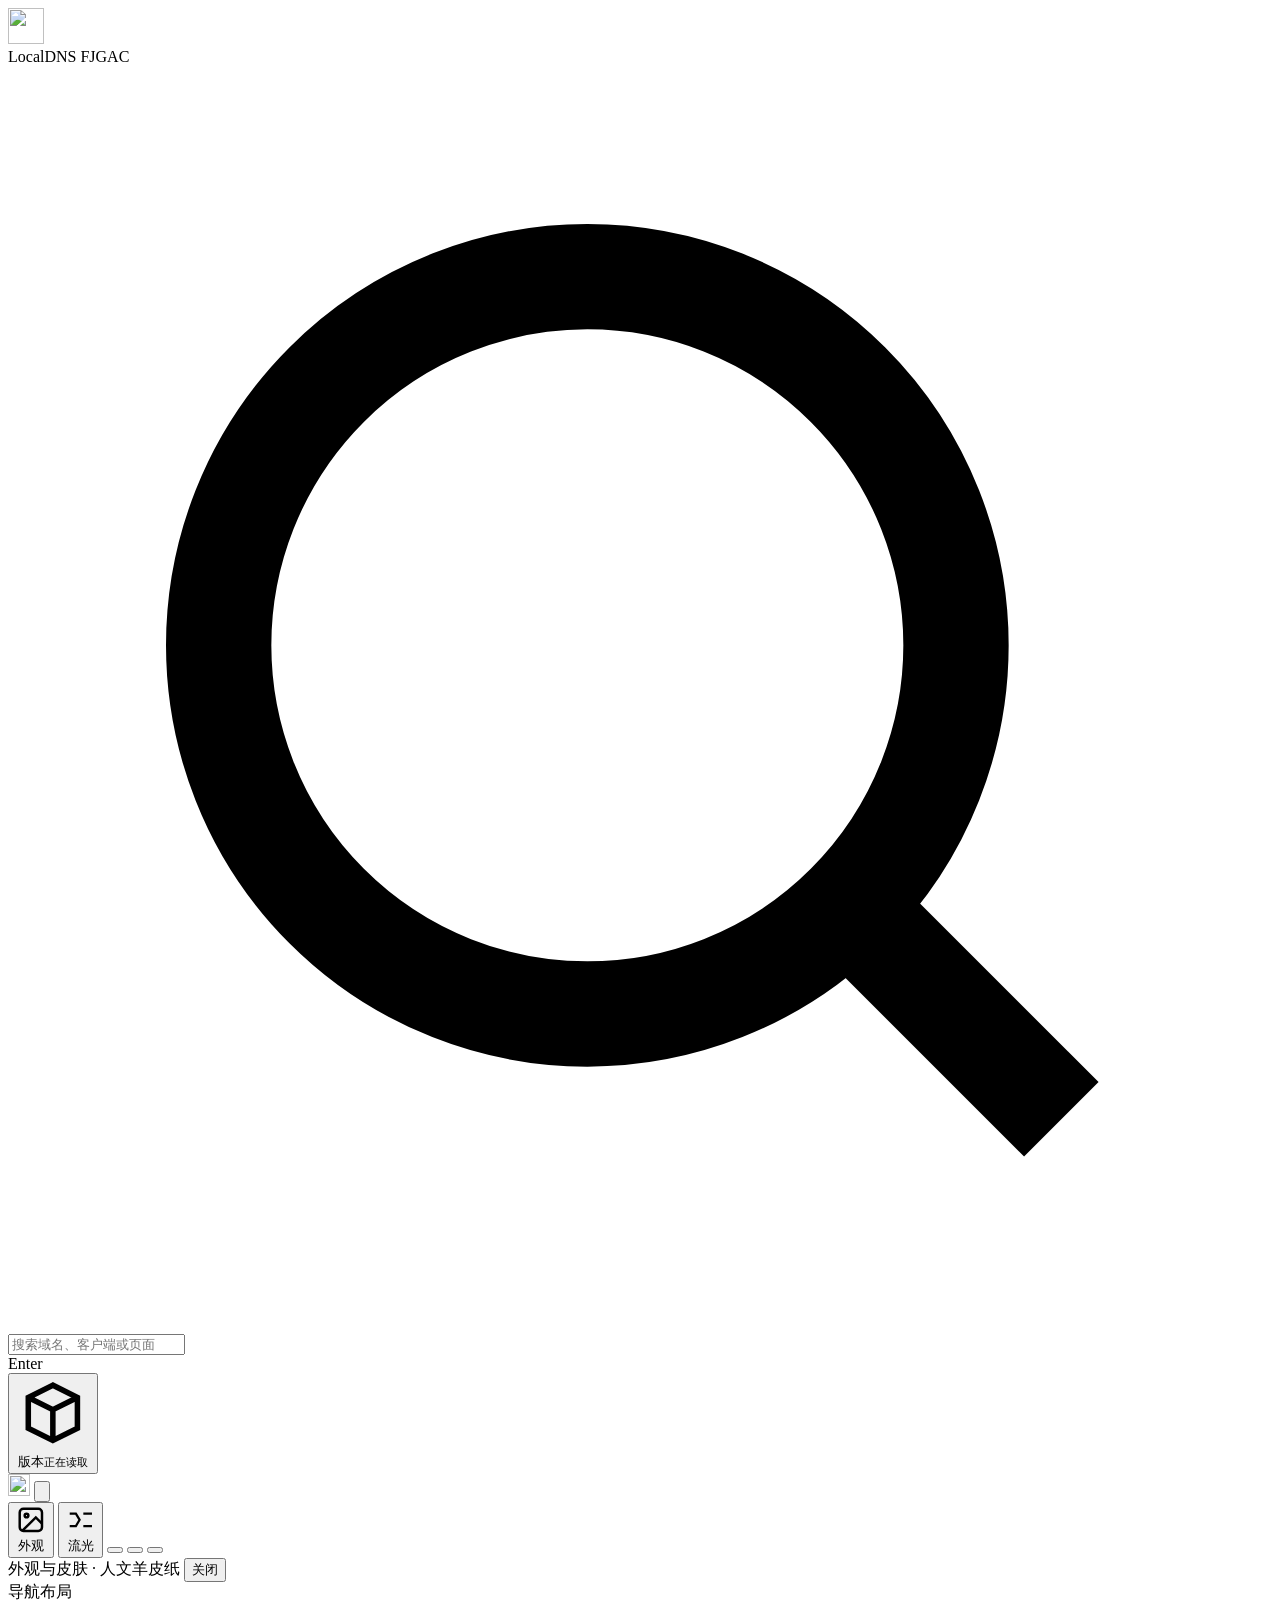
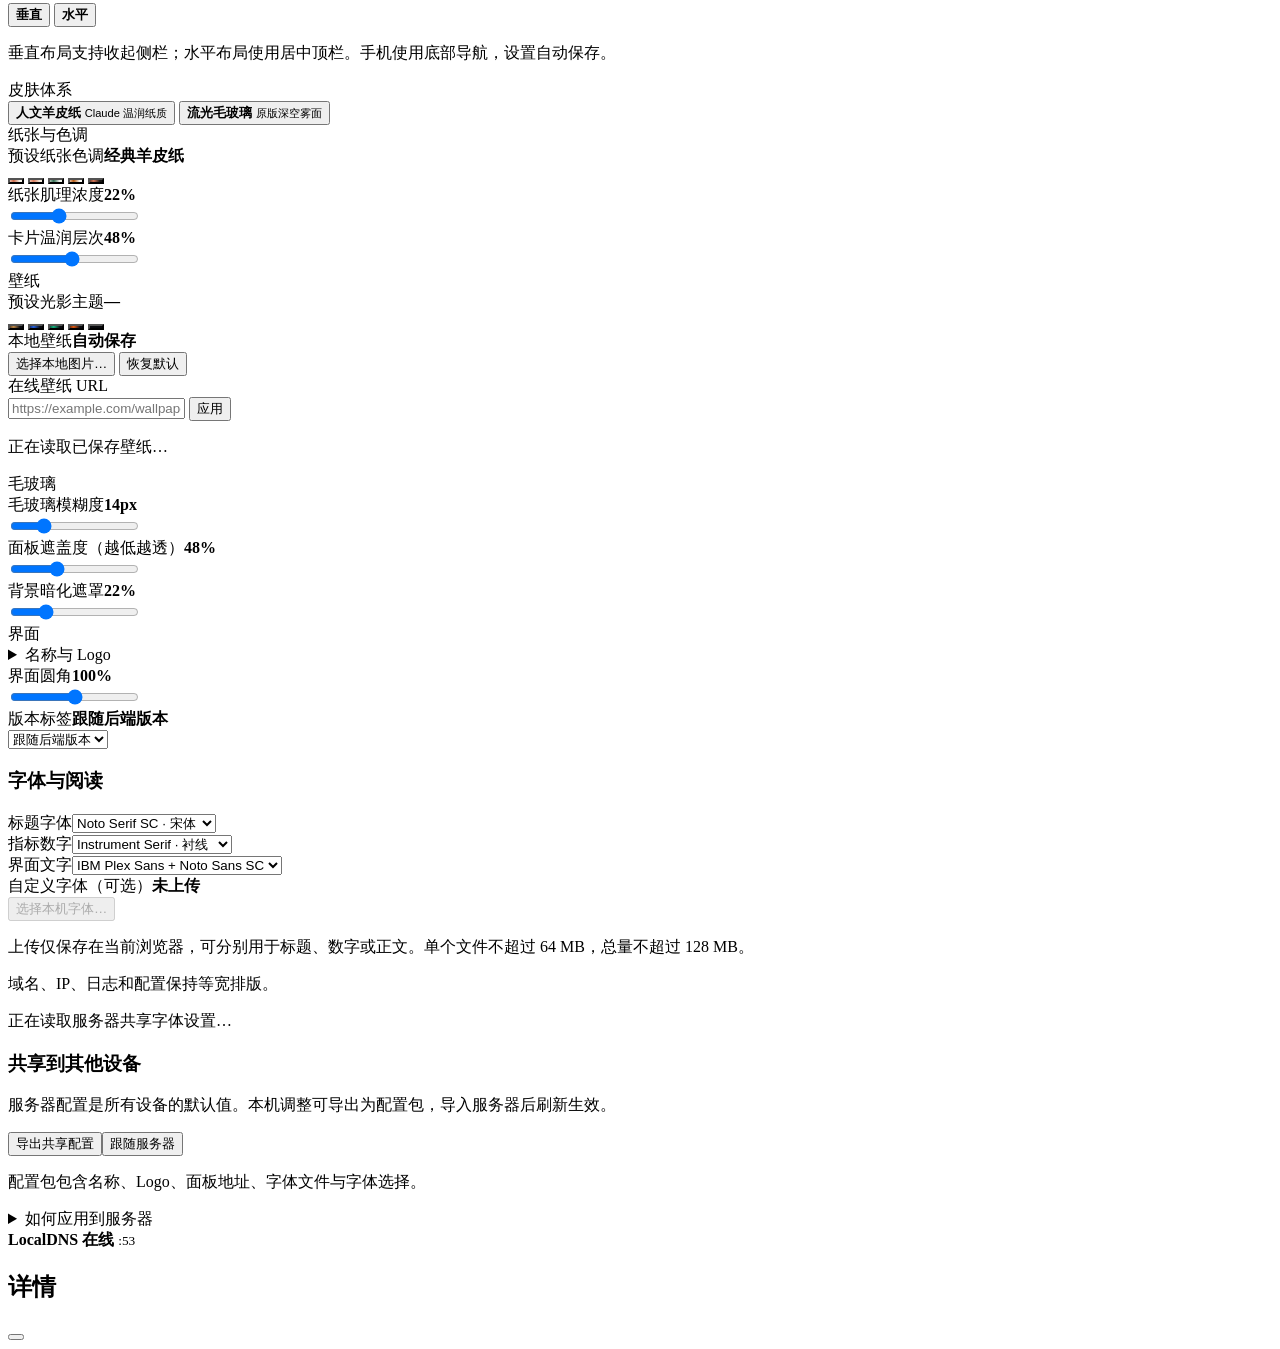
==== commit 8d4b9dee: "feat: share UI settings statically and remove obsolete companion service" ====
--- a/_src/ui/index.html
+++ b/_src/ui/index.html
@@ -5,7 +5,8 @@
   <meta charset="UTF-8" />
   <meta name="viewport" content="width=device-width, initial-scale=1.0, viewport-fit=cover" />
   <title>LocalDNS 控制台</title>
-  <script src="assets/js/appearance.js?v=20261018-7"></script>
+  <script src="assets/js/shared-ui.js?v=20261019-7"></script>
+  <script src="assets/js/appearance.js?v=20261019-7"></script>
   <script src="assets/js/skin.js?v=20261018-7"></script>
   <script src="assets/js/navigation.js?v=20261018-7"></script>
   <link id="dynamic-favicon" rel="icon" type="image/png" href="assets/img/logo-04-light-64.png?v=20261015-2" />
@@ -26,10 +27,9 @@
   <link rel="stylesheet" href="assets/css/collection-layouts.css?v=20261018-7" />
   <link rel="stylesheet" href="assets/css/dashboard.css?v=20261018-7" />
   <link rel="stylesheet" href="assets/css/proxy-panel.css?v=20261018-15" />
-  <link rel="stylesheet" href="assets/css/proxy-config.css?v=20261018-15" />
   <link rel="stylesheet" href="assets/css/rules-view.css?v=20261018-19" />
   <link rel="stylesheet" href="assets/css/overview-insights.css?v=20261019-3" />
-  <link rel="stylesheet" href="assets/css/appearance-panel.css?v=20261019-2" />
+  <link rel="stylesheet" href="assets/css/appearance-panel.css?v=20261019-6" />
   <link rel="stylesheet" href="assets/css/ui-refinements.css?v=20261019-5-release" />
 </head>
 <body>
@@ -223,10 +223,10 @@
                 <label for="identity-logo-url">Logo 图片地址</label>
                 <input class="bcp-input" id="identity-logo-url" type="url" placeholder="https://example.com/logo.png" spellcheck="false" />
                 <label class="button small identity-upload">上传 Logo<input id="identity-logo-file" type="file" accept="image/png,image/jpeg,image/webp,image/gif,image/svg+xml" /></label>
-                <p class="identity-note">建议 256×256 透明 PNG，上传不超过 2 MB。名称与 Logo 保存在服务器。</p>
-                <button type="button" class="button small" id="identity-retry" hidden>重新读取服务器设置</button>
+                <p class="identity-note">建议 256×256 透明 PNG，上传不超过 2 MB。网页修改仅应用到本机；导出共享配置后可同步到其他设备。</p>
+                <button type="button" class="button small" id="identity-retry" hidden>重新读取配置</button>
                 <p id="identity-status" class="identity-note" role="status" aria-live="polite"></p>
-                <div class="identity-actions"><button type="button" class="button small" id="identity-reset">恢复默认</button><button type="button" class="button primary small" id="identity-save">保存名称与 Logo</button></div>
+                <div class="identity-actions"><button type="button" class="button small" id="identity-reset">恢复默认</button><button type="button" class="button primary small" id="identity-save">应用到本机</button></div>
               </details>
 
               <div class="bcp-row">
@@ -252,14 +252,21 @@
               <div class="bcp-row">
                 <div class="bcp-row-head"><span>自定义字体（可选）</span><strong class="mono" id="val-font-upload" role="status" aria-live="polite">未上传</strong></div>
                 <div class="bcp-inline">
-                  <button type="button" class="glass-btn" id="btn-font-upload" disabled>上传字体文件…</button>
+                  <button type="button" class="glass-btn" id="btn-font-upload" disabled>选择本机字体…</button>
                   <input type="file" id="input-font-upload" accept=".ttf,.otf,.woff,.woff2" multiple hidden />
                 </div>
                 <div class="bcp-font-list" id="font-upload-list" hidden></div>
               </div>
               <p class="font-note">上传仅保存在当前浏览器，可分别用于标题、数字或正文。单个文件不超过 64 MB，总量不超过 128 MB。</p>
               <p class="font-note">域名、IP、日志和配置保持等宽排版。</p>
-              <p id="typography-save-status" class="bcp-save-status" role="status" aria-live="polite">字体偏好保存在当前浏览器。</p>
+              <p id="typography-save-status" class="bcp-save-status" role="status" aria-live="polite">正在读取服务器共享字体设置…</p>
+            </section>
+            <section class="shared-ui-settings" aria-labelledby="shared-ui-title">
+              <h3 id="shared-ui-title">共享到其他设备</h3>
+              <p class="identity-note">服务器配置是所有设备的默认值。本机调整可导出为配置包，导入服务器后刷新生效。</p>
+              <div class="shared-ui-actions"><button type="button" class="button primary small" id="export-shared-ui">导出共享配置</button><button type="button" class="button small" id="use-shared-ui">跟随服务器</button></div>
+              <p id="shared-ui-status" class="bcp-save-status" role="status" aria-live="polite">配置包包含名称、Logo、面板地址、字体文件与字体选择。</p>
+              <details class="appearance-font-help"><summary>如何应用到服务器</summary><p>将配置包与 configure-ui.py 放到服务器，运行：</p><code>python3 configure-ui.py --import localdns-ui-settings.zip</code><p>不会重启 DNS。其他设备选择“跟随服务器”后刷新即可。</p></details>
             </section>
           </div>
         </div>
@@ -312,29 +319,28 @@
       <h2 id="proxy-panel-title">代理面板</h2>
       <button class="icon-button" type="button" data-proxy-panel-close aria-label="关闭代理面板设置"><svg viewBox="0 0 24 24" fill="none" stroke="currentColor" stroke-width="1.8" aria-hidden="true"><path d="m6 6 12 12M6 18 18 6"/></svg></button>
     </div>
-    <p id="proxy-panel-description" class="proxy-panel-description">自定义入口名称和 Logo，顶栏仅显示 Logo。</p>
+    <p id="proxy-panel-description" class="proxy-panel-description">填写面板地址，入口自动读取该面板的网站图标。</p>
     <form novalidate>
       <div class="field"><label for="proxy-panel-name">代理名称</label><input type="text" id="proxy-panel-name" maxlength="32" placeholder="例如：家庭代理" autocomplete="off" /></div>
-      <div class="field"><label for="proxy-panel-logo-url">Logo 图片地址</label><input type="url" id="proxy-panel-logo-url" placeholder="https://example.com/logo.png" autocomplete="off" spellcheck="false" /></div>
-      <div class="identity-preview"><img id="proxy-panel-preview" src="assets/img/proxy-panel.svg" alt="Logo 预览" width="32" height="32" /><label class="button small identity-upload">上传 Logo<input id="proxy-panel-logo-file" type="file" accept="image/png,image/jpeg,image/webp,image/gif,image/svg+xml" /></label><button type="button" class="button small" id="proxy-panel-logo-reset">默认图标</button></div>
+      <div class="identity-preview"><img id="proxy-panel-preview" src="assets/img/proxy-panel.svg" alt="面板图标预览" width="32" height="32" /><span id="proxy-logo-status" role="status" aria-live="polite">根据面板地址自动读取图标</span></div>
       <div class="field"><label for="proxy-panel-url">面板地址</label><input type="url" id="proxy-panel-url" placeholder="http://192.168.8.7:9090/ui" inputmode="url" autocomplete="url" spellcheck="false" autocapitalize="none" required aria-describedby="proxy-panel-note proxy-panel-error" /></div>
-      <p id="proxy-panel-note" class="proxy-panel-note">点击 Logo 在新标签页打开。设置保存在服务器，其他设备刷新后同步。</p>
-      <button type="button" class="button small" id="proxy-panel-retry" hidden>重新读取服务器设置</button>
+      <p id="proxy-panel-note" class="proxy-panel-note">点击图标打开面板。本机修改可通过“外观 → 品牌与字体”导出共享配置。</p>
+      <button type="button" class="button small" id="proxy-panel-retry" hidden>重新读取配置</button>
       <p id="proxy-panel-error" class="proxy-panel-error" role="alert" hidden></p>
-      <div class="proxy-panel-actions"><a class="button" href="#/proxy-config" data-proxy-panel-close>编辑配置</a><button type="button" class="button" data-proxy-panel-close>取消</button><button type="submit" class="button primary">保存设置</button></div>
+      <div class="proxy-panel-actions"><button type="button" class="button" data-proxy-panel-close>取消</button><button type="submit" class="button primary">应用到本机</button></div>
     </form>
   </section>
 
   <div id="toast-stack" class="toast-stack" aria-live="polite"></div>
   <script src="config.js?v=20261018-7"></script>
   <script src="assets/js/chart.umd.min.js"></script>
-  <script src="assets/js/traffic.js?v=20261018-17"></script>
-  <script src="assets/js/traffic-client.js?v=20261018-17"></script>
-  <script src="assets/js/identity.js?v=20261018-16"></script>
+  <script src="assets/js/traffic.js?v=20261019-6"></script>
+  <script src="assets/js/traffic-client.js?v=20261019-7"></script>
+  <script src="assets/js/identity.js?v=20261019-7"></script>
   <script src="assets/js/rule-conversion.js?v=20261018-7"></script>
-  <script src="assets/js/console.js?v=20261019-3"></script>
+  <script src="assets/js/console.js?v=20261019-7"></script>
   <script src="assets/js/wallpaper.js?v=20261018-11"></script>
-  <script src="assets/js/font-uploads.js?v=20261018-7"></script>
+  <script src="assets/js/font-uploads.js?v=20261019-7"></script>
   <script src="assets/js/topology-flow.js?v=20261018-7"></script>
   <script src="assets/js/query-path.js?v=20261018-7"></script>
   <script src="assets/js/rank-latency.js?v=20261018-7"></script>
@@ -343,14 +349,13 @@
   <script src="assets/js/workspace.js?v=20261019-3"></script>
   <script src="assets/js/collection-layouts.js?v=20261019-3"></script>
   <script src="assets/js/clients.js?v=20261018-8"></script>
-  <script src="assets/js/proxy-panel.js?v=20261018-16"></script>
-  <script src="assets/js/proxy-config.js?v=20261019-3"></script>
-  <script src="assets/js/rule-backups.js?v=20261018-19"></script>
-  <script src="assets/js/app.js?v=20261019-4"></script>
-  <script src="assets/js/appearance-panel.js?v=20261019-2"></script>
+  <script src="assets/js/proxy-panel.js?v=20261019-7"></script>
+  <script src="assets/js/rule-save.js?v=20261019-7"></script>
+  <script src="assets/js/app.js?v=20261019-7"></script>
+  <script src="assets/js/appearance-panel.js?v=20261019-6"></script>
   <script src="assets/js/material.js?v=20261018-7-FJGAC"></script>
   <script src="assets/js/navbar.js?v=20261018-7"></script>
   <script src="assets/js/rules-view.js?v=20261019-3"></script>
-  <script src="assets/js/rules-workbench.js?v=20261018-19"></script>
+  <script src="assets/js/rules-workbench.js?v=20261019-7"></script>
 </body>
 </html>
--- a/_src/ui/assets/css/appearance-panel.css
+++ b/_src/ui/assets/css/appearance-panel.css
@@ -1,4 +1,13 @@
 /* A + C: three sections with inline controls, using the active skin. */
+.appearance-panel .shared-ui-settings{display:flex;flex-direction:column;gap:10px;border-top:1px solid var(--border-glass);padding-top:12px;min-width:0}
+.appearance-panel .shared-ui-settings h3{margin:0;font:500 12px/1.5 var(--font-sans);color:var(--text-1)}
+.shared-ui-actions{display:grid;grid-template-columns:1fr 1fr;gap:8px}
+.shared-ui-actions button{min-height:36px;white-space:nowrap}
+.shared-ui-settings code{display:block;white-space:normal;overflow-wrap:anywhere;font:11px/1.7 var(--font-mono);color:var(--text-1)}
+.proxy-panel-popover .identity-preview{gap:10px;color:var(--text-2);font-size:12px;line-height:1.6}
+@media(max-width:600px){.shared-ui-actions button,.appearance-panel .identity-actions button{min-height:44px!important}}
+@media(max-width:600px){.appearance-panel .appearance-tab,.appearance-panel .bcp-title>.glass-btn,.appearance-panel .bcp-input,.appearance-panel .font-setting select,.appearance-panel #btn-font-upload,.appearance-panel .identity-upload,.appearance-panel summary{min-height:44px!important}.appearance-panel summary{line-height:44px}.appearance-panel .bcp-input,.appearance-panel .font-setting select{height:44px}.proxy-panel-popover input,.proxy-panel-popover .button,.proxy-panel-popover button{min-height:44px}.proxy-panel-heading .icon-button{min-width:44px}}
+.appearance-panel .bcp-save-status,.appearance-panel .font-note,.appearance-panel .identity-note,.appearance-panel .appearance-font-help,.shared-ui-settings code{font-size:12px}
 body>.appearance-panel{box-sizing:border-box;width:392px;max-width:calc(100vw - 24px);padding:16px;gap:12px;max-height:calc(100dvh - 104px);overflow:hidden;border-radius:16px}
 .appearance-panel .bcp-title{gap:12px;flex-shrink:0;font-size:13px;line-height:1.5}
 .appearance-panel .bcp-title>.glass-btn{flex-shrink:0;min-height:32px;padding:4px 10px;font-size:12px}
--- a/_src/ui/assets/css/ui-refinements.css
+++ b/_src/ui/assets/css/ui-refinements.css
@@ -59,13 +59,6 @@
 .workspace-rank-table .workspace-text-button,.overview-slow-domain button { display:block; width:100%; overflow:hidden; text-overflow:ellipsis; white-space:nowrap; }
 .workspace-rank-table td .workspace-subline { overflow:hidden; text-overflow:ellipsis; white-space:nowrap; }
 .overview-slow-mobile-meta { overflow:hidden; text-overflow:ellipsis; white-space:nowrap; }
-.pc-filename>div { min-width:0; }
-.pc-filename strong { min-width:0; overflow:hidden; text-overflow:ellipsis; white-space:nowrap; }
-.pc-format { flex:none; font-size:11px; }
-.pc-path { width:100%; min-width:0; }
-.pc-path span { overflow:hidden; text-overflow:ellipsis; white-space:nowrap; min-width:0; }
-.pc-path svg { flex:none; }
-.pc-footnote,.pc-statusbar,.pc-result-hint { font-size:11px; }
 .service-connection,.service-build { font-size:11px; }
 .console-brand-status { display:none; }
 
@@ -133,12 +126,6 @@
   .proxy-launcher { width:88px; min-height:44px; }
   .proxy-launcher button { min-width:44px; min-height:44px; }
   .version-button { min-width:44px!important; width:44px!important; }
-  .pc-filebar { padding:16px; gap:12px; }
-  .pc-editor-tools { flex-basis:100%; justify-content:flex-end; }
-  .pc-editor-tools .icon-button,.pc-editor-tools .button { min-width:44px; min-height:44px; }
-  .pc-filename { flex-basis:calc(100% - 40px); }
-  .pc-path { min-height:44px; font-size:12px; }
-  .pc-footnote { font-size:11px; }
 
   .workspace-log-extras>summary { display:flex; align-items:center; min-height:44px; font-size:12px; color:var(--text-2); cursor:pointer; }
   .workspace-log-extras:not([open])>*:not(summary) { display:none; }
